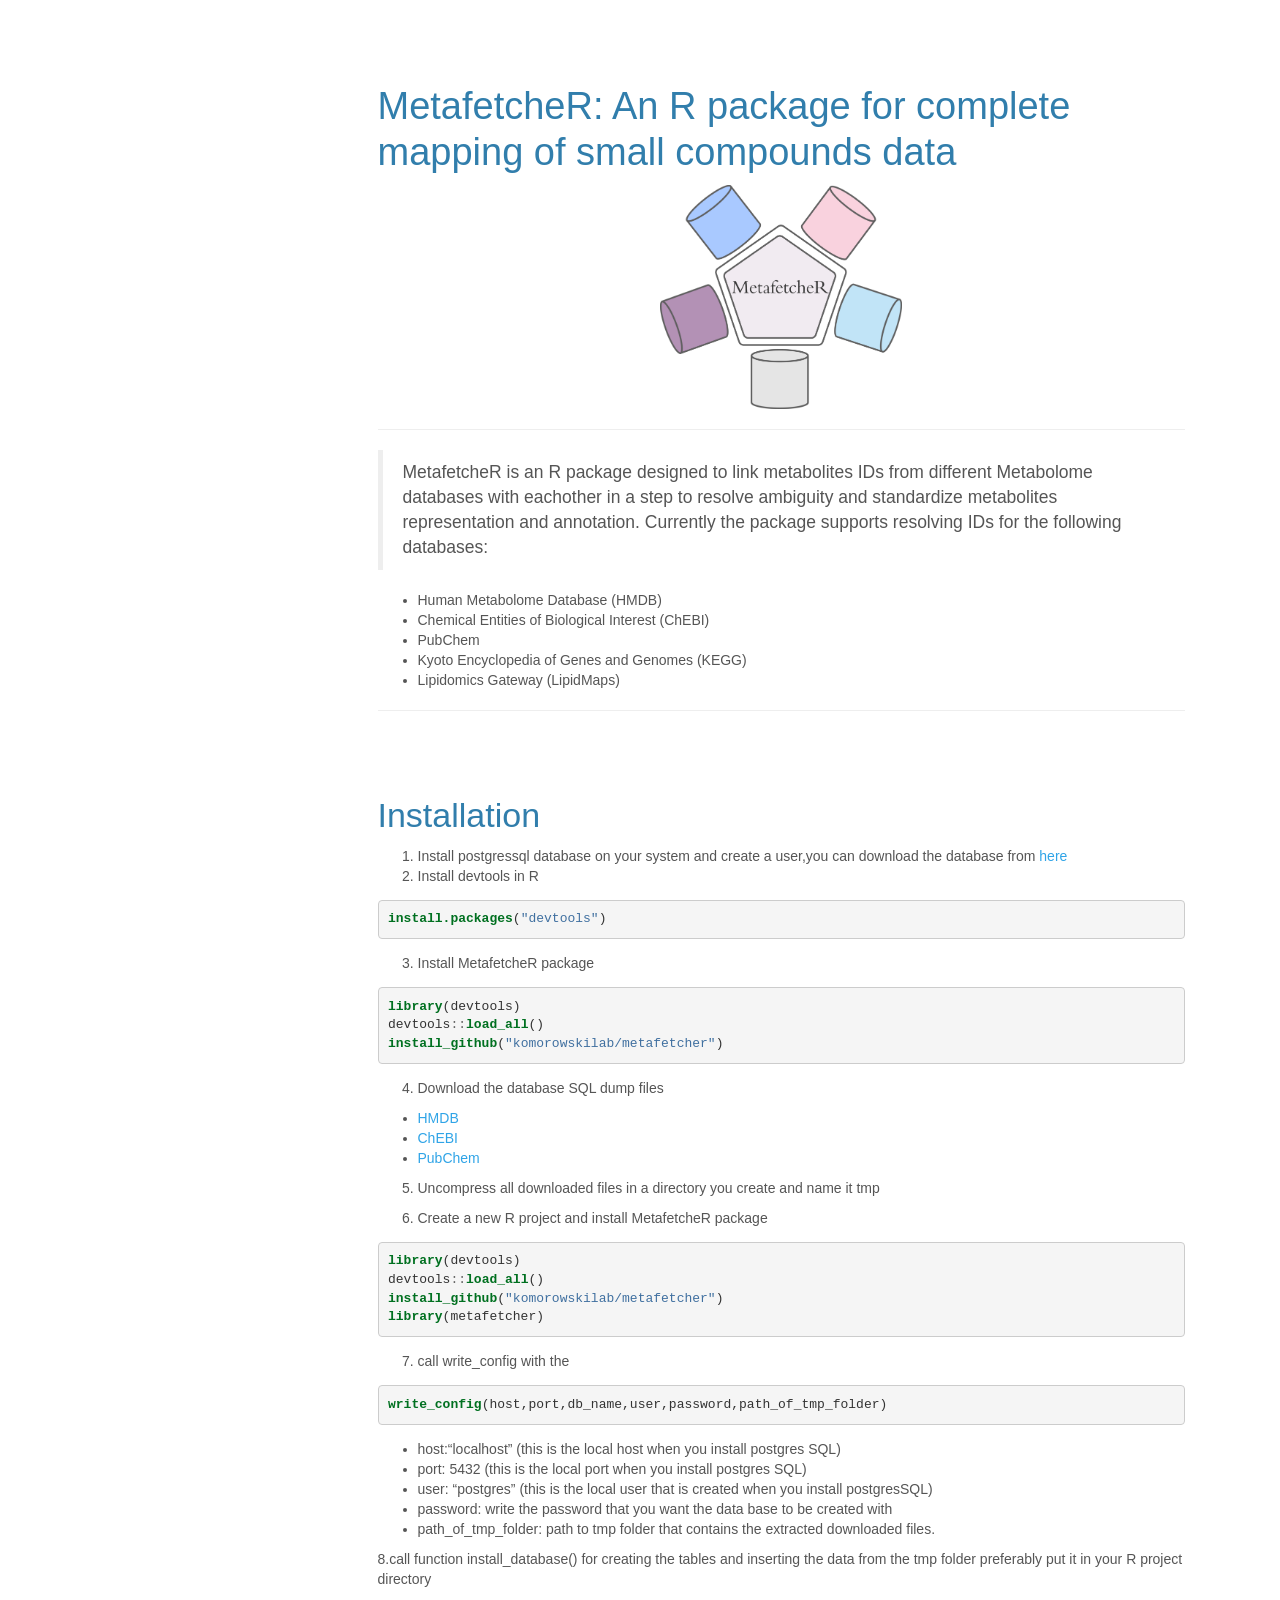
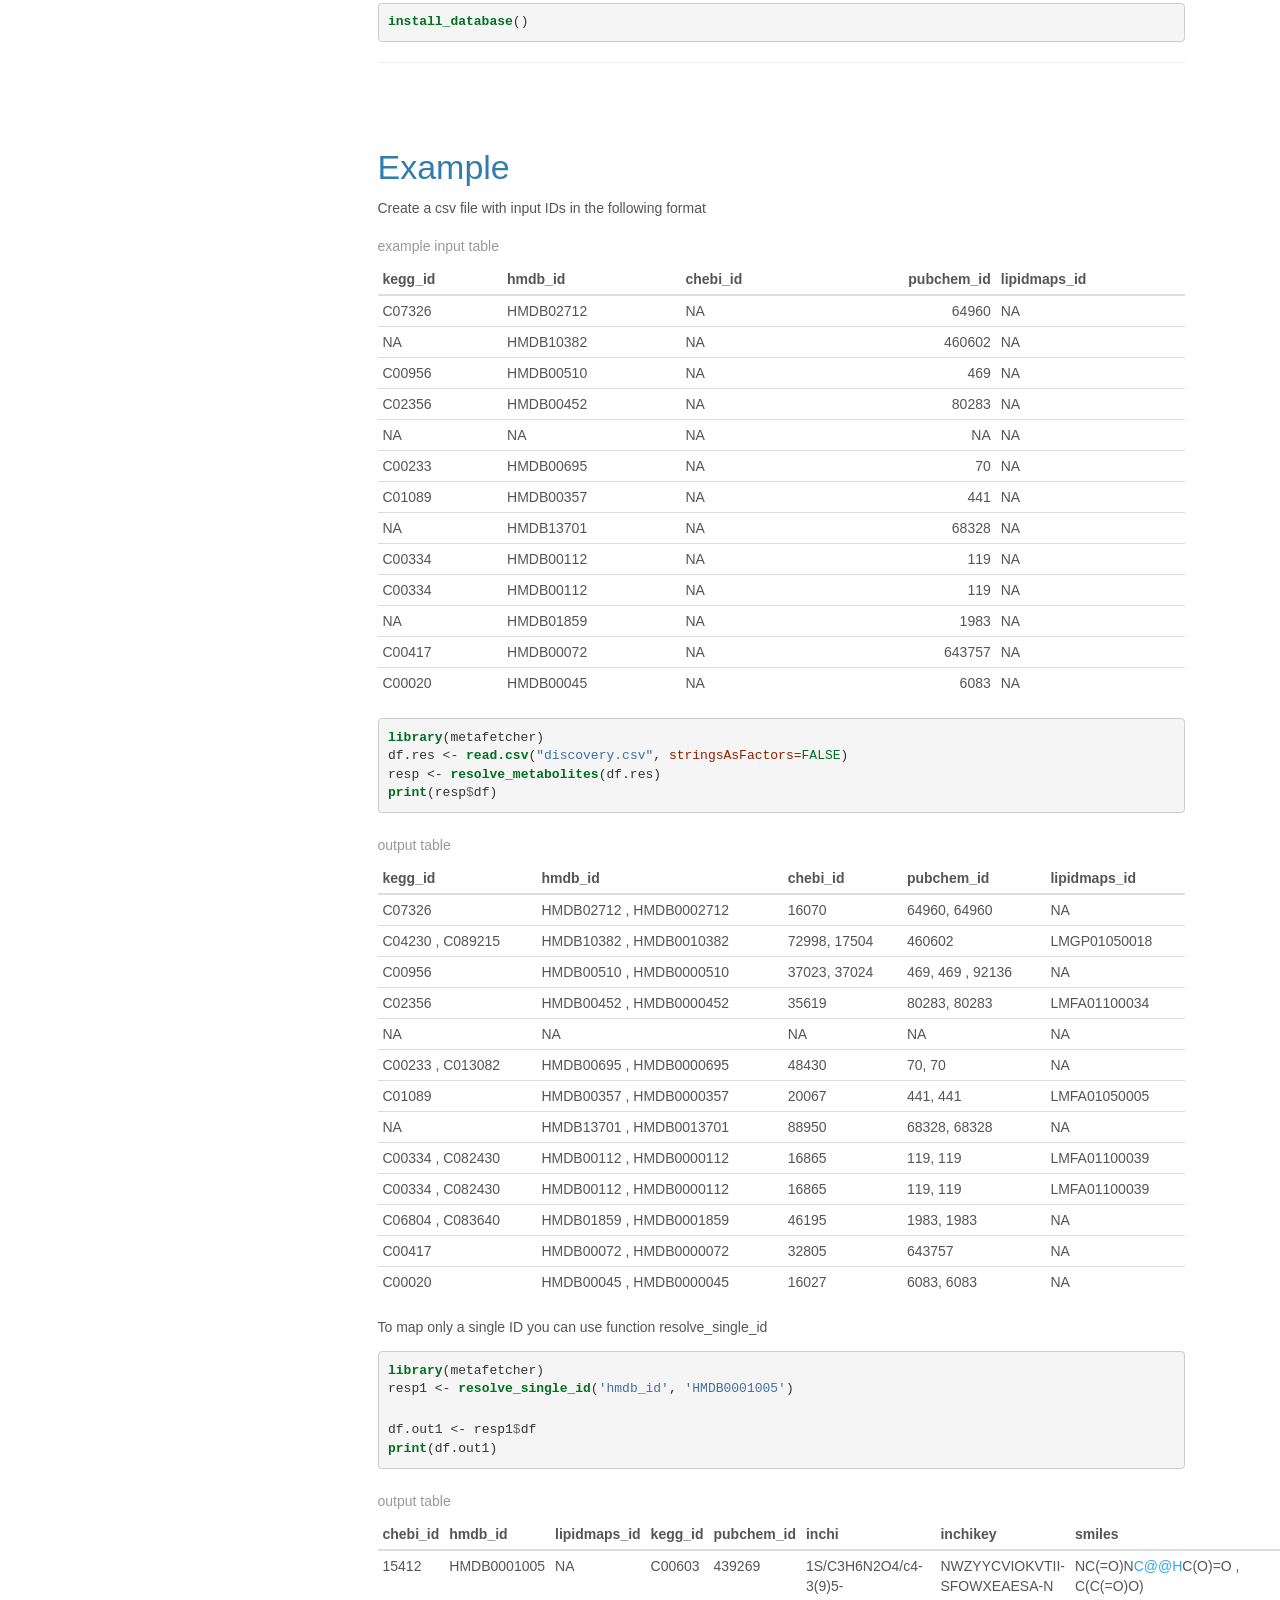
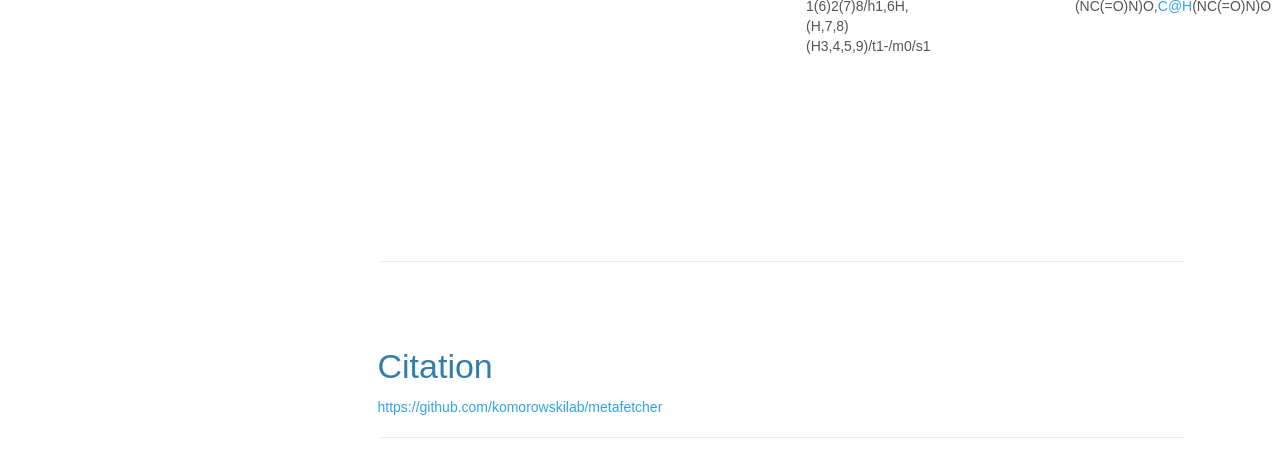
==== docs/index.html @ 77ed7c71 "updated the folder for vignette" ====
<!DOCTYPE html>

<html>

<head>

<meta charset="utf-8" />
<meta name="generator" content="pandoc" />
<meta http-equiv="X-UA-Compatible" content="IE=EDGE" />




<title>MetafetcheR: An R package for complete mapping of small compounds data</title>

<script>/*! jQuery v1.11.3 | (c) 2005, 2015 jQuery Foundation, Inc. | jquery.org/license */
!function(a,b){"object"==typeof module&&"object"==typeof module.exports?module.exports=a.document?b(a,!0):function(a){if(!a.document)throw new Error("jQuery requires a window with a document");return b(a)}:b(a)}("undefined"!=typeof window?window:this,function(a,b){var c=[],d=c.slice,e=c.concat,f=c.push,g=c.indexOf,h={},i=h.toString,j=h.hasOwnProperty,k={},l="1.11.3",m=function(a,b){return new m.fn.init(a,b)},n=/^[\s\uFEFF\xA0]+|[\s\uFEFF\xA0]+$/g,o=/^-ms-/,p=/-([\da-z])/gi,q=function(a,b){return b.toUpperCase()};m.fn=m.prototype={jquery:l,constructor:m,selector:"",length:0,toArray:function(){return d.call(this)},get:function(a){return null!=a?0>a?this[a+this.length]:this[a]:d.call(this)},pushStack:function(a){var b=m.merge(this.constructor(),a);return b.prevObject=this,b.context=this.context,b},each:function(a,b){return m.each(this,a,b)},map:function(a){return this.pushStack(m.map(this,function(b,c){return a.call(b,c,b)}))},slice:function(){return this.pushStack(d.apply(this,arguments))},first:function(){return this.eq(0)},last:function(){return this.eq(-1)},eq:function(a){var b=this.length,c=+a+(0>a?b:0);return this.pushStack(c>=0&&b>c?[this[c]]:[])},end:function(){return this.prevObject||this.constructor(null)},push:f,sort:c.sort,splice:c.splice},m.extend=m.fn.extend=function(){var a,b,c,d,e,f,g=arguments[0]||{},h=1,i=arguments.length,j=!1;for("boolean"==typeof g&&(j=g,g=arguments[h]||{},h++),"object"==typeof g||m.isFunction(g)||(g={}),h===i&&(g=this,h--);i>h;h++)if(null!=(e=arguments[h]))for(d in e)a=g[d],c=e[d],g!==c&&(j&&c&&(m.isPlainObject(c)||(b=m.isArray(c)))?(b?(b=!1,f=a&&m.isArray(a)?a:[]):f=a&&m.isPlainObject(a)?a:{},g[d]=m.extend(j,f,c)):void 0!==c&&(g[d]=c));return g},m.extend({expando:"jQuery"+(l+Math.random()).replace(/\D/g,""),isReady:!0,error:function(a){throw new Error(a)},noop:function(){},isFunction:function(a){return"function"===m.type(a)},isArray:Array.isArray||function(a){return"array"===m.type(a)},isWindow:function(a){return null!=a&&a==a.window},isNumeric:function(a){return!m.isArray(a)&&a-parseFloat(a)+1>=0},isEmptyObject:function(a){var b;for(b in a)return!1;return!0},isPlainObject:function(a){var b;if(!a||"object"!==m.type(a)||a.nodeType||m.isWindow(a))return!1;try{if(a.constructor&&!j.call(a,"constructor")&&!j.call(a.constructor.prototype,"isPrototypeOf"))return!1}catch(c){return!1}if(k.ownLast)for(b in a)return j.call(a,b);for(b in a);return void 0===b||j.call(a,b)},type:function(a){return null==a?a+"":"object"==typeof a||"function"==typeof a?h[i.call(a)]||"object":typeof a},globalEval:function(b){b&&m.trim(b)&&(a.execScript||function(b){a.eval.call(a,b)})(b)},camelCase:function(a){return a.replace(o,"ms-").replace(p,q)},nodeName:function(a,b){return a.nodeName&&a.nodeName.toLowerCase()===b.toLowerCase()},each:function(a,b,c){var d,e=0,f=a.length,g=r(a);if(c){if(g){for(;f>e;e++)if(d=b.apply(a[e],c),d===!1)break}else for(e in a)if(d=b.apply(a[e],c),d===!1)break}else if(g){for(;f>e;e++)if(d=b.call(a[e],e,a[e]),d===!1)break}else for(e in a)if(d=b.call(a[e],e,a[e]),d===!1)break;return a},trim:function(a){return null==a?"":(a+"").replace(n,"")},makeArray:function(a,b){var c=b||[];return null!=a&&(r(Object(a))?m.merge(c,"string"==typeof a?[a]:a):f.call(c,a)),c},inArray:function(a,b,c){var d;if(b){if(g)return g.call(b,a,c);for(d=b.length,c=c?0>c?Math.max(0,d+c):c:0;d>c;c++)if(c in b&&b[c]===a)return c}return-1},merge:function(a,b){var c=+b.length,d=0,e=a.length;while(c>d)a[e++]=b[d++];if(c!==c)while(void 0!==b[d])a[e++]=b[d++];return a.length=e,a},grep:function(a,b,c){for(var d,e=[],f=0,g=a.length,h=!c;g>f;f++)d=!b(a[f],f),d!==h&&e.push(a[f]);return e},map:function(a,b,c){var d,f=0,g=a.length,h=r(a),i=[];if(h)for(;g>f;f++)d=b(a[f],f,c),null!=d&&i.push(d);else for(f in a)d=b(a[f],f,c),null!=d&&i.push(d);return e.apply([],i)},guid:1,proxy:function(a,b){var c,e,f;return"string"==typeof b&&(f=a[b],b=a,a=f),m.isFunction(a)?(c=d.call(arguments,2),e=function(){return a.apply(b||this,c.concat(d.call(arguments)))},e.guid=a.guid=a.guid||m.guid++,e):void 0},now:function(){return+new Date},support:k}),m.each("Boolean Number String Function Array Date RegExp Object Error".split(" "),function(a,b){h["[object "+b+"]"]=b.toLowerCase()});function r(a){var b="length"in a&&a.length,c=m.type(a);return"function"===c||m.isWindow(a)?!1:1===a.nodeType&&b?!0:"array"===c||0===b||"number"==typeof b&&b>0&&b-1 in a}var s=function(a){var b,c,d,e,f,g,h,i,j,k,l,m,n,o,p,q,r,s,t,u="sizzle"+1*new Date,v=a.document,w=0,x=0,y=ha(),z=ha(),A=ha(),B=function(a,b){return a===b&&(l=!0),0},C=1<<31,D={}.hasOwnProperty,E=[],F=E.pop,G=E.push,H=E.push,I=E.slice,J=function(a,b){for(var c=0,d=a.length;d>c;c++)if(a[c]===b)return c;return-1},K="checked|selected|async|autofocus|autoplay|controls|defer|disabled|hidden|ismap|loop|multiple|open|readonly|required|scoped",L="[\\x20\\t\\r\\n\\f]",M="(?:\\\\.|[\\w-]|[^\\x00-\\xa0])+",N=M.replace("w","w#"),O="\\["+L+"*("+M+")(?:"+L+"*([*^$|!~]?=)"+L+"*(?:'((?:\\\\.|[^\\\\'])*)'|\"((?:\\\\.|[^\\\\\"])*)\"|("+N+"))|)"+L+"*\\]",P=":("+M+")(?:\\((('((?:\\\\.|[^\\\\'])*)'|\"((?:\\\\.|[^\\\\\"])*)\")|((?:\\\\.|[^\\\\()[\\]]|"+O+")*)|.*)\\)|)",Q=new RegExp(L+"+","g"),R=new RegExp("^"+L+"+|((?:^|[^\\\\])(?:\\\\.)*)"+L+"+$","g"),S=new RegExp("^"+L+"*,"+L+"*"),T=new RegExp("^"+L+"*([>+~]|"+L+")"+L+"*"),U=new RegExp("="+L+"*([^\\]'\"]*?)"+L+"*\\]","g"),V=new RegExp(P),W=new RegExp("^"+N+"$"),X={ID:new RegExp("^#("+M+")"),CLASS:new RegExp("^\\.("+M+")"),TAG:new RegExp("^("+M.replace("w","w*")+")"),ATTR:new RegExp("^"+O),PSEUDO:new RegExp("^"+P),CHILD:new RegExp("^:(only|first|last|nth|nth-last)-(child|of-type)(?:\\("+L+"*(even|odd|(([+-]|)(\\d*)n|)"+L+"*(?:([+-]|)"+L+"*(\\d+)|))"+L+"*\\)|)","i"),bool:new RegExp("^(?:"+K+")$","i"),needsContext:new RegExp("^"+L+"*[>+~]|:(even|odd|eq|gt|lt|nth|first|last)(?:\\("+L+"*((?:-\\d)?\\d*)"+L+"*\\)|)(?=[^-]|$)","i")},Y=/^(?:input|select|textarea|button)$/i,Z=/^h\d$/i,$=/^[^{]+\{\s*\[native \w/,_=/^(?:#([\w-]+)|(\w+)|\.([\w-]+))$/,aa=/[+~]/,ba=/'|\\/g,ca=new RegExp("\\\\([\\da-f]{1,6}"+L+"?|("+L+")|.)","ig"),da=function(a,b,c){var d="0x"+b-65536;return d!==d||c?b:0>d?String.fromCharCode(d+65536):String.fromCharCode(d>>10|55296,1023&d|56320)},ea=function(){m()};try{H.apply(E=I.call(v.childNodes),v.childNodes),E[v.childNodes.length].nodeType}catch(fa){H={apply:E.length?function(a,b){G.apply(a,I.call(b))}:function(a,b){var c=a.length,d=0;while(a[c++]=b[d++]);a.length=c-1}}}function ga(a,b,d,e){var f,h,j,k,l,o,r,s,w,x;if((b?b.ownerDocument||b:v)!==n&&m(b),b=b||n,d=d||[],k=b.nodeType,"string"!=typeof a||!a||1!==k&&9!==k&&11!==k)return d;if(!e&&p){if(11!==k&&(f=_.exec(a)))if(j=f[1]){if(9===k){if(h=b.getElementById(j),!h||!h.parentNode)return d;if(h.id===j)return d.push(h),d}else if(b.ownerDocument&&(h=b.ownerDocument.getElementById(j))&&t(b,h)&&h.id===j)return d.push(h),d}else{if(f[2])return H.apply(d,b.getElementsByTagName(a)),d;if((j=f[3])&&c.getElementsByClassName)return H.apply(d,b.getElementsByClassName(j)),d}if(c.qsa&&(!q||!q.test(a))){if(s=r=u,w=b,x=1!==k&&a,1===k&&"object"!==b.nodeName.toLowerCase()){o=g(a),(r=b.getAttribute("id"))?s=r.replace(ba,"\\$&"):b.setAttribute("id",s),s="[id='"+s+"'] ",l=o.length;while(l--)o[l]=s+ra(o[l]);w=aa.test(a)&&pa(b.parentNode)||b,x=o.join(",")}if(x)try{return H.apply(d,w.querySelectorAll(x)),d}catch(y){}finally{r||b.removeAttribute("id")}}}return i(a.replace(R,"$1"),b,d,e)}function ha(){var a=[];function b(c,e){return a.push(c+" ")>d.cacheLength&&delete b[a.shift()],b[c+" "]=e}return b}function ia(a){return a[u]=!0,a}function ja(a){var b=n.createElement("div");try{return!!a(b)}catch(c){return!1}finally{b.parentNode&&b.parentNode.removeChild(b),b=null}}function ka(a,b){var c=a.split("|"),e=a.length;while(e--)d.attrHandle[c[e]]=b}function la(a,b){var c=b&&a,d=c&&1===a.nodeType&&1===b.nodeType&&(~b.sourceIndex||C)-(~a.sourceIndex||C);if(d)return d;if(c)while(c=c.nextSibling)if(c===b)return-1;return a?1:-1}function ma(a){return function(b){var c=b.nodeName.toLowerCase();return"input"===c&&b.type===a}}function na(a){return function(b){var c=b.nodeName.toLowerCase();return("input"===c||"button"===c)&&b.type===a}}function oa(a){return ia(function(b){return b=+b,ia(function(c,d){var e,f=a([],c.length,b),g=f.length;while(g--)c[e=f[g]]&&(c[e]=!(d[e]=c[e]))})})}function pa(a){return a&&"undefined"!=typeof a.getElementsByTagName&&a}c=ga.support={},f=ga.isXML=function(a){var b=a&&(a.ownerDocument||a).documentElement;return b?"HTML"!==b.nodeName:!1},m=ga.setDocument=function(a){var b,e,g=a?a.ownerDocument||a:v;return g!==n&&9===g.nodeType&&g.documentElement?(n=g,o=g.documentElement,e=g.defaultView,e&&e!==e.top&&(e.addEventListener?e.addEventListener("unload",ea,!1):e.attachEvent&&e.attachEvent("onunload",ea)),p=!f(g),c.attributes=ja(function(a){return a.className="i",!a.getAttribute("className")}),c.getElementsByTagName=ja(function(a){return a.appendChild(g.createComment("")),!a.getElementsByTagName("*").length}),c.getElementsByClassName=$.test(g.getElementsByClassName),c.getById=ja(function(a){return o.appendChild(a).id=u,!g.getElementsByName||!g.getElementsByName(u).length}),c.getById?(d.find.ID=function(a,b){if("undefined"!=typeof b.getElementById&&p){var c=b.getElementById(a);return c&&c.parentNode?[c]:[]}},d.filter.ID=function(a){var b=a.replace(ca,da);return function(a){return a.getAttribute("id")===b}}):(delete d.find.ID,d.filter.ID=function(a){var b=a.replace(ca,da);return function(a){var c="undefined"!=typeof a.getAttributeNode&&a.getAttributeNode("id");return c&&c.value===b}}),d.find.TAG=c.getElementsByTagName?function(a,b){return"undefined"!=typeof b.getElementsByTagName?b.getElementsByTagName(a):c.qsa?b.querySelectorAll(a):void 0}:function(a,b){var c,d=[],e=0,f=b.getElementsByTagName(a);if("*"===a){while(c=f[e++])1===c.nodeType&&d.push(c);return d}return f},d.find.CLASS=c.getElementsByClassName&&function(a,b){return p?b.getElementsByClassName(a):void 0},r=[],q=[],(c.qsa=$.test(g.querySelectorAll))&&(ja(function(a){o.appendChild(a).innerHTML="<a id='"+u+"'></a><select id='"+u+"-\f]' msallowcapture=''><option selected=''></option></select>",a.querySelectorAll("[msallowcapture^='']").length&&q.push("[*^$]="+L+"*(?:''|\"\")"),a.querySelectorAll("[selected]").length||q.push("\\["+L+"*(?:value|"+K+")"),a.querySelectorAll("[id~="+u+"-]").length||q.push("~="),a.querySelectorAll(":checked").length||q.push(":checked"),a.querySelectorAll("a#"+u+"+*").length||q.push(".#.+[+~]")}),ja(function(a){var b=g.createElement("input");b.setAttribute("type","hidden"),a.appendChild(b).setAttribute("name","D"),a.querySelectorAll("[name=d]").length&&q.push("name"+L+"*[*^$|!~]?="),a.querySelectorAll(":enabled").length||q.push(":enabled",":disabled"),a.querySelectorAll("*,:x"),q.push(",.*:")})),(c.matchesSelector=$.test(s=o.matches||o.webkitMatchesSelector||o.mozMatchesSelector||o.oMatchesSelector||o.msMatchesSelector))&&ja(function(a){c.disconnectedMatch=s.call(a,"div"),s.call(a,"[s!='']:x"),r.push("!=",P)}),q=q.length&&new RegExp(q.join("|")),r=r.length&&new RegExp(r.join("|")),b=$.test(o.compareDocumentPosition),t=b||$.test(o.contains)?function(a,b){var c=9===a.nodeType?a.documentElement:a,d=b&&b.parentNode;return a===d||!(!d||1!==d.nodeType||!(c.contains?c.contains(d):a.compareDocumentPosition&&16&a.compareDocumentPosition(d)))}:function(a,b){if(b)while(b=b.parentNode)if(b===a)return!0;return!1},B=b?function(a,b){if(a===b)return l=!0,0;var d=!a.compareDocumentPosition-!b.compareDocumentPosition;return d?d:(d=(a.ownerDocument||a)===(b.ownerDocument||b)?a.compareDocumentPosition(b):1,1&d||!c.sortDetached&&b.compareDocumentPosition(a)===d?a===g||a.ownerDocument===v&&t(v,a)?-1:b===g||b.ownerDocument===v&&t(v,b)?1:k?J(k,a)-J(k,b):0:4&d?-1:1)}:function(a,b){if(a===b)return l=!0,0;var c,d=0,e=a.parentNode,f=b.parentNode,h=[a],i=[b];if(!e||!f)return a===g?-1:b===g?1:e?-1:f?1:k?J(k,a)-J(k,b):0;if(e===f)return la(a,b);c=a;while(c=c.parentNode)h.unshift(c);c=b;while(c=c.parentNode)i.unshift(c);while(h[d]===i[d])d++;return d?la(h[d],i[d]):h[d]===v?-1:i[d]===v?1:0},g):n},ga.matches=function(a,b){return ga(a,null,null,b)},ga.matchesSelector=function(a,b){if((a.ownerDocument||a)!==n&&m(a),b=b.replace(U,"='$1']"),!(!c.matchesSelector||!p||r&&r.test(b)||q&&q.test(b)))try{var d=s.call(a,b);if(d||c.disconnectedMatch||a.document&&11!==a.document.nodeType)return d}catch(e){}return ga(b,n,null,[a]).length>0},ga.contains=function(a,b){return(a.ownerDocument||a)!==n&&m(a),t(a,b)},ga.attr=function(a,b){(a.ownerDocument||a)!==n&&m(a);var e=d.attrHandle[b.toLowerCase()],f=e&&D.call(d.attrHandle,b.toLowerCase())?e(a,b,!p):void 0;return void 0!==f?f:c.attributes||!p?a.getAttribute(b):(f=a.getAttributeNode(b))&&f.specified?f.value:null},ga.error=function(a){throw new Error("Syntax error, unrecognized expression: "+a)},ga.uniqueSort=function(a){var b,d=[],e=0,f=0;if(l=!c.detectDuplicates,k=!c.sortStable&&a.slice(0),a.sort(B),l){while(b=a[f++])b===a[f]&&(e=d.push(f));while(e--)a.splice(d[e],1)}return k=null,a},e=ga.getText=function(a){var b,c="",d=0,f=a.nodeType;if(f){if(1===f||9===f||11===f){if("string"==typeof a.textContent)return a.textContent;for(a=a.firstChild;a;a=a.nextSibling)c+=e(a)}else if(3===f||4===f)return a.nodeValue}else while(b=a[d++])c+=e(b);return c},d=ga.selectors={cacheLength:50,createPseudo:ia,match:X,attrHandle:{},find:{},relative:{">":{dir:"parentNode",first:!0}," ":{dir:"parentNode"},"+":{dir:"previousSibling",first:!0},"~":{dir:"previousSibling"}},preFilter:{ATTR:function(a){return a[1]=a[1].replace(ca,da),a[3]=(a[3]||a[4]||a[5]||"").replace(ca,da),"~="===a[2]&&(a[3]=" "+a[3]+" "),a.slice(0,4)},CHILD:function(a){return a[1]=a[1].toLowerCase(),"nth"===a[1].slice(0,3)?(a[3]||ga.error(a[0]),a[4]=+(a[4]?a[5]+(a[6]||1):2*("even"===a[3]||"odd"===a[3])),a[5]=+(a[7]+a[8]||"odd"===a[3])):a[3]&&ga.error(a[0]),a},PSEUDO:function(a){var b,c=!a[6]&&a[2];return X.CHILD.test(a[0])?null:(a[3]?a[2]=a[4]||a[5]||"":c&&V.test(c)&&(b=g(c,!0))&&(b=c.indexOf(")",c.length-b)-c.length)&&(a[0]=a[0].slice(0,b),a[2]=c.slice(0,b)),a.slice(0,3))}},filter:{TAG:function(a){var b=a.replace(ca,da).toLowerCase();return"*"===a?function(){return!0}:function(a){return a.nodeName&&a.nodeName.toLowerCase()===b}},CLASS:function(a){var b=y[a+" "];return b||(b=new RegExp("(^|"+L+")"+a+"("+L+"|$)"))&&y(a,function(a){return b.test("string"==typeof a.className&&a.className||"undefined"!=typeof a.getAttribute&&a.getAttribute("class")||"")})},ATTR:function(a,b,c){return function(d){var e=ga.attr(d,a);return null==e?"!="===b:b?(e+="","="===b?e===c:"!="===b?e!==c:"^="===b?c&&0===e.indexOf(c):"*="===b?c&&e.indexOf(c)>-1:"$="===b?c&&e.slice(-c.length)===c:"~="===b?(" "+e.replace(Q," ")+" ").indexOf(c)>-1:"|="===b?e===c||e.slice(0,c.length+1)===c+"-":!1):!0}},CHILD:function(a,b,c,d,e){var f="nth"!==a.slice(0,3),g="last"!==a.slice(-4),h="of-type"===b;return 1===d&&0===e?function(a){return!!a.parentNode}:function(b,c,i){var j,k,l,m,n,o,p=f!==g?"nextSibling":"previousSibling",q=b.parentNode,r=h&&b.nodeName.toLowerCase(),s=!i&&!h;if(q){if(f){while(p){l=b;while(l=l[p])if(h?l.nodeName.toLowerCase()===r:1===l.nodeType)return!1;o=p="only"===a&&!o&&"nextSibling"}return!0}if(o=[g?q.firstChild:q.lastChild],g&&s){k=q[u]||(q[u]={}),j=k[a]||[],n=j[0]===w&&j[1],m=j[0]===w&&j[2],l=n&&q.childNodes[n];while(l=++n&&l&&l[p]||(m=n=0)||o.pop())if(1===l.nodeType&&++m&&l===b){k[a]=[w,n,m];break}}else if(s&&(j=(b[u]||(b[u]={}))[a])&&j[0]===w)m=j[1];else while(l=++n&&l&&l[p]||(m=n=0)||o.pop())if((h?l.nodeName.toLowerCase()===r:1===l.nodeType)&&++m&&(s&&((l[u]||(l[u]={}))[a]=[w,m]),l===b))break;return m-=e,m===d||m%d===0&&m/d>=0}}},PSEUDO:function(a,b){var c,e=d.pseudos[a]||d.setFilters[a.toLowerCase()]||ga.error("unsupported pseudo: "+a);return e[u]?e(b):e.length>1?(c=[a,a,"",b],d.setFilters.hasOwnProperty(a.toLowerCase())?ia(function(a,c){var d,f=e(a,b),g=f.length;while(g--)d=J(a,f[g]),a[d]=!(c[d]=f[g])}):function(a){return e(a,0,c)}):e}},pseudos:{not:ia(function(a){var b=[],c=[],d=h(a.replace(R,"$1"));return d[u]?ia(function(a,b,c,e){var f,g=d(a,null,e,[]),h=a.length;while(h--)(f=g[h])&&(a[h]=!(b[h]=f))}):function(a,e,f){return b[0]=a,d(b,null,f,c),b[0]=null,!c.pop()}}),has:ia(function(a){return function(b){return ga(a,b).length>0}}),contains:ia(function(a){return a=a.replace(ca,da),function(b){return(b.textContent||b.innerText||e(b)).indexOf(a)>-1}}),lang:ia(function(a){return W.test(a||"")||ga.error("unsupported lang: "+a),a=a.replace(ca,da).toLowerCase(),function(b){var c;do if(c=p?b.lang:b.getAttribute("xml:lang")||b.getAttribute("lang"))return c=c.toLowerCase(),c===a||0===c.indexOf(a+"-");while((b=b.parentNode)&&1===b.nodeType);return!1}}),target:function(b){var c=a.location&&a.location.hash;return c&&c.slice(1)===b.id},root:function(a){return a===o},focus:function(a){return a===n.activeElement&&(!n.hasFocus||n.hasFocus())&&!!(a.type||a.href||~a.tabIndex)},enabled:function(a){return a.disabled===!1},disabled:function(a){return a.disabled===!0},checked:function(a){var b=a.nodeName.toLowerCase();return"input"===b&&!!a.checked||"option"===b&&!!a.selected},selected:function(a){return a.parentNode&&a.parentNode.selectedIndex,a.selected===!0},empty:function(a){for(a=a.firstChild;a;a=a.nextSibling)if(a.nodeType<6)return!1;return!0},parent:function(a){return!d.pseudos.empty(a)},header:function(a){return Z.test(a.nodeName)},input:function(a){return Y.test(a.nodeName)},button:function(a){var b=a.nodeName.toLowerCase();return"input"===b&&"button"===a.type||"button"===b},text:function(a){var b;return"input"===a.nodeName.toLowerCase()&&"text"===a.type&&(null==(b=a.getAttribute("type"))||"text"===b.toLowerCase())},first:oa(function(){return[0]}),last:oa(function(a,b){return[b-1]}),eq:oa(function(a,b,c){return[0>c?c+b:c]}),even:oa(function(a,b){for(var c=0;b>c;c+=2)a.push(c);return a}),odd:oa(function(a,b){for(var c=1;b>c;c+=2)a.push(c);return a}),lt:oa(function(a,b,c){for(var d=0>c?c+b:c;--d>=0;)a.push(d);return a}),gt:oa(function(a,b,c){for(var d=0>c?c+b:c;++d<b;)a.push(d);return a})}},d.pseudos.nth=d.pseudos.eq;for(b in{radio:!0,checkbox:!0,file:!0,password:!0,image:!0})d.pseudos[b]=ma(b);for(b in{submit:!0,reset:!0})d.pseudos[b]=na(b);function qa(){}qa.prototype=d.filters=d.pseudos,d.setFilters=new qa,g=ga.tokenize=function(a,b){var c,e,f,g,h,i,j,k=z[a+" "];if(k)return b?0:k.slice(0);h=a,i=[],j=d.preFilter;while(h){(!c||(e=S.exec(h)))&&(e&&(h=h.slice(e[0].length)||h),i.push(f=[])),c=!1,(e=T.exec(h))&&(c=e.shift(),f.push({value:c,type:e[0].replace(R," ")}),h=h.slice(c.length));for(g in d.filter)!(e=X[g].exec(h))||j[g]&&!(e=j[g](e))||(c=e.shift(),f.push({value:c,type:g,matches:e}),h=h.slice(c.length));if(!c)break}return b?h.length:h?ga.error(a):z(a,i).slice(0)};function ra(a){for(var b=0,c=a.length,d="";c>b;b++)d+=a[b].value;return d}function sa(a,b,c){var d=b.dir,e=c&&"parentNode"===d,f=x++;return b.first?function(b,c,f){while(b=b[d])if(1===b.nodeType||e)return a(b,c,f)}:function(b,c,g){var h,i,j=[w,f];if(g){while(b=b[d])if((1===b.nodeType||e)&&a(b,c,g))return!0}else while(b=b[d])if(1===b.nodeType||e){if(i=b[u]||(b[u]={}),(h=i[d])&&h[0]===w&&h[1]===f)return j[2]=h[2];if(i[d]=j,j[2]=a(b,c,g))return!0}}}function ta(a){return a.length>1?function(b,c,d){var e=a.length;while(e--)if(!a[e](b,c,d))return!1;return!0}:a[0]}function ua(a,b,c){for(var d=0,e=b.length;e>d;d++)ga(a,b[d],c);return c}function va(a,b,c,d,e){for(var f,g=[],h=0,i=a.length,j=null!=b;i>h;h++)(f=a[h])&&(!c||c(f,d,e))&&(g.push(f),j&&b.push(h));return g}function wa(a,b,c,d,e,f){return d&&!d[u]&&(d=wa(d)),e&&!e[u]&&(e=wa(e,f)),ia(function(f,g,h,i){var j,k,l,m=[],n=[],o=g.length,p=f||ua(b||"*",h.nodeType?[h]:h,[]),q=!a||!f&&b?p:va(p,m,a,h,i),r=c?e||(f?a:o||d)?[]:g:q;if(c&&c(q,r,h,i),d){j=va(r,n),d(j,[],h,i),k=j.length;while(k--)(l=j[k])&&(r[n[k]]=!(q[n[k]]=l))}if(f){if(e||a){if(e){j=[],k=r.length;while(k--)(l=r[k])&&j.push(q[k]=l);e(null,r=[],j,i)}k=r.length;while(k--)(l=r[k])&&(j=e?J(f,l):m[k])>-1&&(f[j]=!(g[j]=l))}}else r=va(r===g?r.splice(o,r.length):r),e?e(null,g,r,i):H.apply(g,r)})}function xa(a){for(var b,c,e,f=a.length,g=d.relative[a[0].type],h=g||d.relative[" "],i=g?1:0,k=sa(function(a){return a===b},h,!0),l=sa(function(a){return J(b,a)>-1},h,!0),m=[function(a,c,d){var e=!g&&(d||c!==j)||((b=c).nodeType?k(a,c,d):l(a,c,d));return b=null,e}];f>i;i++)if(c=d.relative[a[i].type])m=[sa(ta(m),c)];else{if(c=d.filter[a[i].type].apply(null,a[i].matches),c[u]){for(e=++i;f>e;e++)if(d.relative[a[e].type])break;return wa(i>1&&ta(m),i>1&&ra(a.slice(0,i-1).concat({value:" "===a[i-2].type?"*":""})).replace(R,"$1"),c,e>i&&xa(a.slice(i,e)),f>e&&xa(a=a.slice(e)),f>e&&ra(a))}m.push(c)}return ta(m)}function ya(a,b){var c=b.length>0,e=a.length>0,f=function(f,g,h,i,k){var l,m,o,p=0,q="0",r=f&&[],s=[],t=j,u=f||e&&d.find.TAG("*",k),v=w+=null==t?1:Math.random()||.1,x=u.length;for(k&&(j=g!==n&&g);q!==x&&null!=(l=u[q]);q++){if(e&&l){m=0;while(o=a[m++])if(o(l,g,h)){i.push(l);break}k&&(w=v)}c&&((l=!o&&l)&&p--,f&&r.push(l))}if(p+=q,c&&q!==p){m=0;while(o=b[m++])o(r,s,g,h);if(f){if(p>0)while(q--)r[q]||s[q]||(s[q]=F.call(i));s=va(s)}H.apply(i,s),k&&!f&&s.length>0&&p+b.length>1&&ga.uniqueSort(i)}return k&&(w=v,j=t),r};return c?ia(f):f}return h=ga.compile=function(a,b){var c,d=[],e=[],f=A[a+" "];if(!f){b||(b=g(a)),c=b.length;while(c--)f=xa(b[c]),f[u]?d.push(f):e.push(f);f=A(a,ya(e,d)),f.selector=a}return f},i=ga.select=function(a,b,e,f){var i,j,k,l,m,n="function"==typeof a&&a,o=!f&&g(a=n.selector||a);if(e=e||[],1===o.length){if(j=o[0]=o[0].slice(0),j.length>2&&"ID"===(k=j[0]).type&&c.getById&&9===b.nodeType&&p&&d.relative[j[1].type]){if(b=(d.find.ID(k.matches[0].replace(ca,da),b)||[])[0],!b)return e;n&&(b=b.parentNode),a=a.slice(j.shift().value.length)}i=X.needsContext.test(a)?0:j.length;while(i--){if(k=j[i],d.relative[l=k.type])break;if((m=d.find[l])&&(f=m(k.matches[0].replace(ca,da),aa.test(j[0].type)&&pa(b.parentNode)||b))){if(j.splice(i,1),a=f.length&&ra(j),!a)return H.apply(e,f),e;break}}}return(n||h(a,o))(f,b,!p,e,aa.test(a)&&pa(b.parentNode)||b),e},c.sortStable=u.split("").sort(B).join("")===u,c.detectDuplicates=!!l,m(),c.sortDetached=ja(function(a){return 1&a.compareDocumentPosition(n.createElement("div"))}),ja(function(a){return a.innerHTML="<a href='#'></a>","#"===a.firstChild.getAttribute("href")})||ka("type|href|height|width",function(a,b,c){return c?void 0:a.getAttribute(b,"type"===b.toLowerCase()?1:2)}),c.attributes&&ja(function(a){return a.innerHTML="<input/>",a.firstChild.setAttribute("value",""),""===a.firstChild.getAttribute("value")})||ka("value",function(a,b,c){return c||"input"!==a.nodeName.toLowerCase()?void 0:a.defaultValue}),ja(function(a){return null==a.getAttribute("disabled")})||ka(K,function(a,b,c){var d;return c?void 0:a[b]===!0?b.toLowerCase():(d=a.getAttributeNode(b))&&d.specified?d.value:null}),ga}(a);m.find=s,m.expr=s.selectors,m.expr[":"]=m.expr.pseudos,m.unique=s.uniqueSort,m.text=s.getText,m.isXMLDoc=s.isXML,m.contains=s.contains;var t=m.expr.match.needsContext,u=/^<(\w+)\s*\/?>(?:<\/\1>|)$/,v=/^.[^:#\[\.,]*$/;function w(a,b,c){if(m.isFunction(b))return m.grep(a,function(a,d){return!!b.call(a,d,a)!==c});if(b.nodeType)return m.grep(a,function(a){return a===b!==c});if("string"==typeof b){if(v.test(b))return m.filter(b,a,c);b=m.filter(b,a)}return m.grep(a,function(a){return m.inArray(a,b)>=0!==c})}m.filter=function(a,b,c){var d=b[0];return c&&(a=":not("+a+")"),1===b.length&&1===d.nodeType?m.find.matchesSelector(d,a)?[d]:[]:m.find.matches(a,m.grep(b,function(a){return 1===a.nodeType}))},m.fn.extend({find:function(a){var b,c=[],d=this,e=d.length;if("string"!=typeof a)return this.pushStack(m(a).filter(function(){for(b=0;e>b;b++)if(m.contains(d[b],this))return!0}));for(b=0;e>b;b++)m.find(a,d[b],c);return c=this.pushStack(e>1?m.unique(c):c),c.selector=this.selector?this.selector+" "+a:a,c},filter:function(a){return this.pushStack(w(this,a||[],!1))},not:function(a){return this.pushStack(w(this,a||[],!0))},is:function(a){return!!w(this,"string"==typeof a&&t.test(a)?m(a):a||[],!1).length}});var x,y=a.document,z=/^(?:\s*(<[\w\W]+>)[^>]*|#([\w-]*))$/,A=m.fn.init=function(a,b){var c,d;if(!a)return this;if("string"==typeof a){if(c="<"===a.charAt(0)&&">"===a.charAt(a.length-1)&&a.length>=3?[null,a,null]:z.exec(a),!c||!c[1]&&b)return!b||b.jquery?(b||x).find(a):this.constructor(b).find(a);if(c[1]){if(b=b instanceof m?b[0]:b,m.merge(this,m.parseHTML(c[1],b&&b.nodeType?b.ownerDocument||b:y,!0)),u.test(c[1])&&m.isPlainObject(b))for(c in b)m.isFunction(this[c])?this[c](b[c]):this.attr(c,b[c]);return this}if(d=y.getElementById(c[2]),d&&d.parentNode){if(d.id!==c[2])return x.find(a);this.length=1,this[0]=d}return this.context=y,this.selector=a,this}return a.nodeType?(this.context=this[0]=a,this.length=1,this):m.isFunction(a)?"undefined"!=typeof x.ready?x.ready(a):a(m):(void 0!==a.selector&&(this.selector=a.selector,this.context=a.context),m.makeArray(a,this))};A.prototype=m.fn,x=m(y);var B=/^(?:parents|prev(?:Until|All))/,C={children:!0,contents:!0,next:!0,prev:!0};m.extend({dir:function(a,b,c){var d=[],e=a[b];while(e&&9!==e.nodeType&&(void 0===c||1!==e.nodeType||!m(e).is(c)))1===e.nodeType&&d.push(e),e=e[b];return d},sibling:function(a,b){for(var c=[];a;a=a.nextSibling)1===a.nodeType&&a!==b&&c.push(a);return c}}),m.fn.extend({has:function(a){var b,c=m(a,this),d=c.length;return this.filter(function(){for(b=0;d>b;b++)if(m.contains(this,c[b]))return!0})},closest:function(a,b){for(var c,d=0,e=this.length,f=[],g=t.test(a)||"string"!=typeof a?m(a,b||this.context):0;e>d;d++)for(c=this[d];c&&c!==b;c=c.parentNode)if(c.nodeType<11&&(g?g.index(c)>-1:1===c.nodeType&&m.find.matchesSelector(c,a))){f.push(c);break}return this.pushStack(f.length>1?m.unique(f):f)},index:function(a){return a?"string"==typeof a?m.inArray(this[0],m(a)):m.inArray(a.jquery?a[0]:a,this):this[0]&&this[0].parentNode?this.first().prevAll().length:-1},add:function(a,b){return this.pushStack(m.unique(m.merge(this.get(),m(a,b))))},addBack:function(a){return this.add(null==a?this.prevObject:this.prevObject.filter(a))}});function D(a,b){do a=a[b];while(a&&1!==a.nodeType);return a}m.each({parent:function(a){var b=a.parentNode;return b&&11!==b.nodeType?b:null},parents:function(a){return m.dir(a,"parentNode")},parentsUntil:function(a,b,c){return m.dir(a,"parentNode",c)},next:function(a){return D(a,"nextSibling")},prev:function(a){return D(a,"previousSibling")},nextAll:function(a){return m.dir(a,"nextSibling")},prevAll:function(a){return m.dir(a,"previousSibling")},nextUntil:function(a,b,c){return m.dir(a,"nextSibling",c)},prevUntil:function(a,b,c){return m.dir(a,"previousSibling",c)},siblings:function(a){return m.sibling((a.parentNode||{}).firstChild,a)},children:function(a){return m.sibling(a.firstChild)},contents:function(a){return m.nodeName(a,"iframe")?a.contentDocument||a.contentWindow.document:m.merge([],a.childNodes)}},function(a,b){m.fn[a]=function(c,d){var e=m.map(this,b,c);return"Until"!==a.slice(-5)&&(d=c),d&&"string"==typeof d&&(e=m.filter(d,e)),this.length>1&&(C[a]||(e=m.unique(e)),B.test(a)&&(e=e.reverse())),this.pushStack(e)}});var E=/\S+/g,F={};function G(a){var b=F[a]={};return m.each(a.match(E)||[],function(a,c){b[c]=!0}),b}m.Callbacks=function(a){a="string"==typeof a?F[a]||G(a):m.extend({},a);var b,c,d,e,f,g,h=[],i=!a.once&&[],j=function(l){for(c=a.memory&&l,d=!0,f=g||0,g=0,e=h.length,b=!0;h&&e>f;f++)if(h[f].apply(l[0],l[1])===!1&&a.stopOnFalse){c=!1;break}b=!1,h&&(i?i.length&&j(i.shift()):c?h=[]:k.disable())},k={add:function(){if(h){var d=h.length;!function f(b){m.each(b,function(b,c){var d=m.type(c);"function"===d?a.unique&&k.has(c)||h.push(c):c&&c.length&&"string"!==d&&f(c)})}(arguments),b?e=h.length:c&&(g=d,j(c))}return this},remove:function(){return h&&m.each(arguments,function(a,c){var d;while((d=m.inArray(c,h,d))>-1)h.splice(d,1),b&&(e>=d&&e--,f>=d&&f--)}),this},has:function(a){return a?m.inArray(a,h)>-1:!(!h||!h.length)},empty:function(){return h=[],e=0,this},disable:function(){return h=i=c=void 0,this},disabled:function(){return!h},lock:function(){return i=void 0,c||k.disable(),this},locked:function(){return!i},fireWith:function(a,c){return!h||d&&!i||(c=c||[],c=[a,c.slice?c.slice():c],b?i.push(c):j(c)),this},fire:function(){return k.fireWith(this,arguments),this},fired:function(){return!!d}};return k},m.extend({Deferred:function(a){var b=[["resolve","done",m.Callbacks("once memory"),"resolved"],["reject","fail",m.Callbacks("once memory"),"rejected"],["notify","progress",m.Callbacks("memory")]],c="pending",d={state:function(){return c},always:function(){return e.done(arguments).fail(arguments),this},then:function(){var a=arguments;return m.Deferred(function(c){m.each(b,function(b,f){var g=m.isFunction(a[b])&&a[b];e[f[1]](function(){var a=g&&g.apply(this,arguments);a&&m.isFunction(a.promise)?a.promise().done(c.resolve).fail(c.reject).progress(c.notify):c[f[0]+"With"](this===d?c.promise():this,g?[a]:arguments)})}),a=null}).promise()},promise:function(a){return null!=a?m.extend(a,d):d}},e={};return d.pipe=d.then,m.each(b,function(a,f){var g=f[2],h=f[3];d[f[1]]=g.add,h&&g.add(function(){c=h},b[1^a][2].disable,b[2][2].lock),e[f[0]]=function(){return e[f[0]+"With"](this===e?d:this,arguments),this},e[f[0]+"With"]=g.fireWith}),d.promise(e),a&&a.call(e,e),e},when:function(a){var b=0,c=d.call(arguments),e=c.length,f=1!==e||a&&m.isFunction(a.promise)?e:0,g=1===f?a:m.Deferred(),h=function(a,b,c){return function(e){b[a]=this,c[a]=arguments.length>1?d.call(arguments):e,c===i?g.notifyWith(b,c):--f||g.resolveWith(b,c)}},i,j,k;if(e>1)for(i=new Array(e),j=new Array(e),k=new Array(e);e>b;b++)c[b]&&m.isFunction(c[b].promise)?c[b].promise().done(h(b,k,c)).fail(g.reject).progress(h(b,j,i)):--f;return f||g.resolveWith(k,c),g.promise()}});var H;m.fn.ready=function(a){return m.ready.promise().done(a),this},m.extend({isReady:!1,readyWait:1,holdReady:function(a){a?m.readyWait++:m.ready(!0)},ready:function(a){if(a===!0?!--m.readyWait:!m.isReady){if(!y.body)return setTimeout(m.ready);m.isReady=!0,a!==!0&&--m.readyWait>0||(H.resolveWith(y,[m]),m.fn.triggerHandler&&(m(y).triggerHandler("ready"),m(y).off("ready")))}}});function I(){y.addEventListener?(y.removeEventListener("DOMContentLoaded",J,!1),a.removeEventListener("load",J,!1)):(y.detachEvent("onreadystatechange",J),a.detachEvent("onload",J))}function J(){(y.addEventListener||"load"===event.type||"complete"===y.readyState)&&(I(),m.ready())}m.ready.promise=function(b){if(!H)if(H=m.Deferred(),"complete"===y.readyState)setTimeout(m.ready);else if(y.addEventListener)y.addEventListener("DOMContentLoaded",J,!1),a.addEventListener("load",J,!1);else{y.attachEvent("onreadystatechange",J),a.attachEvent("onload",J);var c=!1;try{c=null==a.frameElement&&y.documentElement}catch(d){}c&&c.doScroll&&!function e(){if(!m.isReady){try{c.doScroll("left")}catch(a){return setTimeout(e,50)}I(),m.ready()}}()}return H.promise(b)};var K="undefined",L;for(L in m(k))break;k.ownLast="0"!==L,k.inlineBlockNeedsLayout=!1,m(function(){var a,b,c,d;c=y.getElementsByTagName("body")[0],c&&c.style&&(b=y.createElement("div"),d=y.createElement("div"),d.style.cssText="position:absolute;border:0;width:0;height:0;top:0;left:-9999px",c.appendChild(d).appendChild(b),typeof b.style.zoom!==K&&(b.style.cssText="display:inline;margin:0;border:0;padding:1px;width:1px;zoom:1",k.inlineBlockNeedsLayout=a=3===b.offsetWidth,a&&(c.style.zoom=1)),c.removeChild(d))}),function(){var a=y.createElement("div");if(null==k.deleteExpando){k.deleteExpando=!0;try{delete a.test}catch(b){k.deleteExpando=!1}}a=null}(),m.acceptData=function(a){var b=m.noData[(a.nodeName+" ").toLowerCase()],c=+a.nodeType||1;return 1!==c&&9!==c?!1:!b||b!==!0&&a.getAttribute("classid")===b};var M=/^(?:\{[\w\W]*\}|\[[\w\W]*\])$/,N=/([A-Z])/g;function O(a,b,c){if(void 0===c&&1===a.nodeType){var d="data-"+b.replace(N,"-$1").toLowerCase();if(c=a.getAttribute(d),"string"==typeof c){try{c="true"===c?!0:"false"===c?!1:"null"===c?null:+c+""===c?+c:M.test(c)?m.parseJSON(c):c}catch(e){}m.data(a,b,c)}else c=void 0}return c}function P(a){var b;for(b in a)if(("data"!==b||!m.isEmptyObject(a[b]))&&"toJSON"!==b)return!1;

return!0}function Q(a,b,d,e){if(m.acceptData(a)){var f,g,h=m.expando,i=a.nodeType,j=i?m.cache:a,k=i?a[h]:a[h]&&h;if(k&&j[k]&&(e||j[k].data)||void 0!==d||"string"!=typeof b)return k||(k=i?a[h]=c.pop()||m.guid++:h),j[k]||(j[k]=i?{}:{toJSON:m.noop}),("object"==typeof b||"function"==typeof b)&&(e?j[k]=m.extend(j[k],b):j[k].data=m.extend(j[k].data,b)),g=j[k],e||(g.data||(g.data={}),g=g.data),void 0!==d&&(g[m.camelCase(b)]=d),"string"==typeof b?(f=g[b],null==f&&(f=g[m.camelCase(b)])):f=g,f}}function R(a,b,c){if(m.acceptData(a)){var d,e,f=a.nodeType,g=f?m.cache:a,h=f?a[m.expando]:m.expando;if(g[h]){if(b&&(d=c?g[h]:g[h].data)){m.isArray(b)?b=b.concat(m.map(b,m.camelCase)):b in d?b=[b]:(b=m.camelCase(b),b=b in d?[b]:b.split(" ")),e=b.length;while(e--)delete d[b[e]];if(c?!P(d):!m.isEmptyObject(d))return}(c||(delete g[h].data,P(g[h])))&&(f?m.cleanData([a],!0):k.deleteExpando||g!=g.window?delete g[h]:g[h]=null)}}}m.extend({cache:{},noData:{"applet ":!0,"embed ":!0,"object ":"clsid:D27CDB6E-AE6D-11cf-96B8-444553540000"},hasData:function(a){return a=a.nodeType?m.cache[a[m.expando]]:a[m.expando],!!a&&!P(a)},data:function(a,b,c){return Q(a,b,c)},removeData:function(a,b){return R(a,b)},_data:function(a,b,c){return Q(a,b,c,!0)},_removeData:function(a,b){return R(a,b,!0)}}),m.fn.extend({data:function(a,b){var c,d,e,f=this[0],g=f&&f.attributes;if(void 0===a){if(this.length&&(e=m.data(f),1===f.nodeType&&!m._data(f,"parsedAttrs"))){c=g.length;while(c--)g[c]&&(d=g[c].name,0===d.indexOf("data-")&&(d=m.camelCase(d.slice(5)),O(f,d,e[d])));m._data(f,"parsedAttrs",!0)}return e}return"object"==typeof a?this.each(function(){m.data(this,a)}):arguments.length>1?this.each(function(){m.data(this,a,b)}):f?O(f,a,m.data(f,a)):void 0},removeData:function(a){return this.each(function(){m.removeData(this,a)})}}),m.extend({queue:function(a,b,c){var d;return a?(b=(b||"fx")+"queue",d=m._data(a,b),c&&(!d||m.isArray(c)?d=m._data(a,b,m.makeArray(c)):d.push(c)),d||[]):void 0},dequeue:function(a,b){b=b||"fx";var c=m.queue(a,b),d=c.length,e=c.shift(),f=m._queueHooks(a,b),g=function(){m.dequeue(a,b)};"inprogress"===e&&(e=c.shift(),d--),e&&("fx"===b&&c.unshift("inprogress"),delete f.stop,e.call(a,g,f)),!d&&f&&f.empty.fire()},_queueHooks:function(a,b){var c=b+"queueHooks";return m._data(a,c)||m._data(a,c,{empty:m.Callbacks("once memory").add(function(){m._removeData(a,b+"queue"),m._removeData(a,c)})})}}),m.fn.extend({queue:function(a,b){var c=2;return"string"!=typeof a&&(b=a,a="fx",c--),arguments.length<c?m.queue(this[0],a):void 0===b?this:this.each(function(){var c=m.queue(this,a,b);m._queueHooks(this,a),"fx"===a&&"inprogress"!==c[0]&&m.dequeue(this,a)})},dequeue:function(a){return this.each(function(){m.dequeue(this,a)})},clearQueue:function(a){return this.queue(a||"fx",[])},promise:function(a,b){var c,d=1,e=m.Deferred(),f=this,g=this.length,h=function(){--d||e.resolveWith(f,[f])};"string"!=typeof a&&(b=a,a=void 0),a=a||"fx";while(g--)c=m._data(f[g],a+"queueHooks"),c&&c.empty&&(d++,c.empty.add(h));return h(),e.promise(b)}});var S=/[+-]?(?:\d*\.|)\d+(?:[eE][+-]?\d+|)/.source,T=["Top","Right","Bottom","Left"],U=function(a,b){return a=b||a,"none"===m.css(a,"display")||!m.contains(a.ownerDocument,a)},V=m.access=function(a,b,c,d,e,f,g){var h=0,i=a.length,j=null==c;if("object"===m.type(c)){e=!0;for(h in c)m.access(a,b,h,c[h],!0,f,g)}else if(void 0!==d&&(e=!0,m.isFunction(d)||(g=!0),j&&(g?(b.call(a,d),b=null):(j=b,b=function(a,b,c){return j.call(m(a),c)})),b))for(;i>h;h++)b(a[h],c,g?d:d.call(a[h],h,b(a[h],c)));return e?a:j?b.call(a):i?b(a[0],c):f},W=/^(?:checkbox|radio)$/i;!function(){var a=y.createElement("input"),b=y.createElement("div"),c=y.createDocumentFragment();if(b.innerHTML="  <link/><table></table><a href='/a'>a</a><input type='checkbox'/>",k.leadingWhitespace=3===b.firstChild.nodeType,k.tbody=!b.getElementsByTagName("tbody").length,k.htmlSerialize=!!b.getElementsByTagName("link").length,k.html5Clone="<:nav></:nav>"!==y.createElement("nav").cloneNode(!0).outerHTML,a.type="checkbox",a.checked=!0,c.appendChild(a),k.appendChecked=a.checked,b.innerHTML="<textarea>x</textarea>",k.noCloneChecked=!!b.cloneNode(!0).lastChild.defaultValue,c.appendChild(b),b.innerHTML="<input type='radio' checked='checked' name='t'/>",k.checkClone=b.cloneNode(!0).cloneNode(!0).lastChild.checked,k.noCloneEvent=!0,b.attachEvent&&(b.attachEvent("onclick",function(){k.noCloneEvent=!1}),b.cloneNode(!0).click()),null==k.deleteExpando){k.deleteExpando=!0;try{delete b.test}catch(d){k.deleteExpando=!1}}}(),function(){var b,c,d=y.createElement("div");for(b in{submit:!0,change:!0,focusin:!0})c="on"+b,(k[b+"Bubbles"]=c in a)||(d.setAttribute(c,"t"),k[b+"Bubbles"]=d.attributes[c].expando===!1);d=null}();var X=/^(?:input|select|textarea)$/i,Y=/^key/,Z=/^(?:mouse|pointer|contextmenu)|click/,$=/^(?:focusinfocus|focusoutblur)$/,_=/^([^.]*)(?:\.(.+)|)$/;function aa(){return!0}function ba(){return!1}function ca(){try{return y.activeElement}catch(a){}}m.event={global:{},add:function(a,b,c,d,e){var f,g,h,i,j,k,l,n,o,p,q,r=m._data(a);if(r){c.handler&&(i=c,c=i.handler,e=i.selector),c.guid||(c.guid=m.guid++),(g=r.events)||(g=r.events={}),(k=r.handle)||(k=r.handle=function(a){return typeof m===K||a&&m.event.triggered===a.type?void 0:m.event.dispatch.apply(k.elem,arguments)},k.elem=a),b=(b||"").match(E)||[""],h=b.length;while(h--)f=_.exec(b[h])||[],o=q=f[1],p=(f[2]||"").split(".").sort(),o&&(j=m.event.special[o]||{},o=(e?j.delegateType:j.bindType)||o,j=m.event.special[o]||{},l=m.extend({type:o,origType:q,data:d,handler:c,guid:c.guid,selector:e,needsContext:e&&m.expr.match.needsContext.test(e),namespace:p.join(".")},i),(n=g[o])||(n=g[o]=[],n.delegateCount=0,j.setup&&j.setup.call(a,d,p,k)!==!1||(a.addEventListener?a.addEventListener(o,k,!1):a.attachEvent&&a.attachEvent("on"+o,k))),j.add&&(j.add.call(a,l),l.handler.guid||(l.handler.guid=c.guid)),e?n.splice(n.delegateCount++,0,l):n.push(l),m.event.global[o]=!0);a=null}},remove:function(a,b,c,d,e){var f,g,h,i,j,k,l,n,o,p,q,r=m.hasData(a)&&m._data(a);if(r&&(k=r.events)){b=(b||"").match(E)||[""],j=b.length;while(j--)if(h=_.exec(b[j])||[],o=q=h[1],p=(h[2]||"").split(".").sort(),o){l=m.event.special[o]||{},o=(d?l.delegateType:l.bindType)||o,n=k[o]||[],h=h[2]&&new RegExp("(^|\\.)"+p.join("\\.(?:.*\\.|)")+"(\\.|$)"),i=f=n.length;while(f--)g=n[f],!e&&q!==g.origType||c&&c.guid!==g.guid||h&&!h.test(g.namespace)||d&&d!==g.selector&&("**"!==d||!g.selector)||(n.splice(f,1),g.selector&&n.delegateCount--,l.remove&&l.remove.call(a,g));i&&!n.length&&(l.teardown&&l.teardown.call(a,p,r.handle)!==!1||m.removeEvent(a,o,r.handle),delete k[o])}else for(o in k)m.event.remove(a,o+b[j],c,d,!0);m.isEmptyObject(k)&&(delete r.handle,m._removeData(a,"events"))}},trigger:function(b,c,d,e){var f,g,h,i,k,l,n,o=[d||y],p=j.call(b,"type")?b.type:b,q=j.call(b,"namespace")?b.namespace.split("."):[];if(h=l=d=d||y,3!==d.nodeType&&8!==d.nodeType&&!$.test(p+m.event.triggered)&&(p.indexOf(".")>=0&&(q=p.split("."),p=q.shift(),q.sort()),g=p.indexOf(":")<0&&"on"+p,b=b[m.expando]?b:new m.Event(p,"object"==typeof b&&b),b.isTrigger=e?2:3,b.namespace=q.join("."),b.namespace_re=b.namespace?new RegExp("(^|\\.)"+q.join("\\.(?:.*\\.|)")+"(\\.|$)"):null,b.result=void 0,b.target||(b.target=d),c=null==c?[b]:m.makeArray(c,[b]),k=m.event.special[p]||{},e||!k.trigger||k.trigger.apply(d,c)!==!1)){if(!e&&!k.noBubble&&!m.isWindow(d)){for(i=k.delegateType||p,$.test(i+p)||(h=h.parentNode);h;h=h.parentNode)o.push(h),l=h;l===(d.ownerDocument||y)&&o.push(l.defaultView||l.parentWindow||a)}n=0;while((h=o[n++])&&!b.isPropagationStopped())b.type=n>1?i:k.bindType||p,f=(m._data(h,"events")||{})[b.type]&&m._data(h,"handle"),f&&f.apply(h,c),f=g&&h[g],f&&f.apply&&m.acceptData(h)&&(b.result=f.apply(h,c),b.result===!1&&b.preventDefault());if(b.type=p,!e&&!b.isDefaultPrevented()&&(!k._default||k._default.apply(o.pop(),c)===!1)&&m.acceptData(d)&&g&&d[p]&&!m.isWindow(d)){l=d[g],l&&(d[g]=null),m.event.triggered=p;try{d[p]()}catch(r){}m.event.triggered=void 0,l&&(d[g]=l)}return b.result}},dispatch:function(a){a=m.event.fix(a);var b,c,e,f,g,h=[],i=d.call(arguments),j=(m._data(this,"events")||{})[a.type]||[],k=m.event.special[a.type]||{};if(i[0]=a,a.delegateTarget=this,!k.preDispatch||k.preDispatch.call(this,a)!==!1){h=m.event.handlers.call(this,a,j),b=0;while((f=h[b++])&&!a.isPropagationStopped()){a.currentTarget=f.elem,g=0;while((e=f.handlers[g++])&&!a.isImmediatePropagationStopped())(!a.namespace_re||a.namespace_re.test(e.namespace))&&(a.handleObj=e,a.data=e.data,c=((m.event.special[e.origType]||{}).handle||e.handler).apply(f.elem,i),void 0!==c&&(a.result=c)===!1&&(a.preventDefault(),a.stopPropagation()))}return k.postDispatch&&k.postDispatch.call(this,a),a.result}},handlers:function(a,b){var c,d,e,f,g=[],h=b.delegateCount,i=a.target;if(h&&i.nodeType&&(!a.button||"click"!==a.type))for(;i!=this;i=i.parentNode||this)if(1===i.nodeType&&(i.disabled!==!0||"click"!==a.type)){for(e=[],f=0;h>f;f++)d=b[f],c=d.selector+" ",void 0===e[c]&&(e[c]=d.needsContext?m(c,this).index(i)>=0:m.find(c,this,null,[i]).length),e[c]&&e.push(d);e.length&&g.push({elem:i,handlers:e})}return h<b.length&&g.push({elem:this,handlers:b.slice(h)}),g},fix:function(a){if(a[m.expando])return a;var b,c,d,e=a.type,f=a,g=this.fixHooks[e];g||(this.fixHooks[e]=g=Z.test(e)?this.mouseHooks:Y.test(e)?this.keyHooks:{}),d=g.props?this.props.concat(g.props):this.props,a=new m.Event(f),b=d.length;while(b--)c=d[b],a[c]=f[c];return a.target||(a.target=f.srcElement||y),3===a.target.nodeType&&(a.target=a.target.parentNode),a.metaKey=!!a.metaKey,g.filter?g.filter(a,f):a},props:"altKey bubbles cancelable ctrlKey currentTarget eventPhase metaKey relatedTarget shiftKey target timeStamp view which".split(" "),fixHooks:{},keyHooks:{props:"char charCode key keyCode".split(" "),filter:function(a,b){return null==a.which&&(a.which=null!=b.charCode?b.charCode:b.keyCode),a}},mouseHooks:{props:"button buttons clientX clientY fromElement offsetX offsetY pageX pageY screenX screenY toElement".split(" "),filter:function(a,b){var c,d,e,f=b.button,g=b.fromElement;return null==a.pageX&&null!=b.clientX&&(d=a.target.ownerDocument||y,e=d.documentElement,c=d.body,a.pageX=b.clientX+(e&&e.scrollLeft||c&&c.scrollLeft||0)-(e&&e.clientLeft||c&&c.clientLeft||0),a.pageY=b.clientY+(e&&e.scrollTop||c&&c.scrollTop||0)-(e&&e.clientTop||c&&c.clientTop||0)),!a.relatedTarget&&g&&(a.relatedTarget=g===a.target?b.toElement:g),a.which||void 0===f||(a.which=1&f?1:2&f?3:4&f?2:0),a}},special:{load:{noBubble:!0},focus:{trigger:function(){if(this!==ca()&&this.focus)try{return this.focus(),!1}catch(a){}},delegateType:"focusin"},blur:{trigger:function(){return this===ca()&&this.blur?(this.blur(),!1):void 0},delegateType:"focusout"},click:{trigger:function(){return m.nodeName(this,"input")&&"checkbox"===this.type&&this.click?(this.click(),!1):void 0},_default:function(a){return m.nodeName(a.target,"a")}},beforeunload:{postDispatch:function(a){void 0!==a.result&&a.originalEvent&&(a.originalEvent.returnValue=a.result)}}},simulate:function(a,b,c,d){var e=m.extend(new m.Event,c,{type:a,isSimulated:!0,originalEvent:{}});d?m.event.trigger(e,null,b):m.event.dispatch.call(b,e),e.isDefaultPrevented()&&c.preventDefault()}},m.removeEvent=y.removeEventListener?function(a,b,c){a.removeEventListener&&a.removeEventListener(b,c,!1)}:function(a,b,c){var d="on"+b;a.detachEvent&&(typeof a[d]===K&&(a[d]=null),a.detachEvent(d,c))},m.Event=function(a,b){return this instanceof m.Event?(a&&a.type?(this.originalEvent=a,this.type=a.type,this.isDefaultPrevented=a.defaultPrevented||void 0===a.defaultPrevented&&a.returnValue===!1?aa:ba):this.type=a,b&&m.extend(this,b),this.timeStamp=a&&a.timeStamp||m.now(),void(this[m.expando]=!0)):new m.Event(a,b)},m.Event.prototype={isDefaultPrevented:ba,isPropagationStopped:ba,isImmediatePropagationStopped:ba,preventDefault:function(){var a=this.originalEvent;this.isDefaultPrevented=aa,a&&(a.preventDefault?a.preventDefault():a.returnValue=!1)},stopPropagation:function(){var a=this.originalEvent;this.isPropagationStopped=aa,a&&(a.stopPropagation&&a.stopPropagation(),a.cancelBubble=!0)},stopImmediatePropagation:function(){var a=this.originalEvent;this.isImmediatePropagationStopped=aa,a&&a.stopImmediatePropagation&&a.stopImmediatePropagation(),this.stopPropagation()}},m.each({mouseenter:"mouseover",mouseleave:"mouseout",pointerenter:"pointerover",pointerleave:"pointerout"},function(a,b){m.event.special[a]={delegateType:b,bindType:b,handle:function(a){var c,d=this,e=a.relatedTarget,f=a.handleObj;return(!e||e!==d&&!m.contains(d,e))&&(a.type=f.origType,c=f.handler.apply(this,arguments),a.type=b),c}}}),k.submitBubbles||(m.event.special.submit={setup:function(){return m.nodeName(this,"form")?!1:void m.event.add(this,"click._submit keypress._submit",function(a){var b=a.target,c=m.nodeName(b,"input")||m.nodeName(b,"button")?b.form:void 0;c&&!m._data(c,"submitBubbles")&&(m.event.add(c,"submit._submit",function(a){a._submit_bubble=!0}),m._data(c,"submitBubbles",!0))})},postDispatch:function(a){a._submit_bubble&&(delete a._submit_bubble,this.parentNode&&!a.isTrigger&&m.event.simulate("submit",this.parentNode,a,!0))},teardown:function(){return m.nodeName(this,"form")?!1:void m.event.remove(this,"._submit")}}),k.changeBubbles||(m.event.special.change={setup:function(){return X.test(this.nodeName)?(("checkbox"===this.type||"radio"===this.type)&&(m.event.add(this,"propertychange._change",function(a){"checked"===a.originalEvent.propertyName&&(this._just_changed=!0)}),m.event.add(this,"click._change",function(a){this._just_changed&&!a.isTrigger&&(this._just_changed=!1),m.event.simulate("change",this,a,!0)})),!1):void m.event.add(this,"beforeactivate._change",function(a){var b=a.target;X.test(b.nodeName)&&!m._data(b,"changeBubbles")&&(m.event.add(b,"change._change",function(a){!this.parentNode||a.isSimulated||a.isTrigger||m.event.simulate("change",this.parentNode,a,!0)}),m._data(b,"changeBubbles",!0))})},handle:function(a){var b=a.target;return this!==b||a.isSimulated||a.isTrigger||"radio"!==b.type&&"checkbox"!==b.type?a.handleObj.handler.apply(this,arguments):void 0},teardown:function(){return m.event.remove(this,"._change"),!X.test(this.nodeName)}}),k.focusinBubbles||m.each({focus:"focusin",blur:"focusout"},function(a,b){var c=function(a){m.event.simulate(b,a.target,m.event.fix(a),!0)};m.event.special[b]={setup:function(){var d=this.ownerDocument||this,e=m._data(d,b);e||d.addEventListener(a,c,!0),m._data(d,b,(e||0)+1)},teardown:function(){var d=this.ownerDocument||this,e=m._data(d,b)-1;e?m._data(d,b,e):(d.removeEventListener(a,c,!0),m._removeData(d,b))}}}),m.fn.extend({on:function(a,b,c,d,e){var f,g;if("object"==typeof a){"string"!=typeof b&&(c=c||b,b=void 0);for(f in a)this.on(f,b,c,a[f],e);return this}if(null==c&&null==d?(d=b,c=b=void 0):null==d&&("string"==typeof b?(d=c,c=void 0):(d=c,c=b,b=void 0)),d===!1)d=ba;else if(!d)return this;return 1===e&&(g=d,d=function(a){return m().off(a),g.apply(this,arguments)},d.guid=g.guid||(g.guid=m.guid++)),this.each(function(){m.event.add(this,a,d,c,b)})},one:function(a,b,c,d){return this.on(a,b,c,d,1)},off:function(a,b,c){var d,e;if(a&&a.preventDefault&&a.handleObj)return d=a.handleObj,m(a.delegateTarget).off(d.namespace?d.origType+"."+d.namespace:d.origType,d.selector,d.handler),this;if("object"==typeof a){for(e in a)this.off(e,b,a[e]);return this}return(b===!1||"function"==typeof b)&&(c=b,b=void 0),c===!1&&(c=ba),this.each(function(){m.event.remove(this,a,c,b)})},trigger:function(a,b){return this.each(function(){m.event.trigger(a,b,this)})},triggerHandler:function(a,b){var c=this[0];return c?m.event.trigger(a,b,c,!0):void 0}});function da(a){var b=ea.split("|"),c=a.createDocumentFragment();if(c.createElement)while(b.length)c.createElement(b.pop());return c}var ea="abbr|article|aside|audio|bdi|canvas|data|datalist|details|figcaption|figure|footer|header|hgroup|mark|meter|nav|output|progress|section|summary|time|video",fa=/ jQuery\d+="(?:null|\d+)"/g,ga=new RegExp("<(?:"+ea+")[\\s/>]","i"),ha=/^\s+/,ia=/<(?!area|br|col|embed|hr|img|input|link|meta|param)(([\w:]+)[^>]*)\/>/gi,ja=/<([\w:]+)/,ka=/<tbody/i,la=/<|&#?\w+;/,ma=/<(?:script|style|link)/i,na=/checked\s*(?:[^=]|=\s*.checked.)/i,oa=/^$|\/(?:java|ecma)script/i,pa=/^true\/(.*)/,qa=/^\s*<!(?:\[CDATA\[|--)|(?:\]\]|--)>\s*$/g,ra={option:[1,"<select multiple='multiple'>","</select>"],legend:[1,"<fieldset>","</fieldset>"],area:[1,"<map>","</map>"],param:[1,"<object>","</object>"],thead:[1,"<table>","</table>"],tr:[2,"<table><tbody>","</tbody></table>"],col:[2,"<table><tbody></tbody><colgroup>","</colgroup></table>"],td:[3,"<table><tbody><tr>","</tr></tbody></table>"],_default:k.htmlSerialize?[0,"",""]:[1,"X<div>","</div>"]},sa=da(y),ta=sa.appendChild(y.createElement("div"));ra.optgroup=ra.option,ra.tbody=ra.tfoot=ra.colgroup=ra.caption=ra.thead,ra.th=ra.td;function ua(a,b){var c,d,e=0,f=typeof a.getElementsByTagName!==K?a.getElementsByTagName(b||"*"):typeof a.querySelectorAll!==K?a.querySelectorAll(b||"*"):void 0;if(!f)for(f=[],c=a.childNodes||a;null!=(d=c[e]);e++)!b||m.nodeName(d,b)?f.push(d):m.merge(f,ua(d,b));return void 0===b||b&&m.nodeName(a,b)?m.merge([a],f):f}function va(a){W.test(a.type)&&(a.defaultChecked=a.checked)}function wa(a,b){return m.nodeName(a,"table")&&m.nodeName(11!==b.nodeType?b:b.firstChild,"tr")?a.getElementsByTagName("tbody")[0]||a.appendChild(a.ownerDocument.createElement("tbody")):a}function xa(a){return a.type=(null!==m.find.attr(a,"type"))+"/"+a.type,a}function ya(a){var b=pa.exec(a.type);return b?a.type=b[1]:a.removeAttribute("type"),a}function za(a,b){for(var c,d=0;null!=(c=a[d]);d++)m._data(c,"globalEval",!b||m._data(b[d],"globalEval"))}function Aa(a,b){if(1===b.nodeType&&m.hasData(a)){var c,d,e,f=m._data(a),g=m._data(b,f),h=f.events;if(h){delete g.handle,g.events={};for(c in h)for(d=0,e=h[c].length;e>d;d++)m.event.add(b,c,h[c][d])}g.data&&(g.data=m.extend({},g.data))}}function Ba(a,b){var c,d,e;if(1===b.nodeType){if(c=b.nodeName.toLowerCase(),!k.noCloneEvent&&b[m.expando]){e=m._data(b);for(d in e.events)m.removeEvent(b,d,e.handle);b.removeAttribute(m.expando)}"script"===c&&b.text!==a.text?(xa(b).text=a.text,ya(b)):"object"===c?(b.parentNode&&(b.outerHTML=a.outerHTML),k.html5Clone&&a.innerHTML&&!m.trim(b.innerHTML)&&(b.innerHTML=a.innerHTML)):"input"===c&&W.test(a.type)?(b.defaultChecked=b.checked=a.checked,b.value!==a.value&&(b.value=a.value)):"option"===c?b.defaultSelected=b.selected=a.defaultSelected:("input"===c||"textarea"===c)&&(b.defaultValue=a.defaultValue)}}m.extend({clone:function(a,b,c){var d,e,f,g,h,i=m.contains(a.ownerDocument,a);if(k.html5Clone||m.isXMLDoc(a)||!ga.test("<"+a.nodeName+">")?f=a.cloneNode(!0):(ta.innerHTML=a.outerHTML,ta.removeChild(f=ta.firstChild)),!(k.noCloneEvent&&k.noCloneChecked||1!==a.nodeType&&11!==a.nodeType||m.isXMLDoc(a)))for(d=ua(f),h=ua(a),g=0;null!=(e=h[g]);++g)d[g]&&Ba(e,d[g]);if(b)if(c)for(h=h||ua(a),d=d||ua(f),g=0;null!=(e=h[g]);g++)Aa(e,d[g]);else Aa(a,f);return d=ua(f,"script"),d.length>0&&za(d,!i&&ua(a,"script")),d=h=e=null,f},buildFragment:function(a,b,c,d){for(var e,f,g,h,i,j,l,n=a.length,o=da(b),p=[],q=0;n>q;q++)if(f=a[q],f||0===f)if("object"===m.type(f))m.merge(p,f.nodeType?[f]:f);else if(la.test(f)){h=h||o.appendChild(b.createElement("div")),i=(ja.exec(f)||["",""])[1].toLowerCase(),l=ra[i]||ra._default,h.innerHTML=l[1]+f.replace(ia,"<$1></$2>")+l[2],e=l[0];while(e--)h=h.lastChild;if(!k.leadingWhitespace&&ha.test(f)&&p.push(b.createTextNode(ha.exec(f)[0])),!k.tbody){f="table"!==i||ka.test(f)?"<table>"!==l[1]||ka.test(f)?0:h:h.firstChild,e=f&&f.childNodes.length;while(e--)m.nodeName(j=f.childNodes[e],"tbody")&&!j.childNodes.length&&f.removeChild(j)}m.merge(p,h.childNodes),h.textContent="";while(h.firstChild)h.removeChild(h.firstChild);h=o.lastChild}else p.push(b.createTextNode(f));h&&o.removeChild(h),k.appendChecked||m.grep(ua(p,"input"),va),q=0;while(f=p[q++])if((!d||-1===m.inArray(f,d))&&(g=m.contains(f.ownerDocument,f),h=ua(o.appendChild(f),"script"),g&&za(h),c)){e=0;while(f=h[e++])oa.test(f.type||"")&&c.push(f)}return h=null,o},cleanData:function(a,b){for(var d,e,f,g,h=0,i=m.expando,j=m.cache,l=k.deleteExpando,n=m.event.special;null!=(d=a[h]);h++)if((b||m.acceptData(d))&&(f=d[i],g=f&&j[f])){if(g.events)for(e in g.events)n[e]?m.event.remove(d,e):m.removeEvent(d,e,g.handle);j[f]&&(delete j[f],l?delete d[i]:typeof d.removeAttribute!==K?d.removeAttribute(i):d[i]=null,c.push(f))}}}),m.fn.extend({text:function(a){return V(this,function(a){return void 0===a?m.text(this):this.empty().append((this[0]&&this[0].ownerDocument||y).createTextNode(a))},null,a,arguments.length)},append:function(){return this.domManip(arguments,function(a){if(1===this.nodeType||11===this.nodeType||9===this.nodeType){var b=wa(this,a);b.appendChild(a)}})},prepend:function(){return this.domManip(arguments,function(a){if(1===this.nodeType||11===this.nodeType||9===this.nodeType){var b=wa(this,a);b.insertBefore(a,b.firstChild)}})},before:function(){return this.domManip(arguments,function(a){this.parentNode&&this.parentNode.insertBefore(a,this)})},after:function(){return this.domManip(arguments,function(a){this.parentNode&&this.parentNode.insertBefore(a,this.nextSibling)})},remove:function(a,b){for(var c,d=a?m.filter(a,this):this,e=0;null!=(c=d[e]);e++)b||1!==c.nodeType||m.cleanData(ua(c)),c.parentNode&&(b&&m.contains(c.ownerDocument,c)&&za(ua(c,"script")),c.parentNode.removeChild(c));return this},empty:function(){for(var a,b=0;null!=(a=this[b]);b++){1===a.nodeType&&m.cleanData(ua(a,!1));while(a.firstChild)a.removeChild(a.firstChild);a.options&&m.nodeName(a,"select")&&(a.options.length=0)}return this},clone:function(a,b){return a=null==a?!1:a,b=null==b?a:b,this.map(function(){return m.clone(this,a,b)})},html:function(a){return V(this,function(a){var b=this[0]||{},c=0,d=this.length;if(void 0===a)return 1===b.nodeType?b.innerHTML.replace(fa,""):void 0;if(!("string"!=typeof a||ma.test(a)||!k.htmlSerialize&&ga.test(a)||!k.leadingWhitespace&&ha.test(a)||ra[(ja.exec(a)||["",""])[1].toLowerCase()])){a=a.replace(ia,"<$1></$2>");try{for(;d>c;c++)b=this[c]||{},1===b.nodeType&&(m.cleanData(ua(b,!1)),b.innerHTML=a);b=0}catch(e){}}b&&this.empty().append(a)},null,a,arguments.length)},replaceWith:function(){var a=arguments[0];return this.domManip(arguments,function(b){a=this.parentNode,m.cleanData(ua(this)),a&&a.replaceChild(b,this)}),a&&(a.length||a.nodeType)?this:this.remove()},detach:function(a){return this.remove(a,!0)},domManip:function(a,b){a=e.apply([],a);var c,d,f,g,h,i,j=0,l=this.length,n=this,o=l-1,p=a[0],q=m.isFunction(p);if(q||l>1&&"string"==typeof p&&!k.checkClone&&na.test(p))return this.each(function(c){var d=n.eq(c);q&&(a[0]=p.call(this,c,d.html())),d.domManip(a,b)});if(l&&(i=m.buildFragment(a,this[0].ownerDocument,!1,this),c=i.firstChild,1===i.childNodes.length&&(i=c),c)){for(g=m.map(ua(i,"script"),xa),f=g.length;l>j;j++)d=i,j!==o&&(d=m.clone(d,!0,!0),f&&m.merge(g,ua(d,"script"))),b.call(this[j],d,j);if(f)for(h=g[g.length-1].ownerDocument,m.map(g,ya),j=0;f>j;j++)d=g[j],oa.test(d.type||"")&&!m._data(d,"globalEval")&&m.contains(h,d)&&(d.src?m._evalUrl&&m._evalUrl(d.src):m.globalEval((d.text||d.textContent||d.innerHTML||"").replace(qa,"")));i=c=null}return this}}),m.each({appendTo:"append",prependTo:"prepend",insertBefore:"before",insertAfter:"after",replaceAll:"replaceWith"},function(a,b){m.fn[a]=function(a){for(var c,d=0,e=[],g=m(a),h=g.length-1;h>=d;d++)c=d===h?this:this.clone(!0),m(g[d])[b](c),f.apply(e,c.get());return this.pushStack(e)}});var Ca,Da={};function Ea(b,c){var d,e=m(c.createElement(b)).appendTo(c.body),f=a.getDefaultComputedStyle&&(d=a.getDefaultComputedStyle(e[0]))?d.display:m.css(e[0],"display");return e.detach(),f}function Fa(a){var b=y,c=Da[a];return c||(c=Ea(a,b),"none"!==c&&c||(Ca=(Ca||m("<iframe frameborder='0' width='0' height='0'/>")).appendTo(b.documentElement),b=(Ca[0].contentWindow||Ca[0].contentDocument).document,b.write(),b.close(),c=Ea(a,b),Ca.detach()),Da[a]=c),c}!function(){var a;k.shrinkWrapBlocks=function(){if(null!=a)return a;a=!1;var b,c,d;return c=y.getElementsByTagName("body")[0],c&&c.style?(b=y.createElement("div"),d=y.createElement("div"),d.style.cssText="position:absolute;border:0;width:0;height:0;top:0;left:-9999px",c.appendChild(d).appendChild(b),typeof b.style.zoom!==K&&(b.style.cssText="-webkit-box-sizing:content-box;-moz-box-sizing:content-box;box-sizing:content-box;display:block;margin:0;border:0;padding:1px;width:1px;zoom:1",b.appendChild(y.createElement("div")).style.width="5px",a=3!==b.offsetWidth),c.removeChild(d),a):void 0}}();var Ga=/^margin/,Ha=new RegExp("^("+S+")(?!px)[a-z%]+$","i"),Ia,Ja,Ka=/^(top|right|bottom|left)$/;a.getComputedStyle?(Ia=function(b){return b.ownerDocument.defaultView.opener?b.ownerDocument.defaultView.getComputedStyle(b,null):a.getComputedStyle(b,null)},Ja=function(a,b,c){var d,e,f,g,h=a.style;return c=c||Ia(a),g=c?c.getPropertyValue(b)||c[b]:void 0,c&&(""!==g||m.contains(a.ownerDocument,a)||(g=m.style(a,b)),Ha.test(g)&&Ga.test(b)&&(d=h.width,e=h.minWidth,f=h.maxWidth,h.minWidth=h.maxWidth=h.width=g,g=c.width,h.width=d,h.minWidth=e,h.maxWidth=f)),void 0===g?g:g+""}):y.documentElement.currentStyle&&(Ia=function(a){return a.currentStyle},Ja=function(a,b,c){var d,e,f,g,h=a.style;return c=c||Ia(a),g=c?c[b]:void 0,null==g&&h&&h[b]&&(g=h[b]),Ha.test(g)&&!Ka.test(b)&&(d=h.left,e=a.runtimeStyle,f=e&&e.left,f&&(e.left=a.currentStyle.left),h.left="fontSize"===b?"1em":g,g=h.pixelLeft+"px",h.left=d,f&&(e.left=f)),void 0===g?g:g+""||"auto"});function La(a,b){return{get:function(){var c=a();if(null!=c)return c?void delete this.get:(this.get=b).apply(this,arguments)}}}!function(){var b,c,d,e,f,g,h;if(b=y.createElement("div"),b.innerHTML="  <link/><table></table><a href='/a'>a</a><input type='checkbox'/>",d=b.getElementsByTagName("a")[0],c=d&&d.style){c.cssText="float:left;opacity:.5",k.opacity="0.5"===c.opacity,k.cssFloat=!!c.cssFloat,b.style.backgroundClip="content-box",b.cloneNode(!0).style.backgroundClip="",k.clearCloneStyle="content-box"===b.style.backgroundClip,k.boxSizing=""===c.boxSizing||""===c.MozBoxSizing||""===c.WebkitBoxSizing,m.extend(k,{reliableHiddenOffsets:function(){return null==g&&i(),g},boxSizingReliable:function(){return null==f&&i(),f},pixelPosition:function(){return null==e&&i(),e},reliableMarginRight:function(){return null==h&&i(),h}});function i(){var b,c,d,i;c=y.getElementsByTagName("body")[0],c&&c.style&&(b=y.createElement("div"),d=y.createElement("div"),d.style.cssText="position:absolute;border:0;width:0;height:0;top:0;left:-9999px",c.appendChild(d).appendChild(b),b.style.cssText="-webkit-box-sizing:border-box;-moz-box-sizing:border-box;box-sizing:border-box;display:block;margin-top:1%;top:1%;border:1px;padding:1px;width:4px;position:absolute",e=f=!1,h=!0,a.getComputedStyle&&(e="1%"!==(a.getComputedStyle(b,null)||{}).top,f="4px"===(a.getComputedStyle(b,null)||{width:"4px"}).width,i=b.appendChild(y.createElement("div")),i.style.cssText=b.style.cssText="-webkit-box-sizing:content-box;-moz-box-sizing:content-box;box-sizing:content-box;display:block;margin:0;border:0;padding:0",i.style.marginRight=i.style.width="0",b.style.width="1px",h=!parseFloat((a.getComputedStyle(i,null)||{}).marginRight),b.removeChild(i)),b.innerHTML="<table><tr><td></td><td>t</td></tr></table>",i=b.getElementsByTagName("td"),i[0].style.cssText="margin:0;border:0;padding:0;display:none",g=0===i[0].offsetHeight,g&&(i[0].style.display="",i[1].style.display="none",g=0===i[0].offsetHeight),c.removeChild(d))}}}(),m.swap=function(a,b,c,d){var e,f,g={};for(f in b)g[f]=a.style[f],a.style[f]=b[f];e=c.apply(a,d||[]);for(f in b)a.style[f]=g[f];return e};var Ma=/alpha\([^)]*\)/i,Na=/opacity\s*=\s*([^)]*)/,Oa=/^(none|table(?!-c[ea]).+)/,Pa=new RegExp("^("+S+")(.*)$","i"),Qa=new RegExp("^([+-])=("+S+")","i"),Ra={position:"absolute",visibility:"hidden",display:"block"},Sa={letterSpacing:"0",fontWeight:"400"},Ta=["Webkit","O","Moz","ms"];function Ua(a,b){if(b in a)return b;var c=b.charAt(0).toUpperCase()+b.slice(1),d=b,e=Ta.length;while(e--)if(b=Ta[e]+c,b in a)return b;return d}function Va(a,b){for(var c,d,e,f=[],g=0,h=a.length;h>g;g++)d=a[g],d.style&&(f[g]=m._data(d,"olddisplay"),c=d.style.display,b?(f[g]||"none"!==c||(d.style.display=""),""===d.style.display&&U(d)&&(f[g]=m._data(d,"olddisplay",Fa(d.nodeName)))):(e=U(d),(c&&"none"!==c||!e)&&m._data(d,"olddisplay",e?c:m.css(d,"display"))));for(g=0;h>g;g++)d=a[g],d.style&&(b&&"none"!==d.style.display&&""!==d.style.display||(d.style.display=b?f[g]||"":"none"));return a}function Wa(a,b,c){var d=Pa.exec(b);return d?Math.max(0,d[1]-(c||0))+(d[2]||"px"):b}function Xa(a,b,c,d,e){for(var f=c===(d?"border":"content")?4:"width"===b?1:0,g=0;4>f;f+=2)"margin"===c&&(g+=m.css(a,c+T[f],!0,e)),d?("content"===c&&(g-=m.css(a,"padding"+T[f],!0,e)),"margin"!==c&&(g-=m.css(a,"border"+T[f]+"Width",!0,e))):(g+=m.css(a,"padding"+T[f],!0,e),"padding"!==c&&(g+=m.css(a,"border"+T[f]+"Width",!0,e)));return g}function Ya(a,b,c){var d=!0,e="width"===b?a.offsetWidth:a.offsetHeight,f=Ia(a),g=k.boxSizing&&"border-box"===m.css(a,"boxSizing",!1,f);if(0>=e||null==e){if(e=Ja(a,b,f),(0>e||null==e)&&(e=a.style[b]),Ha.test(e))return e;d=g&&(k.boxSizingReliable()||e===a.style[b]),e=parseFloat(e)||0}return e+Xa(a,b,c||(g?"border":"content"),d,f)+"px"}m.extend({cssHooks:{opacity:{get:function(a,b){if(b){var c=Ja(a,"opacity");return""===c?"1":c}}}},cssNumber:{columnCount:!0,fillOpacity:!0,flexGrow:!0,flexShrink:!0,fontWeight:!0,lineHeight:!0,opacity:!0,order:!0,orphans:!0,widows:!0,zIndex:!0,zoom:!0},cssProps:{"float":k.cssFloat?"cssFloat":"styleFloat"},style:function(a,b,c,d){if(a&&3!==a.nodeType&&8!==a.nodeType&&a.style){var e,f,g,h=m.camelCase(b),i=a.style;if(b=m.cssProps[h]||(m.cssProps[h]=Ua(i,h)),g=m.cssHooks[b]||m.cssHooks[h],void 0===c)return g&&"get"in g&&void 0!==(e=g.get(a,!1,d))?e:i[b];if(f=typeof c,"string"===f&&(e=Qa.exec(c))&&(c=(e[1]+1)*e[2]+parseFloat(m.css(a,b)),f="number"),null!=c&&c===c&&("number"!==f||m.cssNumber[h]||(c+="px"),k.clearCloneStyle||""!==c||0!==b.indexOf("background")||(i[b]="inherit"),!(g&&"set"in g&&void 0===(c=g.set(a,c,d)))))try{i[b]=c}catch(j){}}},css:function(a,b,c,d){var e,f,g,h=m.camelCase(b);return b=m.cssProps[h]||(m.cssProps[h]=Ua(a.style,h)),g=m.cssHooks[b]||m.cssHooks[h],g&&"get"in g&&(f=g.get(a,!0,c)),void 0===f&&(f=Ja(a,b,d)),"normal"===f&&b in Sa&&(f=Sa[b]),""===c||c?(e=parseFloat(f),c===!0||m.isNumeric(e)?e||0:f):f}}),m.each(["height","width"],function(a,b){m.cssHooks[b]={get:function(a,c,d){return c?Oa.test(m.css(a,"display"))&&0===a.offsetWidth?m.swap(a,Ra,function(){return Ya(a,b,d)}):Ya(a,b,d):void 0},set:function(a,c,d){var e=d&&Ia(a);return Wa(a,c,d?Xa(a,b,d,k.boxSizing&&"border-box"===m.css(a,"boxSizing",!1,e),e):0)}}}),k.opacity||(m.cssHooks.opacity={get:function(a,b){return Na.test((b&&a.currentStyle?a.currentStyle.filter:a.style.filter)||"")?.01*parseFloat(RegExp.$1)+"":b?"1":""},set:function(a,b){var c=a.style,d=a.currentStyle,e=m.isNumeric(b)?"alpha(opacity="+100*b+")":"",f=d&&d.filter||c.filter||"";c.zoom=1,(b>=1||""===b)&&""===m.trim(f.replace(Ma,""))&&c.removeAttribute&&(c.removeAttribute("filter"),""===b||d&&!d.filter)||(c.filter=Ma.test(f)?f.replace(Ma,e):f+" "+e)}}),m.cssHooks.marginRight=La(k.reliableMarginRight,function(a,b){return b?m.swap(a,{display:"inline-block"},Ja,[a,"marginRight"]):void 0}),m.each({margin:"",padding:"",border:"Width"},function(a,b){m.cssHooks[a+b]={expand:function(c){for(var d=0,e={},f="string"==typeof c?c.split(" "):[c];4>d;d++)e[a+T[d]+b]=f[d]||f[d-2]||f[0];return e}},Ga.test(a)||(m.cssHooks[a+b].set=Wa)}),m.fn.extend({css:function(a,b){return V(this,function(a,b,c){var d,e,f={},g=0;if(m.isArray(b)){for(d=Ia(a),e=b.length;e>g;g++)f[b[g]]=m.css(a,b[g],!1,d);return f}return void 0!==c?m.style(a,b,c):m.css(a,b)},a,b,arguments.length>1)},show:function(){return Va(this,!0)},hide:function(){return Va(this)},toggle:function(a){return"boolean"==typeof a?a?this.show():this.hide():this.each(function(){U(this)?m(this).show():m(this).hide()})}});function Za(a,b,c,d,e){
return new Za.prototype.init(a,b,c,d,e)}m.Tween=Za,Za.prototype={constructor:Za,init:function(a,b,c,d,e,f){this.elem=a,this.prop=c,this.easing=e||"swing",this.options=b,this.start=this.now=this.cur(),this.end=d,this.unit=f||(m.cssNumber[c]?"":"px")},cur:function(){var a=Za.propHooks[this.prop];return a&&a.get?a.get(this):Za.propHooks._default.get(this)},run:function(a){var b,c=Za.propHooks[this.prop];return this.options.duration?this.pos=b=m.easing[this.easing](a,this.options.duration*a,0,1,this.options.duration):this.pos=b=a,this.now=(this.end-this.start)*b+this.start,this.options.step&&this.options.step.call(this.elem,this.now,this),c&&c.set?c.set(this):Za.propHooks._default.set(this),this}},Za.prototype.init.prototype=Za.prototype,Za.propHooks={_default:{get:function(a){var b;return null==a.elem[a.prop]||a.elem.style&&null!=a.elem.style[a.prop]?(b=m.css(a.elem,a.prop,""),b&&"auto"!==b?b:0):a.elem[a.prop]},set:function(a){m.fx.step[a.prop]?m.fx.step[a.prop](a):a.elem.style&&(null!=a.elem.style[m.cssProps[a.prop]]||m.cssHooks[a.prop])?m.style(a.elem,a.prop,a.now+a.unit):a.elem[a.prop]=a.now}}},Za.propHooks.scrollTop=Za.propHooks.scrollLeft={set:function(a){a.elem.nodeType&&a.elem.parentNode&&(a.elem[a.prop]=a.now)}},m.easing={linear:function(a){return a},swing:function(a){return.5-Math.cos(a*Math.PI)/2}},m.fx=Za.prototype.init,m.fx.step={};var $a,_a,ab=/^(?:toggle|show|hide)$/,bb=new RegExp("^(?:([+-])=|)("+S+")([a-z%]*)$","i"),cb=/queueHooks$/,db=[ib],eb={"*":[function(a,b){var c=this.createTween(a,b),d=c.cur(),e=bb.exec(b),f=e&&e[3]||(m.cssNumber[a]?"":"px"),g=(m.cssNumber[a]||"px"!==f&&+d)&&bb.exec(m.css(c.elem,a)),h=1,i=20;if(g&&g[3]!==f){f=f||g[3],e=e||[],g=+d||1;do h=h||".5",g/=h,m.style(c.elem,a,g+f);while(h!==(h=c.cur()/d)&&1!==h&&--i)}return e&&(g=c.start=+g||+d||0,c.unit=f,c.end=e[1]?g+(e[1]+1)*e[2]:+e[2]),c}]};function fb(){return setTimeout(function(){$a=void 0}),$a=m.now()}function gb(a,b){var c,d={height:a},e=0;for(b=b?1:0;4>e;e+=2-b)c=T[e],d["margin"+c]=d["padding"+c]=a;return b&&(d.opacity=d.width=a),d}function hb(a,b,c){for(var d,e=(eb[b]||[]).concat(eb["*"]),f=0,g=e.length;g>f;f++)if(d=e[f].call(c,b,a))return d}function ib(a,b,c){var d,e,f,g,h,i,j,l,n=this,o={},p=a.style,q=a.nodeType&&U(a),r=m._data(a,"fxshow");c.queue||(h=m._queueHooks(a,"fx"),null==h.unqueued&&(h.unqueued=0,i=h.empty.fire,h.empty.fire=function(){h.unqueued||i()}),h.unqueued++,n.always(function(){n.always(function(){h.unqueued--,m.queue(a,"fx").length||h.empty.fire()})})),1===a.nodeType&&("height"in b||"width"in b)&&(c.overflow=[p.overflow,p.overflowX,p.overflowY],j=m.css(a,"display"),l="none"===j?m._data(a,"olddisplay")||Fa(a.nodeName):j,"inline"===l&&"none"===m.css(a,"float")&&(k.inlineBlockNeedsLayout&&"inline"!==Fa(a.nodeName)?p.zoom=1:p.display="inline-block")),c.overflow&&(p.overflow="hidden",k.shrinkWrapBlocks()||n.always(function(){p.overflow=c.overflow[0],p.overflowX=c.overflow[1],p.overflowY=c.overflow[2]}));for(d in b)if(e=b[d],ab.exec(e)){if(delete b[d],f=f||"toggle"===e,e===(q?"hide":"show")){if("show"!==e||!r||void 0===r[d])continue;q=!0}o[d]=r&&r[d]||m.style(a,d)}else j=void 0;if(m.isEmptyObject(o))"inline"===("none"===j?Fa(a.nodeName):j)&&(p.display=j);else{r?"hidden"in r&&(q=r.hidden):r=m._data(a,"fxshow",{}),f&&(r.hidden=!q),q?m(a).show():n.done(function(){m(a).hide()}),n.done(function(){var b;m._removeData(a,"fxshow");for(b in o)m.style(a,b,o[b])});for(d in o)g=hb(q?r[d]:0,d,n),d in r||(r[d]=g.start,q&&(g.end=g.start,g.start="width"===d||"height"===d?1:0))}}function jb(a,b){var c,d,e,f,g;for(c in a)if(d=m.camelCase(c),e=b[d],f=a[c],m.isArray(f)&&(e=f[1],f=a[c]=f[0]),c!==d&&(a[d]=f,delete a[c]),g=m.cssHooks[d],g&&"expand"in g){f=g.expand(f),delete a[d];for(c in f)c in a||(a[c]=f[c],b[c]=e)}else b[d]=e}function kb(a,b,c){var d,e,f=0,g=db.length,h=m.Deferred().always(function(){delete i.elem}),i=function(){if(e)return!1;for(var b=$a||fb(),c=Math.max(0,j.startTime+j.duration-b),d=c/j.duration||0,f=1-d,g=0,i=j.tweens.length;i>g;g++)j.tweens[g].run(f);return h.notifyWith(a,[j,f,c]),1>f&&i?c:(h.resolveWith(a,[j]),!1)},j=h.promise({elem:a,props:m.extend({},b),opts:m.extend(!0,{specialEasing:{}},c),originalProperties:b,originalOptions:c,startTime:$a||fb(),duration:c.duration,tweens:[],createTween:function(b,c){var d=m.Tween(a,j.opts,b,c,j.opts.specialEasing[b]||j.opts.easing);return j.tweens.push(d),d},stop:function(b){var c=0,d=b?j.tweens.length:0;if(e)return this;for(e=!0;d>c;c++)j.tweens[c].run(1);return b?h.resolveWith(a,[j,b]):h.rejectWith(a,[j,b]),this}}),k=j.props;for(jb(k,j.opts.specialEasing);g>f;f++)if(d=db[f].call(j,a,k,j.opts))return d;return m.map(k,hb,j),m.isFunction(j.opts.start)&&j.opts.start.call(a,j),m.fx.timer(m.extend(i,{elem:a,anim:j,queue:j.opts.queue})),j.progress(j.opts.progress).done(j.opts.done,j.opts.complete).fail(j.opts.fail).always(j.opts.always)}m.Animation=m.extend(kb,{tweener:function(a,b){m.isFunction(a)?(b=a,a=["*"]):a=a.split(" ");for(var c,d=0,e=a.length;e>d;d++)c=a[d],eb[c]=eb[c]||[],eb[c].unshift(b)},prefilter:function(a,b){b?db.unshift(a):db.push(a)}}),m.speed=function(a,b,c){var d=a&&"object"==typeof a?m.extend({},a):{complete:c||!c&&b||m.isFunction(a)&&a,duration:a,easing:c&&b||b&&!m.isFunction(b)&&b};return d.duration=m.fx.off?0:"number"==typeof d.duration?d.duration:d.duration in m.fx.speeds?m.fx.speeds[d.duration]:m.fx.speeds._default,(null==d.queue||d.queue===!0)&&(d.queue="fx"),d.old=d.complete,d.complete=function(){m.isFunction(d.old)&&d.old.call(this),d.queue&&m.dequeue(this,d.queue)},d},m.fn.extend({fadeTo:function(a,b,c,d){return this.filter(U).css("opacity",0).show().end().animate({opacity:b},a,c,d)},animate:function(a,b,c,d){var e=m.isEmptyObject(a),f=m.speed(b,c,d),g=function(){var b=kb(this,m.extend({},a),f);(e||m._data(this,"finish"))&&b.stop(!0)};return g.finish=g,e||f.queue===!1?this.each(g):this.queue(f.queue,g)},stop:function(a,b,c){var d=function(a){var b=a.stop;delete a.stop,b(c)};return"string"!=typeof a&&(c=b,b=a,a=void 0),b&&a!==!1&&this.queue(a||"fx",[]),this.each(function(){var b=!0,e=null!=a&&a+"queueHooks",f=m.timers,g=m._data(this);if(e)g[e]&&g[e].stop&&d(g[e]);else for(e in g)g[e]&&g[e].stop&&cb.test(e)&&d(g[e]);for(e=f.length;e--;)f[e].elem!==this||null!=a&&f[e].queue!==a||(f[e].anim.stop(c),b=!1,f.splice(e,1));(b||!c)&&m.dequeue(this,a)})},finish:function(a){return a!==!1&&(a=a||"fx"),this.each(function(){var b,c=m._data(this),d=c[a+"queue"],e=c[a+"queueHooks"],f=m.timers,g=d?d.length:0;for(c.finish=!0,m.queue(this,a,[]),e&&e.stop&&e.stop.call(this,!0),b=f.length;b--;)f[b].elem===this&&f[b].queue===a&&(f[b].anim.stop(!0),f.splice(b,1));for(b=0;g>b;b++)d[b]&&d[b].finish&&d[b].finish.call(this);delete c.finish})}}),m.each(["toggle","show","hide"],function(a,b){var c=m.fn[b];m.fn[b]=function(a,d,e){return null==a||"boolean"==typeof a?c.apply(this,arguments):this.animate(gb(b,!0),a,d,e)}}),m.each({slideDown:gb("show"),slideUp:gb("hide"),slideToggle:gb("toggle"),fadeIn:{opacity:"show"},fadeOut:{opacity:"hide"},fadeToggle:{opacity:"toggle"}},function(a,b){m.fn[a]=function(a,c,d){return this.animate(b,a,c,d)}}),m.timers=[],m.fx.tick=function(){var a,b=m.timers,c=0;for($a=m.now();c<b.length;c++)a=b[c],a()||b[c]!==a||b.splice(c--,1);b.length||m.fx.stop(),$a=void 0},m.fx.timer=function(a){m.timers.push(a),a()?m.fx.start():m.timers.pop()},m.fx.interval=13,m.fx.start=function(){_a||(_a=setInterval(m.fx.tick,m.fx.interval))},m.fx.stop=function(){clearInterval(_a),_a=null},m.fx.speeds={slow:600,fast:200,_default:400},m.fn.delay=function(a,b){return a=m.fx?m.fx.speeds[a]||a:a,b=b||"fx",this.queue(b,function(b,c){var d=setTimeout(b,a);c.stop=function(){clearTimeout(d)}})},function(){var a,b,c,d,e;b=y.createElement("div"),b.setAttribute("className","t"),b.innerHTML="  <link/><table></table><a href='/a'>a</a><input type='checkbox'/>",d=b.getElementsByTagName("a")[0],c=y.createElement("select"),e=c.appendChild(y.createElement("option")),a=b.getElementsByTagName("input")[0],d.style.cssText="top:1px",k.getSetAttribute="t"!==b.className,k.style=/top/.test(d.getAttribute("style")),k.hrefNormalized="/a"===d.getAttribute("href"),k.checkOn=!!a.value,k.optSelected=e.selected,k.enctype=!!y.createElement("form").enctype,c.disabled=!0,k.optDisabled=!e.disabled,a=y.createElement("input"),a.setAttribute("value",""),k.input=""===a.getAttribute("value"),a.value="t",a.setAttribute("type","radio"),k.radioValue="t"===a.value}();var lb=/\r/g;m.fn.extend({val:function(a){var b,c,d,e=this[0];{if(arguments.length)return d=m.isFunction(a),this.each(function(c){var e;1===this.nodeType&&(e=d?a.call(this,c,m(this).val()):a,null==e?e="":"number"==typeof e?e+="":m.isArray(e)&&(e=m.map(e,function(a){return null==a?"":a+""})),b=m.valHooks[this.type]||m.valHooks[this.nodeName.toLowerCase()],b&&"set"in b&&void 0!==b.set(this,e,"value")||(this.value=e))});if(e)return b=m.valHooks[e.type]||m.valHooks[e.nodeName.toLowerCase()],b&&"get"in b&&void 0!==(c=b.get(e,"value"))?c:(c=e.value,"string"==typeof c?c.replace(lb,""):null==c?"":c)}}}),m.extend({valHooks:{option:{get:function(a){var b=m.find.attr(a,"value");return null!=b?b:m.trim(m.text(a))}},select:{get:function(a){for(var b,c,d=a.options,e=a.selectedIndex,f="select-one"===a.type||0>e,g=f?null:[],h=f?e+1:d.length,i=0>e?h:f?e:0;h>i;i++)if(c=d[i],!(!c.selected&&i!==e||(k.optDisabled?c.disabled:null!==c.getAttribute("disabled"))||c.parentNode.disabled&&m.nodeName(c.parentNode,"optgroup"))){if(b=m(c).val(),f)return b;g.push(b)}return g},set:function(a,b){var c,d,e=a.options,f=m.makeArray(b),g=e.length;while(g--)if(d=e[g],m.inArray(m.valHooks.option.get(d),f)>=0)try{d.selected=c=!0}catch(h){d.scrollHeight}else d.selected=!1;return c||(a.selectedIndex=-1),e}}}}),m.each(["radio","checkbox"],function(){m.valHooks[this]={set:function(a,b){return m.isArray(b)?a.checked=m.inArray(m(a).val(),b)>=0:void 0}},k.checkOn||(m.valHooks[this].get=function(a){return null===a.getAttribute("value")?"on":a.value})});var mb,nb,ob=m.expr.attrHandle,pb=/^(?:checked|selected)$/i,qb=k.getSetAttribute,rb=k.input;m.fn.extend({attr:function(a,b){return V(this,m.attr,a,b,arguments.length>1)},removeAttr:function(a){return this.each(function(){m.removeAttr(this,a)})}}),m.extend({attr:function(a,b,c){var d,e,f=a.nodeType;if(a&&3!==f&&8!==f&&2!==f)return typeof a.getAttribute===K?m.prop(a,b,c):(1===f&&m.isXMLDoc(a)||(b=b.toLowerCase(),d=m.attrHooks[b]||(m.expr.match.bool.test(b)?nb:mb)),void 0===c?d&&"get"in d&&null!==(e=d.get(a,b))?e:(e=m.find.attr(a,b),null==e?void 0:e):null!==c?d&&"set"in d&&void 0!==(e=d.set(a,c,b))?e:(a.setAttribute(b,c+""),c):void m.removeAttr(a,b))},removeAttr:function(a,b){var c,d,e=0,f=b&&b.match(E);if(f&&1===a.nodeType)while(c=f[e++])d=m.propFix[c]||c,m.expr.match.bool.test(c)?rb&&qb||!pb.test(c)?a[d]=!1:a[m.camelCase("default-"+c)]=a[d]=!1:m.attr(a,c,""),a.removeAttribute(qb?c:d)},attrHooks:{type:{set:function(a,b){if(!k.radioValue&&"radio"===b&&m.nodeName(a,"input")){var c=a.value;return a.setAttribute("type",b),c&&(a.value=c),b}}}}}),nb={set:function(a,b,c){return b===!1?m.removeAttr(a,c):rb&&qb||!pb.test(c)?a.setAttribute(!qb&&m.propFix[c]||c,c):a[m.camelCase("default-"+c)]=a[c]=!0,c}},m.each(m.expr.match.bool.source.match(/\w+/g),function(a,b){var c=ob[b]||m.find.attr;ob[b]=rb&&qb||!pb.test(b)?function(a,b,d){var e,f;return d||(f=ob[b],ob[b]=e,e=null!=c(a,b,d)?b.toLowerCase():null,ob[b]=f),e}:function(a,b,c){return c?void 0:a[m.camelCase("default-"+b)]?b.toLowerCase():null}}),rb&&qb||(m.attrHooks.value={set:function(a,b,c){return m.nodeName(a,"input")?void(a.defaultValue=b):mb&&mb.set(a,b,c)}}),qb||(mb={set:function(a,b,c){var d=a.getAttributeNode(c);return d||a.setAttributeNode(d=a.ownerDocument.createAttribute(c)),d.value=b+="","value"===c||b===a.getAttribute(c)?b:void 0}},ob.id=ob.name=ob.coords=function(a,b,c){var d;return c?void 0:(d=a.getAttributeNode(b))&&""!==d.value?d.value:null},m.valHooks.button={get:function(a,b){var c=a.getAttributeNode(b);return c&&c.specified?c.value:void 0},set:mb.set},m.attrHooks.contenteditable={set:function(a,b,c){mb.set(a,""===b?!1:b,c)}},m.each(["width","height"],function(a,b){m.attrHooks[b]={set:function(a,c){return""===c?(a.setAttribute(b,"auto"),c):void 0}}})),k.style||(m.attrHooks.style={get:function(a){return a.style.cssText||void 0},set:function(a,b){return a.style.cssText=b+""}});var sb=/^(?:input|select|textarea|button|object)$/i,tb=/^(?:a|area)$/i;m.fn.extend({prop:function(a,b){return V(this,m.prop,a,b,arguments.length>1)},removeProp:function(a){return a=m.propFix[a]||a,this.each(function(){try{this[a]=void 0,delete this[a]}catch(b){}})}}),m.extend({propFix:{"for":"htmlFor","class":"className"},prop:function(a,b,c){var d,e,f,g=a.nodeType;if(a&&3!==g&&8!==g&&2!==g)return f=1!==g||!m.isXMLDoc(a),f&&(b=m.propFix[b]||b,e=m.propHooks[b]),void 0!==c?e&&"set"in e&&void 0!==(d=e.set(a,c,b))?d:a[b]=c:e&&"get"in e&&null!==(d=e.get(a,b))?d:a[b]},propHooks:{tabIndex:{get:function(a){var b=m.find.attr(a,"tabindex");return b?parseInt(b,10):sb.test(a.nodeName)||tb.test(a.nodeName)&&a.href?0:-1}}}}),k.hrefNormalized||m.each(["href","src"],function(a,b){m.propHooks[b]={get:function(a){return a.getAttribute(b,4)}}}),k.optSelected||(m.propHooks.selected={get:function(a){var b=a.parentNode;return b&&(b.selectedIndex,b.parentNode&&b.parentNode.selectedIndex),null}}),m.each(["tabIndex","readOnly","maxLength","cellSpacing","cellPadding","rowSpan","colSpan","useMap","frameBorder","contentEditable"],function(){m.propFix[this.toLowerCase()]=this}),k.enctype||(m.propFix.enctype="encoding");var ub=/[\t\r\n\f]/g;m.fn.extend({addClass:function(a){var b,c,d,e,f,g,h=0,i=this.length,j="string"==typeof a&&a;if(m.isFunction(a))return this.each(function(b){m(this).addClass(a.call(this,b,this.className))});if(j)for(b=(a||"").match(E)||[];i>h;h++)if(c=this[h],d=1===c.nodeType&&(c.className?(" "+c.className+" ").replace(ub," "):" ")){f=0;while(e=b[f++])d.indexOf(" "+e+" ")<0&&(d+=e+" ");g=m.trim(d),c.className!==g&&(c.className=g)}return this},removeClass:function(a){var b,c,d,e,f,g,h=0,i=this.length,j=0===arguments.length||"string"==typeof a&&a;if(m.isFunction(a))return this.each(function(b){m(this).removeClass(a.call(this,b,this.className))});if(j)for(b=(a||"").match(E)||[];i>h;h++)if(c=this[h],d=1===c.nodeType&&(c.className?(" "+c.className+" ").replace(ub," "):"")){f=0;while(e=b[f++])while(d.indexOf(" "+e+" ")>=0)d=d.replace(" "+e+" "," ");g=a?m.trim(d):"",c.className!==g&&(c.className=g)}return this},toggleClass:function(a,b){var c=typeof a;return"boolean"==typeof b&&"string"===c?b?this.addClass(a):this.removeClass(a):this.each(m.isFunction(a)?function(c){m(this).toggleClass(a.call(this,c,this.className,b),b)}:function(){if("string"===c){var b,d=0,e=m(this),f=a.match(E)||[];while(b=f[d++])e.hasClass(b)?e.removeClass(b):e.addClass(b)}else(c===K||"boolean"===c)&&(this.className&&m._data(this,"__className__",this.className),this.className=this.className||a===!1?"":m._data(this,"__className__")||"")})},hasClass:function(a){for(var b=" "+a+" ",c=0,d=this.length;d>c;c++)if(1===this[c].nodeType&&(" "+this[c].className+" ").replace(ub," ").indexOf(b)>=0)return!0;return!1}}),m.each("blur focus focusin focusout load resize scroll unload click dblclick mousedown mouseup mousemove mouseover mouseout mouseenter mouseleave change select submit keydown keypress keyup error contextmenu".split(" "),function(a,b){m.fn[b]=function(a,c){return arguments.length>0?this.on(b,null,a,c):this.trigger(b)}}),m.fn.extend({hover:function(a,b){return this.mouseenter(a).mouseleave(b||a)},bind:function(a,b,c){return this.on(a,null,b,c)},unbind:function(a,b){return this.off(a,null,b)},delegate:function(a,b,c,d){return this.on(b,a,c,d)},undelegate:function(a,b,c){return 1===arguments.length?this.off(a,"**"):this.off(b,a||"**",c)}});var vb=m.now(),wb=/\?/,xb=/(,)|(\[|{)|(}|])|"(?:[^"\\\r\n]|\\["\\\/bfnrt]|\\u[\da-fA-F]{4})*"\s*:?|true|false|null|-?(?!0\d)\d+(?:\.\d+|)(?:[eE][+-]?\d+|)/g;m.parseJSON=function(b){if(a.JSON&&a.JSON.parse)return a.JSON.parse(b+"");var c,d=null,e=m.trim(b+"");return e&&!m.trim(e.replace(xb,function(a,b,e,f){return c&&b&&(d=0),0===d?a:(c=e||b,d+=!f-!e,"")}))?Function("return "+e)():m.error("Invalid JSON: "+b)},m.parseXML=function(b){var c,d;if(!b||"string"!=typeof b)return null;try{a.DOMParser?(d=new DOMParser,c=d.parseFromString(b,"text/xml")):(c=new ActiveXObject("Microsoft.XMLDOM"),c.async="false",c.loadXML(b))}catch(e){c=void 0}return c&&c.documentElement&&!c.getElementsByTagName("parsererror").length||m.error("Invalid XML: "+b),c};var yb,zb,Ab=/#.*$/,Bb=/([?&])_=[^&]*/,Cb=/^(.*?):[ \t]*([^\r\n]*)\r?$/gm,Db=/^(?:about|app|app-storage|.+-extension|file|res|widget):$/,Eb=/^(?:GET|HEAD)$/,Fb=/^\/\//,Gb=/^([\w.+-]+:)(?:\/\/(?:[^\/?#]*@|)([^\/?#:]*)(?::(\d+)|)|)/,Hb={},Ib={},Jb="*/".concat("*");try{zb=location.href}catch(Kb){zb=y.createElement("a"),zb.href="",zb=zb.href}yb=Gb.exec(zb.toLowerCase())||[];function Lb(a){return function(b,c){"string"!=typeof b&&(c=b,b="*");var d,e=0,f=b.toLowerCase().match(E)||[];if(m.isFunction(c))while(d=f[e++])"+"===d.charAt(0)?(d=d.slice(1)||"*",(a[d]=a[d]||[]).unshift(c)):(a[d]=a[d]||[]).push(c)}}function Mb(a,b,c,d){var e={},f=a===Ib;function g(h){var i;return e[h]=!0,m.each(a[h]||[],function(a,h){var j=h(b,c,d);return"string"!=typeof j||f||e[j]?f?!(i=j):void 0:(b.dataTypes.unshift(j),g(j),!1)}),i}return g(b.dataTypes[0])||!e["*"]&&g("*")}function Nb(a,b){var c,d,e=m.ajaxSettings.flatOptions||{};for(d in b)void 0!==b[d]&&((e[d]?a:c||(c={}))[d]=b[d]);return c&&m.extend(!0,a,c),a}function Ob(a,b,c){var d,e,f,g,h=a.contents,i=a.dataTypes;while("*"===i[0])i.shift(),void 0===e&&(e=a.mimeType||b.getResponseHeader("Content-Type"));if(e)for(g in h)if(h[g]&&h[g].test(e)){i.unshift(g);break}if(i[0]in c)f=i[0];else{for(g in c){if(!i[0]||a.converters[g+" "+i[0]]){f=g;break}d||(d=g)}f=f||d}return f?(f!==i[0]&&i.unshift(f),c[f]):void 0}function Pb(a,b,c,d){var e,f,g,h,i,j={},k=a.dataTypes.slice();if(k[1])for(g in a.converters)j[g.toLowerCase()]=a.converters[g];f=k.shift();while(f)if(a.responseFields[f]&&(c[a.responseFields[f]]=b),!i&&d&&a.dataFilter&&(b=a.dataFilter(b,a.dataType)),i=f,f=k.shift())if("*"===f)f=i;else if("*"!==i&&i!==f){if(g=j[i+" "+f]||j["* "+f],!g)for(e in j)if(h=e.split(" "),h[1]===f&&(g=j[i+" "+h[0]]||j["* "+h[0]])){g===!0?g=j[e]:j[e]!==!0&&(f=h[0],k.unshift(h[1]));break}if(g!==!0)if(g&&a["throws"])b=g(b);else try{b=g(b)}catch(l){return{state:"parsererror",error:g?l:"No conversion from "+i+" to "+f}}}return{state:"success",data:b}}m.extend({active:0,lastModified:{},etag:{},ajaxSettings:{url:zb,type:"GET",isLocal:Db.test(yb[1]),global:!0,processData:!0,async:!0,contentType:"application/x-www-form-urlencoded; charset=UTF-8",accepts:{"*":Jb,text:"text/plain",html:"text/html",xml:"application/xml, text/xml",json:"application/json, text/javascript"},contents:{xml:/xml/,html:/html/,json:/json/},responseFields:{xml:"responseXML",text:"responseText",json:"responseJSON"},converters:{"* text":String,"text html":!0,"text json":m.parseJSON,"text xml":m.parseXML},flatOptions:{url:!0,context:!0}},ajaxSetup:function(a,b){return b?Nb(Nb(a,m.ajaxSettings),b):Nb(m.ajaxSettings,a)},ajaxPrefilter:Lb(Hb),ajaxTransport:Lb(Ib),ajax:function(a,b){"object"==typeof a&&(b=a,a=void 0),b=b||{};var c,d,e,f,g,h,i,j,k=m.ajaxSetup({},b),l=k.context||k,n=k.context&&(l.nodeType||l.jquery)?m(l):m.event,o=m.Deferred(),p=m.Callbacks("once memory"),q=k.statusCode||{},r={},s={},t=0,u="canceled",v={readyState:0,getResponseHeader:function(a){var b;if(2===t){if(!j){j={};while(b=Cb.exec(f))j[b[1].toLowerCase()]=b[2]}b=j[a.toLowerCase()]}return null==b?null:b},getAllResponseHeaders:function(){return 2===t?f:null},setRequestHeader:function(a,b){var c=a.toLowerCase();return t||(a=s[c]=s[c]||a,r[a]=b),this},overrideMimeType:function(a){return t||(k.mimeType=a),this},statusCode:function(a){var b;if(a)if(2>t)for(b in a)q[b]=[q[b],a[b]];else v.always(a[v.status]);return this},abort:function(a){var b=a||u;return i&&i.abort(b),x(0,b),this}};if(o.promise(v).complete=p.add,v.success=v.done,v.error=v.fail,k.url=((a||k.url||zb)+"").replace(Ab,"").replace(Fb,yb[1]+"//"),k.type=b.method||b.type||k.method||k.type,k.dataTypes=m.trim(k.dataType||"*").toLowerCase().match(E)||[""],null==k.crossDomain&&(c=Gb.exec(k.url.toLowerCase()),k.crossDomain=!(!c||c[1]===yb[1]&&c[2]===yb[2]&&(c[3]||("http:"===c[1]?"80":"443"))===(yb[3]||("http:"===yb[1]?"80":"443")))),k.data&&k.processData&&"string"!=typeof k.data&&(k.data=m.param(k.data,k.traditional)),Mb(Hb,k,b,v),2===t)return v;h=m.event&&k.global,h&&0===m.active++&&m.event.trigger("ajaxStart"),k.type=k.type.toUpperCase(),k.hasContent=!Eb.test(k.type),e=k.url,k.hasContent||(k.data&&(e=k.url+=(wb.test(e)?"&":"?")+k.data,delete k.data),k.cache===!1&&(k.url=Bb.test(e)?e.replace(Bb,"$1_="+vb++):e+(wb.test(e)?"&":"?")+"_="+vb++)),k.ifModified&&(m.lastModified[e]&&v.setRequestHeader("If-Modified-Since",m.lastModified[e]),m.etag[e]&&v.setRequestHeader("If-None-Match",m.etag[e])),(k.data&&k.hasContent&&k.contentType!==!1||b.contentType)&&v.setRequestHeader("Content-Type",k.contentType),v.setRequestHeader("Accept",k.dataTypes[0]&&k.accepts[k.dataTypes[0]]?k.accepts[k.dataTypes[0]]+("*"!==k.dataTypes[0]?", "+Jb+"; q=0.01":""):k.accepts["*"]);for(d in k.headers)v.setRequestHeader(d,k.headers[d]);if(k.beforeSend&&(k.beforeSend.call(l,v,k)===!1||2===t))return v.abort();u="abort";for(d in{success:1,error:1,complete:1})v[d](k[d]);if(i=Mb(Ib,k,b,v)){v.readyState=1,h&&n.trigger("ajaxSend",[v,k]),k.async&&k.timeout>0&&(g=setTimeout(function(){v.abort("timeout")},k.timeout));try{t=1,i.send(r,x)}catch(w){if(!(2>t))throw w;x(-1,w)}}else x(-1,"No Transport");function x(a,b,c,d){var j,r,s,u,w,x=b;2!==t&&(t=2,g&&clearTimeout(g),i=void 0,f=d||"",v.readyState=a>0?4:0,j=a>=200&&300>a||304===a,c&&(u=Ob(k,v,c)),u=Pb(k,u,v,j),j?(k.ifModified&&(w=v.getResponseHeader("Last-Modified"),w&&(m.lastModified[e]=w),w=v.getResponseHeader("etag"),w&&(m.etag[e]=w)),204===a||"HEAD"===k.type?x="nocontent":304===a?x="notmodified":(x=u.state,r=u.data,s=u.error,j=!s)):(s=x,(a||!x)&&(x="error",0>a&&(a=0))),v.status=a,v.statusText=(b||x)+"",j?o.resolveWith(l,[r,x,v]):o.rejectWith(l,[v,x,s]),v.statusCode(q),q=void 0,h&&n.trigger(j?"ajaxSuccess":"ajaxError",[v,k,j?r:s]),p.fireWith(l,[v,x]),h&&(n.trigger("ajaxComplete",[v,k]),--m.active||m.event.trigger("ajaxStop")))}return v},getJSON:function(a,b,c){return m.get(a,b,c,"json")},getScript:function(a,b){return m.get(a,void 0,b,"script")}}),m.each(["get","post"],function(a,b){m[b]=function(a,c,d,e){return m.isFunction(c)&&(e=e||d,d=c,c=void 0),m.ajax({url:a,type:b,dataType:e,data:c,success:d})}}),m._evalUrl=function(a){return m.ajax({url:a,type:"GET",dataType:"script",async:!1,global:!1,"throws":!0})},m.fn.extend({wrapAll:function(a){if(m.isFunction(a))return this.each(function(b){m(this).wrapAll(a.call(this,b))});if(this[0]){var b=m(a,this[0].ownerDocument).eq(0).clone(!0);this[0].parentNode&&b.insertBefore(this[0]),b.map(function(){var a=this;while(a.firstChild&&1===a.firstChild.nodeType)a=a.firstChild;return a}).append(this)}return this},wrapInner:function(a){return this.each(m.isFunction(a)?function(b){m(this).wrapInner(a.call(this,b))}:function(){var b=m(this),c=b.contents();c.length?c.wrapAll(a):b.append(a)})},wrap:function(a){var b=m.isFunction(a);return this.each(function(c){m(this).wrapAll(b?a.call(this,c):a)})},unwrap:function(){return this.parent().each(function(){m.nodeName(this,"body")||m(this).replaceWith(this.childNodes)}).end()}}),m.expr.filters.hidden=function(a){return a.offsetWidth<=0&&a.offsetHeight<=0||!k.reliableHiddenOffsets()&&"none"===(a.style&&a.style.display||m.css(a,"display"))},m.expr.filters.visible=function(a){return!m.expr.filters.hidden(a)};var Qb=/%20/g,Rb=/\[\]$/,Sb=/\r?\n/g,Tb=/^(?:submit|button|image|reset|file)$/i,Ub=/^(?:input|select|textarea|keygen)/i;function Vb(a,b,c,d){var e;if(m.isArray(b))m.each(b,function(b,e){c||Rb.test(a)?d(a,e):Vb(a+"["+("object"==typeof e?b:"")+"]",e,c,d)});else if(c||"object"!==m.type(b))d(a,b);else for(e in b)Vb(a+"["+e+"]",b[e],c,d)}m.param=function(a,b){var c,d=[],e=function(a,b){b=m.isFunction(b)?b():null==b?"":b,d[d.length]=encodeURIComponent(a)+"="+encodeURIComponent(b)};if(void 0===b&&(b=m.ajaxSettings&&m.ajaxSettings.traditional),m.isArray(a)||a.jquery&&!m.isPlainObject(a))m.each(a,function(){e(this.name,this.value)});else for(c in a)Vb(c,a[c],b,e);return d.join("&").replace(Qb,"+")},m.fn.extend({serialize:function(){return m.param(this.serializeArray())},serializeArray:function(){return this.map(function(){var a=m.prop(this,"elements");return a?m.makeArray(a):this}).filter(function(){var a=this.type;return this.name&&!m(this).is(":disabled")&&Ub.test(this.nodeName)&&!Tb.test(a)&&(this.checked||!W.test(a))}).map(function(a,b){var c=m(this).val();return null==c?null:m.isArray(c)?m.map(c,function(a){return{name:b.name,value:a.replace(Sb,"\r\n")}}):{name:b.name,value:c.replace(Sb,"\r\n")}}).get()}}),m.ajaxSettings.xhr=void 0!==a.ActiveXObject?function(){return!this.isLocal&&/^(get|post|head|put|delete|options)$/i.test(this.type)&&Zb()||$b()}:Zb;var Wb=0,Xb={},Yb=m.ajaxSettings.xhr();a.attachEvent&&a.attachEvent("onunload",function(){for(var a in Xb)Xb[a](void 0,!0)}),k.cors=!!Yb&&"withCredentials"in Yb,Yb=k.ajax=!!Yb,Yb&&m.ajaxTransport(function(a){if(!a.crossDomain||k.cors){var b;return{send:function(c,d){var e,f=a.xhr(),g=++Wb;if(f.open(a.type,a.url,a.async,a.username,a.password),a.xhrFields)for(e in a.xhrFields)f[e]=a.xhrFields[e];a.mimeType&&f.overrideMimeType&&f.overrideMimeType(a.mimeType),a.crossDomain||c["X-Requested-With"]||(c["X-Requested-With"]="XMLHttpRequest");for(e in c)void 0!==c[e]&&f.setRequestHeader(e,c[e]+"");f.send(a.hasContent&&a.data||null),b=function(c,e){var h,i,j;if(b&&(e||4===f.readyState))if(delete Xb[g],b=void 0,f.onreadystatechange=m.noop,e)4!==f.readyState&&f.abort();else{j={},h=f.status,"string"==typeof f.responseText&&(j.text=f.responseText);try{i=f.statusText}catch(k){i=""}h||!a.isLocal||a.crossDomain?1223===h&&(h=204):h=j.text?200:404}j&&d(h,i,j,f.getAllResponseHeaders())},a.async?4===f.readyState?setTimeout(b):f.onreadystatechange=Xb[g]=b:b()},abort:function(){b&&b(void 0,!0)}}}});function Zb(){try{return new a.XMLHttpRequest}catch(b){}}function $b(){try{return new a.ActiveXObject("Microsoft.XMLHTTP")}catch(b){}}m.ajaxSetup({accepts:{script:"text/javascript, application/javascript, application/ecmascript, application/x-ecmascript"},contents:{script:/(?:java|ecma)script/},converters:{"text script":function(a){return m.globalEval(a),a}}}),m.ajaxPrefilter("script",function(a){void 0===a.cache&&(a.cache=!1),a.crossDomain&&(a.type="GET",a.global=!1)}),m.ajaxTransport("script",function(a){if(a.crossDomain){var b,c=y.head||m("head")[0]||y.documentElement;return{send:function(d,e){b=y.createElement("script"),b.async=!0,a.scriptCharset&&(b.charset=a.scriptCharset),b.src=a.url,b.onload=b.onreadystatechange=function(a,c){(c||!b.readyState||/loaded|complete/.test(b.readyState))&&(b.onload=b.onreadystatechange=null,b.parentNode&&b.parentNode.removeChild(b),b=null,c||e(200,"success"))},c.insertBefore(b,c.firstChild)},abort:function(){b&&b.onload(void 0,!0)}}}});var _b=[],ac=/(=)\?(?=&|$)|\?\?/;m.ajaxSetup({jsonp:"callback",jsonpCallback:function(){var a=_b.pop()||m.expando+"_"+vb++;return this[a]=!0,a}}),m.ajaxPrefilter("json jsonp",function(b,c,d){var e,f,g,h=b.jsonp!==!1&&(ac.test(b.url)?"url":"string"==typeof b.data&&!(b.contentType||"").indexOf("application/x-www-form-urlencoded")&&ac.test(b.data)&&"data");return h||"jsonp"===b.dataTypes[0]?(e=b.jsonpCallback=m.isFunction(b.jsonpCallback)?b.jsonpCallback():b.jsonpCallback,h?b[h]=b[h].replace(ac,"$1"+e):b.jsonp!==!1&&(b.url+=(wb.test(b.url)?"&":"?")+b.jsonp+"="+e),b.converters["script json"]=function(){return g||m.error(e+" was not called"),g[0]},b.dataTypes[0]="json",f=a[e],a[e]=function(){g=arguments},d.always(function(){a[e]=f,b[e]&&(b.jsonpCallback=c.jsonpCallback,_b.push(e)),g&&m.isFunction(f)&&f(g[0]),g=f=void 0}),"script"):void 0}),m.parseHTML=function(a,b,c){if(!a||"string"!=typeof a)return null;"boolean"==typeof b&&(c=b,b=!1),b=b||y;var d=u.exec(a),e=!c&&[];return d?[b.createElement(d[1])]:(d=m.buildFragment([a],b,e),e&&e.length&&m(e).remove(),m.merge([],d.childNodes))};var bc=m.fn.load;m.fn.load=function(a,b,c){if("string"!=typeof a&&bc)return bc.apply(this,arguments);var d,e,f,g=this,h=a.indexOf(" ");return h>=0&&(d=m.trim(a.slice(h,a.length)),a=a.slice(0,h)),m.isFunction(b)?(c=b,b=void 0):b&&"object"==typeof b&&(f="POST"),g.length>0&&m.ajax({url:a,type:f,dataType:"html",data:b}).done(function(a){e=arguments,g.html(d?m("<div>").append(m.parseHTML(a)).find(d):a)}).complete(c&&function(a,b){g.each(c,e||[a.responseText,b,a])}),this},m.each(["ajaxStart","ajaxStop","ajaxComplete","ajaxError","ajaxSuccess","ajaxSend"],function(a,b){m.fn[b]=function(a){return this.on(b,a)}}),m.expr.filters.animated=function(a){return m.grep(m.timers,function(b){return a===b.elem}).length};var cc=a.document.documentElement;function dc(a){return m.isWindow(a)?a:9===a.nodeType?a.defaultView||a.parentWindow:!1}m.offset={setOffset:function(a,b,c){var d,e,f,g,h,i,j,k=m.css(a,"position"),l=m(a),n={};"static"===k&&(a.style.position="relative"),h=l.offset(),f=m.css(a,"top"),i=m.css(a,"left"),j=("absolute"===k||"fixed"===k)&&m.inArray("auto",[f,i])>-1,j?(d=l.position(),g=d.top,e=d.left):(g=parseFloat(f)||0,e=parseFloat(i)||0),m.isFunction(b)&&(b=b.call(a,c,h)),null!=b.top&&(n.top=b.top-h.top+g),null!=b.left&&(n.left=b.left-h.left+e),"using"in b?b.using.call(a,n):l.css(n)}},m.fn.extend({offset:function(a){if(arguments.length)return void 0===a?this:this.each(function(b){m.offset.setOffset(this,a,b)});var b,c,d={top:0,left:0},e=this[0],f=e&&e.ownerDocument;if(f)return b=f.documentElement,m.contains(b,e)?(typeof e.getBoundingClientRect!==K&&(d=e.getBoundingClientRect()),c=dc(f),{top:d.top+(c.pageYOffset||b.scrollTop)-(b.clientTop||0),left:d.left+(c.pageXOffset||b.scrollLeft)-(b.clientLeft||0)}):d},position:function(){if(this[0]){var a,b,c={top:0,left:0},d=this[0];return"fixed"===m.css(d,"position")?b=d.getBoundingClientRect():(a=this.offsetParent(),b=this.offset(),m.nodeName(a[0],"html")||(c=a.offset()),c.top+=m.css(a[0],"borderTopWidth",!0),c.left+=m.css(a[0],"borderLeftWidth",!0)),{top:b.top-c.top-m.css(d,"marginTop",!0),left:b.left-c.left-m.css(d,"marginLeft",!0)}}},offsetParent:function(){return this.map(function(){var a=this.offsetParent||cc;while(a&&!m.nodeName(a,"html")&&"static"===m.css(a,"position"))a=a.offsetParent;return a||cc})}}),m.each({scrollLeft:"pageXOffset",scrollTop:"pageYOffset"},function(a,b){var c=/Y/.test(b);m.fn[a]=function(d){return V(this,function(a,d,e){var f=dc(a);return void 0===e?f?b in f?f[b]:f.document.documentElement[d]:a[d]:void(f?f.scrollTo(c?m(f).scrollLeft():e,c?e:m(f).scrollTop()):a[d]=e)},a,d,arguments.length,null)}}),m.each(["top","left"],function(a,b){m.cssHooks[b]=La(k.pixelPosition,function(a,c){return c?(c=Ja(a,b),Ha.test(c)?m(a).position()[b]+"px":c):void 0})}),m.each({Height:"height",Width:"width"},function(a,b){m.each({padding:"inner"+a,content:b,"":"outer"+a},function(c,d){m.fn[d]=function(d,e){var f=arguments.length&&(c||"boolean"!=typeof d),g=c||(d===!0||e===!0?"margin":"border");return V(this,function(b,c,d){var e;return m.isWindow(b)?b.document.documentElement["client"+a]:9===b.nodeType?(e=b.documentElement,Math.max(b.body["scroll"+a],e["scroll"+a],b.body["offset"+a],e["offset"+a],e["client"+a])):void 0===d?m.css(b,c,g):m.style(b,c,d,g)},b,f?d:void 0,f,null)}})}),m.fn.size=function(){return this.length},m.fn.andSelf=m.fn.addBack,"function"==typeof define&&define.amd&&define("jquery",[],function(){return m});var ec=a.jQuery,fc=a.$;return m.noConflict=function(b){return a.$===m&&(a.$=fc),b&&a.jQuery===m&&(a.jQuery=ec),m},typeof b===K&&(a.jQuery=a.$=m),m});
</script>
<meta name="viewport" content="width=device-width, initial-scale=1" />
<style type="text/css">html{font-family:sans-serif;-ms-text-size-adjust:100%;-webkit-text-size-adjust:100%}body{margin:0}article,aside,details,figcaption,figure,footer,header,hgroup,main,menu,nav,section,summary{display:block}audio,canvas,progress,video{display:inline-block;vertical-align:baseline}audio:not([controls]){display:none;height:0}[hidden],template{display:none}a{background-color:transparent}a:active,a:hover{outline:0}abbr[title]{border-bottom:1px dotted}b,strong{font-weight:bold}dfn{font-style:italic}h1{font-size:2em;margin:0.67em 0}mark{background:#ff0;color:#000}small{font-size:80%}sub,sup{font-size:75%;line-height:0;position:relative;vertical-align:baseline}sup{top:-0.5em}sub{bottom:-0.25em}img{border:0}svg:not(:root){overflow:hidden}figure{margin:1em 40px}hr{-webkit-box-sizing:content-box;-moz-box-sizing:content-box;box-sizing:content-box;height:0}pre{overflow:auto}code,kbd,pre,samp{font-family:monospace, monospace;font-size:1em}button,input,optgroup,select,textarea{color:inherit;font:inherit;margin:0}button{overflow:visible}button,select{text-transform:none}button,html input[type="button"],input[type="reset"],input[type="submit"]{-webkit-appearance:button;cursor:pointer}button[disabled],html input[disabled]{cursor:default}button::-moz-focus-inner,input::-moz-focus-inner{border:0;padding:0}input{line-height:normal}input[type="checkbox"],input[type="radio"]{-webkit-box-sizing:border-box;-moz-box-sizing:border-box;box-sizing:border-box;padding:0}input[type="number"]::-webkit-inner-spin-button,input[type="number"]::-webkit-outer-spin-button{height:auto}input[type="search"]{-webkit-appearance:textfield;-webkit-box-sizing:content-box;-moz-box-sizing:content-box;box-sizing:content-box}input[type="search"]::-webkit-search-cancel-button,input[type="search"]::-webkit-search-decoration{-webkit-appearance:none}fieldset{border:1px solid #c0c0c0;margin:0 2px;padding:0.35em 0.625em 0.75em}legend{border:0;padding:0}textarea{overflow:auto}optgroup{font-weight:bold}table{border-collapse:collapse;border-spacing:0}td,th{padding:0}@media print{*,*:before,*:after{background:transparent !important;color:#000 !important;-webkit-box-shadow:none !important;box-shadow:none !important;text-shadow:none !important}a,a:visited{text-decoration:underline}a[href]:after{content:" (" attr(href) ")"}abbr[title]:after{content:" (" attr(title) ")"}a[href^="#"]:after,a[href^="javascript:"]:after{content:""}pre,blockquote{border:1px solid #999;page-break-inside:avoid}thead{display:table-header-group}tr,img{page-break-inside:avoid}img{max-width:100% !important}p,h2,h3{orphans:3;widows:3}h2,h3{page-break-after:avoid}.navbar{display:none}.btn>.caret,.dropup>.btn>.caret{border-top-color:#000 !important}.label{border:1px solid #000}.table{border-collapse:collapse !important}.table td,.table th{background-color:#fff !important}.table-bordered th,.table-bordered td{border:1px solid #ddd !important}}@font-face{font-family:'Glyphicons Halflings';src:url([data-uri]);src:url([data-uri]) format('embedded-opentype'),url([data-uri]) format('woff'),url([data-uri]) format('truetype'),url([data-uri]) format('svg')}.glyphicon{position:relative;top:1px;display:inline-block;font-family:'Glyphicons Halflings';font-style:normal;font-weight:normal;line-height:1;-webkit-font-smoothing:antialiased;-moz-osx-font-smoothing:grayscale}.glyphicon-asterisk:before{content:"\002a"}.glyphicon-plus:before{content:"\002b"}.glyphicon-euro:before,.glyphicon-eur:before{content:"\20ac"}.glyphicon-minus:before{content:"\2212"}.glyphicon-cloud:before{content:"\2601"}.glyphicon-envelope:before{content:"\2709"}.glyphicon-pencil:before{content:"\270f"}.glyphicon-glass:before{content:"\e001"}.glyphicon-music:before{content:"\e002"}.glyphicon-search:before{content:"\e003"}.glyphicon-heart:before{content:"\e005"}.glyphicon-star:before{content:"\e006"}.glyphicon-star-empty:before{content:"\e007"}.glyphicon-user:before{content:"\e008"}.glyphicon-film:before{content:"\e009"}.glyphicon-th-large:before{content:"\e010"}.glyphicon-th:before{content:"\e011"}.glyphicon-th-list:before{content:"\e012"}.glyphicon-ok:before{content:"\e013"}.glyphicon-remove:before{content:"\e014"}.glyphicon-zoom-in:before{content:"\e015"}.glyphicon-zoom-out:before{content:"\e016"}.glyphicon-off:before{content:"\e017"}.glyphicon-signal:before{content:"\e018"}.glyphicon-cog:before{content:"\e019"}.glyphicon-trash:before{content:"\e020"}.glyphicon-home:before{content:"\e021"}.glyphicon-file:before{content:"\e022"}.glyphicon-time:before{content:"\e023"}.glyphicon-road:before{content:"\e024"}.glyphicon-download-alt:before{content:"\e025"}.glyphicon-download:before{content:"\e026"}.glyphicon-upload:before{content:"\e027"}.glyphicon-inbox:before{content:"\e028"}.glyphicon-play-circle:before{content:"\e029"}.glyphicon-repeat:before{content:"\e030"}.glyphicon-refresh:before{content:"\e031"}.glyphicon-list-alt:before{content:"\e032"}.glyphicon-lock:before{content:"\e033"}.glyphicon-flag:before{content:"\e034"}.glyphicon-headphones:before{content:"\e035"}.glyphicon-volume-off:before{content:"\e036"}.glyphicon-volume-down:before{content:"\e037"}.glyphicon-volume-up:before{content:"\e038"}.glyphicon-qrcode:before{content:"\e039"}.glyphicon-barcode:before{content:"\e040"}.glyphicon-tag:before{content:"\e041"}.glyphicon-tags:before{content:"\e042"}.glyphicon-book:before{content:"\e043"}.glyphicon-bookmark:before{content:"\e044"}.glyphicon-print:before{content:"\e045"}.glyphicon-camera:before{content:"\e046"}.glyphicon-font:before{content:"\e047"}.glyphicon-bold:before{content:"\e048"}.glyphicon-italic:before{content:"\e049"}.glyphicon-text-height:before{content:"\e050"}.glyphicon-text-width:before{content:"\e051"}.glyphicon-align-left:before{content:"\e052"}.glyphicon-align-center:before{content:"\e053"}.glyphicon-align-right:before{content:"\e054"}.glyphicon-align-justify:before{content:"\e055"}.glyphicon-list:before{content:"\e056"}.glyphicon-indent-left:before{content:"\e057"}.glyphicon-indent-right:before{content:"\e058"}.glyphicon-facetime-video:before{content:"\e059"}.glyphicon-picture:before{content:"\e060"}.glyphicon-map-marker:before{content:"\e062"}.glyphicon-adjust:before{content:"\e063"}.glyphicon-tint:before{content:"\e064"}.glyphicon-edit:before{content:"\e065"}.glyphicon-share:before{content:"\e066"}.glyphicon-check:before{content:"\e067"}.glyphicon-move:before{content:"\e068"}.glyphicon-step-backward:before{content:"\e069"}.glyphicon-fast-backward:before{content:"\e070"}.glyphicon-backward:before{content:"\e071"}.glyphicon-play:before{content:"\e072"}.glyphicon-pause:before{content:"\e073"}.glyphicon-stop:before{content:"\e074"}.glyphicon-forward:before{content:"\e075"}.glyphicon-fast-forward:before{content:"\e076"}.glyphicon-step-forward:before{content:"\e077"}.glyphicon-eject:before{content:"\e078"}.glyphicon-chevron-left:before{content:"\e079"}.glyphicon-chevron-right:before{content:"\e080"}.glyphicon-plus-sign:before{content:"\e081"}.glyphicon-minus-sign:before{content:"\e082"}.glyphicon-remove-sign:before{content:"\e083"}.glyphicon-ok-sign:before{content:"\e084"}.glyphicon-question-sign:before{content:"\e085"}.glyphicon-info-sign:before{content:"\e086"}.glyphicon-screenshot:before{content:"\e087"}.glyphicon-remove-circle:before{content:"\e088"}.glyphicon-ok-circle:before{content:"\e089"}.glyphicon-ban-circle:before{content:"\e090"}.glyphicon-arrow-left:before{content:"\e091"}.glyphicon-arrow-right:before{content:"\e092"}.glyphicon-arrow-up:before{content:"\e093"}.glyphicon-arrow-down:before{content:"\e094"}.glyphicon-share-alt:before{content:"\e095"}.glyphicon-resize-full:before{content:"\e096"}.glyphicon-resize-small:before{content:"\e097"}.glyphicon-exclamation-sign:before{content:"\e101"}.glyphicon-gift:before{content:"\e102"}.glyphicon-leaf:before{content:"\e103"}.glyphicon-fire:before{content:"\e104"}.glyphicon-eye-open:before{content:"\e105"}.glyphicon-eye-close:before{content:"\e106"}.glyphicon-warning-sign:before{content:"\e107"}.glyphicon-plane:before{content:"\e108"}.glyphicon-calendar:before{content:"\e109"}.glyphicon-random:before{content:"\e110"}.glyphicon-comment:before{content:"\e111"}.glyphicon-magnet:before{content:"\e112"}.glyphicon-chevron-up:before{content:"\e113"}.glyphicon-chevron-down:before{content:"\e114"}.glyphicon-retweet:before{content:"\e115"}.glyphicon-shopping-cart:before{content:"\e116"}.glyphicon-folder-close:before{content:"\e117"}.glyphicon-folder-open:before{content:"\e118"}.glyphicon-resize-vertical:before{content:"\e119"}.glyphicon-resize-horizontal:before{content:"\e120"}.glyphicon-hdd:before{content:"\e121"}.glyphicon-bullhorn:before{content:"\e122"}.glyphicon-bell:before{content:"\e123"}.glyphicon-certificate:before{content:"\e124"}.glyphicon-thumbs-up:before{content:"\e125"}.glyphicon-thumbs-down:before{content:"\e126"}.glyphicon-hand-right:before{content:"\e127"}.glyphicon-hand-left:before{content:"\e128"}.glyphicon-hand-up:before{content:"\e129"}.glyphicon-hand-down:before{content:"\e130"}.glyphicon-circle-arrow-right:before{content:"\e131"}.glyphicon-circle-arrow-left:before{content:"\e132"}.glyphicon-circle-arrow-up:before{content:"\e133"}.glyphicon-circle-arrow-down:before{content:"\e134"}.glyphicon-globe:before{content:"\e135"}.glyphicon-wrench:before{content:"\e136"}.glyphicon-tasks:before{content:"\e137"}.glyphicon-filter:before{content:"\e138"}.glyphicon-briefcase:before{content:"\e139"}.glyphicon-fullscreen:before{content:"\e140"}.glyphicon-dashboard:before{content:"\e141"}.glyphicon-paperclip:before{content:"\e142"}.glyphicon-heart-empty:before{content:"\e143"}.glyphicon-link:before{content:"\e144"}.glyphicon-phone:before{content:"\e145"}.glyphicon-pushpin:before{content:"\e146"}.glyphicon-usd:before{content:"\e148"}.glyphicon-gbp:before{content:"\e149"}.glyphicon-sort:before{content:"\e150"}.glyphicon-sort-by-alphabet:before{content:"\e151"}.glyphicon-sort-by-alphabet-alt:before{content:"\e152"}.glyphicon-sort-by-order:before{content:"\e153"}.glyphicon-sort-by-order-alt:before{content:"\e154"}.glyphicon-sort-by-attributes:before{content:"\e155"}.glyphicon-sort-by-attributes-alt:before{content:"\e156"}.glyphicon-unchecked:before{content:"\e157"}.glyphicon-expand:before{content:"\e158"}.glyphicon-collapse-down:before{content:"\e159"}.glyphicon-collapse-up:before{content:"\e160"}.glyphicon-log-in:before{content:"\e161"}.glyphicon-flash:before{content:"\e162"}.glyphicon-log-out:before{content:"\e163"}.glyphicon-new-window:before{content:"\e164"}.glyphicon-record:before{content:"\e165"}.glyphicon-save:before{content:"\e166"}.glyphicon-open:before{content:"\e167"}.glyphicon-saved:before{content:"\e168"}.glyphicon-import:before{content:"\e169"}.glyphicon-export:before{content:"\e170"}.glyphicon-send:before{content:"\e171"}.glyphicon-floppy-disk:before{content:"\e172"}.glyphicon-floppy-saved:before{content:"\e173"}.glyphicon-floppy-remove:before{content:"\e174"}.glyphicon-floppy-save:before{content:"\e175"}.glyphicon-floppy-open:before{content:"\e176"}.glyphicon-credit-card:before{content:"\e177"}.glyphicon-transfer:before{content:"\e178"}.glyphicon-cutlery:before{content:"\e179"}.glyphicon-header:before{content:"\e180"}.glyphicon-compressed:before{content:"\e181"}.glyphicon-earphone:before{content:"\e182"}.glyphicon-phone-alt:before{content:"\e183"}.glyphicon-tower:before{content:"\e184"}.glyphicon-stats:before{content:"\e185"}.glyphicon-sd-video:before{content:"\e186"}.glyphicon-hd-video:before{content:"\e187"}.glyphicon-subtitles:before{content:"\e188"}.glyphicon-sound-stereo:before{content:"\e189"}.glyphicon-sound-dolby:before{content:"\e190"}.glyphicon-sound-5-1:before{content:"\e191"}.glyphicon-sound-6-1:before{content:"\e192"}.glyphicon-sound-7-1:before{content:"\e193"}.glyphicon-copyright-mark:before{content:"\e194"}.glyphicon-registration-mark:before{content:"\e195"}.glyphicon-cloud-download:before{content:"\e197"}.glyphicon-cloud-upload:before{content:"\e198"}.glyphicon-tree-conifer:before{content:"\e199"}.glyphicon-tree-deciduous:before{content:"\e200"}.glyphicon-cd:before{content:"\e201"}.glyphicon-save-file:before{content:"\e202"}.glyphicon-open-file:before{content:"\e203"}.glyphicon-level-up:before{content:"\e204"}.glyphicon-copy:before{content:"\e205"}.glyphicon-paste:before{content:"\e206"}.glyphicon-alert:before{content:"\e209"}.glyphicon-equalizer:before{content:"\e210"}.glyphicon-king:before{content:"\e211"}.glyphicon-queen:before{content:"\e212"}.glyphicon-pawn:before{content:"\e213"}.glyphicon-bishop:before{content:"\e214"}.glyphicon-knight:before{content:"\e215"}.glyphicon-baby-formula:before{content:"\e216"}.glyphicon-tent:before{content:"\26fa"}.glyphicon-blackboard:before{content:"\e218"}.glyphicon-bed:before{content:"\e219"}.glyphicon-apple:before{content:"\f8ff"}.glyphicon-erase:before{content:"\e221"}.glyphicon-hourglass:before{content:"\231b"}.glyphicon-lamp:before{content:"\e223"}.glyphicon-duplicate:before{content:"\e224"}.glyphicon-piggy-bank:before{content:"\e225"}.glyphicon-scissors:before{content:"\e226"}.glyphicon-bitcoin:before{content:"\e227"}.glyphicon-btc:before{content:"\e227"}.glyphicon-xbt:before{content:"\e227"}.glyphicon-yen:before{content:"\00a5"}.glyphicon-jpy:before{content:"\00a5"}.glyphicon-ruble:before{content:"\20bd"}.glyphicon-rub:before{content:"\20bd"}.glyphicon-scale:before{content:"\e230"}.glyphicon-ice-lolly:before{content:"\e231"}.glyphicon-ice-lolly-tasted:before{content:"\e232"}.glyphicon-education:before{content:"\e233"}.glyphicon-option-horizontal:before{content:"\e234"}.glyphicon-option-vertical:before{content:"\e235"}.glyphicon-menu-hamburger:before{content:"\e236"}.glyphicon-modal-window:before{content:"\e237"}.glyphicon-oil:before{content:"\e238"}.glyphicon-grain:before{content:"\e239"}.glyphicon-sunglasses:before{content:"\e240"}.glyphicon-text-size:before{content:"\e241"}.glyphicon-text-color:before{content:"\e242"}.glyphicon-text-background:before{content:"\e243"}.glyphicon-object-align-top:before{content:"\e244"}.glyphicon-object-align-bottom:before{content:"\e245"}.glyphicon-object-align-horizontal:before{content:"\e246"}.glyphicon-object-align-left:before{content:"\e247"}.glyphicon-object-align-vertical:before{content:"\e248"}.glyphicon-object-align-right:before{content:"\e249"}.glyphicon-triangle-right:before{content:"\e250"}.glyphicon-triangle-left:before{content:"\e251"}.glyphicon-triangle-bottom:before{content:"\e252"}.glyphicon-triangle-top:before{content:"\e253"}.glyphicon-console:before{content:"\e254"}.glyphicon-superscript:before{content:"\e255"}.glyphicon-subscript:before{content:"\e256"}.glyphicon-menu-left:before{content:"\e257"}.glyphicon-menu-right:before{content:"\e258"}.glyphicon-menu-down:before{content:"\e259"}.glyphicon-menu-up:before{content:"\e260"}*{-webkit-box-sizing:border-box;-moz-box-sizing:border-box;box-sizing:border-box}*:before,*:after{-webkit-box-sizing:border-box;-moz-box-sizing:border-box;box-sizing:border-box}html{font-size:10px;-webkit-tap-highlight-color:rgba(0,0,0,0)}body{font-family:"Helvetica Neue",Helvetica,Arial,sans-serif;font-size:14px;line-height:1.42857143;color:#555555;background-color:#ffffff}input,button,select,textarea{font-family:inherit;font-size:inherit;line-height:inherit}a{color:#2fa4e7;text-decoration:none}a:hover,a:focus{color:#157ab5;text-decoration:underline}a:focus{outline:thin dotted;outline:5px auto -webkit-focus-ring-color;outline-offset:-2px}figure{margin:0}img{vertical-align:middle}.img-responsive,.thumbnail>img,.thumbnail a>img,.carousel-inner>.item>img,.carousel-inner>.item>a>img{display:block;max-width:100%;height:auto}.img-rounded{border-radius:6px}.img-thumbnail{padding:4px;line-height:1.42857143;background-color:#ffffff;border:1px solid #dddddd;border-radius:4px;-webkit-transition:all .2s ease-in-out;-o-transition:all .2s ease-in-out;transition:all .2s ease-in-out;display:inline-block;max-width:100%;height:auto}.img-circle{border-radius:50%}hr{margin-top:20px;margin-bottom:20px;border:0;border-top:1px solid #eeeeee}.sr-only{position:absolute;width:1px;height:1px;margin:-1px;padding:0;overflow:hidden;clip:rect(0, 0, 0, 0);border:0}.sr-only-focusable:active,.sr-only-focusable:focus{position:static;width:auto;height:auto;margin:0;overflow:visible;clip:auto}[role="button"]{cursor:pointer}h1,h2,h3,h4,h5,h6,.h1,.h2,.h3,.h4,.h5,.h6{font-family:"Helvetica Neue",Helvetica,Arial,sans-serif;font-weight:500;line-height:1.2;color:#317eac}h1 small,h2 small,h3 small,h4 small,h5 small,h6 small,.h1 small,.h2 small,.h3 small,.h4 small,.h5 small,.h6 small,h1 .small,h2 .small,h3 .small,h4 .small,h5 .small,h6 .small,.h1 .small,.h2 .small,.h3 .small,.h4 .small,.h5 .small,.h6 .small{font-weight:normal;line-height:1;color:#999999}h1,.h1,h2,.h2,h3,.h3{margin-top:20px;margin-bottom:10px}h1 small,.h1 small,h2 small,.h2 small,h3 small,.h3 small,h1 .small,.h1 .small,h2 .small,.h2 .small,h3 .small,.h3 .small{font-size:65%}h4,.h4,h5,.h5,h6,.h6{margin-top:10px;margin-bottom:10px}h4 small,.h4 small,h5 small,.h5 small,h6 small,.h6 small,h4 .small,.h4 .small,h5 .small,.h5 .small,h6 .small,.h6 .small{font-size:75%}h1,.h1{font-size:36px}h2,.h2{font-size:30px}h3,.h3{font-size:24px}h4,.h4{font-size:18px}h5,.h5{font-size:14px}h6,.h6{font-size:12px}p{margin:0 0 10px}.lead{margin-bottom:20px;font-size:16px;font-weight:300;line-height:1.4}@media (min-width:768px){.lead{font-size:21px}}small,.small{font-size:85%}mark,.mark{background-color:#fcf8e3;padding:.2em}.text-left{text-align:left}.text-right{text-align:right}.text-center{text-align:center}.text-justify{text-align:justify}.text-nowrap{white-space:nowrap}.text-lowercase{text-transform:lowercase}.text-uppercase{text-transform:uppercase}.text-capitalize{text-transform:capitalize}.text-muted{color:#999999}.text-primary{color:#2fa4e7}a.text-primary:hover,a.text-primary:focus{color:#178acc}.text-success{color:#468847}a.text-success:hover,a.text-success:focus{color:#356635}.text-info{color:#3a87ad}a.text-info:hover,a.text-info:focus{color:#2d6987}.text-warning{color:#c09853}a.text-warning:hover,a.text-warning:focus{color:#a47e3c}.text-danger{color:#b94a48}a.text-danger:hover,a.text-danger:focus{color:#953b39}.bg-primary{color:#fff;background-color:#2fa4e7}a.bg-primary:hover,a.bg-primary:focus{background-color:#178acc}.bg-success{background-color:#dff0d8}a.bg-success:hover,a.bg-success:focus{background-color:#c1e2b3}.bg-info{background-color:#d9edf7}a.bg-info:hover,a.bg-info:focus{background-color:#afd9ee}.bg-warning{background-color:#fcf8e3}a.bg-warning:hover,a.bg-warning:focus{background-color:#f7ecb5}.bg-danger{background-color:#f2dede}a.bg-danger:hover,a.bg-danger:focus{background-color:#e4b9b9}.page-header{padding-bottom:9px;margin:40px 0 20px;border-bottom:1px solid #eeeeee}ul,ol{margin-top:0;margin-bottom:10px}ul ul,ol ul,ul ol,ol ol{margin-bottom:0}.list-unstyled{padding-left:0;list-style:none}.list-inline{padding-left:0;list-style:none;margin-left:-5px}.list-inline>li{display:inline-block;padding-left:5px;padding-right:5px}dl{margin-top:0;margin-bottom:20px}dt,dd{line-height:1.42857143}dt{font-weight:bold}dd{margin-left:0}@media (min-width:768px){.dl-horizontal dt{float:left;width:160px;clear:left;text-align:right;overflow:hidden;text-overflow:ellipsis;white-space:nowrap}.dl-horizontal dd{margin-left:180px}}abbr[title],abbr[data-original-title]{cursor:help;border-bottom:1px dotted #999999}.initialism{font-size:90%;text-transform:uppercase}blockquote{padding:10px 20px;margin:0 0 20px;font-size:17.5px;border-left:5px solid #eeeeee}blockquote p:last-child,blockquote ul:last-child,blockquote ol:last-child{margin-bottom:0}blockquote footer,blockquote small,blockquote .small{display:block;font-size:80%;line-height:1.42857143;color:#999999}blockquote footer:before,blockquote small:before,blockquote .small:before{content:'\2014 \00A0'}.blockquote-reverse,blockquote.pull-right{padding-right:15px;padding-left:0;border-right:5px solid #eeeeee;border-left:0;text-align:right}.blockquote-reverse footer:before,blockquote.pull-right footer:before,.blockquote-reverse small:before,blockquote.pull-right small:before,.blockquote-reverse .small:before,blockquote.pull-right .small:before{content:''}.blockquote-reverse footer:after,blockquote.pull-right footer:after,.blockquote-reverse small:after,blockquote.pull-right small:after,.blockquote-reverse .small:after,blockquote.pull-right .small:after{content:'\00A0 \2014'}address{margin-bottom:20px;font-style:normal;line-height:1.42857143}code,kbd,pre,samp{font-family:monospace}code{padding:2px 4px;font-size:90%;color:#c7254e;background-color:#f9f2f4;border-radius:4px}kbd{padding:2px 4px;font-size:90%;color:#ffffff;background-color:#333333;border-radius:3px;-webkit-box-shadow:inset 0 -1px 0 rgba(0,0,0,0.25);box-shadow:inset 0 -1px 0 rgba(0,0,0,0.25)}kbd kbd{padding:0;font-size:100%;font-weight:bold;-webkit-box-shadow:none;box-shadow:none}pre{display:block;padding:9.5px;margin:0 0 10px;font-size:13px;line-height:1.42857143;word-break:break-all;word-wrap:break-word;color:#333333;background-color:#f5f5f5;border:1px solid #cccccc;border-radius:4px}pre code{padding:0;font-size:inherit;color:inherit;white-space:pre-wrap;background-color:transparent;border-radius:0}.pre-scrollable{max-height:340px;overflow-y:scroll}.container{margin-right:auto;margin-left:auto;padding-left:15px;padding-right:15px}@media (min-width:768px){.container{width:750px}}@media (min-width:992px){.container{width:970px}}@media (min-width:1200px){.container{width:1170px}}.container-fluid{margin-right:auto;margin-left:auto;padding-left:15px;padding-right:15px}.row{margin-left:-15px;margin-right:-15px}.col-xs-1,.col-sm-1,.col-md-1,.col-lg-1,.col-xs-2,.col-sm-2,.col-md-2,.col-lg-2,.col-xs-3,.col-sm-3,.col-md-3,.col-lg-3,.col-xs-4,.col-sm-4,.col-md-4,.col-lg-4,.col-xs-5,.col-sm-5,.col-md-5,.col-lg-5,.col-xs-6,.col-sm-6,.col-md-6,.col-lg-6,.col-xs-7,.col-sm-7,.col-md-7,.col-lg-7,.col-xs-8,.col-sm-8,.col-md-8,.col-lg-8,.col-xs-9,.col-sm-9,.col-md-9,.col-lg-9,.col-xs-10,.col-sm-10,.col-md-10,.col-lg-10,.col-xs-11,.col-sm-11,.col-md-11,.col-lg-11,.col-xs-12,.col-sm-12,.col-md-12,.col-lg-12{position:relative;min-height:1px;padding-left:15px;padding-right:15px}.col-xs-1,.col-xs-2,.col-xs-3,.col-xs-4,.col-xs-5,.col-xs-6,.col-xs-7,.col-xs-8,.col-xs-9,.col-xs-10,.col-xs-11,.col-xs-12{float:left}.col-xs-12{width:100%}.col-xs-11{width:91.66666667%}.col-xs-10{width:83.33333333%}.col-xs-9{width:75%}.col-xs-8{width:66.66666667%}.col-xs-7{width:58.33333333%}.col-xs-6{width:50%}.col-xs-5{width:41.66666667%}.col-xs-4{width:33.33333333%}.col-xs-3{width:25%}.col-xs-2{width:16.66666667%}.col-xs-1{width:8.33333333%}.col-xs-pull-12{right:100%}.col-xs-pull-11{right:91.66666667%}.col-xs-pull-10{right:83.33333333%}.col-xs-pull-9{right:75%}.col-xs-pull-8{right:66.66666667%}.col-xs-pull-7{right:58.33333333%}.col-xs-pull-6{right:50%}.col-xs-pull-5{right:41.66666667%}.col-xs-pull-4{right:33.33333333%}.col-xs-pull-3{right:25%}.col-xs-pull-2{right:16.66666667%}.col-xs-pull-1{right:8.33333333%}.col-xs-pull-0{right:auto}.col-xs-push-12{left:100%}.col-xs-push-11{left:91.66666667%}.col-xs-push-10{left:83.33333333%}.col-xs-push-9{left:75%}.col-xs-push-8{left:66.66666667%}.col-xs-push-7{left:58.33333333%}.col-xs-push-6{left:50%}.col-xs-push-5{left:41.66666667%}.col-xs-push-4{left:33.33333333%}.col-xs-push-3{left:25%}.col-xs-push-2{left:16.66666667%}.col-xs-push-1{left:8.33333333%}.col-xs-push-0{left:auto}.col-xs-offset-12{margin-left:100%}.col-xs-offset-11{margin-left:91.66666667%}.col-xs-offset-10{margin-left:83.33333333%}.col-xs-offset-9{margin-left:75%}.col-xs-offset-8{margin-left:66.66666667%}.col-xs-offset-7{margin-left:58.33333333%}.col-xs-offset-6{margin-left:50%}.col-xs-offset-5{margin-left:41.66666667%}.col-xs-offset-4{margin-left:33.33333333%}.col-xs-offset-3{margin-left:25%}.col-xs-offset-2{margin-left:16.66666667%}.col-xs-offset-1{margin-left:8.33333333%}.col-xs-offset-0{margin-left:0%}@media (min-width:768px){.col-sm-1,.col-sm-2,.col-sm-3,.col-sm-4,.col-sm-5,.col-sm-6,.col-sm-7,.col-sm-8,.col-sm-9,.col-sm-10,.col-sm-11,.col-sm-12{float:left}.col-sm-12{width:100%}.col-sm-11{width:91.66666667%}.col-sm-10{width:83.33333333%}.col-sm-9{width:75%}.col-sm-8{width:66.66666667%}.col-sm-7{width:58.33333333%}.col-sm-6{width:50%}.col-sm-5{width:41.66666667%}.col-sm-4{width:33.33333333%}.col-sm-3{width:25%}.col-sm-2{width:16.66666667%}.col-sm-1{width:8.33333333%}.col-sm-pull-12{right:100%}.col-sm-pull-11{right:91.66666667%}.col-sm-pull-10{right:83.33333333%}.col-sm-pull-9{right:75%}.col-sm-pull-8{right:66.66666667%}.col-sm-pull-7{right:58.33333333%}.col-sm-pull-6{right:50%}.col-sm-pull-5{right:41.66666667%}.col-sm-pull-4{right:33.33333333%}.col-sm-pull-3{right:25%}.col-sm-pull-2{right:16.66666667%}.col-sm-pull-1{right:8.33333333%}.col-sm-pull-0{right:auto}.col-sm-push-12{left:100%}.col-sm-push-11{left:91.66666667%}.col-sm-push-10{left:83.33333333%}.col-sm-push-9{left:75%}.col-sm-push-8{left:66.66666667%}.col-sm-push-7{left:58.33333333%}.col-sm-push-6{left:50%}.col-sm-push-5{left:41.66666667%}.col-sm-push-4{left:33.33333333%}.col-sm-push-3{left:25%}.col-sm-push-2{left:16.66666667%}.col-sm-push-1{left:8.33333333%}.col-sm-push-0{left:auto}.col-sm-offset-12{margin-left:100%}.col-sm-offset-11{margin-left:91.66666667%}.col-sm-offset-10{margin-left:83.33333333%}.col-sm-offset-9{margin-left:75%}.col-sm-offset-8{margin-left:66.66666667%}.col-sm-offset-7{margin-left:58.33333333%}.col-sm-offset-6{margin-left:50%}.col-sm-offset-5{margin-left:41.66666667%}.col-sm-offset-4{margin-left:33.33333333%}.col-sm-offset-3{margin-left:25%}.col-sm-offset-2{margin-left:16.66666667%}.col-sm-offset-1{margin-left:8.33333333%}.col-sm-offset-0{margin-left:0%}}@media (min-width:992px){.col-md-1,.col-md-2,.col-md-3,.col-md-4,.col-md-5,.col-md-6,.col-md-7,.col-md-8,.col-md-9,.col-md-10,.col-md-11,.col-md-12{float:left}.col-md-12{width:100%}.col-md-11{width:91.66666667%}.col-md-10{width:83.33333333%}.col-md-9{width:75%}.col-md-8{width:66.66666667%}.col-md-7{width:58.33333333%}.col-md-6{width:50%}.col-md-5{width:41.66666667%}.col-md-4{width:33.33333333%}.col-md-3{width:25%}.col-md-2{width:16.66666667%}.col-md-1{width:8.33333333%}.col-md-pull-12{right:100%}.col-md-pull-11{right:91.66666667%}.col-md-pull-10{right:83.33333333%}.col-md-pull-9{right:75%}.col-md-pull-8{right:66.66666667%}.col-md-pull-7{right:58.33333333%}.col-md-pull-6{right:50%}.col-md-pull-5{right:41.66666667%}.col-md-pull-4{right:33.33333333%}.col-md-pull-3{right:25%}.col-md-pull-2{right:16.66666667%}.col-md-pull-1{right:8.33333333%}.col-md-pull-0{right:auto}.col-md-push-12{left:100%}.col-md-push-11{left:91.66666667%}.col-md-push-10{left:83.33333333%}.col-md-push-9{left:75%}.col-md-push-8{left:66.66666667%}.col-md-push-7{left:58.33333333%}.col-md-push-6{left:50%}.col-md-push-5{left:41.66666667%}.col-md-push-4{left:33.33333333%}.col-md-push-3{left:25%}.col-md-push-2{left:16.66666667%}.col-md-push-1{left:8.33333333%}.col-md-push-0{left:auto}.col-md-offset-12{margin-left:100%}.col-md-offset-11{margin-left:91.66666667%}.col-md-offset-10{margin-left:83.33333333%}.col-md-offset-9{margin-left:75%}.col-md-offset-8{margin-left:66.66666667%}.col-md-offset-7{margin-left:58.33333333%}.col-md-offset-6{margin-left:50%}.col-md-offset-5{margin-left:41.66666667%}.col-md-offset-4{margin-left:33.33333333%}.col-md-offset-3{margin-left:25%}.col-md-offset-2{margin-left:16.66666667%}.col-md-offset-1{margin-left:8.33333333%}.col-md-offset-0{margin-left:0%}}@media (min-width:1200px){.col-lg-1,.col-lg-2,.col-lg-3,.col-lg-4,.col-lg-5,.col-lg-6,.col-lg-7,.col-lg-8,.col-lg-9,.col-lg-10,.col-lg-11,.col-lg-12{float:left}.col-lg-12{width:100%}.col-lg-11{width:91.66666667%}.col-lg-10{width:83.33333333%}.col-lg-9{width:75%}.col-lg-8{width:66.66666667%}.col-lg-7{width:58.33333333%}.col-lg-6{width:50%}.col-lg-5{width:41.66666667%}.col-lg-4{width:33.33333333%}.col-lg-3{width:25%}.col-lg-2{width:16.66666667%}.col-lg-1{width:8.33333333%}.col-lg-pull-12{right:100%}.col-lg-pull-11{right:91.66666667%}.col-lg-pull-10{right:83.33333333%}.col-lg-pull-9{right:75%}.col-lg-pull-8{right:66.66666667%}.col-lg-pull-7{right:58.33333333%}.col-lg-pull-6{right:50%}.col-lg-pull-5{right:41.66666667%}.col-lg-pull-4{right:33.33333333%}.col-lg-pull-3{right:25%}.col-lg-pull-2{right:16.66666667%}.col-lg-pull-1{right:8.33333333%}.col-lg-pull-0{right:auto}.col-lg-push-12{left:100%}.col-lg-push-11{left:91.66666667%}.col-lg-push-10{left:83.33333333%}.col-lg-push-9{left:75%}.col-lg-push-8{left:66.66666667%}.col-lg-push-7{left:58.33333333%}.col-lg-push-6{left:50%}.col-lg-push-5{left:41.66666667%}.col-lg-push-4{left:33.33333333%}.col-lg-push-3{left:25%}.col-lg-push-2{left:16.66666667%}.col-lg-push-1{left:8.33333333%}.col-lg-push-0{left:auto}.col-lg-offset-12{margin-left:100%}.col-lg-offset-11{margin-left:91.66666667%}.col-lg-offset-10{margin-left:83.33333333%}.col-lg-offset-9{margin-left:75%}.col-lg-offset-8{margin-left:66.66666667%}.col-lg-offset-7{margin-left:58.33333333%}.col-lg-offset-6{margin-left:50%}.col-lg-offset-5{margin-left:41.66666667%}.col-lg-offset-4{margin-left:33.33333333%}.col-lg-offset-3{margin-left:25%}.col-lg-offset-2{margin-left:16.66666667%}.col-lg-offset-1{margin-left:8.33333333%}.col-lg-offset-0{margin-left:0%}}table{background-color:transparent}caption{padding-top:8px;padding-bottom:8px;color:#999999;text-align:left}th{}.table{width:100%;max-width:100%;margin-bottom:20px}.table>thead>tr>th,.table>tbody>tr>th,.table>tfoot>tr>th,.table>thead>tr>td,.table>tbody>tr>td,.table>tfoot>tr>td{padding:8px;line-height:1.42857143;vertical-align:top;border-top:1px solid #dddddd}.table>thead>tr>th{vertical-align:bottom;border-bottom:2px solid #dddddd}.table>caption+thead>tr:first-child>th,.table>colgroup+thead>tr:first-child>th,.table>thead:first-child>tr:first-child>th,.table>caption+thead>tr:first-child>td,.table>colgroup+thead>tr:first-child>td,.table>thead:first-child>tr:first-child>td{border-top:0}.table>tbody+tbody{border-top:2px solid #dddddd}.table .table{background-color:#ffffff}.table-condensed>thead>tr>th,.table-condensed>tbody>tr>th,.table-condensed>tfoot>tr>th,.table-condensed>thead>tr>td,.table-condensed>tbody>tr>td,.table-condensed>tfoot>tr>td{padding:5px}.table-bordered{border:1px solid #dddddd}.table-bordered>thead>tr>th,.table-bordered>tbody>tr>th,.table-bordered>tfoot>tr>th,.table-bordered>thead>tr>td,.table-bordered>tbody>tr>td,.table-bordered>tfoot>tr>td{border:1px solid #dddddd}.table-bordered>thead>tr>th,.table-bordered>thead>tr>td{border-bottom-width:2px}.table-striped>tbody>tr:nth-of-type(odd){background-color:#f9f9f9}.table-hover>tbody>tr:hover{background-color:#f5f5f5}table col[class*="col-"]{position:static;float:none;display:table-column}table td[class*="col-"],table th[class*="col-"]{position:static;float:none;display:table-cell}.table>thead>tr>td.active,.table>tbody>tr>td.active,.table>tfoot>tr>td.active,.table>thead>tr>th.active,.table>tbody>tr>th.active,.table>tfoot>tr>th.active,.table>thead>tr.active>td,.table>tbody>tr.active>td,.table>tfoot>tr.active>td,.table>thead>tr.active>th,.table>tbody>tr.active>th,.table>tfoot>tr.active>th{background-color:#f5f5f5}.table-hover>tbody>tr>td.active:hover,.table-hover>tbody>tr>th.active:hover,.table-hover>tbody>tr.active:hover>td,.table-hover>tbody>tr:hover>.active,.table-hover>tbody>tr.active:hover>th{background-color:#e8e8e8}.table>thead>tr>td.success,.table>tbody>tr>td.success,.table>tfoot>tr>td.success,.table>thead>tr>th.success,.table>tbody>tr>th.success,.table>tfoot>tr>th.success,.table>thead>tr.success>td,.table>tbody>tr.success>td,.table>tfoot>tr.success>td,.table>thead>tr.success>th,.table>tbody>tr.success>th,.table>tfoot>tr.success>th{background-color:#dff0d8}.table-hover>tbody>tr>td.success:hover,.table-hover>tbody>tr>th.success:hover,.table-hover>tbody>tr.success:hover>td,.table-hover>tbody>tr:hover>.success,.table-hover>tbody>tr.success:hover>th{background-color:#d0e9c6}.table>thead>tr>td.info,.table>tbody>tr>td.info,.table>tfoot>tr>td.info,.table>thead>tr>th.info,.table>tbody>tr>th.info,.table>tfoot>tr>th.info,.table>thead>tr.info>td,.table>tbody>tr.info>td,.table>tfoot>tr.info>td,.table>thead>tr.info>th,.table>tbody>tr.info>th,.table>tfoot>tr.info>th{background-color:#d9edf7}.table-hover>tbody>tr>td.info:hover,.table-hover>tbody>tr>th.info:hover,.table-hover>tbody>tr.info:hover>td,.table-hover>tbody>tr:hover>.info,.table-hover>tbody>tr.info:hover>th{background-color:#c4e3f3}.table>thead>tr>td.warning,.table>tbody>tr>td.warning,.table>tfoot>tr>td.warning,.table>thead>tr>th.warning,.table>tbody>tr>th.warning,.table>tfoot>tr>th.warning,.table>thead>tr.warning>td,.table>tbody>tr.warning>td,.table>tfoot>tr.warning>td,.table>thead>tr.warning>th,.table>tbody>tr.warning>th,.table>tfoot>tr.warning>th{background-color:#fcf8e3}.table-hover>tbody>tr>td.warning:hover,.table-hover>tbody>tr>th.warning:hover,.table-hover>tbody>tr.warning:hover>td,.table-hover>tbody>tr:hover>.warning,.table-hover>tbody>tr.warning:hover>th{background-color:#faf2cc}.table>thead>tr>td.danger,.table>tbody>tr>td.danger,.table>tfoot>tr>td.danger,.table>thead>tr>th.danger,.table>tbody>tr>th.danger,.table>tfoot>tr>th.danger,.table>thead>tr.danger>td,.table>tbody>tr.danger>td,.table>tfoot>tr.danger>td,.table>thead>tr.danger>th,.table>tbody>tr.danger>th,.table>tfoot>tr.danger>th{background-color:#f2dede}.table-hover>tbody>tr>td.danger:hover,.table-hover>tbody>tr>th.danger:hover,.table-hover>tbody>tr.danger:hover>td,.table-hover>tbody>tr:hover>.danger,.table-hover>tbody>tr.danger:hover>th{background-color:#ebcccc}.table-responsive{overflow-x:auto;min-height:0.01%}@media screen and (max-width:767px){.table-responsive{width:100%;margin-bottom:15px;overflow-y:hidden;-ms-overflow-style:-ms-autohiding-scrollbar;border:1px solid #dddddd}.table-responsive>.table{margin-bottom:0}.table-responsive>.table>thead>tr>th,.table-responsive>.table>tbody>tr>th,.table-responsive>.table>tfoot>tr>th,.table-responsive>.table>thead>tr>td,.table-responsive>.table>tbody>tr>td,.table-responsive>.table>tfoot>tr>td{white-space:nowrap}.table-responsive>.table-bordered{border:0}.table-responsive>.table-bordered>thead>tr>th:first-child,.table-responsive>.table-bordered>tbody>tr>th:first-child,.table-responsive>.table-bordered>tfoot>tr>th:first-child,.table-responsive>.table-bordered>thead>tr>td:first-child,.table-responsive>.table-bordered>tbody>tr>td:first-child,.table-responsive>.table-bordered>tfoot>tr>td:first-child{border-left:0}.table-responsive>.table-bordered>thead>tr>th:last-child,.table-responsive>.table-bordered>tbody>tr>th:last-child,.table-responsive>.table-bordered>tfoot>tr>th:last-child,.table-responsive>.table-bordered>thead>tr>td:last-child,.table-responsive>.table-bordered>tbody>tr>td:last-child,.table-responsive>.table-bordered>tfoot>tr>td:last-child{border-right:0}.table-responsive>.table-bordered>tbody>tr:last-child>th,.table-responsive>.table-bordered>tfoot>tr:last-child>th,.table-responsive>.table-bordered>tbody>tr:last-child>td,.table-responsive>.table-bordered>tfoot>tr:last-child>td{border-bottom:0}}fieldset{padding:0;margin:0;border:0;min-width:0}legend{display:block;width:100%;padding:0;margin-bottom:20px;font-size:21px;line-height:inherit;color:#555555;border:0;border-bottom:1px solid #e5e5e5}label{display:inline-block;max-width:100%;margin-bottom:5px;font-weight:bold}input[type="search"]{-webkit-box-sizing:border-box;-moz-box-sizing:border-box;box-sizing:border-box}input[type="radio"],input[type="checkbox"]{margin:4px 0 0;margin-top:1px \9;line-height:normal}input[type="file"]{display:block}input[type="range"]{display:block;width:100%}select[multiple],select[size]{height:auto}input[type="file"]:focus,input[type="radio"]:focus,input[type="checkbox"]:focus{outline:thin dotted;outline:5px auto -webkit-focus-ring-color;outline-offset:-2px}output{display:block;padding-top:9px;font-size:14px;line-height:1.42857143;color:#555555}.form-control{display:block;width:100%;height:38px;padding:8px 12px;font-size:14px;line-height:1.42857143;color:#555555;background-color:#ffffff;background-image:none;border:1px solid #cccccc;border-radius:4px;-webkit-box-shadow:inset 0 1px 1px rgba(0,0,0,0.075);box-shadow:inset 0 1px 1px rgba(0,0,0,0.075);-webkit-transition:border-color ease-in-out .15s,-webkit-box-shadow ease-in-out .15s;-o-transition:border-color ease-in-out .15s,box-shadow ease-in-out .15s;transition:border-color ease-in-out .15s,box-shadow ease-in-out .15s}.form-control:focus{border-color:#66afe9;outline:0;-webkit-box-shadow:inset 0 1px 1px rgba(0,0,0,0.075),0 0 8px rgba(102,175,233,0.6);box-shadow:inset 0 1px 1px rgba(0,0,0,0.075),0 0 8px rgba(102,175,233,0.6)}.form-control::-moz-placeholder{color:#999999;opacity:1}.form-control:-ms-input-placeholder{color:#999999}.form-control::-webkit-input-placeholder{color:#999999}.form-control::-ms-expand{border:0;background-color:transparent}.form-control[disabled],.form-control[readonly],fieldset[disabled] .form-control{background-color:#eeeeee;opacity:1}.form-control[disabled],fieldset[disabled] .form-control{cursor:not-allowed}textarea.form-control{height:auto}input[type="search"]{-webkit-appearance:none}@media screen and (-webkit-min-device-pixel-ratio:0){input[type="date"].form-control,input[type="time"].form-control,input[type="datetime-local"].form-control,input[type="month"].form-control{line-height:38px}input[type="date"].input-sm,input[type="time"].input-sm,input[type="datetime-local"].input-sm,input[type="month"].input-sm,.input-group-sm input[type="date"],.input-group-sm input[type="time"],.input-group-sm input[type="datetime-local"],.input-group-sm input[type="month"]{line-height:30px}input[type="date"].input-lg,input[type="time"].input-lg,input[type="datetime-local"].input-lg,input[type="month"].input-lg,.input-group-lg input[type="date"],.input-group-lg input[type="time"],.input-group-lg input[type="datetime-local"],.input-group-lg input[type="month"]{line-height:54px}}.form-group{margin-bottom:15px}.radio,.checkbox{position:relative;display:block;margin-top:10px;margin-bottom:10px}.radio label,.checkbox label{min-height:20px;padding-left:20px;margin-bottom:0;font-weight:normal;cursor:pointer}.radio input[type="radio"],.radio-inline input[type="radio"],.checkbox input[type="checkbox"],.checkbox-inline input[type="checkbox"]{position:absolute;margin-left:-20px;margin-top:4px \9}.radio+.radio,.checkbox+.checkbox{margin-top:-5px}.radio-inline,.checkbox-inline{position:relative;display:inline-block;padding-left:20px;margin-bottom:0;vertical-align:middle;font-weight:normal;cursor:pointer}.radio-inline+.radio-inline,.checkbox-inline+.checkbox-inline{margin-top:0;margin-left:10px}input[type="radio"][disabled],input[type="checkbox"][disabled],input[type="radio"].disabled,input[type="checkbox"].disabled,fieldset[disabled] input[type="radio"],fieldset[disabled] input[type="checkbox"]{cursor:not-allowed}.radio-inline.disabled,.checkbox-inline.disabled,fieldset[disabled] .radio-inline,fieldset[disabled] .checkbox-inline{cursor:not-allowed}.radio.disabled label,.checkbox.disabled label,fieldset[disabled] .radio label,fieldset[disabled] .checkbox label{cursor:not-allowed}.form-control-static{padding-top:9px;padding-bottom:9px;margin-bottom:0;min-height:34px}.form-control-static.input-lg,.form-control-static.input-sm{padding-left:0;padding-right:0}.input-sm{height:30px;padding:5px 10px;font-size:12px;line-height:1.5;border-radius:3px}select.input-sm{height:30px;line-height:30px}textarea.input-sm,select[multiple].input-sm{height:auto}.form-group-sm .form-control{height:30px;padding:5px 10px;font-size:12px;line-height:1.5;border-radius:3px}.form-group-sm select.form-control{height:30px;line-height:30px}.form-group-sm textarea.form-control,.form-group-sm select[multiple].form-control{height:auto}.form-group-sm .form-control-static{height:30px;min-height:32px;padding:6px 10px;font-size:12px;line-height:1.5}.input-lg{height:54px;padding:14px 16px;font-size:18px;line-height:1.3333333;border-radius:6px}select.input-lg{height:54px;line-height:54px}textarea.input-lg,select[multiple].input-lg{height:auto}.form-group-lg .form-control{height:54px;padding:14px 16px;font-size:18px;line-height:1.3333333;border-radius:6px}.form-group-lg select.form-control{height:54px;line-height:54px}.form-group-lg textarea.form-control,.form-group-lg select[multiple].form-control{height:auto}.form-group-lg .form-control-static{height:54px;min-height:38px;padding:15px 16px;font-size:18px;line-height:1.3333333}.has-feedback{position:relative}.has-feedback .form-control{padding-right:47.5px}.form-control-feedback{position:absolute;top:0;right:0;z-index:2;display:block;width:38px;height:38px;line-height:38px;text-align:center;pointer-events:none}.input-lg+.form-control-feedback,.input-group-lg+.form-control-feedback,.form-group-lg .form-control+.form-control-feedback{width:54px;height:54px;line-height:54px}.input-sm+.form-control-feedback,.input-group-sm+.form-control-feedback,.form-group-sm .form-control+.form-control-feedback{width:30px;height:30px;line-height:30px}.has-success .help-block,.has-success .control-label,.has-success .radio,.has-success .checkbox,.has-success .radio-inline,.has-success .checkbox-inline,.has-success.radio label,.has-success.checkbox label,.has-success.radio-inline label,.has-success.checkbox-inline label{color:#468847}.has-success .form-control{border-color:#468847;-webkit-box-shadow:inset 0 1px 1px rgba(0,0,0,0.075);box-shadow:inset 0 1px 1px rgba(0,0,0,0.075)}.has-success .form-control:focus{border-color:#356635;-webkit-box-shadow:inset 0 1px 1px rgba(0,0,0,0.075),0 0 6px #7aba7b;box-shadow:inset 0 1px 1px rgba(0,0,0,0.075),0 0 6px #7aba7b}.has-success .input-group-addon{color:#468847;border-color:#468847;background-color:#dff0d8}.has-success .form-control-feedback{color:#468847}.has-warning .help-block,.has-warning .control-label,.has-warning .radio,.has-warning .checkbox,.has-warning .radio-inline,.has-warning .checkbox-inline,.has-warning.radio label,.has-warning.checkbox label,.has-warning.radio-inline label,.has-warning.checkbox-inline label{color:#c09853}.has-warning .form-control{border-color:#c09853;-webkit-box-shadow:inset 0 1px 1px rgba(0,0,0,0.075);box-shadow:inset 0 1px 1px rgba(0,0,0,0.075)}.has-warning .form-control:focus{border-color:#a47e3c;-webkit-box-shadow:inset 0 1px 1px rgba(0,0,0,0.075),0 0 6px #dbc59e;box-shadow:inset 0 1px 1px rgba(0,0,0,0.075),0 0 6px #dbc59e}.has-warning .input-group-addon{color:#c09853;border-color:#c09853;background-color:#fcf8e3}.has-warning .form-control-feedback{color:#c09853}.has-error .help-block,.has-error .control-label,.has-error .radio,.has-error .checkbox,.has-error .radio-inline,.has-error .checkbox-inline,.has-error.radio label,.has-error.checkbox label,.has-error.radio-inline label,.has-error.checkbox-inline label{color:#b94a48}.has-error .form-control{border-color:#b94a48;-webkit-box-shadow:inset 0 1px 1px rgba(0,0,0,0.075);box-shadow:inset 0 1px 1px rgba(0,0,0,0.075)}.has-error .form-control:focus{border-color:#953b39;-webkit-box-shadow:inset 0 1px 1px rgba(0,0,0,0.075),0 0 6px #d59392;box-shadow:inset 0 1px 1px rgba(0,0,0,0.075),0 0 6px #d59392}.has-error .input-group-addon{color:#b94a48;border-color:#b94a48;background-color:#f2dede}.has-error .form-control-feedback{color:#b94a48}.has-feedback label~.form-control-feedback{top:25px}.has-feedback label.sr-only~.form-control-feedback{top:0}.help-block{display:block;margin-top:5px;margin-bottom:10px;color:#959595}@media (min-width:768px){.form-inline .form-group{display:inline-block;margin-bottom:0;vertical-align:middle}.form-inline .form-control{display:inline-block;width:auto;vertical-align:middle}.form-inline .form-control-static{display:inline-block}.form-inline .input-group{display:inline-table;vertical-align:middle}.form-inline .input-group .input-group-addon,.form-inline .input-group .input-group-btn,.form-inline .input-group .form-control{width:auto}.form-inline .input-group>.form-control{width:100%}.form-inline .control-label{margin-bottom:0;vertical-align:middle}.form-inline .radio,.form-inline .checkbox{display:inline-block;margin-top:0;margin-bottom:0;vertical-align:middle}.form-inline .radio label,.form-inline .checkbox label{padding-left:0}.form-inline .radio input[type="radio"],.form-inline .checkbox input[type="checkbox"]{position:relative;margin-left:0}.form-inline .has-feedback .form-control-feedback{top:0}}.form-horizontal .radio,.form-horizontal .checkbox,.form-horizontal .radio-inline,.form-horizontal .checkbox-inline{margin-top:0;margin-bottom:0;padding-top:9px}.form-horizontal .radio,.form-horizontal .checkbox{min-height:29px}.form-horizontal .form-group{margin-left:-15px;margin-right:-15px}@media (min-width:768px){.form-horizontal .control-label{text-align:right;margin-bottom:0;padding-top:9px}}.form-horizontal .has-feedback .form-control-feedback{right:15px}@media (min-width:768px){.form-horizontal .form-group-lg .control-label{padding-top:15px;font-size:18px}}@media (min-width:768px){.form-horizontal .form-group-sm .control-label{padding-top:6px;font-size:12px}}.btn{display:inline-block;margin-bottom:0;font-weight:normal;text-align:center;vertical-align:middle;-ms-touch-action:manipulation;touch-action:manipulation;cursor:pointer;background-image:none;border:1px solid transparent;white-space:nowrap;padding:8px 12px;font-size:14px;line-height:1.42857143;border-radius:4px;-webkit-user-select:none;-moz-user-select:none;-ms-user-select:none;user-select:none}.btn:focus,.btn:active:focus,.btn.active:focus,.btn.focus,.btn:active.focus,.btn.active.focus{outline:thin dotted;outline:5px auto -webkit-focus-ring-color;outline-offset:-2px}.btn:hover,.btn:focus,.btn.focus{color:#555555;text-decoration:none}.btn:active,.btn.active{outline:0;background-image:none;-webkit-box-shadow:inset 0 3px 5px rgba(0,0,0,0.125);box-shadow:inset 0 3px 5px rgba(0,0,0,0.125)}.btn.disabled,.btn[disabled],fieldset[disabled] .btn{cursor:not-allowed;opacity:0.65;filter:alpha(opacity=65);-webkit-box-shadow:none;box-shadow:none}a.btn.disabled,fieldset[disabled] a.btn{pointer-events:none}.btn-default{color:#555555;background-color:#ffffff;border-color:rgba(0,0,0,0.1)}.btn-default:focus,.btn-default.focus{color:#555555;background-color:#e6e6e6;border-color:rgba(0,0,0,0.1)}.btn-default:hover{color:#555555;background-color:#e6e6e6;border-color:rgba(0,0,0,0.1)}.btn-default:active,.btn-default.active,.open>.dropdown-toggle.btn-default{color:#555555;background-color:#e6e6e6;border-color:rgba(0,0,0,0.1)}.btn-default:active:hover,.btn-default.active:hover,.open>.dropdown-toggle.btn-default:hover,.btn-default:active:focus,.btn-default.active:focus,.open>.dropdown-toggle.btn-default:focus,.btn-default:active.focus,.btn-default.active.focus,.open>.dropdown-toggle.btn-default.focus{color:#555555;background-color:#d4d4d4;border-color:rgba(0,0,0,0.1)}.btn-default:active,.btn-default.active,.open>.dropdown-toggle.btn-default{background-image:none}.btn-default.disabled:hover,.btn-default[disabled]:hover,fieldset[disabled] .btn-default:hover,.btn-default.disabled:focus,.btn-default[disabled]:focus,fieldset[disabled] .btn-default:focus,.btn-default.disabled.focus,.btn-default[disabled].focus,fieldset[disabled] .btn-default.focus{background-color:#ffffff;border-color:rgba(0,0,0,0.1)}.btn-default .badge{color:#ffffff;background-color:#555555}.btn-primary{color:#ffffff;background-color:#2fa4e7;border-color:#2fa4e7}.btn-primary:focus,.btn-primary.focus{color:#ffffff;background-color:#178acc;border-color:#105b87}.btn-primary:hover{color:#ffffff;background-color:#178acc;border-color:#1684c2}.btn-primary:active,.btn-primary.active,.open>.dropdown-toggle.btn-primary{color:#ffffff;background-color:#178acc;border-color:#1684c2}.btn-primary:active:hover,.btn-primary.active:hover,.open>.dropdown-toggle.btn-primary:hover,.btn-primary:active:focus,.btn-primary.active:focus,.open>.dropdown-toggle.btn-primary:focus,.btn-primary:active.focus,.btn-primary.active.focus,.open>.dropdown-toggle.btn-primary.focus{color:#ffffff;background-color:#1474ac;border-color:#105b87}.btn-primary:active,.btn-primary.active,.open>.dropdown-toggle.btn-primary{background-image:none}.btn-primary.disabled:hover,.btn-primary[disabled]:hover,fieldset[disabled] .btn-primary:hover,.btn-primary.disabled:focus,.btn-primary[disabled]:focus,fieldset[disabled] .btn-primary:focus,.btn-primary.disabled.focus,.btn-primary[disabled].focus,fieldset[disabled] .btn-primary.focus{background-color:#2fa4e7;border-color:#2fa4e7}.btn-primary .badge{color:#2fa4e7;background-color:#ffffff}.btn-success{color:#ffffff;background-color:#73a839;border-color:#73a839}.btn-success:focus,.btn-success.focus{color:#ffffff;background-color:#59822c;border-color:#324919}.btn-success:hover{color:#ffffff;background-color:#59822c;border-color:#547a29}.btn-success:active,.btn-success.active,.open>.dropdown-toggle.btn-success{color:#ffffff;background-color:#59822c;border-color:#547a29}.btn-success:active:hover,.btn-success.active:hover,.open>.dropdown-toggle.btn-success:hover,.btn-success:active:focus,.btn-success.active:focus,.open>.dropdown-toggle.btn-success:focus,.btn-success:active.focus,.btn-success.active.focus,.open>.dropdown-toggle.btn-success.focus{color:#ffffff;background-color:#476723;border-color:#324919}.btn-success:active,.btn-success.active,.open>.dropdown-toggle.btn-success{background-image:none}.btn-success.disabled:hover,.btn-success[disabled]:hover,fieldset[disabled] .btn-success:hover,.btn-success.disabled:focus,.btn-success[disabled]:focus,fieldset[disabled] .btn-success:focus,.btn-success.disabled.focus,.btn-success[disabled].focus,fieldset[disabled] .btn-success.focus{background-color:#73a839;border-color:#73a839}.btn-success .badge{color:#73a839;background-color:#ffffff}.btn-info{color:#ffffff;background-color:#033c73;border-color:#033c73}.btn-info:focus,.btn-info.focus{color:#ffffff;background-color:#022241;border-color:#000000}.btn-info:hover{color:#ffffff;background-color:#022241;border-color:#011d37}.btn-info:active,.btn-info.active,.open>.dropdown-toggle.btn-info{color:#ffffff;background-color:#022241;border-color:#011d37}.btn-info:active:hover,.btn-info.active:hover,.open>.dropdown-toggle.btn-info:hover,.btn-info:active:focus,.btn-info.active:focus,.open>.dropdown-toggle.btn-info:focus,.btn-info:active.focus,.btn-info.active.focus,.open>.dropdown-toggle.btn-info.focus{color:#ffffff;background-color:#01101f;border-color:#000000}.btn-info:active,.btn-info.active,.open>.dropdown-toggle.btn-info{background-image:none}.btn-info.disabled:hover,.btn-info[disabled]:hover,fieldset[disabled] .btn-info:hover,.btn-info.disabled:focus,.btn-info[disabled]:focus,fieldset[disabled] .btn-info:focus,.btn-info.disabled.focus,.btn-info[disabled].focus,fieldset[disabled] .btn-info.focus{background-color:#033c73;border-color:#033c73}.btn-info .badge{color:#033c73;background-color:#ffffff}.btn-warning{color:#ffffff;background-color:#dd5600;border-color:#dd5600}.btn-warning:focus,.btn-warning.focus{color:#ffffff;background-color:#aa4200;border-color:#5e2400}.btn-warning:hover{color:#ffffff;background-color:#aa4200;border-color:#a03e00}.btn-warning:active,.btn-warning.active,.open>.dropdown-toggle.btn-warning{color:#ffffff;background-color:#aa4200;border-color:#a03e00}.btn-warning:active:hover,.btn-warning.active:hover,.open>.dropdown-toggle.btn-warning:hover,.btn-warning:active:focus,.btn-warning.active:focus,.open>.dropdown-toggle.btn-warning:focus,.btn-warning:active.focus,.btn-warning.active.focus,.open>.dropdown-toggle.btn-warning.focus{color:#ffffff;background-color:#863400;border-color:#5e2400}.btn-warning:active,.btn-warning.active,.open>.dropdown-toggle.btn-warning{background-image:none}.btn-warning.disabled:hover,.btn-warning[disabled]:hover,fieldset[disabled] .btn-warning:hover,.btn-warning.disabled:focus,.btn-warning[disabled]:focus,fieldset[disabled] .btn-warning:focus,.btn-warning.disabled.focus,.btn-warning[disabled].focus,fieldset[disabled] .btn-warning.focus{background-color:#dd5600;border-color:#dd5600}.btn-warning .badge{color:#dd5600;background-color:#ffffff}.btn-danger{color:#ffffff;background-color:#c71c22;border-color:#c71c22}.btn-danger:focus,.btn-danger.focus{color:#ffffff;background-color:#9a161a;border-color:#570c0f}.btn-danger:hover{color:#ffffff;background-color:#9a161a;border-color:#911419}.btn-danger:active,.btn-danger.active,.open>.dropdown-toggle.btn-danger{color:#ffffff;background-color:#9a161a;border-color:#911419}.btn-danger:active:hover,.btn-danger.active:hover,.open>.dropdown-toggle.btn-danger:hover,.btn-danger:active:focus,.btn-danger.active:focus,.open>.dropdown-toggle.btn-danger:focus,.btn-danger:active.focus,.btn-danger.active.focus,.open>.dropdown-toggle.btn-danger.focus{color:#ffffff;background-color:#7b1115;border-color:#570c0f}.btn-danger:active,.btn-danger.active,.open>.dropdown-toggle.btn-danger{background-image:none}.btn-danger.disabled:hover,.btn-danger[disabled]:hover,fieldset[disabled] .btn-danger:hover,.btn-danger.disabled:focus,.btn-danger[disabled]:focus,fieldset[disabled] .btn-danger:focus,.btn-danger.disabled.focus,.btn-danger[disabled].focus,fieldset[disabled] .btn-danger.focus{background-color:#c71c22;border-color:#c71c22}.btn-danger .badge{color:#c71c22;background-color:#ffffff}.btn-link{color:#2fa4e7;font-weight:normal;border-radius:0}.btn-link,.btn-link:active,.btn-link.active,.btn-link[disabled],fieldset[disabled] .btn-link{background-color:transparent;-webkit-box-shadow:none;box-shadow:none}.btn-link,.btn-link:hover,.btn-link:focus,.btn-link:active{border-color:transparent}.btn-link:hover,.btn-link:focus{color:#157ab5;text-decoration:underline;background-color:transparent}.btn-link[disabled]:hover,fieldset[disabled] .btn-link:hover,.btn-link[disabled]:focus,fieldset[disabled] .btn-link:focus{color:#999999;text-decoration:none}.btn-lg,.btn-group-lg>.btn{padding:14px 16px;font-size:18px;line-height:1.3333333;border-radius:6px}.btn-sm,.btn-group-sm>.btn{padding:5px 10px;font-size:12px;line-height:1.5;border-radius:3px}.btn-xs,.btn-group-xs>.btn{padding:1px 5px;font-size:12px;line-height:1.5;border-radius:3px}.btn-block{display:block;width:100%}.btn-block+.btn-block{margin-top:5px}input[type="submit"].btn-block,input[type="reset"].btn-block,input[type="button"].btn-block{width:100%}.fade{opacity:0;-webkit-transition:opacity 0.15s linear;-o-transition:opacity 0.15s linear;transition:opacity 0.15s linear}.fade.in{opacity:1}.collapse{display:none}.collapse.in{display:block}tr.collapse.in{display:table-row}tbody.collapse.in{display:table-row-group}.collapsing{position:relative;height:0;overflow:hidden;-webkit-transition-property:height, visibility;-o-transition-property:height, visibility;transition-property:height, visibility;-webkit-transition-duration:0.35s;-o-transition-duration:0.35s;transition-duration:0.35s;-webkit-transition-timing-function:ease;-o-transition-timing-function:ease;transition-timing-function:ease}.caret{display:inline-block;width:0;height:0;margin-left:2px;vertical-align:middle;border-top:4px dashed;border-top:4px solid \9;border-right:4px solid transparent;border-left:4px solid transparent}.dropup,.dropdown{position:relative}.dropdown-toggle:focus{outline:0}.dropdown-menu{position:absolute;top:100%;left:0;z-index:1000;display:none;float:left;min-width:160px;padding:5px 0;margin:2px 0 0;list-style:none;font-size:14px;text-align:left;background-color:#ffffff;border:1px solid #cccccc;border:1px solid rgba(0,0,0,0.15);border-radius:4px;-webkit-box-shadow:0 6px 12px rgba(0,0,0,0.175);box-shadow:0 6px 12px rgba(0,0,0,0.175);-webkit-background-clip:padding-box;background-clip:padding-box}.dropdown-menu.pull-right{right:0;left:auto}.dropdown-menu .divider{height:1px;margin:9px 0;overflow:hidden;background-color:#e5e5e5}.dropdown-menu>li>a{display:block;padding:3px 20px;clear:both;font-weight:normal;line-height:1.42857143;color:#333333;white-space:nowrap}.dropdown-menu>li>a:hover,.dropdown-menu>li>a:focus{text-decoration:none;color:#ffffff;background-color:#2fa4e7}.dropdown-menu>.active>a,.dropdown-menu>.active>a:hover,.dropdown-menu>.active>a:focus{color:#ffffff;text-decoration:none;outline:0;background-color:#2fa4e7}.dropdown-menu>.disabled>a,.dropdown-menu>.disabled>a:hover,.dropdown-menu>.disabled>a:focus{color:#999999}.dropdown-menu>.disabled>a:hover,.dropdown-menu>.disabled>a:focus{text-decoration:none;background-color:transparent;background-image:none;filter:progid:DXImageTransform.Microsoft.gradient(enabled=false);cursor:not-allowed}.open>.dropdown-menu{display:block}.open>a{outline:0}.dropdown-menu-right{left:auto;right:0}.dropdown-menu-left{left:0;right:auto}.dropdown-header{display:block;padding:3px 20px;font-size:12px;line-height:1.42857143;color:#999999;white-space:nowrap}.dropdown-backdrop{position:fixed;left:0;right:0;bottom:0;top:0;z-index:990}.pull-right>.dropdown-menu{right:0;left:auto}.dropup .caret,.navbar-fixed-bottom .dropdown .caret{border-top:0;border-bottom:4px dashed;border-bottom:4px solid \9;content:""}.dropup .dropdown-menu,.navbar-fixed-bottom .dropdown .dropdown-menu{top:auto;bottom:100%;margin-bottom:2px}@media (min-width:768px){.navbar-right .dropdown-menu{left:auto;right:0}.navbar-right .dropdown-menu-left{left:0;right:auto}}.btn-group,.btn-group-vertical{position:relative;display:inline-block;vertical-align:middle}.btn-group>.btn,.btn-group-vertical>.btn{position:relative;float:left}.btn-group>.btn:hover,.btn-group-vertical>.btn:hover,.btn-group>.btn:focus,.btn-group-vertical>.btn:focus,.btn-group>.btn:active,.btn-group-vertical>.btn:active,.btn-group>.btn.active,.btn-group-vertical>.btn.active{z-index:2}.btn-group .btn+.btn,.btn-group .btn+.btn-group,.btn-group .btn-group+.btn,.btn-group .btn-group+.btn-group{margin-left:-1px}.btn-toolbar{margin-left:-5px}.btn-toolbar .btn,.btn-toolbar .btn-group,.btn-toolbar .input-group{float:left}.btn-toolbar>.btn,.btn-toolbar>.btn-group,.btn-toolbar>.input-group{margin-left:5px}.btn-group>.btn:not(:first-child):not(:last-child):not(.dropdown-toggle){border-radius:0}.btn-group>.btn:first-child{margin-left:0}.btn-group>.btn:first-child:not(:last-child):not(.dropdown-toggle){border-bottom-right-radius:0;border-top-right-radius:0}.btn-group>.btn:last-child:not(:first-child),.btn-group>.dropdown-toggle:not(:first-child){border-bottom-left-radius:0;border-top-left-radius:0}.btn-group>.btn-group{float:left}.btn-group>.btn-group:not(:first-child):not(:last-child)>.btn{border-radius:0}.btn-group>.btn-group:first-child:not(:last-child)>.btn:last-child,.btn-group>.btn-group:first-child:not(:last-child)>.dropdown-toggle{border-bottom-right-radius:0;border-top-right-radius:0}.btn-group>.btn-group:last-child:not(:first-child)>.btn:first-child{border-bottom-left-radius:0;border-top-left-radius:0}.btn-group .dropdown-toggle:active,.btn-group.open .dropdown-toggle{outline:0}.btn-group>.btn+.dropdown-toggle{padding-left:8px;padding-right:8px}.btn-group>.btn-lg+.dropdown-toggle{padding-left:12px;padding-right:12px}.btn-group.open .dropdown-toggle{-webkit-box-shadow:inset 0 3px 5px rgba(0,0,0,0.125);box-shadow:inset 0 3px 5px rgba(0,0,0,0.125)}.btn-group.open .dropdown-toggle.btn-link{-webkit-box-shadow:none;box-shadow:none}.btn .caret{margin-left:0}.btn-lg .caret{border-width:5px 5px 0;border-bottom-width:0}.dropup .btn-lg .caret{border-width:0 5px 5px}.btn-group-vertical>.btn,.btn-group-vertical>.btn-group,.btn-group-vertical>.btn-group>.btn{display:block;float:none;width:100%;max-width:100%}.btn-group-vertical>.btn-group>.btn{float:none}.btn-group-vertical>.btn+.btn,.btn-group-vertical>.btn+.btn-group,.btn-group-vertical>.btn-group+.btn,.btn-group-vertical>.btn-group+.btn-group{margin-top:-1px;margin-left:0}.btn-group-vertical>.btn:not(:first-child):not(:last-child){border-radius:0}.btn-group-vertical>.btn:first-child:not(:last-child){border-top-right-radius:4px;border-top-left-radius:4px;border-bottom-right-radius:0;border-bottom-left-radius:0}.btn-group-vertical>.btn:last-child:not(:first-child){border-top-right-radius:0;border-top-left-radius:0;border-bottom-right-radius:4px;border-bottom-left-radius:4px}.btn-group-vertical>.btn-group:not(:first-child):not(:last-child)>.btn{border-radius:0}.btn-group-vertical>.btn-group:first-child:not(:last-child)>.btn:last-child,.btn-group-vertical>.btn-group:first-child:not(:last-child)>.dropdown-toggle{border-bottom-right-radius:0;border-bottom-left-radius:0}.btn-group-vertical>.btn-group:last-child:not(:first-child)>.btn:first-child{border-top-right-radius:0;border-top-left-radius:0}.btn-group-justified{display:table;width:100%;table-layout:fixed;border-collapse:separate}.btn-group-justified>.btn,.btn-group-justified>.btn-group{float:none;display:table-cell;width:1%}.btn-group-justified>.btn-group .btn{width:100%}.btn-group-justified>.btn-group .dropdown-menu{left:auto}[data-toggle="buttons"]>.btn input[type="radio"],[data-toggle="buttons"]>.btn-group>.btn input[type="radio"],[data-toggle="buttons"]>.btn input[type="checkbox"],[data-toggle="buttons"]>.btn-group>.btn input[type="checkbox"]{position:absolute;clip:rect(0, 0, 0, 0);pointer-events:none}.input-group{position:relative;display:table;border-collapse:separate}.input-group[class*="col-"]{float:none;padding-left:0;padding-right:0}.input-group .form-control{position:relative;z-index:2;float:left;width:100%;margin-bottom:0}.input-group .form-control:focus{z-index:3}.input-group-lg>.form-control,.input-group-lg>.input-group-addon,.input-group-lg>.input-group-btn>.btn{height:54px;padding:14px 16px;font-size:18px;line-height:1.3333333;border-radius:6px}select.input-group-lg>.form-control,select.input-group-lg>.input-group-addon,select.input-group-lg>.input-group-btn>.btn{height:54px;line-height:54px}textarea.input-group-lg>.form-control,textarea.input-group-lg>.input-group-addon,textarea.input-group-lg>.input-group-btn>.btn,select[multiple].input-group-lg>.form-control,select[multiple].input-group-lg>.input-group-addon,select[multiple].input-group-lg>.input-group-btn>.btn{height:auto}.input-group-sm>.form-control,.input-group-sm>.input-group-addon,.input-group-sm>.input-group-btn>.btn{height:30px;padding:5px 10px;font-size:12px;line-height:1.5;border-radius:3px}select.input-group-sm>.form-control,select.input-group-sm>.input-group-addon,select.input-group-sm>.input-group-btn>.btn{height:30px;line-height:30px}textarea.input-group-sm>.form-control,textarea.input-group-sm>.input-group-addon,textarea.input-group-sm>.input-group-btn>.btn,select[multiple].input-group-sm>.form-control,select[multiple].input-group-sm>.input-group-addon,select[multiple].input-group-sm>.input-group-btn>.btn{height:auto}.input-group-addon,.input-group-btn,.input-group .form-control{display:table-cell}.input-group-addon:not(:first-child):not(:last-child),.input-group-btn:not(:first-child):not(:last-child),.input-group .form-control:not(:first-child):not(:last-child){border-radius:0}.input-group-addon,.input-group-btn{width:1%;white-space:nowrap;vertical-align:middle}.input-group-addon{padding:8px 12px;font-size:14px;font-weight:normal;line-height:1;color:#555555;text-align:center;background-color:#eeeeee;border:1px solid #cccccc;border-radius:4px}.input-group-addon.input-sm{padding:5px 10px;font-size:12px;border-radius:3px}.input-group-addon.input-lg{padding:14px 16px;font-size:18px;border-radius:6px}.input-group-addon input[type="radio"],.input-group-addon input[type="checkbox"]{margin-top:0}.input-group .form-control:first-child,.input-group-addon:first-child,.input-group-btn:first-child>.btn,.input-group-btn:first-child>.btn-group>.btn,.input-group-btn:first-child>.dropdown-toggle,.input-group-btn:last-child>.btn:not(:last-child):not(.dropdown-toggle),.input-group-btn:last-child>.btn-group:not(:last-child)>.btn{border-bottom-right-radius:0;border-top-right-radius:0}.input-group-addon:first-child{border-right:0}.input-group .form-control:last-child,.input-group-addon:last-child,.input-group-btn:last-child>.btn,.input-group-btn:last-child>.btn-group>.btn,.input-group-btn:last-child>.dropdown-toggle,.input-group-btn:first-child>.btn:not(:first-child),.input-group-btn:first-child>.btn-group:not(:first-child)>.btn{border-bottom-left-radius:0;border-top-left-radius:0}.input-group-addon:last-child{border-left:0}.input-group-btn{position:relative;font-size:0;white-space:nowrap}.input-group-btn>.btn{position:relative}.input-group-btn>.btn+.btn{margin-left:-1px}.input-group-btn>.btn:hover,.input-group-btn>.btn:focus,.input-group-btn>.btn:active{z-index:2}.input-group-btn:first-child>.btn,.input-group-btn:first-child>.btn-group{margin-right:-1px}.input-group-btn:last-child>.btn,.input-group-btn:last-child>.btn-group{z-index:2;margin-left:-1px}.nav{margin-bottom:0;padding-left:0;list-style:none}.nav>li{position:relative;display:block}.nav>li>a{position:relative;display:block;padding:10px 15px}.nav>li>a:hover,.nav>li>a:focus{text-decoration:none;background-color:#eeeeee}.nav>li.disabled>a{color:#999999}.nav>li.disabled>a:hover,.nav>li.disabled>a:focus{color:#999999;text-decoration:none;background-color:transparent;cursor:not-allowed}.nav .open>a,.nav .open>a:hover,.nav .open>a:focus{background-color:#eeeeee;border-color:#2fa4e7}.nav .nav-divider{height:1px;margin:9px 0;overflow:hidden;background-color:#e5e5e5}.nav>li>a>img{max-width:none}.nav-tabs{border-bottom:1px solid #dddddd}.nav-tabs>li{float:left;margin-bottom:-1px}.nav-tabs>li>a{margin-right:2px;line-height:1.42857143;border:1px solid transparent;border-radius:4px 4px 0 0}.nav-tabs>li>a:hover{border-color:#eeeeee #eeeeee #dddddd}.nav-tabs>li.active>a,.nav-tabs>li.active>a:hover,.nav-tabs>li.active>a:focus{color:#555555;background-color:#ffffff;border:1px solid #dddddd;border-bottom-color:transparent;cursor:default}.nav-tabs.nav-justified{width:100%;border-bottom:0}.nav-tabs.nav-justified>li{float:none}.nav-tabs.nav-justified>li>a{text-align:center;margin-bottom:5px}.nav-tabs.nav-justified>.dropdown .dropdown-menu{top:auto;left:auto}@media (min-width:768px){.nav-tabs.nav-justified>li{display:table-cell;width:1%}.nav-tabs.nav-justified>li>a{margin-bottom:0}}.nav-tabs.nav-justified>li>a{margin-right:0;border-radius:4px}.nav-tabs.nav-justified>.active>a,.nav-tabs.nav-justified>.active>a:hover,.nav-tabs.nav-justified>.active>a:focus{border:1px solid #dddddd}@media (min-width:768px){.nav-tabs.nav-justified>li>a{border-bottom:1px solid #dddddd;border-radius:4px 4px 0 0}.nav-tabs.nav-justified>.active>a,.nav-tabs.nav-justified>.active>a:hover,.nav-tabs.nav-justified>.active>a:focus{border-bottom-color:#ffffff}}.nav-pills>li{float:left}.nav-pills>li>a{border-radius:4px}.nav-pills>li+li{margin-left:2px}.nav-pills>li.active>a,.nav-pills>li.active>a:hover,.nav-pills>li.active>a:focus{color:#ffffff;background-color:#2fa4e7}.nav-stacked>li{float:none}.nav-stacked>li+li{margin-top:2px;margin-left:0}.nav-justified{width:100%}.nav-justified>li{float:none}.nav-justified>li>a{text-align:center;margin-bottom:5px}.nav-justified>.dropdown .dropdown-menu{top:auto;left:auto}@media (min-width:768px){.nav-justified>li{display:table-cell;width:1%}.nav-justified>li>a{margin-bottom:0}}.nav-tabs-justified{border-bottom:0}.nav-tabs-justified>li>a{margin-right:0;border-radius:4px}.nav-tabs-justified>.active>a,.nav-tabs-justified>.active>a:hover,.nav-tabs-justified>.active>a:focus{border:1px solid #dddddd}@media (min-width:768px){.nav-tabs-justified>li>a{border-bottom:1px solid #dddddd;border-radius:4px 4px 0 0}.nav-tabs-justified>.active>a,.nav-tabs-justified>.active>a:hover,.nav-tabs-justified>.active>a:focus{border-bottom-color:#ffffff}}.tab-content>.tab-pane{display:none}.tab-content>.active{display:block}.nav-tabs .dropdown-menu{margin-top:-1px;border-top-right-radius:0;border-top-left-radius:0}.navbar{position:relative;min-height:50px;margin-bottom:20px;border:1px solid transparent}@media (min-width:768px){.navbar{border-radius:4px}}@media (min-width:768px){.navbar-header{float:left}}.navbar-collapse{overflow-x:visible;padding-right:15px;padding-left:15px;border-top:1px solid transparent;-webkit-box-shadow:inset 0 1px 0 rgba(255,255,255,0.1);box-shadow:inset 0 1px 0 rgba(255,255,255,0.1);-webkit-overflow-scrolling:touch}.navbar-collapse.in{overflow-y:auto}@media (min-width:768px){.navbar-collapse{width:auto;border-top:0;-webkit-box-shadow:none;box-shadow:none}.navbar-collapse.collapse{display:block !important;height:auto !important;padding-bottom:0;overflow:visible !important}.navbar-collapse.in{overflow-y:visible}.navbar-fixed-top .navbar-collapse,.navbar-static-top .navbar-collapse,.navbar-fixed-bottom .navbar-collapse{padding-left:0;padding-right:0}}.navbar-fixed-top .navbar-collapse,.navbar-fixed-bottom .navbar-collapse{max-height:340px}@media (max-device-width:480px) and (orientation:landscape){.navbar-fixed-top .navbar-collapse,.navbar-fixed-bottom .navbar-collapse{max-height:200px}}.container>.navbar-header,.container-fluid>.navbar-header,.container>.navbar-collapse,.container-fluid>.navbar-collapse{margin-right:-15px;margin-left:-15px}@media (min-width:768px){.container>.navbar-header,.container-fluid>.navbar-header,.container>.navbar-collapse,.container-fluid>.navbar-collapse{margin-right:0;margin-left:0}}.navbar-static-top{z-index:1000;border-width:0 0 1px}@media (min-width:768px){.navbar-static-top{border-radius:0}}.navbar-fixed-top,.navbar-fixed-bottom{position:fixed;right:0;left:0;z-index:1030}@media (min-width:768px){.navbar-fixed-top,.navbar-fixed-bottom{border-radius:0}}.navbar-fixed-top{top:0;border-width:0 0 1px}.navbar-fixed-bottom{bottom:0;margin-bottom:0;border-width:1px 0 0}.navbar-brand{float:left;padding:15px 15px;font-size:18px;line-height:20px;height:50px}.navbar-brand:hover,.navbar-brand:focus{text-decoration:none}.navbar-brand>img{display:block}@media (min-width:768px){.navbar>.container .navbar-brand,.navbar>.container-fluid .navbar-brand{margin-left:-15px}}.navbar-toggle{position:relative;float:right;margin-right:15px;padding:9px 10px;margin-top:8px;margin-bottom:8px;background-color:transparent;background-image:none;border:1px solid transparent;border-radius:4px}.navbar-toggle:focus{outline:0}.navbar-toggle .icon-bar{display:block;width:22px;height:2px;border-radius:1px}.navbar-toggle .icon-bar+.icon-bar{margin-top:4px}@media (min-width:768px){.navbar-toggle{display:none}}.navbar-nav{margin:7.5px -15px}.navbar-nav>li>a{padding-top:10px;padding-bottom:10px;line-height:20px}@media (max-width:767px){.navbar-nav .open .dropdown-menu{position:static;float:none;width:auto;margin-top:0;background-color:transparent;border:0;-webkit-box-shadow:none;box-shadow:none}.navbar-nav .open .dropdown-menu>li>a,.navbar-nav .open .dropdown-menu .dropdown-header{padding:5px 15px 5px 25px}.navbar-nav .open .dropdown-menu>li>a{line-height:20px}.navbar-nav .open .dropdown-menu>li>a:hover,.navbar-nav .open .dropdown-menu>li>a:focus{background-image:none}}@media (min-width:768px){.navbar-nav{float:left;margin:0}.navbar-nav>li{float:left}.navbar-nav>li>a{padding-top:15px;padding-bottom:15px}}.navbar-form{margin-left:-15px;margin-right:-15px;padding:10px 15px;border-top:1px solid transparent;border-bottom:1px solid transparent;-webkit-box-shadow:inset 0 1px 0 rgba(255,255,255,0.1),0 1px 0 rgba(255,255,255,0.1);box-shadow:inset 0 1px 0 rgba(255,255,255,0.1),0 1px 0 rgba(255,255,255,0.1);margin-top:6px;margin-bottom:6px}@media (min-width:768px){.navbar-form .form-group{display:inline-block;margin-bottom:0;vertical-align:middle}.navbar-form .form-control{display:inline-block;width:auto;vertical-align:middle}.navbar-form .form-control-static{display:inline-block}.navbar-form .input-group{display:inline-table;vertical-align:middle}.navbar-form .input-group .input-group-addon,.navbar-form .input-group .input-group-btn,.navbar-form .input-group .form-control{width:auto}.navbar-form .input-group>.form-control{width:100%}.navbar-form .control-label{margin-bottom:0;vertical-align:middle}.navbar-form .radio,.navbar-form .checkbox{display:inline-block;margin-top:0;margin-bottom:0;vertical-align:middle}.navbar-form .radio label,.navbar-form .checkbox label{padding-left:0}.navbar-form .radio input[type="radio"],.navbar-form .checkbox input[type="checkbox"]{position:relative;margin-left:0}.navbar-form .has-feedback .form-control-feedback{top:0}}@media (max-width:767px){.navbar-form .form-group{margin-bottom:5px}.navbar-form .form-group:last-child{margin-bottom:0}}@media (min-width:768px){.navbar-form{width:auto;border:0;margin-left:0;margin-right:0;padding-top:0;padding-bottom:0;-webkit-box-shadow:none;box-shadow:none}}.navbar-nav>li>.dropdown-menu{margin-top:0;border-top-right-radius:0;border-top-left-radius:0}.navbar-fixed-bottom .navbar-nav>li>.dropdown-menu{margin-bottom:0;border-top-right-radius:4px;border-top-left-radius:4px;border-bottom-right-radius:0;border-bottom-left-radius:0}.navbar-btn{margin-top:6px;margin-bottom:6px}.navbar-btn.btn-sm{margin-top:10px;margin-bottom:10px}.navbar-btn.btn-xs{margin-top:14px;margin-bottom:14px}.navbar-text{margin-top:15px;margin-bottom:15px}@media (min-width:768px){.navbar-text{float:left;margin-left:15px;margin-right:15px}}@media (min-width:768px){.navbar-left{float:left !important}.navbar-right{float:right !important;margin-right:-15px}.navbar-right~.navbar-right{margin-right:0}}.navbar-default{background-color:#2fa4e7;border-color:#1995dc}.navbar-default .navbar-brand{color:#ffffff}.navbar-default .navbar-brand:hover,.navbar-default .navbar-brand:focus{color:#ffffff;background-color:none}.navbar-default .navbar-text{color:#dddddd}.navbar-default .navbar-nav>li>a{color:#ffffff}.navbar-default .navbar-nav>li>a:hover,.navbar-default .navbar-nav>li>a:focus{color:#ffffff;background-color:#178acc}.navbar-default .navbar-nav>.active>a,.navbar-default .navbar-nav>.active>a:hover,.navbar-default .navbar-nav>.active>a:focus{color:#ffffff;background-color:#178acc}.navbar-default .navbar-nav>.disabled>a,.navbar-default .navbar-nav>.disabled>a:hover,.navbar-default .navbar-nav>.disabled>a:focus{color:#dddddd;background-color:transparent}.navbar-default .navbar-toggle{border-color:#178acc}.navbar-default .navbar-toggle:hover,.navbar-default .navbar-toggle:focus{background-color:#178acc}.navbar-default .navbar-toggle .icon-bar{background-color:#ffffff}.navbar-default .navbar-collapse,.navbar-default .navbar-form{border-color:#1995dc}.navbar-default .navbar-nav>.open>a,.navbar-default .navbar-nav>.open>a:hover,.navbar-default .navbar-nav>.open>a:focus{background-color:#178acc;color:#ffffff}@media (max-width:767px){.navbar-default .navbar-nav .open .dropdown-menu>li>a{color:#ffffff}.navbar-default .navbar-nav .open .dropdown-menu>li>a:hover,.navbar-default .navbar-nav .open .dropdown-menu>li>a:focus{color:#ffffff;background-color:#178acc}.navbar-default .navbar-nav .open .dropdown-menu>.active>a,.navbar-default .navbar-nav .open .dropdown-menu>.active>a:hover,.navbar-default .navbar-nav .open .dropdown-menu>.active>a:focus{color:#ffffff;background-color:#178acc}.navbar-default .navbar-nav .open .dropdown-menu>.disabled>a,.navbar-default .navbar-nav .open .dropdown-menu>.disabled>a:hover,.navbar-default .navbar-nav .open .dropdown-menu>.disabled>a:focus{color:#dddddd;background-color:transparent}}.navbar-default .navbar-link{color:#ffffff}.navbar-default .navbar-link:hover{color:#ffffff}.navbar-default .btn-link{color:#ffffff}.navbar-default .btn-link:hover,.navbar-default .btn-link:focus{color:#ffffff}.navbar-default .btn-link[disabled]:hover,fieldset[disabled] .navbar-default .btn-link:hover,.navbar-default .btn-link[disabled]:focus,fieldset[disabled] .navbar-default .btn-link:focus{color:#dddddd}.navbar-inverse{background-color:#033c73;border-color:#022f5a}.navbar-inverse .navbar-brand{color:#ffffff}.navbar-inverse .navbar-brand:hover,.navbar-inverse .navbar-brand:focus{color:#ffffff;background-color:none}.navbar-inverse .navbar-text{color:#ffffff}.navbar-inverse .navbar-nav>li>a{color:#ffffff}.navbar-inverse .navbar-nav>li>a:hover,.navbar-inverse .navbar-nav>li>a:focus{color:#ffffff;background-color:#022f5a}.navbar-inverse .navbar-nav>.active>a,.navbar-inverse .navbar-nav>.active>a:hover,.navbar-inverse .navbar-nav>.active>a:focus{color:#ffffff;background-color:#022f5a}.navbar-inverse .navbar-nav>.disabled>a,.navbar-inverse .navbar-nav>.disabled>a:hover,.navbar-inverse .navbar-nav>.disabled>a:focus{color:#cccccc;background-color:transparent}.navbar-inverse .navbar-toggle{border-color:#022f5a}.navbar-inverse .navbar-toggle:hover,.navbar-inverse .navbar-toggle:focus{background-color:#022f5a}.navbar-inverse .navbar-toggle .icon-bar{background-color:#ffffff}.navbar-inverse .navbar-collapse,.navbar-inverse .navbar-form{border-color:#022a50}.navbar-inverse .navbar-nav>.open>a,.navbar-inverse .navbar-nav>.open>a:hover,.navbar-inverse .navbar-nav>.open>a:focus{background-color:#022f5a;color:#ffffff}@media (max-width:767px){.navbar-inverse .navbar-nav .open .dropdown-menu>.dropdown-header{border-color:#022f5a}.navbar-inverse .navbar-nav .open .dropdown-menu .divider{background-color:#022f5a}.navbar-inverse .navbar-nav .open .dropdown-menu>li>a{color:#ffffff}.navbar-inverse .navbar-nav .open .dropdown-menu>li>a:hover,.navbar-inverse .navbar-nav .open .dropdown-menu>li>a:focus{color:#ffffff;background-color:#022f5a}.navbar-inverse .navbar-nav .open .dropdown-menu>.active>a,.navbar-inverse .navbar-nav .open .dropdown-menu>.active>a:hover,.navbar-inverse .navbar-nav .open .dropdown-menu>.active>a:focus{color:#ffffff;background-color:#022f5a}.navbar-inverse .navbar-nav .open .dropdown-menu>.disabled>a,.navbar-inverse .navbar-nav .open .dropdown-menu>.disabled>a:hover,.navbar-inverse .navbar-nav .open .dropdown-menu>.disabled>a:focus{color:#cccccc;background-color:transparent}}.navbar-inverse .navbar-link{color:#ffffff}.navbar-inverse .navbar-link:hover{color:#ffffff}.navbar-inverse .btn-link{color:#ffffff}.navbar-inverse .btn-link:hover,.navbar-inverse .btn-link:focus{color:#ffffff}.navbar-inverse .btn-link[disabled]:hover,fieldset[disabled] .navbar-inverse .btn-link:hover,.navbar-inverse .btn-link[disabled]:focus,fieldset[disabled] .navbar-inverse .btn-link:focus{color:#cccccc}.breadcrumb{padding:8px 15px;margin-bottom:20px;list-style:none;background-color:#f5f5f5;border-radius:4px}.breadcrumb>li{display:inline-block}.breadcrumb>li+li:before{content:"/\00a0";padding:0 5px;color:#cccccc}.breadcrumb>.active{color:#999999}.pagination{display:inline-block;padding-left:0;margin:20px 0;border-radius:4px}.pagination>li{display:inline}.pagination>li>a,.pagination>li>span{position:relative;float:left;padding:8px 12px;line-height:1.42857143;text-decoration:none;color:#2fa4e7;background-color:#ffffff;border:1px solid #dddddd;margin-left:-1px}.pagination>li:first-child>a,.pagination>li:first-child>span{margin-left:0;border-bottom-left-radius:4px;border-top-left-radius:4px}.pagination>li:last-child>a,.pagination>li:last-child>span{border-bottom-right-radius:4px;border-top-right-radius:4px}.pagination>li>a:hover,.pagination>li>span:hover,.pagination>li>a:focus,.pagination>li>span:focus{z-index:2;color:#157ab5;background-color:#eeeeee;border-color:#dddddd}.pagination>.active>a,.pagination>.active>span,.pagination>.active>a:hover,.pagination>.active>span:hover,.pagination>.active>a:focus,.pagination>.active>span:focus{z-index:3;color:#999999;background-color:#f5f5f5;border-color:#dddddd;cursor:default}.pagination>.disabled>span,.pagination>.disabled>span:hover,.pagination>.disabled>span:focus,.pagination>.disabled>a,.pagination>.disabled>a:hover,.pagination>.disabled>a:focus{color:#999999;background-color:#ffffff;border-color:#dddddd;cursor:not-allowed}.pagination-lg>li>a,.pagination-lg>li>span{padding:14px 16px;font-size:18px;line-height:1.3333333}.pagination-lg>li:first-child>a,.pagination-lg>li:first-child>span{border-bottom-left-radius:6px;border-top-left-radius:6px}.pagination-lg>li:last-child>a,.pagination-lg>li:last-child>span{border-bottom-right-radius:6px;border-top-right-radius:6px}.pagination-sm>li>a,.pagination-sm>li>span{padding:5px 10px;font-size:12px;line-height:1.5}.pagination-sm>li:first-child>a,.pagination-sm>li:first-child>span{border-bottom-left-radius:3px;border-top-left-radius:3px}.pagination-sm>li:last-child>a,.pagination-sm>li:last-child>span{border-bottom-right-radius:3px;border-top-right-radius:3px}.pager{padding-left:0;margin:20px 0;list-style:none;text-align:center}.pager li{display:inline}.pager li>a,.pager li>span{display:inline-block;padding:5px 14px;background-color:#ffffff;border:1px solid #dddddd;border-radius:15px}.pager li>a:hover,.pager li>a:focus{text-decoration:none;background-color:#eeeeee}.pager .next>a,.pager .next>span{float:right}.pager .previous>a,.pager .previous>span{float:left}.pager .disabled>a,.pager .disabled>a:hover,.pager .disabled>a:focus,.pager .disabled>span{color:#999999;background-color:#ffffff;cursor:not-allowed}.label{display:inline;padding:.2em .6em .3em;font-size:75%;font-weight:bold;line-height:1;color:#ffffff;text-align:center;white-space:nowrap;vertical-align:baseline;border-radius:.25em}a.label:hover,a.label:focus{color:#ffffff;text-decoration:none;cursor:pointer}.label:empty{display:none}.btn .label{position:relative;top:-1px}.label-default{background-color:#999999}.label-default[href]:hover,.label-default[href]:focus{background-color:#808080}.label-primary{background-color:#2fa4e7}.label-primary[href]:hover,.label-primary[href]:focus{background-color:#178acc}.label-success{background-color:#73a839}.label-success[href]:hover,.label-success[href]:focus{background-color:#59822c}.label-info{background-color:#033c73}.label-info[href]:hover,.label-info[href]:focus{background-color:#022241}.label-warning{background-color:#dd5600}.label-warning[href]:hover,.label-warning[href]:focus{background-color:#aa4200}.label-danger{background-color:#c71c22}.label-danger[href]:hover,.label-danger[href]:focus{background-color:#9a161a}.badge{display:inline-block;min-width:10px;padding:3px 7px;font-size:12px;font-weight:bold;color:#ffffff;line-height:1;vertical-align:middle;white-space:nowrap;text-align:center;background-color:#2fa4e7;border-radius:10px}.badge:empty{display:none}.btn .badge{position:relative;top:-1px}.btn-xs .badge,.btn-group-xs>.btn .badge{top:0;padding:1px 5px}a.badge:hover,a.badge:focus{color:#ffffff;text-decoration:none;cursor:pointer}.list-group-item.active>.badge,.nav-pills>.active>a>.badge{color:#2fa4e7;background-color:#ffffff}.list-group-item>.badge{float:right}.list-group-item>.badge+.badge{margin-right:5px}.nav-pills>li>a>.badge{margin-left:3px}.jumbotron{padding-top:30px;padding-bottom:30px;margin-bottom:30px;color:inherit;background-color:#eeeeee}.jumbotron h1,.jumbotron .h1{color:inherit}.jumbotron p{margin-bottom:15px;font-size:21px;font-weight:200}.jumbotron>hr{border-top-color:#d5d5d5}.container .jumbotron,.container-fluid .jumbotron{border-radius:6px;padding-left:15px;padding-right:15px}.jumbotron .container{max-width:100%}@media screen and (min-width:768px){.jumbotron{padding-top:48px;padding-bottom:48px}.container .jumbotron,.container-fluid .jumbotron{padding-left:60px;padding-right:60px}.jumbotron h1,.jumbotron .h1{font-size:63px}}.thumbnail{display:block;padding:4px;margin-bottom:20px;line-height:1.42857143;background-color:#ffffff;border:1px solid #dddddd;border-radius:4px;-webkit-transition:border .2s ease-in-out;-o-transition:border .2s ease-in-out;transition:border .2s ease-in-out}.thumbnail>img,.thumbnail a>img{margin-left:auto;margin-right:auto}a.thumbnail:hover,a.thumbnail:focus,a.thumbnail.active{border-color:#2fa4e7}.thumbnail .caption{padding:9px;color:#555555}.alert{padding:15px;margin-bottom:20px;border:1px solid transparent;border-radius:4px}.alert h4{margin-top:0;color:inherit}.alert .alert-link{font-weight:bold}.alert>p,.alert>ul{margin-bottom:0}.alert>p+p{margin-top:5px}.alert-dismissable,.alert-dismissible{padding-right:35px}.alert-dismissable .close,.alert-dismissible .close{position:relative;top:-2px;right:-21px;color:inherit}.alert-success{background-color:#dff0d8;border-color:#d6e9c6;color:#468847}.alert-success hr{border-top-color:#c9e2b3}.alert-success .alert-link{color:#356635}.alert-info{background-color:#d9edf7;border-color:#bce8f1;color:#3a87ad}.alert-info hr{border-top-color:#a6e1ec}.alert-info .alert-link{color:#2d6987}.alert-warning{background-color:#fcf8e3;border-color:#fbeed5;color:#c09853}.alert-warning hr{border-top-color:#f8e5be}.alert-warning .alert-link{color:#a47e3c}.alert-danger{background-color:#f2dede;border-color:#eed3d7;color:#b94a48}.alert-danger hr{border-top-color:#e6c1c7}.alert-danger .alert-link{color:#953b39}@-webkit-keyframes progress-bar-stripes{from{background-position:40px 0}to{background-position:0 0}}@-o-keyframes progress-bar-stripes{from{background-position:40px 0}to{background-position:0 0}}@keyframes progress-bar-stripes{from{background-position:40px 0}to{background-position:0 0}}.progress{overflow:hidden;height:20px;margin-bottom:20px;background-color:#f5f5f5;border-radius:4px;-webkit-box-shadow:inset 0 1px 2px rgba(0,0,0,0.1);box-shadow:inset 0 1px 2px rgba(0,0,0,0.1)}.progress-bar{float:left;width:0%;height:100%;font-size:12px;line-height:20px;color:#ffffff;text-align:center;background-color:#2fa4e7;-webkit-box-shadow:inset 0 -1px 0 rgba(0,0,0,0.15);box-shadow:inset 0 -1px 0 rgba(0,0,0,0.15);-webkit-transition:width 0.6s ease;-o-transition:width 0.6s ease;transition:width 0.6s ease}.progress-striped .progress-bar,.progress-bar-striped{background-image:-webkit-linear-gradient(45deg, rgba(255,255,255,0.15) 25%, transparent 25%, transparent 50%, rgba(255,255,255,0.15) 50%, rgba(255,255,255,0.15) 75%, transparent 75%, transparent);background-image:-o-linear-gradient(45deg, rgba(255,255,255,0.15) 25%, transparent 25%, transparent 50%, rgba(255,255,255,0.15) 50%, rgba(255,255,255,0.15) 75%, transparent 75%, transparent);background-image:linear-gradient(45deg, rgba(255,255,255,0.15) 25%, transparent 25%, transparent 50%, rgba(255,255,255,0.15) 50%, rgba(255,255,255,0.15) 75%, transparent 75%, transparent);-webkit-background-size:40px 40px;background-size:40px 40px}.progress.active .progress-bar,.progress-bar.active{-webkit-animation:progress-bar-stripes 2s linear infinite;-o-animation:progress-bar-stripes 2s linear infinite;animation:progress-bar-stripes 2s linear infinite}.progress-bar-success{background-color:#73a839}.progress-striped .progress-bar-success{background-image:-webkit-linear-gradient(45deg, rgba(255,255,255,0.15) 25%, transparent 25%, transparent 50%, rgba(255,255,255,0.15) 50%, rgba(255,255,255,0.15) 75%, transparent 75%, transparent);background-image:-o-linear-gradient(45deg, rgba(255,255,255,0.15) 25%, transparent 25%, transparent 50%, rgba(255,255,255,0.15) 50%, rgba(255,255,255,0.15) 75%, transparent 75%, transparent);background-image:linear-gradient(45deg, rgba(255,255,255,0.15) 25%, transparent 25%, transparent 50%, rgba(255,255,255,0.15) 50%, rgba(255,255,255,0.15) 75%, transparent 75%, transparent)}.progress-bar-info{background-color:#033c73}.progress-striped .progress-bar-info{background-image:-webkit-linear-gradient(45deg, rgba(255,255,255,0.15) 25%, transparent 25%, transparent 50%, rgba(255,255,255,0.15) 50%, rgba(255,255,255,0.15) 75%, transparent 75%, transparent);background-image:-o-linear-gradient(45deg, rgba(255,255,255,0.15) 25%, transparent 25%, transparent 50%, rgba(255,255,255,0.15) 50%, rgba(255,255,255,0.15) 75%, transparent 75%, transparent);background-image:linear-gradient(45deg, rgba(255,255,255,0.15) 25%, transparent 25%, transparent 50%, rgba(255,255,255,0.15) 50%, rgba(255,255,255,0.15) 75%, transparent 75%, transparent)}.progress-bar-warning{background-color:#dd5600}.progress-striped .progress-bar-warning{background-image:-webkit-linear-gradient(45deg, rgba(255,255,255,0.15) 25%, transparent 25%, transparent 50%, rgba(255,255,255,0.15) 50%, rgba(255,255,255,0.15) 75%, transparent 75%, transparent);background-image:-o-linear-gradient(45deg, rgba(255,255,255,0.15) 25%, transparent 25%, transparent 50%, rgba(255,255,255,0.15) 50%, rgba(255,255,255,0.15) 75%, transparent 75%, transparent);background-image:linear-gradient(45deg, rgba(255,255,255,0.15) 25%, transparent 25%, transparent 50%, rgba(255,255,255,0.15) 50%, rgba(255,255,255,0.15) 75%, transparent 75%, transparent)}.progress-bar-danger{background-color:#c71c22}.progress-striped .progress-bar-danger{background-image:-webkit-linear-gradient(45deg, rgba(255,255,255,0.15) 25%, transparent 25%, transparent 50%, rgba(255,255,255,0.15) 50%, rgba(255,255,255,0.15) 75%, transparent 75%, transparent);background-image:-o-linear-gradient(45deg, rgba(255,255,255,0.15) 25%, transparent 25%, transparent 50%, rgba(255,255,255,0.15) 50%, rgba(255,255,255,0.15) 75%, transparent 75%, transparent);background-image:linear-gradient(45deg, rgba(255,255,255,0.15) 25%, transparent 25%, transparent 50%, rgba(255,255,255,0.15) 50%, rgba(255,255,255,0.15) 75%, transparent 75%, transparent)}.media{margin-top:15px}.media:first-child{margin-top:0}.media,.media-body{zoom:1;overflow:hidden}.media-body{width:10000px}.media-object{display:block}.media-object.img-thumbnail{max-width:none}.media-right,.media>.pull-right{padding-left:10px}.media-left,.media>.pull-left{padding-right:10px}.media-left,.media-right,.media-body{display:table-cell;vertical-align:top}.media-middle{vertical-align:middle}.media-bottom{vertical-align:bottom}.media-heading{margin-top:0;margin-bottom:5px}.media-list{padding-left:0;list-style:none}.list-group{margin-bottom:20px;padding-left:0}.list-group-item{position:relative;display:block;padding:10px 15px;margin-bottom:-1px;background-color:#ffffff;border:1px solid #dddddd}.list-group-item:first-child{border-top-right-radius:4px;border-top-left-radius:4px}.list-group-item:last-child{margin-bottom:0;border-bottom-right-radius:4px;border-bottom-left-radius:4px}a.list-group-item,button.list-group-item{color:#555555}a.list-group-item .list-group-item-heading,button.list-group-item .list-group-item-heading{color:#333333}a.list-group-item:hover,button.list-group-item:hover,a.list-group-item:focus,button.list-group-item:focus{text-decoration:none;color:#555555;background-color:#f5f5f5}button.list-group-item{width:100%;text-align:left}.list-group-item.disabled,.list-group-item.disabled:hover,.list-group-item.disabled:focus{background-color:#eeeeee;color:#999999;cursor:not-allowed}.list-group-item.disabled .list-group-item-heading,.list-group-item.disabled:hover .list-group-item-heading,.list-group-item.disabled:focus .list-group-item-heading{color:inherit}.list-group-item.disabled .list-group-item-text,.list-group-item.disabled:hover .list-group-item-text,.list-group-item.disabled:focus .list-group-item-text{color:#999999}.list-group-item.active,.list-group-item.active:hover,.list-group-item.active:focus{z-index:2;color:#ffffff;background-color:#2fa4e7;border-color:#2fa4e7}.list-group-item.active .list-group-item-heading,.list-group-item.active:hover .list-group-item-heading,.list-group-item.active:focus .list-group-item-heading,.list-group-item.active .list-group-item-heading>small,.list-group-item.active:hover .list-group-item-heading>small,.list-group-item.active:focus .list-group-item-heading>small,.list-group-item.active .list-group-item-heading>.small,.list-group-item.active:hover .list-group-item-heading>.small,.list-group-item.active:focus .list-group-item-heading>.small{color:inherit}.list-group-item.active .list-group-item-text,.list-group-item.active:hover .list-group-item-text,.list-group-item.active:focus .list-group-item-text{color:#e6f4fc}.list-group-item-success{color:#468847;background-color:#dff0d8}a.list-group-item-success,button.list-group-item-success{color:#468847}a.list-group-item-success .list-group-item-heading,button.list-group-item-success .list-group-item-heading{color:inherit}a.list-group-item-success:hover,button.list-group-item-success:hover,a.list-group-item-success:focus,button.list-group-item-success:focus{color:#468847;background-color:#d0e9c6}a.list-group-item-success.active,button.list-group-item-success.active,a.list-group-item-success.active:hover,button.list-group-item-success.active:hover,a.list-group-item-success.active:focus,button.list-group-item-success.active:focus{color:#fff;background-color:#468847;border-color:#468847}.list-group-item-info{color:#3a87ad;background-color:#d9edf7}a.list-group-item-info,button.list-group-item-info{color:#3a87ad}a.list-group-item-info .list-group-item-heading,button.list-group-item-info .list-group-item-heading{color:inherit}a.list-group-item-info:hover,button.list-group-item-info:hover,a.list-group-item-info:focus,button.list-group-item-info:focus{color:#3a87ad;background-color:#c4e3f3}a.list-group-item-info.active,button.list-group-item-info.active,a.list-group-item-info.active:hover,button.list-group-item-info.active:hover,a.list-group-item-info.active:focus,button.list-group-item-info.active:focus{color:#fff;background-color:#3a87ad;border-color:#3a87ad}.list-group-item-warning{color:#c09853;background-color:#fcf8e3}a.list-group-item-warning,button.list-group-item-warning{color:#c09853}a.list-group-item-warning .list-group-item-heading,button.list-group-item-warning .list-group-item-heading{color:inherit}a.list-group-item-warning:hover,button.list-group-item-warning:hover,a.list-group-item-warning:focus,button.list-group-item-warning:focus{color:#c09853;background-color:#faf2cc}a.list-group-item-warning.active,button.list-group-item-warning.active,a.list-group-item-warning.active:hover,button.list-group-item-warning.active:hover,a.list-group-item-warning.active:focus,button.list-group-item-warning.active:focus{color:#fff;background-color:#c09853;border-color:#c09853}.list-group-item-danger{color:#b94a48;background-color:#f2dede}a.list-group-item-danger,button.list-group-item-danger{color:#b94a48}a.list-group-item-danger .list-group-item-heading,button.list-group-item-danger .list-group-item-heading{color:inherit}a.list-group-item-danger:hover,button.list-group-item-danger:hover,a.list-group-item-danger:focus,button.list-group-item-danger:focus{color:#b94a48;background-color:#ebcccc}a.list-group-item-danger.active,button.list-group-item-danger.active,a.list-group-item-danger.active:hover,button.list-group-item-danger.active:hover,a.list-group-item-danger.active:focus,button.list-group-item-danger.active:focus{color:#fff;background-color:#b94a48;border-color:#b94a48}.list-group-item-heading{margin-top:0;margin-bottom:5px}.list-group-item-text{margin-bottom:0;line-height:1.3}.panel{margin-bottom:20px;background-color:#ffffff;border:1px solid transparent;border-radius:4px;-webkit-box-shadow:0 1px 1px rgba(0,0,0,0.05);box-shadow:0 1px 1px rgba(0,0,0,0.05)}.panel-body{padding:15px}.panel-heading{padding:10px 15px;border-bottom:1px solid transparent;border-top-right-radius:3px;border-top-left-radius:3px}.panel-heading>.dropdown .dropdown-toggle{color:inherit}.panel-title{margin-top:0;margin-bottom:0;font-size:16px;color:inherit}.panel-title>a,.panel-title>small,.panel-title>.small,.panel-title>small>a,.panel-title>.small>a{color:inherit}.panel-footer{padding:10px 15px;background-color:#f5f5f5;border-top:1px solid #dddddd;border-bottom-right-radius:3px;border-bottom-left-radius:3px}.panel>.list-group,.panel>.panel-collapse>.list-group{margin-bottom:0}.panel>.list-group .list-group-item,.panel>.panel-collapse>.list-group .list-group-item{border-width:1px 0;border-radius:0}.panel>.list-group:first-child .list-group-item:first-child,.panel>.panel-collapse>.list-group:first-child .list-group-item:first-child{border-top:0;border-top-right-radius:3px;border-top-left-radius:3px}.panel>.list-group:last-child .list-group-item:last-child,.panel>.panel-collapse>.list-group:last-child .list-group-item:last-child{border-bottom:0;border-bottom-right-radius:3px;border-bottom-left-radius:3px}.panel>.panel-heading+.panel-collapse>.list-group .list-group-item:first-child{border-top-right-radius:0;border-top-left-radius:0}.panel-heading+.list-group .list-group-item:first-child{border-top-width:0}.list-group+.panel-footer{border-top-width:0}.panel>.table,.panel>.table-responsive>.table,.panel>.panel-collapse>.table{margin-bottom:0}.panel>.table caption,.panel>.table-responsive>.table caption,.panel>.panel-collapse>.table caption{padding-left:15px;padding-right:15px}.panel>.table:first-child,.panel>.table-responsive:first-child>.table:first-child{border-top-right-radius:3px;border-top-left-radius:3px}.panel>.table:first-child>thead:first-child>tr:first-child,.panel>.table-responsive:first-child>.table:first-child>thead:first-child>tr:first-child,.panel>.table:first-child>tbody:first-child>tr:first-child,.panel>.table-responsive:first-child>.table:first-child>tbody:first-child>tr:first-child{border-top-left-radius:3px;border-top-right-radius:3px}.panel>.table:first-child>thead:first-child>tr:first-child td:first-child,.panel>.table-responsive:first-child>.table:first-child>thead:first-child>tr:first-child td:first-child,.panel>.table:first-child>tbody:first-child>tr:first-child td:first-child,.panel>.table-responsive:first-child>.table:first-child>tbody:first-child>tr:first-child td:first-child,.panel>.table:first-child>thead:first-child>tr:first-child th:first-child,.panel>.table-responsive:first-child>.table:first-child>thead:first-child>tr:first-child th:first-child,.panel>.table:first-child>tbody:first-child>tr:first-child th:first-child,.panel>.table-responsive:first-child>.table:first-child>tbody:first-child>tr:first-child th:first-child{border-top-left-radius:3px}.panel>.table:first-child>thead:first-child>tr:first-child td:last-child,.panel>.table-responsive:first-child>.table:first-child>thead:first-child>tr:first-child td:last-child,.panel>.table:first-child>tbody:first-child>tr:first-child td:last-child,.panel>.table-responsive:first-child>.table:first-child>tbody:first-child>tr:first-child td:last-child,.panel>.table:first-child>thead:first-child>tr:first-child th:last-child,.panel>.table-responsive:first-child>.table:first-child>thead:first-child>tr:first-child th:last-child,.panel>.table:first-child>tbody:first-child>tr:first-child th:last-child,.panel>.table-responsive:first-child>.table:first-child>tbody:first-child>tr:first-child th:last-child{border-top-right-radius:3px}.panel>.table:last-child,.panel>.table-responsive:last-child>.table:last-child{border-bottom-right-radius:3px;border-bottom-left-radius:3px}.panel>.table:last-child>tbody:last-child>tr:last-child,.panel>.table-responsive:last-child>.table:last-child>tbody:last-child>tr:last-child,.panel>.table:last-child>tfoot:last-child>tr:last-child,.panel>.table-responsive:last-child>.table:last-child>tfoot:last-child>tr:last-child{border-bottom-left-radius:3px;border-bottom-right-radius:3px}.panel>.table:last-child>tbody:last-child>tr:last-child td:first-child,.panel>.table-responsive:last-child>.table:last-child>tbody:last-child>tr:last-child td:first-child,.panel>.table:last-child>tfoot:last-child>tr:last-child td:first-child,.panel>.table-responsive:last-child>.table:last-child>tfoot:last-child>tr:last-child td:first-child,.panel>.table:last-child>tbody:last-child>tr:last-child th:first-child,.panel>.table-responsive:last-child>.table:last-child>tbody:last-child>tr:last-child th:first-child,.panel>.table:last-child>tfoot:last-child>tr:last-child th:first-child,.panel>.table-responsive:last-child>.table:last-child>tfoot:last-child>tr:last-child th:first-child{border-bottom-left-radius:3px}.panel>.table:last-child>tbody:last-child>tr:last-child td:last-child,.panel>.table-responsive:last-child>.table:last-child>tbody:last-child>tr:last-child td:last-child,.panel>.table:last-child>tfoot:last-child>tr:last-child td:last-child,.panel>.table-responsive:last-child>.table:last-child>tfoot:last-child>tr:last-child td:last-child,.panel>.table:last-child>tbody:last-child>tr:last-child th:last-child,.panel>.table-responsive:last-child>.table:last-child>tbody:last-child>tr:last-child th:last-child,.panel>.table:last-child>tfoot:last-child>tr:last-child th:last-child,.panel>.table-responsive:last-child>.table:last-child>tfoot:last-child>tr:last-child th:last-child{border-bottom-right-radius:3px}.panel>.panel-body+.table,.panel>.panel-body+.table-responsive,.panel>.table+.panel-body,.panel>.table-responsive+.panel-body{border-top:1px solid #dddddd}.panel>.table>tbody:first-child>tr:first-child th,.panel>.table>tbody:first-child>tr:first-child td{border-top:0}.panel>.table-bordered,.panel>.table-responsive>.table-bordered{border:0}.panel>.table-bordered>thead>tr>th:first-child,.panel>.table-responsive>.table-bordered>thead>tr>th:first-child,.panel>.table-bordered>tbody>tr>th:first-child,.panel>.table-responsive>.table-bordered>tbody>tr>th:first-child,.panel>.table-bordered>tfoot>tr>th:first-child,.panel>.table-responsive>.table-bordered>tfoot>tr>th:first-child,.panel>.table-bordered>thead>tr>td:first-child,.panel>.table-responsive>.table-bordered>thead>tr>td:first-child,.panel>.table-bordered>tbody>tr>td:first-child,.panel>.table-responsive>.table-bordered>tbody>tr>td:first-child,.panel>.table-bordered>tfoot>tr>td:first-child,.panel>.table-responsive>.table-bordered>tfoot>tr>td:first-child{border-left:0}.panel>.table-bordered>thead>tr>th:last-child,.panel>.table-responsive>.table-bordered>thead>tr>th:last-child,.panel>.table-bordered>tbody>tr>th:last-child,.panel>.table-responsive>.table-bordered>tbody>tr>th:last-child,.panel>.table-bordered>tfoot>tr>th:last-child,.panel>.table-responsive>.table-bordered>tfoot>tr>th:last-child,.panel>.table-bordered>thead>tr>td:last-child,.panel>.table-responsive>.table-bordered>thead>tr>td:last-child,.panel>.table-bordered>tbody>tr>td:last-child,.panel>.table-responsive>.table-bordered>tbody>tr>td:last-child,.panel>.table-bordered>tfoot>tr>td:last-child,.panel>.table-responsive>.table-bordered>tfoot>tr>td:last-child{border-right:0}.panel>.table-bordered>thead>tr:first-child>td,.panel>.table-responsive>.table-bordered>thead>tr:first-child>td,.panel>.table-bordered>tbody>tr:first-child>td,.panel>.table-responsive>.table-bordered>tbody>tr:first-child>td,.panel>.table-bordered>thead>tr:first-child>th,.panel>.table-responsive>.table-bordered>thead>tr:first-child>th,.panel>.table-bordered>tbody>tr:first-child>th,.panel>.table-responsive>.table-bordered>tbody>tr:first-child>th{border-bottom:0}.panel>.table-bordered>tbody>tr:last-child>td,.panel>.table-responsive>.table-bordered>tbody>tr:last-child>td,.panel>.table-bordered>tfoot>tr:last-child>td,.panel>.table-responsive>.table-bordered>tfoot>tr:last-child>td,.panel>.table-bordered>tbody>tr:last-child>th,.panel>.table-responsive>.table-bordered>tbody>tr:last-child>th,.panel>.table-bordered>tfoot>tr:last-child>th,.panel>.table-responsive>.table-bordered>tfoot>tr:last-child>th{border-bottom:0}.panel>.table-responsive{border:0;margin-bottom:0}.panel-group{margin-bottom:20px}.panel-group .panel{margin-bottom:0;border-radius:4px}.panel-group .panel+.panel{margin-top:5px}.panel-group .panel-heading{border-bottom:0}.panel-group .panel-heading+.panel-collapse>.panel-body,.panel-group .panel-heading+.panel-collapse>.list-group{border-top:1px solid #dddddd}.panel-group .panel-footer{border-top:0}.panel-group .panel-footer+.panel-collapse .panel-body{border-bottom:1px solid #dddddd}.panel-default{border-color:#dddddd}.panel-default>.panel-heading{color:#555555;background-color:#f5f5f5;border-color:#dddddd}.panel-default>.panel-heading+.panel-collapse>.panel-body{border-top-color:#dddddd}.panel-default>.panel-heading .badge{color:#f5f5f5;background-color:#555555}.panel-default>.panel-footer+.panel-collapse>.panel-body{border-bottom-color:#dddddd}.panel-primary{border-color:#dddddd}.panel-primary>.panel-heading{color:#ffffff;background-color:#2fa4e7;border-color:#dddddd}.panel-primary>.panel-heading+.panel-collapse>.panel-body{border-top-color:#dddddd}.panel-primary>.panel-heading .badge{color:#2fa4e7;background-color:#ffffff}.panel-primary>.panel-footer+.panel-collapse>.panel-body{border-bottom-color:#dddddd}.panel-success{border-color:#dddddd}.panel-success>.panel-heading{color:#468847;background-color:#73a839;border-color:#dddddd}.panel-success>.panel-heading+.panel-collapse>.panel-body{border-top-color:#dddddd}.panel-success>.panel-heading .badge{color:#73a839;background-color:#468847}.panel-success>.panel-footer+.panel-collapse>.panel-body{border-bottom-color:#dddddd}.panel-info{border-color:#dddddd}.panel-info>.panel-heading{color:#3a87ad;background-color:#033c73;border-color:#dddddd}.panel-info>.panel-heading+.panel-collapse>.panel-body{border-top-color:#dddddd}.panel-info>.panel-heading .badge{color:#033c73;background-color:#3a87ad}.panel-info>.panel-footer+.panel-collapse>.panel-body{border-bottom-color:#dddddd}.panel-warning{border-color:#dddddd}.panel-warning>.panel-heading{color:#c09853;background-color:#dd5600;border-color:#dddddd}.panel-warning>.panel-heading+.panel-collapse>.panel-body{border-top-color:#dddddd}.panel-warning>.panel-heading .badge{color:#dd5600;background-color:#c09853}.panel-warning>.panel-footer+.panel-collapse>.panel-body{border-bottom-color:#dddddd}.panel-danger{border-color:#dddddd}.panel-danger>.panel-heading{color:#b94a48;background-color:#c71c22;border-color:#dddddd}.panel-danger>.panel-heading+.panel-collapse>.panel-body{border-top-color:#dddddd}.panel-danger>.panel-heading .badge{color:#c71c22;background-color:#b94a48}.panel-danger>.panel-footer+.panel-collapse>.panel-body{border-bottom-color:#dddddd}.embed-responsive{position:relative;display:block;height:0;padding:0;overflow:hidden}.embed-responsive .embed-responsive-item,.embed-responsive iframe,.embed-responsive embed,.embed-responsive object,.embed-responsive video{position:absolute;top:0;left:0;bottom:0;height:100%;width:100%;border:0}.embed-responsive-16by9{padding-bottom:56.25%}.embed-responsive-4by3{padding-bottom:75%}.well{min-height:20px;padding:19px;margin-bottom:20px;background-color:#f5f5f5;border:1px solid #e3e3e3;border-radius:4px;-webkit-box-shadow:inset 0 1px 1px rgba(0,0,0,0.05);box-shadow:inset 0 1px 1px rgba(0,0,0,0.05)}.well blockquote{border-color:#ddd;border-color:rgba(0,0,0,0.15)}.well-lg{padding:24px;border-radius:6px}.well-sm{padding:9px;border-radius:3px}.close{float:right;font-size:21px;font-weight:bold;line-height:1;color:#000000;text-shadow:0 1px 0 #ffffff;opacity:0.2;filter:alpha(opacity=20)}.close:hover,.close:focus{color:#000000;text-decoration:none;cursor:pointer;opacity:0.5;filter:alpha(opacity=50)}button.close{padding:0;cursor:pointer;background:transparent;border:0;-webkit-appearance:none}.modal-open{overflow:hidden}.modal{display:none;overflow:hidden;position:fixed;top:0;right:0;bottom:0;left:0;z-index:1050;-webkit-overflow-scrolling:touch;outline:0}.modal.fade .modal-dialog{-webkit-transform:translate(0, -25%);-ms-transform:translate(0, -25%);-o-transform:translate(0, -25%);transform:translate(0, -25%);-webkit-transition:-webkit-transform .3s ease-out;-o-transition:-o-transform .3s ease-out;transition:transform .3s ease-out}.modal.in .modal-dialog{-webkit-transform:translate(0, 0);-ms-transform:translate(0, 0);-o-transform:translate(0, 0);transform:translate(0, 0)}.modal-open .modal{overflow-x:hidden;overflow-y:auto}.modal-dialog{position:relative;width:auto;margin:10px}.modal-content{position:relative;background-color:#ffffff;border:1px solid #999999;border:1px solid rgba(0,0,0,0.2);border-radius:6px;-webkit-box-shadow:0 3px 9px rgba(0,0,0,0.5);box-shadow:0 3px 9px rgba(0,0,0,0.5);-webkit-background-clip:padding-box;background-clip:padding-box;outline:0}.modal-backdrop{position:fixed;top:0;right:0;bottom:0;left:0;z-index:1040;background-color:#000000}.modal-backdrop.fade{opacity:0;filter:alpha(opacity=0)}.modal-backdrop.in{opacity:0.5;filter:alpha(opacity=50)}.modal-header{padding:15px;border-bottom:1px solid #e5e5e5}.modal-header .close{margin-top:-2px}.modal-title{margin:0;line-height:1.42857143}.modal-body{position:relative;padding:20px}.modal-footer{padding:20px;text-align:right;border-top:1px solid #e5e5e5}.modal-footer .btn+.btn{margin-left:5px;margin-bottom:0}.modal-footer .btn-group .btn+.btn{margin-left:-1px}.modal-footer .btn-block+.btn-block{margin-left:0}.modal-scrollbar-measure{position:absolute;top:-9999px;width:50px;height:50px;overflow:scroll}@media (min-width:768px){.modal-dialog{width:600px;margin:30px auto}.modal-content{-webkit-box-shadow:0 5px 15px rgba(0,0,0,0.5);box-shadow:0 5px 15px rgba(0,0,0,0.5)}.modal-sm{width:300px}}@media (min-width:992px){.modal-lg{width:900px}}.tooltip{position:absolute;z-index:1070;display:block;font-family:"Helvetica Neue",Helvetica,Arial,sans-serif;font-style:normal;font-weight:normal;letter-spacing:normal;line-break:auto;line-height:1.42857143;text-align:left;text-align:start;text-decoration:none;text-shadow:none;text-transform:none;white-space:normal;word-break:normal;word-spacing:normal;word-wrap:normal;font-size:12px;opacity:0;filter:alpha(opacity=0)}.tooltip.in{opacity:0.9;filter:alpha(opacity=90)}.tooltip.top{margin-top:-3px;padding:5px 0}.tooltip.right{margin-left:3px;padding:0 5px}.tooltip.bottom{margin-top:3px;padding:5px 0}.tooltip.left{margin-left:-3px;padding:0 5px}.tooltip-inner{max-width:200px;padding:3px 8px;color:#ffffff;text-align:center;background-color:#000000;border-radius:4px}.tooltip-arrow{position:absolute;width:0;height:0;border-color:transparent;border-style:solid}.tooltip.top .tooltip-arrow{bottom:0;left:50%;margin-left:-5px;border-width:5px 5px 0;border-top-color:#000000}.tooltip.top-left .tooltip-arrow{bottom:0;right:5px;margin-bottom:-5px;border-width:5px 5px 0;border-top-color:#000000}.tooltip.top-right .tooltip-arrow{bottom:0;left:5px;margin-bottom:-5px;border-width:5px 5px 0;border-top-color:#000000}.tooltip.right .tooltip-arrow{top:50%;left:0;margin-top:-5px;border-width:5px 5px 5px 0;border-right-color:#000000}.tooltip.left .tooltip-arrow{top:50%;right:0;margin-top:-5px;border-width:5px 0 5px 5px;border-left-color:#000000}.tooltip.bottom .tooltip-arrow{top:0;left:50%;margin-left:-5px;border-width:0 5px 5px;border-bottom-color:#000000}.tooltip.bottom-left .tooltip-arrow{top:0;right:5px;margin-top:-5px;border-width:0 5px 5px;border-bottom-color:#000000}.tooltip.bottom-right .tooltip-arrow{top:0;left:5px;margin-top:-5px;border-width:0 5px 5px;border-bottom-color:#000000}.popover{position:absolute;top:0;left:0;z-index:1060;display:none;max-width:276px;padding:1px;font-family:"Helvetica Neue",Helvetica,Arial,sans-serif;font-style:normal;font-weight:normal;letter-spacing:normal;line-break:auto;line-height:1.42857143;text-align:left;text-align:start;text-decoration:none;text-shadow:none;text-transform:none;white-space:normal;word-break:normal;word-spacing:normal;word-wrap:normal;font-size:14px;background-color:#ffffff;-webkit-background-clip:padding-box;background-clip:padding-box;border:1px solid #cccccc;border:1px solid rgba(0,0,0,0.2);border-radius:6px;-webkit-box-shadow:0 5px 10px rgba(0,0,0,0.2);box-shadow:0 5px 10px rgba(0,0,0,0.2)}.popover.top{margin-top:-10px}.popover.right{margin-left:10px}.popover.bottom{margin-top:10px}.popover.left{margin-left:-10px}.popover-title{margin:0;padding:8px 14px;font-size:14px;background-color:#f7f7f7;border-bottom:1px solid #ebebeb;border-radius:5px 5px 0 0}.popover-content{padding:9px 14px}.popover>.arrow,.popover>.arrow:after{position:absolute;display:block;width:0;height:0;border-color:transparent;border-style:solid}.popover>.arrow{border-width:11px}.popover>.arrow:after{border-width:10px;content:""}.popover.top>.arrow{left:50%;margin-left:-11px;border-bottom-width:0;border-top-color:#999999;border-top-color:rgba(0,0,0,0.25);bottom:-11px}.popover.top>.arrow:after{content:" ";bottom:1px;margin-left:-10px;border-bottom-width:0;border-top-color:#ffffff}.popover.right>.arrow{top:50%;left:-11px;margin-top:-11px;border-left-width:0;border-right-color:#999999;border-right-color:rgba(0,0,0,0.25)}.popover.right>.arrow:after{content:" ";left:1px;bottom:-10px;border-left-width:0;border-right-color:#ffffff}.popover.bottom>.arrow{left:50%;margin-left:-11px;border-top-width:0;border-bottom-color:#999999;border-bottom-color:rgba(0,0,0,0.25);top:-11px}.popover.bottom>.arrow:after{content:" ";top:1px;margin-left:-10px;border-top-width:0;border-bottom-color:#ffffff}.popover.left>.arrow{top:50%;right:-11px;margin-top:-11px;border-right-width:0;border-left-color:#999999;border-left-color:rgba(0,0,0,0.25)}.popover.left>.arrow:after{content:" ";right:1px;border-right-width:0;border-left-color:#ffffff;bottom:-10px}.carousel{position:relative}.carousel-inner{position:relative;overflow:hidden;width:100%}.carousel-inner>.item{display:none;position:relative;-webkit-transition:.6s ease-in-out left;-o-transition:.6s ease-in-out left;transition:.6s ease-in-out left}.carousel-inner>.item>img,.carousel-inner>.item>a>img{line-height:1}@media all and (transform-3d),(-webkit-transform-3d){.carousel-inner>.item{-webkit-transition:-webkit-transform .6s ease-in-out;-o-transition:-o-transform .6s ease-in-out;transition:transform .6s ease-in-out;-webkit-backface-visibility:hidden;backface-visibility:hidden;-webkit-perspective:1000px;perspective:1000px}.carousel-inner>.item.next,.carousel-inner>.item.active.right{-webkit-transform:translate3d(100%, 0, 0);transform:translate3d(100%, 0, 0);left:0}.carousel-inner>.item.prev,.carousel-inner>.item.active.left{-webkit-transform:translate3d(-100%, 0, 0);transform:translate3d(-100%, 0, 0);left:0}.carousel-inner>.item.next.left,.carousel-inner>.item.prev.right,.carousel-inner>.item.active{-webkit-transform:translate3d(0, 0, 0);transform:translate3d(0, 0, 0);left:0}}.carousel-inner>.active,.carousel-inner>.next,.carousel-inner>.prev{display:block}.carousel-inner>.active{left:0}.carousel-inner>.next,.carousel-inner>.prev{position:absolute;top:0;width:100%}.carousel-inner>.next{left:100%}.carousel-inner>.prev{left:-100%}.carousel-inner>.next.left,.carousel-inner>.prev.right{left:0}.carousel-inner>.active.left{left:-100%}.carousel-inner>.active.right{left:100%}.carousel-control{position:absolute;top:0;left:0;bottom:0;width:15%;opacity:0.5;filter:alpha(opacity=50);font-size:20px;color:#ffffff;text-align:center;text-shadow:0 1px 2px rgba(0,0,0,0.6);background-color:rgba(0,0,0,0)}.carousel-control.left{background-image:-webkit-linear-gradient(left, rgba(0,0,0,0.5) 0, rgba(0,0,0,0.0001) 100%);background-image:-o-linear-gradient(left, rgba(0,0,0,0.5) 0, rgba(0,0,0,0.0001) 100%);background-image:-webkit-gradient(linear, left top, right top, from(rgba(0,0,0,0.5)), to(rgba(0,0,0,0.0001)));background-image:linear-gradient(to right, rgba(0,0,0,0.5) 0, rgba(0,0,0,0.0001) 100%);background-repeat:repeat-x;filter:progid:DXImageTransform.Microsoft.gradient(startColorstr='#80000000', endColorstr='#00000000', GradientType=1)}.carousel-control.right{left:auto;right:0;background-image:-webkit-linear-gradient(left, rgba(0,0,0,0.0001) 0, rgba(0,0,0,0.5) 100%);background-image:-o-linear-gradient(left, rgba(0,0,0,0.0001) 0, rgba(0,0,0,0.5) 100%);background-image:-webkit-gradient(linear, left top, right top, from(rgba(0,0,0,0.0001)), to(rgba(0,0,0,0.5)));background-image:linear-gradient(to right, rgba(0,0,0,0.0001) 0, rgba(0,0,0,0.5) 100%);background-repeat:repeat-x;filter:progid:DXImageTransform.Microsoft.gradient(startColorstr='#00000000', endColorstr='#80000000', GradientType=1)}.carousel-control:hover,.carousel-control:focus{outline:0;color:#ffffff;text-decoration:none;opacity:0.9;filter:alpha(opacity=90)}.carousel-control .icon-prev,.carousel-control .icon-next,.carousel-control .glyphicon-chevron-left,.carousel-control .glyphicon-chevron-right{position:absolute;top:50%;margin-top:-10px;z-index:5;display:inline-block}.carousel-control .icon-prev,.carousel-control .glyphicon-chevron-left{left:50%;margin-left:-10px}.carousel-control .icon-next,.carousel-control .glyphicon-chevron-right{right:50%;margin-right:-10px}.carousel-control .icon-prev,.carousel-control .icon-next{width:20px;height:20px;line-height:1;font-family:serif}.carousel-control .icon-prev:before{content:'\2039'}.carousel-control .icon-next:before{content:'\203a'}.carousel-indicators{position:absolute;bottom:10px;left:50%;z-index:15;width:60%;margin-left:-30%;padding-left:0;list-style:none;text-align:center}.carousel-indicators li{display:inline-block;width:10px;height:10px;margin:1px;text-indent:-999px;border:1px solid #ffffff;border-radius:10px;cursor:pointer;background-color:#000 \9;background-color:rgba(0,0,0,0)}.carousel-indicators .active{margin:0;width:12px;height:12px;background-color:#ffffff}.carousel-caption{position:absolute;left:15%;right:15%;bottom:20px;z-index:10;padding-top:20px;padding-bottom:20px;color:#ffffff;text-align:center;text-shadow:0 1px 2px rgba(0,0,0,0.6)}.carousel-caption .btn{text-shadow:none}@media screen and (min-width:768px){.carousel-control .glyphicon-chevron-left,.carousel-control .glyphicon-chevron-right,.carousel-control .icon-prev,.carousel-control .icon-next{width:30px;height:30px;margin-top:-10px;font-size:30px}.carousel-control .glyphicon-chevron-left,.carousel-control .icon-prev{margin-left:-10px}.carousel-control .glyphicon-chevron-right,.carousel-control .icon-next{margin-right:-10px}.carousel-caption{left:20%;right:20%;padding-bottom:30px}.carousel-indicators{bottom:20px}}.clearfix:before,.clearfix:after,.dl-horizontal dd:before,.dl-horizontal dd:after,.container:before,.container:after,.container-fluid:before,.container-fluid:after,.row:before,.row:after,.form-horizontal .form-group:before,.form-horizontal .form-group:after,.btn-toolbar:before,.btn-toolbar:after,.btn-group-vertical>.btn-group:before,.btn-group-vertical>.btn-group:after,.nav:before,.nav:after,.navbar:before,.navbar:after,.navbar-header:before,.navbar-header:after,.navbar-collapse:before,.navbar-collapse:after,.pager:before,.pager:after,.panel-body:before,.panel-body:after,.modal-header:before,.modal-header:after,.modal-footer:before,.modal-footer:after{content:" ";display:table}.clearfix:after,.dl-horizontal dd:after,.container:after,.container-fluid:after,.row:after,.form-horizontal .form-group:after,.btn-toolbar:after,.btn-group-vertical>.btn-group:after,.nav:after,.navbar:after,.navbar-header:after,.navbar-collapse:after,.pager:after,.panel-body:after,.modal-header:after,.modal-footer:after{clear:both}.center-block{display:block;margin-left:auto;margin-right:auto}.pull-right{float:right !important}.pull-left{float:left !important}.hide{display:none !important}.show{display:block !important}.invisible{visibility:hidden}.text-hide{font:0/0 a;color:transparent;text-shadow:none;background-color:transparent;border:0}.hidden{display:none !important}.affix{position:fixed}@-ms-viewport{width:device-width}.visible-xs,.visible-sm,.visible-md,.visible-lg{display:none !important}.visible-xs-block,.visible-xs-inline,.visible-xs-inline-block,.visible-sm-block,.visible-sm-inline,.visible-sm-inline-block,.visible-md-block,.visible-md-inline,.visible-md-inline-block,.visible-lg-block,.visible-lg-inline,.visible-lg-inline-block{display:none !important}@media (max-width:767px){.visible-xs{display:block !important}table.visible-xs{display:table !important}tr.visible-xs{display:table-row !important}th.visible-xs,td.visible-xs{display:table-cell !important}}@media (max-width:767px){.visible-xs-block{display:block !important}}@media (max-width:767px){.visible-xs-inline{display:inline !important}}@media (max-width:767px){.visible-xs-inline-block{display:inline-block !important}}@media (min-width:768px) and (max-width:991px){.visible-sm{display:block !important}table.visible-sm{display:table !important}tr.visible-sm{display:table-row !important}th.visible-sm,td.visible-sm{display:table-cell !important}}@media (min-width:768px) and (max-width:991px){.visible-sm-block{display:block !important}}@media (min-width:768px) and (max-width:991px){.visible-sm-inline{display:inline !important}}@media (min-width:768px) and (max-width:991px){.visible-sm-inline-block{display:inline-block !important}}@media (min-width:992px) and (max-width:1199px){.visible-md{display:block !important}table.visible-md{display:table !important}tr.visible-md{display:table-row !important}th.visible-md,td.visible-md{display:table-cell !important}}@media (min-width:992px) and (max-width:1199px){.visible-md-block{display:block !important}}@media (min-width:992px) and (max-width:1199px){.visible-md-inline{display:inline !important}}@media (min-width:992px) and (max-width:1199px){.visible-md-inline-block{display:inline-block !important}}@media (min-width:1200px){.visible-lg{display:block !important}table.visible-lg{display:table !important}tr.visible-lg{display:table-row !important}th.visible-lg,td.visible-lg{display:table-cell !important}}@media (min-width:1200px){.visible-lg-block{display:block !important}}@media (min-width:1200px){.visible-lg-inline{display:inline !important}}@media (min-width:1200px){.visible-lg-inline-block{display:inline-block !important}}@media (max-width:767px){.hidden-xs{display:none !important}}@media (min-width:768px) and (max-width:991px){.hidden-sm{display:none !important}}@media (min-width:992px) and (max-width:1199px){.hidden-md{display:none !important}}@media (min-width:1200px){.hidden-lg{display:none !important}}.visible-print{display:none !important}@media print{.visible-print{display:block !important}table.visible-print{display:table !important}tr.visible-print{display:table-row !important}th.visible-print,td.visible-print{display:table-cell !important}}.visible-print-block{display:none !important}@media print{.visible-print-block{display:block !important}}.visible-print-inline{display:none !important}@media print{.visible-print-inline{display:inline !important}}.visible-print-inline-block{display:none !important}@media print{.visible-print-inline-block{display:inline-block !important}}@media print{.hidden-print{display:none !important}}.navbar{background-image:-webkit-linear-gradient(#54b4eb, #2fa4e7 60%, #1d9ce5);background-image:-o-linear-gradient(#54b4eb, #2fa4e7 60%, #1d9ce5);background-image:-webkit-gradient(linear, left top, left bottom, from(#54b4eb), color-stop(60%, #2fa4e7), to(#1d9ce5));background-image:linear-gradient(#54b4eb, #2fa4e7 60%, #1d9ce5);background-repeat:no-repeat;filter:progid:DXImageTransform.Microsoft.gradient(startColorstr='#ff54b4eb', endColorstr='#ff1d9ce5', GradientType=0);border-bottom:1px solid #178acc;-webkit-filter:none;filter:none;-webkit-box-shadow:0 1px 10px rgba(0,0,0,0.1);box-shadow:0 1px 10px rgba(0,0,0,0.1)}.navbar-default .badge{background-color:#fff;color:#2fa4e7}.navbar-inverse{background-image:-webkit-linear-gradient(#04519b, #044687 60%, #033769);background-image:-o-linear-gradient(#04519b, #044687 60%, #033769);background-image:-webkit-gradient(linear, left top, left bottom, from(#04519b), color-stop(60%, #044687), to(#033769));background-image:linear-gradient(#04519b, #044687 60%, #033769);background-repeat:no-repeat;filter:progid:DXImageTransform.Microsoft.gradient(startColorstr='#ff04519b', endColorstr='#ff033769', GradientType=0);-webkit-filter:none;filter:none;border-bottom:1px solid #022241}.navbar-inverse .badge{background-color:#fff;color:#033c73}.navbar .navbar-nav>li>a,.navbar-brand{text-shadow:0 1px 0 rgba(0,0,0,0.1)}@media (max-width:767px){.navbar .dropdown-header{color:#fff}.navbar .dropdown-menu a{color:#fff}}.btn{text-shadow:0 1px 0 rgba(0,0,0,0.1)}.btn .caret{border-top-color:#fff}.btn-default{background-image:-webkit-linear-gradient(#fff, #fff 60%, #f5f5f5);background-image:-o-linear-gradient(#fff, #fff 60%, #f5f5f5);background-image:-webkit-gradient(linear, left top, left bottom, from(#fff), color-stop(60%, #fff), to(#f5f5f5));background-image:linear-gradient(#fff, #fff 60%, #f5f5f5);background-repeat:no-repeat;filter:progid:DXImageTransform.Microsoft.gradient(startColorstr='#ffffffff', endColorstr='#fff5f5f5', GradientType=0);-webkit-filter:none;filter:none;border-bottom:1px solid #e6e6e6}.btn-default:hover{color:#555555}.btn-default .caret{border-top-color:#555555}.btn-default{background-image:-webkit-linear-gradient(#fff, #fff 60%, #f5f5f5);background-image:-o-linear-gradient(#fff, #fff 60%, #f5f5f5);background-image:-webkit-gradient(linear, left top, left bottom, from(#fff), color-stop(60%, #fff), to(#f5f5f5));background-image:linear-gradient(#fff, #fff 60%, #f5f5f5);background-repeat:no-repeat;filter:progid:DXImageTransform.Microsoft.gradient(startColorstr='#ffffffff', endColorstr='#fff5f5f5', GradientType=0);-webkit-filter:none;filter:none;border-bottom:1px solid #e6e6e6}.btn-primary{background-image:-webkit-linear-gradient(#54b4eb, #2fa4e7 60%, #1d9ce5);background-image:-o-linear-gradient(#54b4eb, #2fa4e7 60%, #1d9ce5);background-image:-webkit-gradient(linear, left top, left bottom, from(#54b4eb), color-stop(60%, #2fa4e7), to(#1d9ce5));background-image:linear-gradient(#54b4eb, #2fa4e7 60%, #1d9ce5);background-repeat:no-repeat;filter:progid:DXImageTransform.Microsoft.gradient(startColorstr='#ff54b4eb', endColorstr='#ff1d9ce5', GradientType=0);-webkit-filter:none;filter:none;border-bottom:1px solid #178acc}.btn-success{background-image:-webkit-linear-gradient(#88c149, #73a839 60%, #699934);background-image:-o-linear-gradient(#88c149, #73a839 60%, #699934);background-image:-webkit-gradient(linear, left top, left bottom, from(#88c149), color-stop(60%, #73a839), to(#699934));background-image:linear-gradient(#88c149, #73a839 60%, #699934);background-repeat:no-repeat;filter:progid:DXImageTransform.Microsoft.gradient(startColorstr='#ff88c149', endColorstr='#ff699934', GradientType=0);-webkit-filter:none;filter:none;border-bottom:1px solid #59822c}.btn-info{background-image:-webkit-linear-gradient(#04519b, #033c73 60%, #02325f);background-image:-o-linear-gradient(#04519b, #033c73 60%, #02325f);background-image:-webkit-gradient(linear, left top, left bottom, from(#04519b), color-stop(60%, #033c73), to(#02325f));background-image:linear-gradient(#04519b, #033c73 60%, #02325f);background-repeat:no-repeat;filter:progid:DXImageTransform.Microsoft.gradient(startColorstr='#ff04519b', endColorstr='#ff02325f', GradientType=0);-webkit-filter:none;filter:none;border-bottom:1px solid #022241}.btn-warning{background-image:-webkit-linear-gradient(#ff6707, #dd5600 60%, #c94e00);background-image:-o-linear-gradient(#ff6707, #dd5600 60%, #c94e00);background-image:-webkit-gradient(linear, left top, left bottom, from(#ff6707), color-stop(60%, #dd5600), to(#c94e00));background-image:linear-gradient(#ff6707, #dd5600 60%, #c94e00);background-repeat:no-repeat;filter:progid:DXImageTransform.Microsoft.gradient(startColorstr='#ffff6707', endColorstr='#ffc94e00', GradientType=0);-webkit-filter:none;filter:none;border-bottom:1px solid #aa4200}.btn-danger{background-image:-webkit-linear-gradient(#e12b31, #c71c22 60%, #b5191f);background-image:-o-linear-gradient(#e12b31, #c71c22 60%, #b5191f);background-image:-webkit-gradient(linear, left top, left bottom, from(#e12b31), color-stop(60%, #c71c22), to(#b5191f));background-image:linear-gradient(#e12b31, #c71c22 60%, #b5191f);background-repeat:no-repeat;filter:progid:DXImageTransform.Microsoft.gradient(startColorstr='#ffe12b31', endColorstr='#ffb5191f', GradientType=0);-webkit-filter:none;filter:none;border-bottom:1px solid #9a161a}.panel-primary .panel-heading,.panel-success .panel-heading,.panel-warning .panel-heading,.panel-danger .panel-heading,.panel-info .panel-heading,.panel-primary .panel-title,.panel-success .panel-title,.panel-warning .panel-title,.panel-danger .panel-title,.panel-info .panel-title{color:#fff}
</style>
<script>/*!
 * Bootstrap v3.3.5 (http://getbootstrap.com)
 * Copyright 2011-2015 Twitter, Inc.
 * Licensed under the MIT license
 */
if("undefined"==typeof jQuery)throw new Error("Bootstrap's JavaScript requires jQuery");+function(a){"use strict";var b=a.fn.jquery.split(" ")[0].split(".");if(b[0]<2&&b[1]<9||1==b[0]&&9==b[1]&&b[2]<1)throw new Error("Bootstrap's JavaScript requires jQuery version 1.9.1 or higher")}(jQuery),+function(a){"use strict";function b(){var a=document.createElement("bootstrap"),b={WebkitTransition:"webkitTransitionEnd",MozTransition:"transitionend",OTransition:"oTransitionEnd otransitionend",transition:"transitionend"};for(var c in b)if(void 0!==a.style[c])return{end:b[c]};return!1}a.fn.emulateTransitionEnd=function(b){var c=!1,d=this;a(this).one("bsTransitionEnd",function(){c=!0});var e=function(){c||a(d).trigger(a.support.transition.end)};return setTimeout(e,b),this},a(function(){a.support.transition=b(),a.support.transition&&(a.event.special.bsTransitionEnd={bindType:a.support.transition.end,delegateType:a.support.transition.end,handle:function(b){return a(b.target).is(this)?b.handleObj.handler.apply(this,arguments):void 0}})})}(jQuery),+function(a){"use strict";function b(b){return this.each(function(){var c=a(this),e=c.data("bs.alert");e||c.data("bs.alert",e=new d(this)),"string"==typeof b&&e[b].call(c)})}var c='[data-dismiss="alert"]',d=function(b){a(b).on("click",c,this.close)};d.VERSION="3.3.5",d.TRANSITION_DURATION=150,d.prototype.close=function(b){function c(){g.detach().trigger("closed.bs.alert").remove()}var e=a(this),f=e.attr("data-target");f||(f=e.attr("href"),f=f&&f.replace(/.*(?=#[^\s]*$)/,""));var g=a(f);b&&b.preventDefault(),g.length||(g=e.closest(".alert")),g.trigger(b=a.Event("close.bs.alert")),b.isDefaultPrevented()||(g.removeClass("in"),a.support.transition&&g.hasClass("fade")?g.one("bsTransitionEnd",c).emulateTransitionEnd(d.TRANSITION_DURATION):c())};var e=a.fn.alert;a.fn.alert=b,a.fn.alert.Constructor=d,a.fn.alert.noConflict=function(){return a.fn.alert=e,this},a(document).on("click.bs.alert.data-api",c,d.prototype.close)}(jQuery),+function(a){"use strict";function b(b){return this.each(function(){var d=a(this),e=d.data("bs.button"),f="object"==typeof b&&b;e||d.data("bs.button",e=new c(this,f)),"toggle"==b?e.toggle():b&&e.setState(b)})}var c=function(b,d){this.$element=a(b),this.options=a.extend({},c.DEFAULTS,d),this.isLoading=!1};c.VERSION="3.3.5",c.DEFAULTS={loadingText:"loading..."},c.prototype.setState=function(b){var c="disabled",d=this.$element,e=d.is("input")?"val":"html",f=d.data();b+="Text",null==f.resetText&&d.data("resetText",d[e]()),setTimeout(a.proxy(function(){d[e](null==f[b]?this.options[b]:f[b]),"loadingText"==b?(this.isLoading=!0,d.addClass(c).attr(c,c)):this.isLoading&&(this.isLoading=!1,d.removeClass(c).removeAttr(c))},this),0)},c.prototype.toggle=function(){var a=!0,b=this.$element.closest('[data-toggle="buttons"]');if(b.length){var c=this.$element.find("input");"radio"==c.prop("type")?(c.prop("checked")&&(a=!1),b.find(".active").removeClass("active"),this.$element.addClass("active")):"checkbox"==c.prop("type")&&(c.prop("checked")!==this.$element.hasClass("active")&&(a=!1),this.$element.toggleClass("active")),c.prop("checked",this.$element.hasClass("active")),a&&c.trigger("change")}else this.$element.attr("aria-pressed",!this.$element.hasClass("active")),this.$element.toggleClass("active")};var d=a.fn.button;a.fn.button=b,a.fn.button.Constructor=c,a.fn.button.noConflict=function(){return a.fn.button=d,this},a(document).on("click.bs.button.data-api",'[data-toggle^="button"]',function(c){var d=a(c.target);d.hasClass("btn")||(d=d.closest(".btn")),b.call(d,"toggle"),a(c.target).is('input[type="radio"]')||a(c.target).is('input[type="checkbox"]')||c.preventDefault()}).on("focus.bs.button.data-api blur.bs.button.data-api",'[data-toggle^="button"]',function(b){a(b.target).closest(".btn").toggleClass("focus",/^focus(in)?$/.test(b.type))})}(jQuery),+function(a){"use strict";function b(b){return this.each(function(){var d=a(this),e=d.data("bs.carousel"),f=a.extend({},c.DEFAULTS,d.data(),"object"==typeof b&&b),g="string"==typeof b?b:f.slide;e||d.data("bs.carousel",e=new c(this,f)),"number"==typeof b?e.to(b):g?e[g]():f.interval&&e.pause().cycle()})}var c=function(b,c){this.$element=a(b),this.$indicators=this.$element.find(".carousel-indicators"),this.options=c,this.paused=null,this.sliding=null,this.interval=null,this.$active=null,this.$items=null,this.options.keyboard&&this.$element.on("keydown.bs.carousel",a.proxy(this.keydown,this)),"hover"==this.options.pause&&!("ontouchstart"in document.documentElement)&&this.$element.on("mouseenter.bs.carousel",a.proxy(this.pause,this)).on("mouseleave.bs.carousel",a.proxy(this.cycle,this))};c.VERSION="3.3.5",c.TRANSITION_DURATION=600,c.DEFAULTS={interval:5e3,pause:"hover",wrap:!0,keyboard:!0},c.prototype.keydown=function(a){if(!/input|textarea/i.test(a.target.tagName)){switch(a.which){case 37:this.prev();break;case 39:this.next();break;default:return}a.preventDefault()}},c.prototype.cycle=function(b){return b||(this.paused=!1),this.interval&&clearInterval(this.interval),this.options.interval&&!this.paused&&(this.interval=setInterval(a.proxy(this.next,this),this.options.interval)),this},c.prototype.getItemIndex=function(a){return this.$items=a.parent().children(".item"),this.$items.index(a||this.$active)},c.prototype.getItemForDirection=function(a,b){var c=this.getItemIndex(b),d="prev"==a&&0===c||"next"==a&&c==this.$items.length-1;if(d&&!this.options.wrap)return b;var e="prev"==a?-1:1,f=(c+e)%this.$items.length;return this.$items.eq(f)},c.prototype.to=function(a){var b=this,c=this.getItemIndex(this.$active=this.$element.find(".item.active"));return a>this.$items.length-1||0>a?void 0:this.sliding?this.$element.one("slid.bs.carousel",function(){b.to(a)}):c==a?this.pause().cycle():this.slide(a>c?"next":"prev",this.$items.eq(a))},c.prototype.pause=function(b){return b||(this.paused=!0),this.$element.find(".next, .prev").length&&a.support.transition&&(this.$element.trigger(a.support.transition.end),this.cycle(!0)),this.interval=clearInterval(this.interval),this},c.prototype.next=function(){return this.sliding?void 0:this.slide("next")},c.prototype.prev=function(){return this.sliding?void 0:this.slide("prev")},c.prototype.slide=function(b,d){var e=this.$element.find(".item.active"),f=d||this.getItemForDirection(b,e),g=this.interval,h="next"==b?"left":"right",i=this;if(f.hasClass("active"))return this.sliding=!1;var j=f[0],k=a.Event("slide.bs.carousel",{relatedTarget:j,direction:h});if(this.$element.trigger(k),!k.isDefaultPrevented()){if(this.sliding=!0,g&&this.pause(),this.$indicators.length){this.$indicators.find(".active").removeClass("active");var l=a(this.$indicators.children()[this.getItemIndex(f)]);l&&l.addClass("active")}var m=a.Event("slid.bs.carousel",{relatedTarget:j,direction:h});return a.support.transition&&this.$element.hasClass("slide")?(f.addClass(b),f[0].offsetWidth,e.addClass(h),f.addClass(h),e.one("bsTransitionEnd",function(){f.removeClass([b,h].join(" ")).addClass("active"),e.removeClass(["active",h].join(" ")),i.sliding=!1,setTimeout(function(){i.$element.trigger(m)},0)}).emulateTransitionEnd(c.TRANSITION_DURATION)):(e.removeClass("active"),f.addClass("active"),this.sliding=!1,this.$element.trigger(m)),g&&this.cycle(),this}};var d=a.fn.carousel;a.fn.carousel=b,a.fn.carousel.Constructor=c,a.fn.carousel.noConflict=function(){return a.fn.carousel=d,this};var e=function(c){var d,e=a(this),f=a(e.attr("data-target")||(d=e.attr("href"))&&d.replace(/.*(?=#[^\s]+$)/,""));if(f.hasClass("carousel")){var g=a.extend({},f.data(),e.data()),h=e.attr("data-slide-to");h&&(g.interval=!1),b.call(f,g),h&&f.data("bs.carousel").to(h),c.preventDefault()}};a(document).on("click.bs.carousel.data-api","[data-slide]",e).on("click.bs.carousel.data-api","[data-slide-to]",e),a(window).on("load",function(){a('[data-ride="carousel"]').each(function(){var c=a(this);b.call(c,c.data())})})}(jQuery),+function(a){"use strict";function b(b){var c,d=b.attr("data-target")||(c=b.attr("href"))&&c.replace(/.*(?=#[^\s]+$)/,"");return a(d)}function c(b){return this.each(function(){var c=a(this),e=c.data("bs.collapse"),f=a.extend({},d.DEFAULTS,c.data(),"object"==typeof b&&b);!e&&f.toggle&&/show|hide/.test(b)&&(f.toggle=!1),e||c.data("bs.collapse",e=new d(this,f)),"string"==typeof b&&e[b]()})}var d=function(b,c){this.$element=a(b),this.options=a.extend({},d.DEFAULTS,c),this.$trigger=a('[data-toggle="collapse"][href="#'+b.id+'"],[data-toggle="collapse"][data-target="#'+b.id+'"]'),this.transitioning=null,this.options.parent?this.$parent=this.getParent():this.addAriaAndCollapsedClass(this.$element,this.$trigger),this.options.toggle&&this.toggle()};d.VERSION="3.3.5",d.TRANSITION_DURATION=350,d.DEFAULTS={toggle:!0},d.prototype.dimension=function(){var a=this.$element.hasClass("width");return a?"width":"height"},d.prototype.show=function(){if(!this.transitioning&&!this.$element.hasClass("in")){var b,e=this.$parent&&this.$parent.children(".panel").children(".in, .collapsing");if(!(e&&e.length&&(b=e.data("bs.collapse"),b&&b.transitioning))){var f=a.Event("show.bs.collapse");if(this.$element.trigger(f),!f.isDefaultPrevented()){e&&e.length&&(c.call(e,"hide"),b||e.data("bs.collapse",null));var g=this.dimension();this.$element.removeClass("collapse").addClass("collapsing")[g](0).attr("aria-expanded",!0),this.$trigger.removeClass("collapsed").attr("aria-expanded",!0),this.transitioning=1;var h=function(){this.$element.removeClass("collapsing").addClass("collapse in")[g](""),this.transitioning=0,this.$element.trigger("shown.bs.collapse")};if(!a.support.transition)return h.call(this);var i=a.camelCase(["scroll",g].join("-"));this.$element.one("bsTransitionEnd",a.proxy(h,this)).emulateTransitionEnd(d.TRANSITION_DURATION)[g](this.$element[0][i])}}}},d.prototype.hide=function(){if(!this.transitioning&&this.$element.hasClass("in")){var b=a.Event("hide.bs.collapse");if(this.$element.trigger(b),!b.isDefaultPrevented()){var c=this.dimension();this.$element[c](this.$element[c]())[0].offsetHeight,this.$element.addClass("collapsing").removeClass("collapse in").attr("aria-expanded",!1),this.$trigger.addClass("collapsed").attr("aria-expanded",!1),this.transitioning=1;var e=function(){this.transitioning=0,this.$element.removeClass("collapsing").addClass("collapse").trigger("hidden.bs.collapse")};return a.support.transition?void this.$element[c](0).one("bsTransitionEnd",a.proxy(e,this)).emulateTransitionEnd(d.TRANSITION_DURATION):e.call(this)}}},d.prototype.toggle=function(){this[this.$element.hasClass("in")?"hide":"show"]()},d.prototype.getParent=function(){return a(this.options.parent).find('[data-toggle="collapse"][data-parent="'+this.options.parent+'"]').each(a.proxy(function(c,d){var e=a(d);this.addAriaAndCollapsedClass(b(e),e)},this)).end()},d.prototype.addAriaAndCollapsedClass=function(a,b){var c=a.hasClass("in");a.attr("aria-expanded",c),b.toggleClass("collapsed",!c).attr("aria-expanded",c)};var e=a.fn.collapse;a.fn.collapse=c,a.fn.collapse.Constructor=d,a.fn.collapse.noConflict=function(){return a.fn.collapse=e,this},a(document).on("click.bs.collapse.data-api",'[data-toggle="collapse"]',function(d){var e=a(this);e.attr("data-target")||d.preventDefault();var f=b(e),g=f.data("bs.collapse"),h=g?"toggle":e.data();c.call(f,h)})}(jQuery),+function(a){"use strict";function b(b){var c=b.attr("data-target");c||(c=b.attr("href"),c=c&&/#[A-Za-z]/.test(c)&&c.replace(/.*(?=#[^\s]*$)/,""));var d=c&&a(c);return d&&d.length?d:b.parent()}function c(c){c&&3===c.which||(a(e).remove(),a(f).each(function(){var d=a(this),e=b(d),f={relatedTarget:this};e.hasClass("open")&&(c&&"click"==c.type&&/input|textarea/i.test(c.target.tagName)&&a.contains(e[0],c.target)||(e.trigger(c=a.Event("hide.bs.dropdown",f)),c.isDefaultPrevented()||(d.attr("aria-expanded","false"),e.removeClass("open").trigger("hidden.bs.dropdown",f))))}))}function d(b){return this.each(function(){var c=a(this),d=c.data("bs.dropdown");d||c.data("bs.dropdown",d=new g(this)),"string"==typeof b&&d[b].call(c)})}var e=".dropdown-backdrop",f='[data-toggle="dropdown"]',g=function(b){a(b).on("click.bs.dropdown",this.toggle)};g.VERSION="3.3.5",g.prototype.toggle=function(d){var e=a(this);if(!e.is(".disabled, :disabled")){var f=b(e),g=f.hasClass("open");if(c(),!g){"ontouchstart"in document.documentElement&&!f.closest(".navbar-nav").length&&a(document.createElement("div")).addClass("dropdown-backdrop").insertAfter(a(this)).on("click",c);var h={relatedTarget:this};if(f.trigger(d=a.Event("show.bs.dropdown",h)),d.isDefaultPrevented())return;e.trigger("focus").attr("aria-expanded","true"),f.toggleClass("open").trigger("shown.bs.dropdown",h)}return!1}},g.prototype.keydown=function(c){if(/(38|40|27|32)/.test(c.which)&&!/input|textarea/i.test(c.target.tagName)){var d=a(this);if(c.preventDefault(),c.stopPropagation(),!d.is(".disabled, :disabled")){var e=b(d),g=e.hasClass("open");if(!g&&27!=c.which||g&&27==c.which)return 27==c.which&&e.find(f).trigger("focus"),d.trigger("click");var h=" li:not(.disabled):visible a",i=e.find(".dropdown-menu"+h);if(i.length){var j=i.index(c.target);38==c.which&&j>0&&j--,40==c.which&&j<i.length-1&&j++,~j||(j=0),i.eq(j).trigger("focus")}}}};var h=a.fn.dropdown;a.fn.dropdown=d,a.fn.dropdown.Constructor=g,a.fn.dropdown.noConflict=function(){return a.fn.dropdown=h,this},a(document).on("click.bs.dropdown.data-api",c).on("click.bs.dropdown.data-api",".dropdown form",function(a){a.stopPropagation()}).on("click.bs.dropdown.data-api",f,g.prototype.toggle).on("keydown.bs.dropdown.data-api",f,g.prototype.keydown).on("keydown.bs.dropdown.data-api",".dropdown-menu",g.prototype.keydown)}(jQuery),+function(a){"use strict";function b(b,d){return this.each(function(){var e=a(this),f=e.data("bs.modal"),g=a.extend({},c.DEFAULTS,e.data(),"object"==typeof b&&b);f||e.data("bs.modal",f=new c(this,g)),"string"==typeof b?f[b](d):g.show&&f.show(d)})}var c=function(b,c){this.options=c,this.$body=a(document.body),this.$element=a(b),this.$dialog=this.$element.find(".modal-dialog"),this.$backdrop=null,this.isShown=null,this.originalBodyPad=null,this.scrollbarWidth=0,this.ignoreBackdropClick=!1,this.options.remote&&this.$element.find(".modal-content").load(this.options.remote,a.proxy(function(){this.$element.trigger("loaded.bs.modal")},this))};c.VERSION="3.3.5",c.TRANSITION_DURATION=300,c.BACKDROP_TRANSITION_DURATION=150,c.DEFAULTS={backdrop:!0,keyboard:!0,show:!0},c.prototype.toggle=function(a){return this.isShown?this.hide():this.show(a)},c.prototype.show=function(b){var d=this,e=a.Event("show.bs.modal",{relatedTarget:b});this.$element.trigger(e),this.isShown||e.isDefaultPrevented()||(this.isShown=!0,this.checkScrollbar(),this.setScrollbar(),this.$body.addClass("modal-open"),this.escape(),this.resize(),this.$element.on("click.dismiss.bs.modal",'[data-dismiss="modal"]',a.proxy(this.hide,this)),this.$dialog.on("mousedown.dismiss.bs.modal",function(){d.$element.one("mouseup.dismiss.bs.modal",function(b){a(b.target).is(d.$element)&&(d.ignoreBackdropClick=!0)})}),this.backdrop(function(){var e=a.support.transition&&d.$element.hasClass("fade");d.$element.parent().length||d.$element.appendTo(d.$body),d.$element.show().scrollTop(0),d.adjustDialog(),e&&d.$element[0].offsetWidth,d.$element.addClass("in"),d.enforceFocus();var f=a.Event("shown.bs.modal",{relatedTarget:b});e?d.$dialog.one("bsTransitionEnd",function(){d.$element.trigger("focus").trigger(f)}).emulateTransitionEnd(c.TRANSITION_DURATION):d.$element.trigger("focus").trigger(f)}))},c.prototype.hide=function(b){b&&b.preventDefault(),b=a.Event("hide.bs.modal"),this.$element.trigger(b),this.isShown&&!b.isDefaultPrevented()&&(this.isShown=!1,this.escape(),this.resize(),a(document).off("focusin.bs.modal"),this.$element.removeClass("in").off("click.dismiss.bs.modal").off("mouseup.dismiss.bs.modal"),this.$dialog.off("mousedown.dismiss.bs.modal"),a.support.transition&&this.$element.hasClass("fade")?this.$element.one("bsTransitionEnd",a.proxy(this.hideModal,this)).emulateTransitionEnd(c.TRANSITION_DURATION):this.hideModal())},c.prototype.enforceFocus=function(){a(document).off("focusin.bs.modal").on("focusin.bs.modal",a.proxy(function(a){this.$element[0]===a.target||this.$element.has(a.target).length||this.$element.trigger("focus")},this))},c.prototype.escape=function(){this.isShown&&this.options.keyboard?this.$element.on("keydown.dismiss.bs.modal",a.proxy(function(a){27==a.which&&this.hide()},this)):this.isShown||this.$element.off("keydown.dismiss.bs.modal")},c.prototype.resize=function(){this.isShown?a(window).on("resize.bs.modal",a.proxy(this.handleUpdate,this)):a(window).off("resize.bs.modal")},c.prototype.hideModal=function(){var a=this;this.$element.hide(),this.backdrop(function(){a.$body.removeClass("modal-open"),a.resetAdjustments(),a.resetScrollbar(),a.$element.trigger("hidden.bs.modal")})},c.prototype.removeBackdrop=function(){this.$backdrop&&this.$backdrop.remove(),this.$backdrop=null},c.prototype.backdrop=function(b){var d=this,e=this.$element.hasClass("fade")?"fade":"";if(this.isShown&&this.options.backdrop){var f=a.support.transition&&e;if(this.$backdrop=a(document.createElement("div")).addClass("modal-backdrop "+e).appendTo(this.$body),this.$element.on("click.dismiss.bs.modal",a.proxy(function(a){return this.ignoreBackdropClick?void(this.ignoreBackdropClick=!1):void(a.target===a.currentTarget&&("static"==this.options.backdrop?this.$element[0].focus():this.hide()))},this)),f&&this.$backdrop[0].offsetWidth,this.$backdrop.addClass("in"),!b)return;f?this.$backdrop.one("bsTransitionEnd",b).emulateTransitionEnd(c.BACKDROP_TRANSITION_DURATION):b()}else if(!this.isShown&&this.$backdrop){this.$backdrop.removeClass("in");var g=function(){d.removeBackdrop(),b&&b()};a.support.transition&&this.$element.hasClass("fade")?this.$backdrop.one("bsTransitionEnd",g).emulateTransitionEnd(c.BACKDROP_TRANSITION_DURATION):g()}else b&&b()},c.prototype.handleUpdate=function(){this.adjustDialog()},c.prototype.adjustDialog=function(){var a=this.$element[0].scrollHeight>document.documentElement.clientHeight;this.$element.css({paddingLeft:!this.bodyIsOverflowing&&a?this.scrollbarWidth:"",paddingRight:this.bodyIsOverflowing&&!a?this.scrollbarWidth:""})},c.prototype.resetAdjustments=function(){this.$element.css({paddingLeft:"",paddingRight:""})},c.prototype.checkScrollbar=function(){var a=window.innerWidth;if(!a){var b=document.documentElement.getBoundingClientRect();a=b.right-Math.abs(b.left)}this.bodyIsOverflowing=document.body.clientWidth<a,this.scrollbarWidth=this.measureScrollbar()},c.prototype.setScrollbar=function(){var a=parseInt(this.$body.css("padding-right")||0,10);this.originalBodyPad=document.body.style.paddingRight||"",this.bodyIsOverflowing&&this.$body.css("padding-right",a+this.scrollbarWidth)},c.prototype.resetScrollbar=function(){this.$body.css("padding-right",this.originalBodyPad)},c.prototype.measureScrollbar=function(){var a=document.createElement("div");a.className="modal-scrollbar-measure",this.$body.append(a);var b=a.offsetWidth-a.clientWidth;return this.$body[0].removeChild(a),b};var d=a.fn.modal;a.fn.modal=b,a.fn.modal.Constructor=c,a.fn.modal.noConflict=function(){return a.fn.modal=d,this},a(document).on("click.bs.modal.data-api",'[data-toggle="modal"]',function(c){var d=a(this),e=d.attr("href"),f=a(d.attr("data-target")||e&&e.replace(/.*(?=#[^\s]+$)/,"")),g=f.data("bs.modal")?"toggle":a.extend({remote:!/#/.test(e)&&e},f.data(),d.data());d.is("a")&&c.preventDefault(),f.one("show.bs.modal",function(a){a.isDefaultPrevented()||f.one("hidden.bs.modal",function(){d.is(":visible")&&d.trigger("focus")})}),b.call(f,g,this)})}(jQuery),+function(a){"use strict";function b(b){return this.each(function(){var d=a(this),e=d.data("bs.tooltip"),f="object"==typeof b&&b;(e||!/destroy|hide/.test(b))&&(e||d.data("bs.tooltip",e=new c(this,f)),"string"==typeof b&&e[b]())})}var c=function(a,b){this.type=null,this.options=null,this.enabled=null,this.timeout=null,this.hoverState=null,this.$element=null,this.inState=null,this.init("tooltip",a,b)};c.VERSION="3.3.5",c.TRANSITION_DURATION=150,c.DEFAULTS={animation:!0,placement:"top",selector:!1,template:'<div class="tooltip" role="tooltip"><div class="tooltip-arrow"></div><div class="tooltip-inner"></div></div>',trigger:"hover focus",title:"",delay:0,html:!1,container:!1,viewport:{selector:"body",padding:0}},c.prototype.init=function(b,c,d){if(this.enabled=!0,this.type=b,this.$element=a(c),this.options=this.getOptions(d),this.$viewport=this.options.viewport&&a(a.isFunction(this.options.viewport)?this.options.viewport.call(this,this.$element):this.options.viewport.selector||this.options.viewport),this.inState={click:!1,hover:!1,focus:!1},this.$element[0]instanceof document.constructor&&!this.options.selector)throw new Error("`selector` option must be specified when initializing "+this.type+" on the window.document object!");for(var e=this.options.trigger.split(" "),f=e.length;f--;){var g=e[f];if("click"==g)this.$element.on("click."+this.type,this.options.selector,a.proxy(this.toggle,this));else if("manual"!=g){var h="hover"==g?"mouseenter":"focusin",i="hover"==g?"mouseleave":"focusout";this.$element.on(h+"."+this.type,this.options.selector,a.proxy(this.enter,this)),this.$element.on(i+"."+this.type,this.options.selector,a.proxy(this.leave,this))}}this.options.selector?this._options=a.extend({},this.options,{trigger:"manual",selector:""}):this.fixTitle()},c.prototype.getDefaults=function(){return c.DEFAULTS},c.prototype.getOptions=function(b){return b=a.extend({},this.getDefaults(),this.$element.data(),b),b.delay&&"number"==typeof b.delay&&(b.delay={show:b.delay,hide:b.delay}),b},c.prototype.getDelegateOptions=function(){var b={},c=this.getDefaults();return this._options&&a.each(this._options,function(a,d){c[a]!=d&&(b[a]=d)}),b},c.prototype.enter=function(b){var c=b instanceof this.constructor?b:a(b.currentTarget).data("bs."+this.type);return c||(c=new this.constructor(b.currentTarget,this.getDelegateOptions()),a(b.currentTarget).data("bs."+this.type,c)),b instanceof a.Event&&(c.inState["focusin"==b.type?"focus":"hover"]=!0),c.tip().hasClass("in")||"in"==c.hoverState?void(c.hoverState="in"):(clearTimeout(c.timeout),c.hoverState="in",c.options.delay&&c.options.delay.show?void(c.timeout=setTimeout(function(){"in"==c.hoverState&&c.show()},c.options.delay.show)):c.show())},c.prototype.isInStateTrue=function(){for(var a in this.inState)if(this.inState[a])return!0;return!1},c.prototype.leave=function(b){var c=b instanceof this.constructor?b:a(b.currentTarget).data("bs."+this.type);return c||(c=new this.constructor(b.currentTarget,this.getDelegateOptions()),a(b.currentTarget).data("bs."+this.type,c)),b instanceof a.Event&&(c.inState["focusout"==b.type?"focus":"hover"]=!1),c.isInStateTrue()?void 0:(clearTimeout(c.timeout),c.hoverState="out",c.options.delay&&c.options.delay.hide?void(c.timeout=setTimeout(function(){"out"==c.hoverState&&c.hide()},c.options.delay.hide)):c.hide())},c.prototype.show=function(){var b=a.Event("show.bs."+this.type);if(this.hasContent()&&this.enabled){this.$element.trigger(b);var d=a.contains(this.$element[0].ownerDocument.documentElement,this.$element[0]);if(b.isDefaultPrevented()||!d)return;var e=this,f=this.tip(),g=this.getUID(this.type);this.setContent(),f.attr("id",g),this.$element.attr("aria-describedby",g),this.options.animation&&f.addClass("fade");var h="function"==typeof this.options.placement?this.options.placement.call(this,f[0],this.$element[0]):this.options.placement,i=/\s?auto?\s?/i,j=i.test(h);j&&(h=h.replace(i,"")||"top"),f.detach().css({top:0,left:0,display:"block"}).addClass(h).data("bs."+this.type,this),this.options.container?f.appendTo(this.options.container):f.insertAfter(this.$element),this.$element.trigger("inserted.bs."+this.type);var k=this.getPosition(),l=f[0].offsetWidth,m=f[0].offsetHeight;if(j){var n=h,o=this.getPosition(this.$viewport);h="bottom"==h&&k.bottom+m>o.bottom?"top":"top"==h&&k.top-m<o.top?"bottom":"right"==h&&k.right+l>o.width?"left":"left"==h&&k.left-l<o.left?"right":h,f.removeClass(n).addClass(h)}var p=this.getCalculatedOffset(h,k,l,m);this.applyPlacement(p,h);var q=function(){var a=e.hoverState;e.$element.trigger("shown.bs."+e.type),e.hoverState=null,"out"==a&&e.leave(e)};a.support.transition&&this.$tip.hasClass("fade")?f.one("bsTransitionEnd",q).emulateTransitionEnd(c.TRANSITION_DURATION):q()}},c.prototype.applyPlacement=function(b,c){var d=this.tip(),e=d[0].offsetWidth,f=d[0].offsetHeight,g=parseInt(d.css("margin-top"),10),h=parseInt(d.css("margin-left"),10);isNaN(g)&&(g=0),isNaN(h)&&(h=0),b.top+=g,b.left+=h,a.offset.setOffset(d[0],a.extend({using:function(a){d.css({top:Math.round(a.top),left:Math.round(a.left)})}},b),0),d.addClass("in");var i=d[0].offsetWidth,j=d[0].offsetHeight;"top"==c&&j!=f&&(b.top=b.top+f-j);var k=this.getViewportAdjustedDelta(c,b,i,j);k.left?b.left+=k.left:b.top+=k.top;var l=/top|bottom/.test(c),m=l?2*k.left-e+i:2*k.top-f+j,n=l?"offsetWidth":"offsetHeight";d.offset(b),this.replaceArrow(m,d[0][n],l)},c.prototype.replaceArrow=function(a,b,c){this.arrow().css(c?"left":"top",50*(1-a/b)+"%").css(c?"top":"left","")},c.prototype.setContent=function(){var a=this.tip(),b=this.getTitle();a.find(".tooltip-inner")[this.options.html?"html":"text"](b),a.removeClass("fade in top bottom left right")},c.prototype.hide=function(b){function d(){"in"!=e.hoverState&&f.detach(),e.$element.removeAttr("aria-describedby").trigger("hidden.bs."+e.type),b&&b()}var e=this,f=a(this.$tip),g=a.Event("hide.bs."+this.type);return this.$element.trigger(g),g.isDefaultPrevented()?void 0:(f.removeClass("in"),a.support.transition&&f.hasClass("fade")?f.one("bsTransitionEnd",d).emulateTransitionEnd(c.TRANSITION_DURATION):d(),this.hoverState=null,this)},c.prototype.fixTitle=function(){var a=this.$element;(a.attr("title")||"string"!=typeof a.attr("data-original-title"))&&a.attr("data-original-title",a.attr("title")||"").attr("title","")},c.prototype.hasContent=function(){return this.getTitle()},c.prototype.getPosition=function(b){b=b||this.$element;var c=b[0],d="BODY"==c.tagName,e=c.getBoundingClientRect();null==e.width&&(e=a.extend({},e,{width:e.right-e.left,height:e.bottom-e.top}));var f=d?{top:0,left:0}:b.offset(),g={scroll:d?document.documentElement.scrollTop||document.body.scrollTop:b.scrollTop()},h=d?{width:a(window).width(),height:a(window).height()}:null;return a.extend({},e,g,h,f)},c.prototype.getCalculatedOffset=function(a,b,c,d){return"bottom"==a?{top:b.top+b.height,left:b.left+b.width/2-c/2}:"top"==a?{top:b.top-d,left:b.left+b.width/2-c/2}:"left"==a?{top:b.top+b.height/2-d/2,left:b.left-c}:{top:b.top+b.height/2-d/2,left:b.left+b.width}},c.prototype.getViewportAdjustedDelta=function(a,b,c,d){var e={top:0,left:0};if(!this.$viewport)return e;var f=this.options.viewport&&this.options.viewport.padding||0,g=this.getPosition(this.$viewport);if(/right|left/.test(a)){var h=b.top-f-g.scroll,i=b.top+f-g.scroll+d;h<g.top?e.top=g.top-h:i>g.top+g.height&&(e.top=g.top+g.height-i)}else{var j=b.left-f,k=b.left+f+c;j<g.left?e.left=g.left-j:k>g.right&&(e.left=g.left+g.width-k)}return e},c.prototype.getTitle=function(){var a,b=this.$element,c=this.options;return a=b.attr("data-original-title")||("function"==typeof c.title?c.title.call(b[0]):c.title)},c.prototype.getUID=function(a){do a+=~~(1e6*Math.random());while(document.getElementById(a));return a},c.prototype.tip=function(){if(!this.$tip&&(this.$tip=a(this.options.template),1!=this.$tip.length))throw new Error(this.type+" `template` option must consist of exactly 1 top-level element!");return this.$tip},c.prototype.arrow=function(){return this.$arrow=this.$arrow||this.tip().find(".tooltip-arrow")},c.prototype.enable=function(){this.enabled=!0},c.prototype.disable=function(){this.enabled=!1},c.prototype.toggleEnabled=function(){this.enabled=!this.enabled},c.prototype.toggle=function(b){var c=this;b&&(c=a(b.currentTarget).data("bs."+this.type),c||(c=new this.constructor(b.currentTarget,this.getDelegateOptions()),a(b.currentTarget).data("bs."+this.type,c))),b?(c.inState.click=!c.inState.click,c.isInStateTrue()?c.enter(c):c.leave(c)):c.tip().hasClass("in")?c.leave(c):c.enter(c)},c.prototype.destroy=function(){var a=this;clearTimeout(this.timeout),this.hide(function(){a.$element.off("."+a.type).removeData("bs."+a.type),a.$tip&&a.$tip.detach(),a.$tip=null,a.$arrow=null,a.$viewport=null})};var d=a.fn.tooltip;a.fn.tooltip=b,a.fn.tooltip.Constructor=c,a.fn.tooltip.noConflict=function(){return a.fn.tooltip=d,this}}(jQuery),+function(a){"use strict";function b(b){return this.each(function(){var d=a(this),e=d.data("bs.popover"),f="object"==typeof b&&b;(e||!/destroy|hide/.test(b))&&(e||d.data("bs.popover",e=new c(this,f)),"string"==typeof b&&e[b]())})}var c=function(a,b){this.init("popover",a,b)};if(!a.fn.tooltip)throw new Error("Popover requires tooltip.js");c.VERSION="3.3.5",c.DEFAULTS=a.extend({},a.fn.tooltip.Constructor.DEFAULTS,{placement:"right",trigger:"click",content:"",template:'<div class="popover" role="tooltip"><div class="arrow"></div><h3 class="popover-title"></h3><div class="popover-content"></div></div>'}),c.prototype=a.extend({},a.fn.tooltip.Constructor.prototype),c.prototype.constructor=c,c.prototype.getDefaults=function(){return c.DEFAULTS},c.prototype.setContent=function(){var a=this.tip(),b=this.getTitle(),c=this.getContent();a.find(".popover-title")[this.options.html?"html":"text"](b),a.find(".popover-content").children().detach().end()[this.options.html?"string"==typeof c?"html":"append":"text"](c),a.removeClass("fade top bottom left right in"),a.find(".popover-title").html()||a.find(".popover-title").hide()},c.prototype.hasContent=function(){return this.getTitle()||this.getContent()},c.prototype.getContent=function(){var a=this.$element,b=this.options;return a.attr("data-content")||("function"==typeof b.content?b.content.call(a[0]):b.content)},c.prototype.arrow=function(){return this.$arrow=this.$arrow||this.tip().find(".arrow")};var d=a.fn.popover;a.fn.popover=b,a.fn.popover.Constructor=c,a.fn.popover.noConflict=function(){return a.fn.popover=d,this}}(jQuery),+function(a){"use strict";function b(c,d){this.$body=a(document.body),this.$scrollElement=a(a(c).is(document.body)?window:c),this.options=a.extend({},b.DEFAULTS,d),this.selector=(this.options.target||"")+" .nav li > a",this.offsets=[],this.targets=[],this.activeTarget=null,this.scrollHeight=0,this.$scrollElement.on("scroll.bs.scrollspy",a.proxy(this.process,this)),this.refresh(),this.process()}function c(c){return this.each(function(){var d=a(this),e=d.data("bs.scrollspy"),f="object"==typeof c&&c;e||d.data("bs.scrollspy",e=new b(this,f)),"string"==typeof c&&e[c]()})}b.VERSION="3.3.5",b.DEFAULTS={offset:10},b.prototype.getScrollHeight=function(){return this.$scrollElement[0].scrollHeight||Math.max(this.$body[0].scrollHeight,document.documentElement.scrollHeight)},b.prototype.refresh=function(){var b=this,c="offset",d=0;this.offsets=[],this.targets=[],this.scrollHeight=this.getScrollHeight(),a.isWindow(this.$scrollElement[0])||(c="position",d=this.$scrollElement.scrollTop()),this.$body.find(this.selector).map(function(){var b=a(this),e=b.data("target")||b.attr("href"),f=/^#./.test(e)&&a(e);return f&&f.length&&f.is(":visible")&&[[f[c]().top+d,e]]||null}).sort(function(a,b){return a[0]-b[0]}).each(function(){b.offsets.push(this[0]),b.targets.push(this[1])})},b.prototype.process=function(){var a,b=this.$scrollElement.scrollTop()+this.options.offset,c=this.getScrollHeight(),d=this.options.offset+c-this.$scrollElement.height(),e=this.offsets,f=this.targets,g=this.activeTarget;if(this.scrollHeight!=c&&this.refresh(),b>=d)return g!=(a=f[f.length-1])&&this.activate(a);if(g&&b<e[0])return this.activeTarget=null,this.clear();for(a=e.length;a--;)g!=f[a]&&b>=e[a]&&(void 0===e[a+1]||b<e[a+1])&&this.activate(f[a])},b.prototype.activate=function(b){this.activeTarget=b,this.clear();var c=this.selector+'[data-target="'+b+'"],'+this.selector+'[href="'+b+'"]',d=a(c).parents("li").addClass("active");d.parent(".dropdown-menu").length&&(d=d.closest("li.dropdown").addClass("active")),
d.trigger("activate.bs.scrollspy")},b.prototype.clear=function(){a(this.selector).parentsUntil(this.options.target,".active").removeClass("active")};var d=a.fn.scrollspy;a.fn.scrollspy=c,a.fn.scrollspy.Constructor=b,a.fn.scrollspy.noConflict=function(){return a.fn.scrollspy=d,this},a(window).on("load.bs.scrollspy.data-api",function(){a('[data-spy="scroll"]').each(function(){var b=a(this);c.call(b,b.data())})})}(jQuery),+function(a){"use strict";function b(b){return this.each(function(){var d=a(this),e=d.data("bs.tab");e||d.data("bs.tab",e=new c(this)),"string"==typeof b&&e[b]()})}var c=function(b){this.element=a(b)};c.VERSION="3.3.5",c.TRANSITION_DURATION=150,c.prototype.show=function(){var b=this.element,c=b.closest("ul:not(.dropdown-menu)"),d=b.data("target");if(d||(d=b.attr("href"),d=d&&d.replace(/.*(?=#[^\s]*$)/,"")),!b.parent("li").hasClass("active")){var e=c.find(".active:last a"),f=a.Event("hide.bs.tab",{relatedTarget:b[0]}),g=a.Event("show.bs.tab",{relatedTarget:e[0]});if(e.trigger(f),b.trigger(g),!g.isDefaultPrevented()&&!f.isDefaultPrevented()){var h=a(d);this.activate(b.closest("li"),c),this.activate(h,h.parent(),function(){e.trigger({type:"hidden.bs.tab",relatedTarget:b[0]}),b.trigger({type:"shown.bs.tab",relatedTarget:e[0]})})}}},c.prototype.activate=function(b,d,e){function f(){g.removeClass("active").find("> .dropdown-menu > .active").removeClass("active").end().find('[data-toggle="tab"]').attr("aria-expanded",!1),b.addClass("active").find('[data-toggle="tab"]').attr("aria-expanded",!0),h?(b[0].offsetWidth,b.addClass("in")):b.removeClass("fade"),b.parent(".dropdown-menu").length&&b.closest("li.dropdown").addClass("active").end().find('[data-toggle="tab"]').attr("aria-expanded",!0),e&&e()}var g=d.find("> .active"),h=e&&a.support.transition&&(g.length&&g.hasClass("fade")||!!d.find("> .fade").length);g.length&&h?g.one("bsTransitionEnd",f).emulateTransitionEnd(c.TRANSITION_DURATION):f(),g.removeClass("in")};var d=a.fn.tab;a.fn.tab=b,a.fn.tab.Constructor=c,a.fn.tab.noConflict=function(){return a.fn.tab=d,this};var e=function(c){c.preventDefault(),b.call(a(this),"show")};a(document).on("click.bs.tab.data-api",'[data-toggle="tab"]',e).on("click.bs.tab.data-api",'[data-toggle="pill"]',e)}(jQuery),+function(a){"use strict";function b(b){return this.each(function(){var d=a(this),e=d.data("bs.affix"),f="object"==typeof b&&b;e||d.data("bs.affix",e=new c(this,f)),"string"==typeof b&&e[b]()})}var c=function(b,d){this.options=a.extend({},c.DEFAULTS,d),this.$target=a(this.options.target).on("scroll.bs.affix.data-api",a.proxy(this.checkPosition,this)).on("click.bs.affix.data-api",a.proxy(this.checkPositionWithEventLoop,this)),this.$element=a(b),this.affixed=null,this.unpin=null,this.pinnedOffset=null,this.checkPosition()};c.VERSION="3.3.5",c.RESET="affix affix-top affix-bottom",c.DEFAULTS={offset:0,target:window},c.prototype.getState=function(a,b,c,d){var e=this.$target.scrollTop(),f=this.$element.offset(),g=this.$target.height();if(null!=c&&"top"==this.affixed)return c>e?"top":!1;if("bottom"==this.affixed)return null!=c?e+this.unpin<=f.top?!1:"bottom":a-d>=e+g?!1:"bottom";var h=null==this.affixed,i=h?e:f.top,j=h?g:b;return null!=c&&c>=e?"top":null!=d&&i+j>=a-d?"bottom":!1},c.prototype.getPinnedOffset=function(){if(this.pinnedOffset)return this.pinnedOffset;this.$element.removeClass(c.RESET).addClass("affix");var a=this.$target.scrollTop(),b=this.$element.offset();return this.pinnedOffset=b.top-a},c.prototype.checkPositionWithEventLoop=function(){setTimeout(a.proxy(this.checkPosition,this),1)},c.prototype.checkPosition=function(){if(this.$element.is(":visible")){var b=this.$element.height(),d=this.options.offset,e=d.top,f=d.bottom,g=Math.max(a(document).height(),a(document.body).height());"object"!=typeof d&&(f=e=d),"function"==typeof e&&(e=d.top(this.$element)),"function"==typeof f&&(f=d.bottom(this.$element));var h=this.getState(g,b,e,f);if(this.affixed!=h){null!=this.unpin&&this.$element.css("top","");var i="affix"+(h?"-"+h:""),j=a.Event(i+".bs.affix");if(this.$element.trigger(j),j.isDefaultPrevented())return;this.affixed=h,this.unpin="bottom"==h?this.getPinnedOffset():null,this.$element.removeClass(c.RESET).addClass(i).trigger(i.replace("affix","affixed")+".bs.affix")}"bottom"==h&&this.$element.offset({top:g-b-f})}};var d=a.fn.affix;a.fn.affix=b,a.fn.affix.Constructor=c,a.fn.affix.noConflict=function(){return a.fn.affix=d,this},a(window).on("load",function(){a('[data-spy="affix"]').each(function(){var c=a(this),d=c.data();d.offset=d.offset||{},null!=d.offsetBottom&&(d.offset.bottom=d.offsetBottom),null!=d.offsetTop&&(d.offset.top=d.offsetTop),b.call(c,d)})})}(jQuery);</script>
<script>/**
* @preserve HTML5 Shiv 3.7.2 | @afarkas @jdalton @jon_neal @rem | MIT/GPL2 Licensed
*/
// Only run this code in IE 8
if (!!window.navigator.userAgent.match("MSIE 8")) {
!function(a,b){function c(a,b){var c=a.createElement("p"),d=a.getElementsByTagName("head")[0]||a.documentElement;return c.innerHTML="x<style>"+b+"</style>",d.insertBefore(c.lastChild,d.firstChild)}function d(){var a=t.elements;return"string"==typeof a?a.split(" "):a}function e(a,b){var c=t.elements;"string"!=typeof c&&(c=c.join(" ")),"string"!=typeof a&&(a=a.join(" ")),t.elements=c+" "+a,j(b)}function f(a){var b=s[a[q]];return b||(b={},r++,a[q]=r,s[r]=b),b}function g(a,c,d){if(c||(c=b),l)return c.createElement(a);d||(d=f(c));var e;return e=d.cache[a]?d.cache[a].cloneNode():p.test(a)?(d.cache[a]=d.createElem(a)).cloneNode():d.createElem(a),!e.canHaveChildren||o.test(a)||e.tagUrn?e:d.frag.appendChild(e)}function h(a,c){if(a||(a=b),l)return a.createDocumentFragment();c=c||f(a);for(var e=c.frag.cloneNode(),g=0,h=d(),i=h.length;i>g;g++)e.createElement(h[g]);return e}function i(a,b){b.cache||(b.cache={},b.createElem=a.createElement,b.createFrag=a.createDocumentFragment,b.frag=b.createFrag()),a.createElement=function(c){return t.shivMethods?g(c,a,b):b.createElem(c)},a.createDocumentFragment=Function("h,f","return function(){var n=f.cloneNode(),c=n.createElement;h.shivMethods&&("+d().join().replace(/[\w\-:]+/g,function(a){return b.createElem(a),b.frag.createElement(a),'c("'+a+'")'})+");return n}")(t,b.frag)}function j(a){a||(a=b);var d=f(a);return!t.shivCSS||k||d.hasCSS||(d.hasCSS=!!c(a,"article,aside,dialog,figcaption,figure,footer,header,hgroup,main,nav,section{display:block}mark{background:#FF0;color:#000}template{display:none}")),l||i(a,d),a}var k,l,m="3.7.2",n=a.html5||{},o=/^<|^(?:button|map|select|textarea|object|iframe|option|optgroup)$/i,p=/^(?:a|b|code|div|fieldset|h1|h2|h3|h4|h5|h6|i|label|li|ol|p|q|span|strong|style|table|tbody|td|th|tr|ul)$/i,q="_html5shiv",r=0,s={};!function(){try{var a=b.createElement("a");a.innerHTML="<xyz></xyz>",k="hidden"in a,l=1==a.childNodes.length||function(){b.createElement("a");var a=b.createDocumentFragment();return"undefined"==typeof a.cloneNode||"undefined"==typeof a.createDocumentFragment||"undefined"==typeof a.createElement}()}catch(c){k=!0,l=!0}}();var t={elements:n.elements||"abbr article aside audio bdi canvas data datalist details dialog figcaption figure footer header hgroup main mark meter nav output picture progress section summary template time video",version:m,shivCSS:n.shivCSS!==!1,supportsUnknownElements:l,shivMethods:n.shivMethods!==!1,type:"default",shivDocument:j,createElement:g,createDocumentFragment:h,addElements:e};a.html5=t,j(b)}(this,document);
};
</script>
<script>/*! Respond.js v1.4.2: min/max-width media query polyfill * Copyright 2013 Scott Jehl
 * Licensed under https://github.com/scottjehl/Respond/blob/master/LICENSE-MIT
 *  */

// Only run this code in IE 8
if (!!window.navigator.userAgent.match("MSIE 8")) {
!function(a){"use strict";a.matchMedia=a.matchMedia||function(a){var b,c=a.documentElement,d=c.firstElementChild||c.firstChild,e=a.createElement("body"),f=a.createElement("div");return f.id="mq-test-1",f.style.cssText="position:absolute;top:-100em",e.style.background="none",e.appendChild(f),function(a){return f.innerHTML='&shy;<style media="'+a+'"> #mq-test-1 { width: 42px; }</style>',c.insertBefore(e,d),b=42===f.offsetWidth,c.removeChild(e),{matches:b,media:a}}}(a.document)}(this),function(a){"use strict";function b(){u(!0)}var c={};a.respond=c,c.update=function(){};var d=[],e=function(){var b=!1;try{b=new a.XMLHttpRequest}catch(c){b=new a.ActiveXObject("Microsoft.XMLHTTP")}return function(){return b}}(),f=function(a,b){var c=e();c&&(c.open("GET",a,!0),c.onreadystatechange=function(){4!==c.readyState||200!==c.status&&304!==c.status||b(c.responseText)},4!==c.readyState&&c.send(null))};if(c.ajax=f,c.queue=d,c.regex={media:/@media[^\{]+\{([^\{\}]*\{[^\}\{]*\})+/gi,keyframes:/@(?:\-(?:o|moz|webkit)\-)?keyframes[^\{]+\{(?:[^\{\}]*\{[^\}\{]*\})+[^\}]*\}/gi,urls:/(url\()['"]?([^\/\)'"][^:\)'"]+)['"]?(\))/g,findStyles:/@media *([^\{]+)\{([\S\s]+?)$/,only:/(only\s+)?([a-zA-Z]+)\s?/,minw:/\([\s]*min\-width\s*:[\s]*([\s]*[0-9\.]+)(px|em)[\s]*\)/,maxw:/\([\s]*max\-width\s*:[\s]*([\s]*[0-9\.]+)(px|em)[\s]*\)/},c.mediaQueriesSupported=a.matchMedia&&null!==a.matchMedia("only all")&&a.matchMedia("only all").matches,!c.mediaQueriesSupported){var g,h,i,j=a.document,k=j.documentElement,l=[],m=[],n=[],o={},p=30,q=j.getElementsByTagName("head")[0]||k,r=j.getElementsByTagName("base")[0],s=q.getElementsByTagName("link"),t=function(){var a,b=j.createElement("div"),c=j.body,d=k.style.fontSize,e=c&&c.style.fontSize,f=!1;return b.style.cssText="position:absolute;font-size:1em;width:1em",c||(c=f=j.createElement("body"),c.style.background="none"),k.style.fontSize="100%",c.style.fontSize="100%",c.appendChild(b),f&&k.insertBefore(c,k.firstChild),a=b.offsetWidth,f?k.removeChild(c):c.removeChild(b),k.style.fontSize=d,e&&(c.style.fontSize=e),a=i=parseFloat(a)},u=function(b){var c="clientWidth",d=k[c],e="CSS1Compat"===j.compatMode&&d||j.body[c]||d,f={},o=s[s.length-1],r=(new Date).getTime();if(b&&g&&p>r-g)return a.clearTimeout(h),h=a.setTimeout(u,p),void 0;g=r;for(var v in l)if(l.hasOwnProperty(v)){var w=l[v],x=w.minw,y=w.maxw,z=null===x,A=null===y,B="em";x&&(x=parseFloat(x)*(x.indexOf(B)>-1?i||t():1)),y&&(y=parseFloat(y)*(y.indexOf(B)>-1?i||t():1)),w.hasquery&&(z&&A||!(z||e>=x)||!(A||y>=e))||(f[w.media]||(f[w.media]=[]),f[w.media].push(m[w.rules]))}for(var C in n)n.hasOwnProperty(C)&&n[C]&&n[C].parentNode===q&&q.removeChild(n[C]);n.length=0;for(var D in f)if(f.hasOwnProperty(D)){var E=j.createElement("style"),F=f[D].join("\n");E.type="text/css",E.media=D,q.insertBefore(E,o.nextSibling),E.styleSheet?E.styleSheet.cssText=F:E.appendChild(j.createTextNode(F)),n.push(E)}},v=function(a,b,d){var e=a.replace(c.regex.keyframes,"").match(c.regex.media),f=e&&e.length||0;b=b.substring(0,b.lastIndexOf("/"));var g=function(a){return a.replace(c.regex.urls,"$1"+b+"$2$3")},h=!f&&d;b.length&&(b+="/"),h&&(f=1);for(var i=0;f>i;i++){var j,k,n,o;h?(j=d,m.push(g(a))):(j=e[i].match(c.regex.findStyles)&&RegExp.$1,m.push(RegExp.$2&&g(RegExp.$2))),n=j.split(","),o=n.length;for(var p=0;o>p;p++)k=n[p],l.push({media:k.split("(")[0].match(c.regex.only)&&RegExp.$2||"all",rules:m.length-1,hasquery:k.indexOf("(")>-1,minw:k.match(c.regex.minw)&&parseFloat(RegExp.$1)+(RegExp.$2||""),maxw:k.match(c.regex.maxw)&&parseFloat(RegExp.$1)+(RegExp.$2||"")})}u()},w=function(){if(d.length){var b=d.shift();f(b.href,function(c){v(c,b.href,b.media),o[b.href]=!0,a.setTimeout(function(){w()},0)})}},x=function(){for(var b=0;b<s.length;b++){var c=s[b],e=c.href,f=c.media,g=c.rel&&"stylesheet"===c.rel.toLowerCase();e&&g&&!o[e]&&(c.styleSheet&&c.styleSheet.rawCssText?(v(c.styleSheet.rawCssText,e,f),o[e]=!0):(!/^([a-zA-Z:]*\/\/)/.test(e)&&!r||e.replace(RegExp.$1,"").split("/")[0]===a.location.host)&&("//"===e.substring(0,2)&&(e=a.location.protocol+e),d.push({href:e,media:f})))}w()};x(),c.update=x,c.getEmValue=t,a.addEventListener?a.addEventListener("resize",b,!1):a.attachEvent&&a.attachEvent("onresize",b)}}(this);
};
</script>
<script>/*! jQuery UI - v1.11.4 - 2016-01-05
* http://jqueryui.com
* Includes: core.js, widget.js, mouse.js, position.js, draggable.js, droppable.js, resizable.js, selectable.js, sortable.js, accordion.js, autocomplete.js, button.js, dialog.js, menu.js, progressbar.js, selectmenu.js, slider.js, spinner.js, tabs.js, tooltip.js, effect.js, effect-blind.js, effect-bounce.js, effect-clip.js, effect-drop.js, effect-explode.js, effect-fade.js, effect-fold.js, effect-highlight.js, effect-puff.js, effect-pulsate.js, effect-scale.js, effect-shake.js, effect-size.js, effect-slide.js, effect-transfer.js
* Copyright jQuery Foundation and other contributors; Licensed MIT */

(function(e){"function"==typeof define&&define.amd?define(["jquery"],e):e(jQuery)})(function(e){function t(t,s){var n,a,o,r=t.nodeName.toLowerCase();return"area"===r?(n=t.parentNode,a=n.name,t.href&&a&&"map"===n.nodeName.toLowerCase()?(o=e("img[usemap='#"+a+"']")[0],!!o&&i(o)):!1):(/^(input|select|textarea|button|object)$/.test(r)?!t.disabled:"a"===r?t.href||s:s)&&i(t)}function i(t){return e.expr.filters.visible(t)&&!e(t).parents().addBack().filter(function(){return"hidden"===e.css(this,"visibility")}).length}function s(e){return function(){var t=this.element.val();e.apply(this,arguments),this._refresh(),t!==this.element.val()&&this._trigger("change")}}e.ui=e.ui||{},e.extend(e.ui,{version:"1.11.4",keyCode:{BACKSPACE:8,COMMA:188,DELETE:46,DOWN:40,END:35,ENTER:13,ESCAPE:27,HOME:36,LEFT:37,PAGE_DOWN:34,PAGE_UP:33,PERIOD:190,RIGHT:39,SPACE:32,TAB:9,UP:38}}),e.fn.extend({scrollParent:function(t){var i=this.css("position"),s="absolute"===i,n=t?/(auto|scroll|hidden)/:/(auto|scroll)/,a=this.parents().filter(function(){var t=e(this);return s&&"static"===t.css("position")?!1:n.test(t.css("overflow")+t.css("overflow-y")+t.css("overflow-x"))}).eq(0);return"fixed"!==i&&a.length?a:e(this[0].ownerDocument||document)},uniqueId:function(){var e=0;return function(){return this.each(function(){this.id||(this.id="ui-id-"+ ++e)})}}(),removeUniqueId:function(){return this.each(function(){/^ui-id-\d+$/.test(this.id)&&e(this).removeAttr("id")})}}),e.extend(e.expr[":"],{data:e.expr.createPseudo?e.expr.createPseudo(function(t){return function(i){return!!e.data(i,t)}}):function(t,i,s){return!!e.data(t,s[3])},focusable:function(i){return t(i,!isNaN(e.attr(i,"tabindex")))},tabbable:function(i){var s=e.attr(i,"tabindex"),n=isNaN(s);return(n||s>=0)&&t(i,!n)}}),e("<a>").outerWidth(1).jquery||e.each(["Width","Height"],function(t,i){function s(t,i,s,a){return e.each(n,function(){i-=parseFloat(e.css(t,"padding"+this))||0,s&&(i-=parseFloat(e.css(t,"border"+this+"Width"))||0),a&&(i-=parseFloat(e.css(t,"margin"+this))||0)}),i}var n="Width"===i?["Left","Right"]:["Top","Bottom"],a=i.toLowerCase(),o={innerWidth:e.fn.innerWidth,innerHeight:e.fn.innerHeight,outerWidth:e.fn.outerWidth,outerHeight:e.fn.outerHeight};e.fn["inner"+i]=function(t){return void 0===t?o["inner"+i].call(this):this.each(function(){e(this).css(a,s(this,t)+"px")})},e.fn["outer"+i]=function(t,n){return"number"!=typeof t?o["outer"+i].call(this,t):this.each(function(){e(this).css(a,s(this,t,!0,n)+"px")})}}),e.fn.addBack||(e.fn.addBack=function(e){return this.add(null==e?this.prevObject:this.prevObject.filter(e))}),e("<a>").data("a-b","a").removeData("a-b").data("a-b")&&(e.fn.removeData=function(t){return function(i){return arguments.length?t.call(this,e.camelCase(i)):t.call(this)}}(e.fn.removeData)),e.ui.ie=!!/msie [\w.]+/.exec(navigator.userAgent.toLowerCase()),e.fn.extend({focus:function(t){return function(i,s){return"number"==typeof i?this.each(function(){var t=this;setTimeout(function(){e(t).focus(),s&&s.call(t)},i)}):t.apply(this,arguments)}}(e.fn.focus),disableSelection:function(){var e="onselectstart"in document.createElement("div")?"selectstart":"mousedown";return function(){return this.bind(e+".ui-disableSelection",function(e){e.preventDefault()})}}(),enableSelection:function(){return this.unbind(".ui-disableSelection")},zIndex:function(t){if(void 0!==t)return this.css("zIndex",t);if(this.length)for(var i,s,n=e(this[0]);n.length&&n[0]!==document;){if(i=n.css("position"),("absolute"===i||"relative"===i||"fixed"===i)&&(s=parseInt(n.css("zIndex"),10),!isNaN(s)&&0!==s))return s;n=n.parent()}return 0}}),e.ui.plugin={add:function(t,i,s){var n,a=e.ui[t].prototype;for(n in s)a.plugins[n]=a.plugins[n]||[],a.plugins[n].push([i,s[n]])},call:function(e,t,i,s){var n,a=e.plugins[t];if(a&&(s||e.element[0].parentNode&&11!==e.element[0].parentNode.nodeType))for(n=0;a.length>n;n++)e.options[a[n][0]]&&a[n][1].apply(e.element,i)}};var n=0,a=Array.prototype.slice;e.cleanData=function(t){return function(i){var s,n,a;for(a=0;null!=(n=i[a]);a++)try{s=e._data(n,"events"),s&&s.remove&&e(n).triggerHandler("remove")}catch(o){}t(i)}}(e.cleanData),e.widget=function(t,i,s){var n,a,o,r,h={},l=t.split(".")[0];return t=t.split(".")[1],n=l+"-"+t,s||(s=i,i=e.Widget),e.expr[":"][n.toLowerCase()]=function(t){return!!e.data(t,n)},e[l]=e[l]||{},a=e[l][t],o=e[l][t]=function(e,t){return this._createWidget?(arguments.length&&this._createWidget(e,t),void 0):new o(e,t)},e.extend(o,a,{version:s.version,_proto:e.extend({},s),_childConstructors:[]}),r=new i,r.options=e.widget.extend({},r.options),e.each(s,function(t,s){return e.isFunction(s)?(h[t]=function(){var e=function(){return i.prototype[t].apply(this,arguments)},n=function(e){return i.prototype[t].apply(this,e)};return function(){var t,i=this._super,a=this._superApply;return this._super=e,this._superApply=n,t=s.apply(this,arguments),this._super=i,this._superApply=a,t}}(),void 0):(h[t]=s,void 0)}),o.prototype=e.widget.extend(r,{widgetEventPrefix:a?r.widgetEventPrefix||t:t},h,{constructor:o,namespace:l,widgetName:t,widgetFullName:n}),a?(e.each(a._childConstructors,function(t,i){var s=i.prototype;e.widget(s.namespace+"."+s.widgetName,o,i._proto)}),delete a._childConstructors):i._childConstructors.push(o),e.widget.bridge(t,o),o},e.widget.extend=function(t){for(var i,s,n=a.call(arguments,1),o=0,r=n.length;r>o;o++)for(i in n[o])s=n[o][i],n[o].hasOwnProperty(i)&&void 0!==s&&(t[i]=e.isPlainObject(s)?e.isPlainObject(t[i])?e.widget.extend({},t[i],s):e.widget.extend({},s):s);return t},e.widget.bridge=function(t,i){var s=i.prototype.widgetFullName||t;e.fn[t]=function(n){var o="string"==typeof n,r=a.call(arguments,1),h=this;return o?this.each(function(){var i,a=e.data(this,s);return"instance"===n?(h=a,!1):a?e.isFunction(a[n])&&"_"!==n.charAt(0)?(i=a[n].apply(a,r),i!==a&&void 0!==i?(h=i&&i.jquery?h.pushStack(i.get()):i,!1):void 0):e.error("no such method '"+n+"' for "+t+" widget instance"):e.error("cannot call methods on "+t+" prior to initialization; "+"attempted to call method '"+n+"'")}):(r.length&&(n=e.widget.extend.apply(null,[n].concat(r))),this.each(function(){var t=e.data(this,s);t?(t.option(n||{}),t._init&&t._init()):e.data(this,s,new i(n,this))})),h}},e.Widget=function(){},e.Widget._childConstructors=[],e.Widget.prototype={widgetName:"widget",widgetEventPrefix:"",defaultElement:"<div>",options:{disabled:!1,create:null},_createWidget:function(t,i){i=e(i||this.defaultElement||this)[0],this.element=e(i),this.uuid=n++,this.eventNamespace="."+this.widgetName+this.uuid,this.bindings=e(),this.hoverable=e(),this.focusable=e(),i!==this&&(e.data(i,this.widgetFullName,this),this._on(!0,this.element,{remove:function(e){e.target===i&&this.destroy()}}),this.document=e(i.style?i.ownerDocument:i.document||i),this.window=e(this.document[0].defaultView||this.document[0].parentWindow)),this.options=e.widget.extend({},this.options,this._getCreateOptions(),t),this._create(),this._trigger("create",null,this._getCreateEventData()),this._init()},_getCreateOptions:e.noop,_getCreateEventData:e.noop,_create:e.noop,_init:e.noop,destroy:function(){this._destroy(),this.element.unbind(this.eventNamespace).removeData(this.widgetFullName).removeData(e.camelCase(this.widgetFullName)),this.widget().unbind(this.eventNamespace).removeAttr("aria-disabled").removeClass(this.widgetFullName+"-disabled "+"ui-state-disabled"),this.bindings.unbind(this.eventNamespace),this.hoverable.removeClass("ui-state-hover"),this.focusable.removeClass("ui-state-focus")},_destroy:e.noop,widget:function(){return this.element},option:function(t,i){var s,n,a,o=t;if(0===arguments.length)return e.widget.extend({},this.options);if("string"==typeof t)if(o={},s=t.split("."),t=s.shift(),s.length){for(n=o[t]=e.widget.extend({},this.options[t]),a=0;s.length-1>a;a++)n[s[a]]=n[s[a]]||{},n=n[s[a]];if(t=s.pop(),1===arguments.length)return void 0===n[t]?null:n[t];n[t]=i}else{if(1===arguments.length)return void 0===this.options[t]?null:this.options[t];o[t]=i}return this._setOptions(o),this},_setOptions:function(e){var t;for(t in e)this._setOption(t,e[t]);return this},_setOption:function(e,t){return this.options[e]=t,"disabled"===e&&(this.widget().toggleClass(this.widgetFullName+"-disabled",!!t),t&&(this.hoverable.removeClass("ui-state-hover"),this.focusable.removeClass("ui-state-focus"))),this},enable:function(){return this._setOptions({disabled:!1})},disable:function(){return this._setOptions({disabled:!0})},_on:function(t,i,s){var n,a=this;"boolean"!=typeof t&&(s=i,i=t,t=!1),s?(i=n=e(i),this.bindings=this.bindings.add(i)):(s=i,i=this.element,n=this.widget()),e.each(s,function(s,o){function r(){return t||a.options.disabled!==!0&&!e(this).hasClass("ui-state-disabled")?("string"==typeof o?a[o]:o).apply(a,arguments):void 0}"string"!=typeof o&&(r.guid=o.guid=o.guid||r.guid||e.guid++);var h=s.match(/^([\w:-]*)\s*(.*)$/),l=h[1]+a.eventNamespace,u=h[2];u?n.delegate(u,l,r):i.bind(l,r)})},_off:function(t,i){i=(i||"").split(" ").join(this.eventNamespace+" ")+this.eventNamespace,t.unbind(i).undelegate(i),this.bindings=e(this.bindings.not(t).get()),this.focusable=e(this.focusable.not(t).get()),this.hoverable=e(this.hoverable.not(t).get())},_delay:function(e,t){function i(){return("string"==typeof e?s[e]:e).apply(s,arguments)}var s=this;return setTimeout(i,t||0)},_hoverable:function(t){this.hoverable=this.hoverable.add(t),this._on(t,{mouseenter:function(t){e(t.currentTarget).addClass("ui-state-hover")},mouseleave:function(t){e(t.currentTarget).removeClass("ui-state-hover")}})},_focusable:function(t){this.focusable=this.focusable.add(t),this._on(t,{focusin:function(t){e(t.currentTarget).addClass("ui-state-focus")},focusout:function(t){e(t.currentTarget).removeClass("ui-state-focus")}})},_trigger:function(t,i,s){var n,a,o=this.options[t];if(s=s||{},i=e.Event(i),i.type=(t===this.widgetEventPrefix?t:this.widgetEventPrefix+t).toLowerCase(),i.target=this.element[0],a=i.originalEvent)for(n in a)n in i||(i[n]=a[n]);return this.element.trigger(i,s),!(e.isFunction(o)&&o.apply(this.element[0],[i].concat(s))===!1||i.isDefaultPrevented())}},e.each({show:"fadeIn",hide:"fadeOut"},function(t,i){e.Widget.prototype["_"+t]=function(s,n,a){"string"==typeof n&&(n={effect:n});var o,r=n?n===!0||"number"==typeof n?i:n.effect||i:t;n=n||{},"number"==typeof n&&(n={duration:n}),o=!e.isEmptyObject(n),n.complete=a,n.delay&&s.delay(n.delay),o&&e.effects&&e.effects.effect[r]?s[t](n):r!==t&&s[r]?s[r](n.duration,n.easing,a):s.queue(function(i){e(this)[t](),a&&a.call(s[0]),i()})}}),e.widget;var o=!1;e(document).mouseup(function(){o=!1}),e.widget("ui.mouse",{version:"1.11.4",options:{cancel:"input,textarea,button,select,option",distance:1,delay:0},_mouseInit:function(){var t=this;this.element.bind("mousedown."+this.widgetName,function(e){return t._mouseDown(e)}).bind("click."+this.widgetName,function(i){return!0===e.data(i.target,t.widgetName+".preventClickEvent")?(e.removeData(i.target,t.widgetName+".preventClickEvent"),i.stopImmediatePropagation(),!1):void 0}),this.started=!1},_mouseDestroy:function(){this.element.unbind("."+this.widgetName),this._mouseMoveDelegate&&this.document.unbind("mousemove."+this.widgetName,this._mouseMoveDelegate).unbind("mouseup."+this.widgetName,this._mouseUpDelegate)},_mouseDown:function(t){if(!o){this._mouseMoved=!1,this._mouseStarted&&this._mouseUp(t),this._mouseDownEvent=t;var i=this,s=1===t.which,n="string"==typeof this.options.cancel&&t.target.nodeName?e(t.target).closest(this.options.cancel).length:!1;return s&&!n&&this._mouseCapture(t)?(this.mouseDelayMet=!this.options.delay,this.mouseDelayMet||(this._mouseDelayTimer=setTimeout(function(){i.mouseDelayMet=!0},this.options.delay)),this._mouseDistanceMet(t)&&this._mouseDelayMet(t)&&(this._mouseStarted=this._mouseStart(t)!==!1,!this._mouseStarted)?(t.preventDefault(),!0):(!0===e.data(t.target,this.widgetName+".preventClickEvent")&&e.removeData(t.target,this.widgetName+".preventClickEvent"),this._mouseMoveDelegate=function(e){return i._mouseMove(e)},this._mouseUpDelegate=function(e){return i._mouseUp(e)},this.document.bind("mousemove."+this.widgetName,this._mouseMoveDelegate).bind("mouseup."+this.widgetName,this._mouseUpDelegate),t.preventDefault(),o=!0,!0)):!0}},_mouseMove:function(t){if(this._mouseMoved){if(e.ui.ie&&(!document.documentMode||9>document.documentMode)&&!t.button)return this._mouseUp(t);if(!t.which)return this._mouseUp(t)}return(t.which||t.button)&&(this._mouseMoved=!0),this._mouseStarted?(this._mouseDrag(t),t.preventDefault()):(this._mouseDistanceMet(t)&&this._mouseDelayMet(t)&&(this._mouseStarted=this._mouseStart(this._mouseDownEvent,t)!==!1,this._mouseStarted?this._mouseDrag(t):this._mouseUp(t)),!this._mouseStarted)},_mouseUp:function(t){return this.document.unbind("mousemove."+this.widgetName,this._mouseMoveDelegate).unbind("mouseup."+this.widgetName,this._mouseUpDelegate),this._mouseStarted&&(this._mouseStarted=!1,t.target===this._mouseDownEvent.target&&e.data(t.target,this.widgetName+".preventClickEvent",!0),this._mouseStop(t)),o=!1,!1},_mouseDistanceMet:function(e){return Math.max(Math.abs(this._mouseDownEvent.pageX-e.pageX),Math.abs(this._mouseDownEvent.pageY-e.pageY))>=this.options.distance},_mouseDelayMet:function(){return this.mouseDelayMet},_mouseStart:function(){},_mouseDrag:function(){},_mouseStop:function(){},_mouseCapture:function(){return!0}}),function(){function t(e,t,i){return[parseFloat(e[0])*(p.test(e[0])?t/100:1),parseFloat(e[1])*(p.test(e[1])?i/100:1)]}function i(t,i){return parseInt(e.css(t,i),10)||0}function s(t){var i=t[0];return 9===i.nodeType?{width:t.width(),height:t.height(),offset:{top:0,left:0}}:e.isWindow(i)?{width:t.width(),height:t.height(),offset:{top:t.scrollTop(),left:t.scrollLeft()}}:i.preventDefault?{width:0,height:0,offset:{top:i.pageY,left:i.pageX}}:{width:t.outerWidth(),height:t.outerHeight(),offset:t.offset()}}e.ui=e.ui||{};var n,a,o=Math.max,r=Math.abs,h=Math.round,l=/left|center|right/,u=/top|center|bottom/,d=/[\+\-]\d+(\.[\d]+)?%?/,c=/^\w+/,p=/%$/,f=e.fn.position;e.position={scrollbarWidth:function(){if(void 0!==n)return n;var t,i,s=e("<div style='display:block;position:absolute;width:50px;height:50px;overflow:hidden;'><div style='height:100px;width:auto;'></div></div>"),a=s.children()[0];return e("body").append(s),t=a.offsetWidth,s.css("overflow","scroll"),i=a.offsetWidth,t===i&&(i=s[0].clientWidth),s.remove(),n=t-i},getScrollInfo:function(t){var i=t.isWindow||t.isDocument?"":t.element.css("overflow-x"),s=t.isWindow||t.isDocument?"":t.element.css("overflow-y"),n="scroll"===i||"auto"===i&&t.width<t.element[0].scrollWidth,a="scroll"===s||"auto"===s&&t.height<t.element[0].scrollHeight;return{width:a?e.position.scrollbarWidth():0,height:n?e.position.scrollbarWidth():0}},getWithinInfo:function(t){var i=e(t||window),s=e.isWindow(i[0]),n=!!i[0]&&9===i[0].nodeType;return{element:i,isWindow:s,isDocument:n,offset:i.offset()||{left:0,top:0},scrollLeft:i.scrollLeft(),scrollTop:i.scrollTop(),width:s||n?i.width():i.outerWidth(),height:s||n?i.height():i.outerHeight()}}},e.fn.position=function(n){if(!n||!n.of)return f.apply(this,arguments);n=e.extend({},n);var p,m,g,v,y,b,_=e(n.of),x=e.position.getWithinInfo(n.within),w=e.position.getScrollInfo(x),k=(n.collision||"flip").split(" "),T={};return b=s(_),_[0].preventDefault&&(n.at="left top"),m=b.width,g=b.height,v=b.offset,y=e.extend({},v),e.each(["my","at"],function(){var e,t,i=(n[this]||"").split(" ");1===i.length&&(i=l.test(i[0])?i.concat(["center"]):u.test(i[0])?["center"].concat(i):["center","center"]),i[0]=l.test(i[0])?i[0]:"center",i[1]=u.test(i[1])?i[1]:"center",e=d.exec(i[0]),t=d.exec(i[1]),T[this]=[e?e[0]:0,t?t[0]:0],n[this]=[c.exec(i[0])[0],c.exec(i[1])[0]]}),1===k.length&&(k[1]=k[0]),"right"===n.at[0]?y.left+=m:"center"===n.at[0]&&(y.left+=m/2),"bottom"===n.at[1]?y.top+=g:"center"===n.at[1]&&(y.top+=g/2),p=t(T.at,m,g),y.left+=p[0],y.top+=p[1],this.each(function(){var s,l,u=e(this),d=u.outerWidth(),c=u.outerHeight(),f=i(this,"marginLeft"),b=i(this,"marginTop"),D=d+f+i(this,"marginRight")+w.width,S=c+b+i(this,"marginBottom")+w.height,N=e.extend({},y),M=t(T.my,u.outerWidth(),u.outerHeight());"right"===n.my[0]?N.left-=d:"center"===n.my[0]&&(N.left-=d/2),"bottom"===n.my[1]?N.top-=c:"center"===n.my[1]&&(N.top-=c/2),N.left+=M[0],N.top+=M[1],a||(N.left=h(N.left),N.top=h(N.top)),s={marginLeft:f,marginTop:b},e.each(["left","top"],function(t,i){e.ui.position[k[t]]&&e.ui.position[k[t]][i](N,{targetWidth:m,targetHeight:g,elemWidth:d,elemHeight:c,collisionPosition:s,collisionWidth:D,collisionHeight:S,offset:[p[0]+M[0],p[1]+M[1]],my:n.my,at:n.at,within:x,elem:u})}),n.using&&(l=function(e){var t=v.left-N.left,i=t+m-d,s=v.top-N.top,a=s+g-c,h={target:{element:_,left:v.left,top:v.top,width:m,height:g},element:{element:u,left:N.left,top:N.top,width:d,height:c},horizontal:0>i?"left":t>0?"right":"center",vertical:0>a?"top":s>0?"bottom":"middle"};d>m&&m>r(t+i)&&(h.horizontal="center"),c>g&&g>r(s+a)&&(h.vertical="middle"),h.important=o(r(t),r(i))>o(r(s),r(a))?"horizontal":"vertical",n.using.call(this,e,h)}),u.offset(e.extend(N,{using:l}))})},e.ui.position={fit:{left:function(e,t){var i,s=t.within,n=s.isWindow?s.scrollLeft:s.offset.left,a=s.width,r=e.left-t.collisionPosition.marginLeft,h=n-r,l=r+t.collisionWidth-a-n;t.collisionWidth>a?h>0&&0>=l?(i=e.left+h+t.collisionWidth-a-n,e.left+=h-i):e.left=l>0&&0>=h?n:h>l?n+a-t.collisionWidth:n:h>0?e.left+=h:l>0?e.left-=l:e.left=o(e.left-r,e.left)},top:function(e,t){var i,s=t.within,n=s.isWindow?s.scrollTop:s.offset.top,a=t.within.height,r=e.top-t.collisionPosition.marginTop,h=n-r,l=r+t.collisionHeight-a-n;t.collisionHeight>a?h>0&&0>=l?(i=e.top+h+t.collisionHeight-a-n,e.top+=h-i):e.top=l>0&&0>=h?n:h>l?n+a-t.collisionHeight:n:h>0?e.top+=h:l>0?e.top-=l:e.top=o(e.top-r,e.top)}},flip:{left:function(e,t){var i,s,n=t.within,a=n.offset.left+n.scrollLeft,o=n.width,h=n.isWindow?n.scrollLeft:n.offset.left,l=e.left-t.collisionPosition.marginLeft,u=l-h,d=l+t.collisionWidth-o-h,c="left"===t.my[0]?-t.elemWidth:"right"===t.my[0]?t.elemWidth:0,p="left"===t.at[0]?t.targetWidth:"right"===t.at[0]?-t.targetWidth:0,f=-2*t.offset[0];0>u?(i=e.left+c+p+f+t.collisionWidth-o-a,(0>i||r(u)>i)&&(e.left+=c+p+f)):d>0&&(s=e.left-t.collisionPosition.marginLeft+c+p+f-h,(s>0||d>r(s))&&(e.left+=c+p+f))},top:function(e,t){var i,s,n=t.within,a=n.offset.top+n.scrollTop,o=n.height,h=n.isWindow?n.scrollTop:n.offset.top,l=e.top-t.collisionPosition.marginTop,u=l-h,d=l+t.collisionHeight-o-h,c="top"===t.my[1],p=c?-t.elemHeight:"bottom"===t.my[1]?t.elemHeight:0,f="top"===t.at[1]?t.targetHeight:"bottom"===t.at[1]?-t.targetHeight:0,m=-2*t.offset[1];0>u?(s=e.top+p+f+m+t.collisionHeight-o-a,(0>s||r(u)>s)&&(e.top+=p+f+m)):d>0&&(i=e.top-t.collisionPosition.marginTop+p+f+m-h,(i>0||d>r(i))&&(e.top+=p+f+m))}},flipfit:{left:function(){e.ui.position.flip.left.apply(this,arguments),e.ui.position.fit.left.apply(this,arguments)},top:function(){e.ui.position.flip.top.apply(this,arguments),e.ui.position.fit.top.apply(this,arguments)}}},function(){var t,i,s,n,o,r=document.getElementsByTagName("body")[0],h=document.createElement("div");t=document.createElement(r?"div":"body"),s={visibility:"hidden",width:0,height:0,border:0,margin:0,background:"none"},r&&e.extend(s,{position:"absolute",left:"-1000px",top:"-1000px"});for(o in s)t.style[o]=s[o];t.appendChild(h),i=r||document.documentElement,i.insertBefore(t,i.firstChild),h.style.cssText="position: absolute; left: 10.7432222px;",n=e(h).offset().left,a=n>10&&11>n,t.innerHTML="",i.removeChild(t)}()}(),e.ui.position,e.widget("ui.draggable",e.ui.mouse,{version:"1.11.4",widgetEventPrefix:"drag",options:{addClasses:!0,appendTo:"parent",axis:!1,connectToSortable:!1,containment:!1,cursor:"auto",cursorAt:!1,grid:!1,handle:!1,helper:"original",iframeFix:!1,opacity:!1,refreshPositions:!1,revert:!1,revertDuration:500,scope:"default",scroll:!0,scrollSensitivity:20,scrollSpeed:20,snap:!1,snapMode:"both",snapTolerance:20,stack:!1,zIndex:!1,drag:null,start:null,stop:null},_create:function(){"original"===this.options.helper&&this._setPositionRelative(),this.options.addClasses&&this.element.addClass("ui-draggable"),this.options.disabled&&this.element.addClass("ui-draggable-disabled"),this._setHandleClassName(),this._mouseInit()},_setOption:function(e,t){this._super(e,t),"handle"===e&&(this._removeHandleClassName(),this._setHandleClassName())},_destroy:function(){return(this.helper||this.element).is(".ui-draggable-dragging")?(this.destroyOnClear=!0,void 0):(this.element.removeClass("ui-draggable ui-draggable-dragging ui-draggable-disabled"),this._removeHandleClassName(),this._mouseDestroy(),void 0)},_mouseCapture:function(t){var i=this.options;return this._blurActiveElement(t),this.helper||i.disabled||e(t.target).closest(".ui-resizable-handle").length>0?!1:(this.handle=this._getHandle(t),this.handle?(this._blockFrames(i.iframeFix===!0?"iframe":i.iframeFix),!0):!1)},_blockFrames:function(t){this.iframeBlocks=this.document.find(t).map(function(){var t=e(this);return e("<div>").css("position","absolute").appendTo(t.parent()).outerWidth(t.outerWidth()).outerHeight(t.outerHeight()).offset(t.offset())[0]})},_unblockFrames:function(){this.iframeBlocks&&(this.iframeBlocks.remove(),delete this.iframeBlocks)},_blurActiveElement:function(t){var i=this.document[0];if(this.handleElement.is(t.target))try{i.activeElement&&"body"!==i.activeElement.nodeName.toLowerCase()&&e(i.activeElement).blur()}catch(s){}},_mouseStart:function(t){var i=this.options;return this.helper=this._createHelper(t),this.helper.addClass("ui-draggable-dragging"),this._cacheHelperProportions(),e.ui.ddmanager&&(e.ui.ddmanager.current=this),this._cacheMargins(),this.cssPosition=this.helper.css("position"),this.scrollParent=this.helper.scrollParent(!0),this.offsetParent=this.helper.offsetParent(),this.hasFixedAncestor=this.helper.parents().filter(function(){return"fixed"===e(this).css("position")}).length>0,this.positionAbs=this.element.offset(),this._refreshOffsets(t),this.originalPosition=this.position=this._generatePosition(t,!1),this.originalPageX=t.pageX,this.originalPageY=t.pageY,i.cursorAt&&this._adjustOffsetFromHelper(i.cursorAt),this._setContainment(),this._trigger("start",t)===!1?(this._clear(),!1):(this._cacheHelperProportions(),e.ui.ddmanager&&!i.dropBehaviour&&e.ui.ddmanager.prepareOffsets(this,t),this._normalizeRightBottom(),this._mouseDrag(t,!0),e.ui.ddmanager&&e.ui.ddmanager.dragStart(this,t),!0)},_refreshOffsets:function(e){this.offset={top:this.positionAbs.top-this.margins.top,left:this.positionAbs.left-this.margins.left,scroll:!1,parent:this._getParentOffset(),relative:this._getRelativeOffset()},this.offset.click={left:e.pageX-this.offset.left,top:e.pageY-this.offset.top}},_mouseDrag:function(t,i){if(this.hasFixedAncestor&&(this.offset.parent=this._getParentOffset()),this.position=this._generatePosition(t,!0),this.positionAbs=this._convertPositionTo("absolute"),!i){var s=this._uiHash();if(this._trigger("drag",t,s)===!1)return this._mouseUp({}),!1;this.position=s.position}return this.helper[0].style.left=this.position.left+"px",this.helper[0].style.top=this.position.top+"px",e.ui.ddmanager&&e.ui.ddmanager.drag(this,t),!1},_mouseStop:function(t){var i=this,s=!1;return e.ui.ddmanager&&!this.options.dropBehaviour&&(s=e.ui.ddmanager.drop(this,t)),this.dropped&&(s=this.dropped,this.dropped=!1),"invalid"===this.options.revert&&!s||"valid"===this.options.revert&&s||this.options.revert===!0||e.isFunction(this.options.revert)&&this.options.revert.call(this.element,s)?e(this.helper).animate(this.originalPosition,parseInt(this.options.revertDuration,10),function(){i._trigger("stop",t)!==!1&&i._clear()}):this._trigger("stop",t)!==!1&&this._clear(),!1},_mouseUp:function(t){return this._unblockFrames(),e.ui.ddmanager&&e.ui.ddmanager.dragStop(this,t),this.handleElement.is(t.target)&&this.element.focus(),e.ui.mouse.prototype._mouseUp.call(this,t)},cancel:function(){return this.helper.is(".ui-draggable-dragging")?this._mouseUp({}):this._clear(),this},_getHandle:function(t){return this.options.handle?!!e(t.target).closest(this.element.find(this.options.handle)).length:!0},_setHandleClassName:function(){this.handleElement=this.options.handle?this.element.find(this.options.handle):this.element,this.handleElement.addClass("ui-draggable-handle")},_removeHandleClassName:function(){this.handleElement.removeClass("ui-draggable-handle")},_createHelper:function(t){var i=this.options,s=e.isFunction(i.helper),n=s?e(i.helper.apply(this.element[0],[t])):"clone"===i.helper?this.element.clone().removeAttr("id"):this.element;return n.parents("body").length||n.appendTo("parent"===i.appendTo?this.element[0].parentNode:i.appendTo),s&&n[0]===this.element[0]&&this._setPositionRelative(),n[0]===this.element[0]||/(fixed|absolute)/.test(n.css("position"))||n.css("position","absolute"),n},_setPositionRelative:function(){/^(?:r|a|f)/.test(this.element.css("position"))||(this.element[0].style.position="relative")},_adjustOffsetFromHelper:function(t){"string"==typeof t&&(t=t.split(" ")),e.isArray(t)&&(t={left:+t[0],top:+t[1]||0}),"left"in t&&(this.offset.click.left=t.left+this.margins.left),"right"in t&&(this.offset.click.left=this.helperProportions.width-t.right+this.margins.left),"top"in t&&(this.offset.click.top=t.top+this.margins.top),"bottom"in t&&(this.offset.click.top=this.helperProportions.height-t.bottom+this.margins.top)},_isRootNode:function(e){return/(html|body)/i.test(e.tagName)||e===this.document[0]},_getParentOffset:function(){var t=this.offsetParent.offset(),i=this.document[0];return"absolute"===this.cssPosition&&this.scrollParent[0]!==i&&e.contains(this.scrollParent[0],this.offsetParent[0])&&(t.left+=this.scrollParent.scrollLeft(),t.top+=this.scrollParent.scrollTop()),this._isRootNode(this.offsetParent[0])&&(t={top:0,left:0}),{top:t.top+(parseInt(this.offsetParent.css("borderTopWidth"),10)||0),left:t.left+(parseInt(this.offsetParent.css("borderLeftWidth"),10)||0)}},_getRelativeOffset:function(){if("relative"!==this.cssPosition)return{top:0,left:0};var e=this.element.position(),t=this._isRootNode(this.scrollParent[0]);return{top:e.top-(parseInt(this.helper.css("top"),10)||0)+(t?0:this.scrollParent.scrollTop()),left:e.left-(parseInt(this.helper.css("left"),10)||0)+(t?0:this.scrollParent.scrollLeft())}},_cacheMargins:function(){this.margins={left:parseInt(this.element.css("marginLeft"),10)||0,top:parseInt(this.element.css("marginTop"),10)||0,right:parseInt(this.element.css("marginRight"),10)||0,bottom:parseInt(this.element.css("marginBottom"),10)||0}},_cacheHelperProportions:function(){this.helperProportions={width:this.helper.outerWidth(),height:this.helper.outerHeight()}},_setContainment:function(){var t,i,s,n=this.options,a=this.document[0];return this.relativeContainer=null,n.containment?"window"===n.containment?(this.containment=[e(window).scrollLeft()-this.offset.relative.left-this.offset.parent.left,e(window).scrollTop()-this.offset.relative.top-this.offset.parent.top,e(window).scrollLeft()+e(window).width()-this.helperProportions.width-this.margins.left,e(window).scrollTop()+(e(window).height()||a.body.parentNode.scrollHeight)-this.helperProportions.height-this.margins.top],void 0):"document"===n.containment?(this.containment=[0,0,e(a).width()-this.helperProportions.width-this.margins.left,(e(a).height()||a.body.parentNode.scrollHeight)-this.helperProportions.height-this.margins.top],void 0):n.containment.constructor===Array?(this.containment=n.containment,void 0):("parent"===n.containment&&(n.containment=this.helper[0].parentNode),i=e(n.containment),s=i[0],s&&(t=/(scroll|auto)/.test(i.css("overflow")),this.containment=[(parseInt(i.css("borderLeftWidth"),10)||0)+(parseInt(i.css("paddingLeft"),10)||0),(parseInt(i.css("borderTopWidth"),10)||0)+(parseInt(i.css("paddingTop"),10)||0),(t?Math.max(s.scrollWidth,s.offsetWidth):s.offsetWidth)-(parseInt(i.css("borderRightWidth"),10)||0)-(parseInt(i.css("paddingRight"),10)||0)-this.helperProportions.width-this.margins.left-this.margins.right,(t?Math.max(s.scrollHeight,s.offsetHeight):s.offsetHeight)-(parseInt(i.css("borderBottomWidth"),10)||0)-(parseInt(i.css("paddingBottom"),10)||0)-this.helperProportions.height-this.margins.top-this.margins.bottom],this.relativeContainer=i),void 0):(this.containment=null,void 0)},_convertPositionTo:function(e,t){t||(t=this.position);var i="absolute"===e?1:-1,s=this._isRootNode(this.scrollParent[0]);return{top:t.top+this.offset.relative.top*i+this.offset.parent.top*i-("fixed"===this.cssPosition?-this.offset.scroll.top:s?0:this.offset.scroll.top)*i,left:t.left+this.offset.relative.left*i+this.offset.parent.left*i-("fixed"===this.cssPosition?-this.offset.scroll.left:s?0:this.offset.scroll.left)*i}},_generatePosition:function(e,t){var i,s,n,a,o=this.options,r=this._isRootNode(this.scrollParent[0]),h=e.pageX,l=e.pageY;return r&&this.offset.scroll||(this.offset.scroll={top:this.scrollParent.scrollTop(),left:this.scrollParent.scrollLeft()}),t&&(this.containment&&(this.relativeContainer?(s=this.relativeContainer.offset(),i=[this.containment[0]+s.left,this.containment[1]+s.top,this.containment[2]+s.left,this.containment[3]+s.top]):i=this.containment,e.pageX-this.offset.click.left<i[0]&&(h=i[0]+this.offset.click.left),e.pageY-this.offset.click.top<i[1]&&(l=i[1]+this.offset.click.top),e.pageX-this.offset.click.left>i[2]&&(h=i[2]+this.offset.click.left),e.pageY-this.offset.click.top>i[3]&&(l=i[3]+this.offset.click.top)),o.grid&&(n=o.grid[1]?this.originalPageY+Math.round((l-this.originalPageY)/o.grid[1])*o.grid[1]:this.originalPageY,l=i?n-this.offset.click.top>=i[1]||n-this.offset.click.top>i[3]?n:n-this.offset.click.top>=i[1]?n-o.grid[1]:n+o.grid[1]:n,a=o.grid[0]?this.originalPageX+Math.round((h-this.originalPageX)/o.grid[0])*o.grid[0]:this.originalPageX,h=i?a-this.offset.click.left>=i[0]||a-this.offset.click.left>i[2]?a:a-this.offset.click.left>=i[0]?a-o.grid[0]:a+o.grid[0]:a),"y"===o.axis&&(h=this.originalPageX),"x"===o.axis&&(l=this.originalPageY)),{top:l-this.offset.click.top-this.offset.relative.top-this.offset.parent.top+("fixed"===this.cssPosition?-this.offset.scroll.top:r?0:this.offset.scroll.top),left:h-this.offset.click.left-this.offset.relative.left-this.offset.parent.left+("fixed"===this.cssPosition?-this.offset.scroll.left:r?0:this.offset.scroll.left)}},_clear:function(){this.helper.removeClass("ui-draggable-dragging"),this.helper[0]===this.element[0]||this.cancelHelperRemoval||this.helper.remove(),this.helper=null,this.cancelHelperRemoval=!1,this.destroyOnClear&&this.destroy()},_normalizeRightBottom:function(){"y"!==this.options.axis&&"auto"!==this.helper.css("right")&&(this.helper.width(this.helper.width()),this.helper.css("right","auto")),"x"!==this.options.axis&&"auto"!==this.helper.css("bottom")&&(this.helper.height(this.helper.height()),this.helper.css("bottom","auto"))},_trigger:function(t,i,s){return s=s||this._uiHash(),e.ui.plugin.call(this,t,[i,s,this],!0),/^(drag|start|stop)/.test(t)&&(this.positionAbs=this._convertPositionTo("absolute"),s.offset=this.positionAbs),e.Widget.prototype._trigger.call(this,t,i,s)},plugins:{},_uiHash:function(){return{helper:this.helper,position:this.position,originalPosition:this.originalPosition,offset:this.positionAbs}}}),e.ui.plugin.add("draggable","connectToSortable",{start:function(t,i,s){var n=e.extend({},i,{item:s.element});s.sortables=[],e(s.options.connectToSortable).each(function(){var i=e(this).sortable("instance");i&&!i.options.disabled&&(s.sortables.push(i),i.refreshPositions(),i._trigger("activate",t,n))})},stop:function(t,i,s){var n=e.extend({},i,{item:s.element});s.cancelHelperRemoval=!1,e.each(s.sortables,function(){var e=this;e.isOver?(e.isOver=0,s.cancelHelperRemoval=!0,e.cancelHelperRemoval=!1,e._storedCSS={position:e.placeholder.css("position"),top:e.placeholder.css("top"),left:e.placeholder.css("left")},e._mouseStop(t),e.options.helper=e.options._helper):(e.cancelHelperRemoval=!0,e._trigger("deactivate",t,n))})},drag:function(t,i,s){e.each(s.sortables,function(){var n=!1,a=this;a.positionAbs=s.positionAbs,a.helperProportions=s.helperProportions,a.offset.click=s.offset.click,a._intersectsWith(a.containerCache)&&(n=!0,e.each(s.sortables,function(){return this.positionAbs=s.positionAbs,this.helperProportions=s.helperProportions,this.offset.click=s.offset.click,this!==a&&this._intersectsWith(this.containerCache)&&e.contains(a.element[0],this.element[0])&&(n=!1),n
})),n?(a.isOver||(a.isOver=1,s._parent=i.helper.parent(),a.currentItem=i.helper.appendTo(a.element).data("ui-sortable-item",!0),a.options._helper=a.options.helper,a.options.helper=function(){return i.helper[0]},t.target=a.currentItem[0],a._mouseCapture(t,!0),a._mouseStart(t,!0,!0),a.offset.click.top=s.offset.click.top,a.offset.click.left=s.offset.click.left,a.offset.parent.left-=s.offset.parent.left-a.offset.parent.left,a.offset.parent.top-=s.offset.parent.top-a.offset.parent.top,s._trigger("toSortable",t),s.dropped=a.element,e.each(s.sortables,function(){this.refreshPositions()}),s.currentItem=s.element,a.fromOutside=s),a.currentItem&&(a._mouseDrag(t),i.position=a.position)):a.isOver&&(a.isOver=0,a.cancelHelperRemoval=!0,a.options._revert=a.options.revert,a.options.revert=!1,a._trigger("out",t,a._uiHash(a)),a._mouseStop(t,!0),a.options.revert=a.options._revert,a.options.helper=a.options._helper,a.placeholder&&a.placeholder.remove(),i.helper.appendTo(s._parent),s._refreshOffsets(t),i.position=s._generatePosition(t,!0),s._trigger("fromSortable",t),s.dropped=!1,e.each(s.sortables,function(){this.refreshPositions()}))})}}),e.ui.plugin.add("draggable","cursor",{start:function(t,i,s){var n=e("body"),a=s.options;n.css("cursor")&&(a._cursor=n.css("cursor")),n.css("cursor",a.cursor)},stop:function(t,i,s){var n=s.options;n._cursor&&e("body").css("cursor",n._cursor)}}),e.ui.plugin.add("draggable","opacity",{start:function(t,i,s){var n=e(i.helper),a=s.options;n.css("opacity")&&(a._opacity=n.css("opacity")),n.css("opacity",a.opacity)},stop:function(t,i,s){var n=s.options;n._opacity&&e(i.helper).css("opacity",n._opacity)}}),e.ui.plugin.add("draggable","scroll",{start:function(e,t,i){i.scrollParentNotHidden||(i.scrollParentNotHidden=i.helper.scrollParent(!1)),i.scrollParentNotHidden[0]!==i.document[0]&&"HTML"!==i.scrollParentNotHidden[0].tagName&&(i.overflowOffset=i.scrollParentNotHidden.offset())},drag:function(t,i,s){var n=s.options,a=!1,o=s.scrollParentNotHidden[0],r=s.document[0];o!==r&&"HTML"!==o.tagName?(n.axis&&"x"===n.axis||(s.overflowOffset.top+o.offsetHeight-t.pageY<n.scrollSensitivity?o.scrollTop=a=o.scrollTop+n.scrollSpeed:t.pageY-s.overflowOffset.top<n.scrollSensitivity&&(o.scrollTop=a=o.scrollTop-n.scrollSpeed)),n.axis&&"y"===n.axis||(s.overflowOffset.left+o.offsetWidth-t.pageX<n.scrollSensitivity?o.scrollLeft=a=o.scrollLeft+n.scrollSpeed:t.pageX-s.overflowOffset.left<n.scrollSensitivity&&(o.scrollLeft=a=o.scrollLeft-n.scrollSpeed))):(n.axis&&"x"===n.axis||(t.pageY-e(r).scrollTop()<n.scrollSensitivity?a=e(r).scrollTop(e(r).scrollTop()-n.scrollSpeed):e(window).height()-(t.pageY-e(r).scrollTop())<n.scrollSensitivity&&(a=e(r).scrollTop(e(r).scrollTop()+n.scrollSpeed))),n.axis&&"y"===n.axis||(t.pageX-e(r).scrollLeft()<n.scrollSensitivity?a=e(r).scrollLeft(e(r).scrollLeft()-n.scrollSpeed):e(window).width()-(t.pageX-e(r).scrollLeft())<n.scrollSensitivity&&(a=e(r).scrollLeft(e(r).scrollLeft()+n.scrollSpeed)))),a!==!1&&e.ui.ddmanager&&!n.dropBehaviour&&e.ui.ddmanager.prepareOffsets(s,t)}}),e.ui.plugin.add("draggable","snap",{start:function(t,i,s){var n=s.options;s.snapElements=[],e(n.snap.constructor!==String?n.snap.items||":data(ui-draggable)":n.snap).each(function(){var t=e(this),i=t.offset();this!==s.element[0]&&s.snapElements.push({item:this,width:t.outerWidth(),height:t.outerHeight(),top:i.top,left:i.left})})},drag:function(t,i,s){var n,a,o,r,h,l,u,d,c,p,f=s.options,m=f.snapTolerance,g=i.offset.left,v=g+s.helperProportions.width,y=i.offset.top,b=y+s.helperProportions.height;for(c=s.snapElements.length-1;c>=0;c--)h=s.snapElements[c].left-s.margins.left,l=h+s.snapElements[c].width,u=s.snapElements[c].top-s.margins.top,d=u+s.snapElements[c].height,h-m>v||g>l+m||u-m>b||y>d+m||!e.contains(s.snapElements[c].item.ownerDocument,s.snapElements[c].item)?(s.snapElements[c].snapping&&s.options.snap.release&&s.options.snap.release.call(s.element,t,e.extend(s._uiHash(),{snapItem:s.snapElements[c].item})),s.snapElements[c].snapping=!1):("inner"!==f.snapMode&&(n=m>=Math.abs(u-b),a=m>=Math.abs(d-y),o=m>=Math.abs(h-v),r=m>=Math.abs(l-g),n&&(i.position.top=s._convertPositionTo("relative",{top:u-s.helperProportions.height,left:0}).top),a&&(i.position.top=s._convertPositionTo("relative",{top:d,left:0}).top),o&&(i.position.left=s._convertPositionTo("relative",{top:0,left:h-s.helperProportions.width}).left),r&&(i.position.left=s._convertPositionTo("relative",{top:0,left:l}).left)),p=n||a||o||r,"outer"!==f.snapMode&&(n=m>=Math.abs(u-y),a=m>=Math.abs(d-b),o=m>=Math.abs(h-g),r=m>=Math.abs(l-v),n&&(i.position.top=s._convertPositionTo("relative",{top:u,left:0}).top),a&&(i.position.top=s._convertPositionTo("relative",{top:d-s.helperProportions.height,left:0}).top),o&&(i.position.left=s._convertPositionTo("relative",{top:0,left:h}).left),r&&(i.position.left=s._convertPositionTo("relative",{top:0,left:l-s.helperProportions.width}).left)),!s.snapElements[c].snapping&&(n||a||o||r||p)&&s.options.snap.snap&&s.options.snap.snap.call(s.element,t,e.extend(s._uiHash(),{snapItem:s.snapElements[c].item})),s.snapElements[c].snapping=n||a||o||r||p)}}),e.ui.plugin.add("draggable","stack",{start:function(t,i,s){var n,a=s.options,o=e.makeArray(e(a.stack)).sort(function(t,i){return(parseInt(e(t).css("zIndex"),10)||0)-(parseInt(e(i).css("zIndex"),10)||0)});o.length&&(n=parseInt(e(o[0]).css("zIndex"),10)||0,e(o).each(function(t){e(this).css("zIndex",n+t)}),this.css("zIndex",n+o.length))}}),e.ui.plugin.add("draggable","zIndex",{start:function(t,i,s){var n=e(i.helper),a=s.options;n.css("zIndex")&&(a._zIndex=n.css("zIndex")),n.css("zIndex",a.zIndex)},stop:function(t,i,s){var n=s.options;n._zIndex&&e(i.helper).css("zIndex",n._zIndex)}}),e.ui.draggable,e.widget("ui.droppable",{version:"1.11.4",widgetEventPrefix:"drop",options:{accept:"*",activeClass:!1,addClasses:!0,greedy:!1,hoverClass:!1,scope:"default",tolerance:"intersect",activate:null,deactivate:null,drop:null,out:null,over:null},_create:function(){var t,i=this.options,s=i.accept;this.isover=!1,this.isout=!0,this.accept=e.isFunction(s)?s:function(e){return e.is(s)},this.proportions=function(){return arguments.length?(t=arguments[0],void 0):t?t:t={width:this.element[0].offsetWidth,height:this.element[0].offsetHeight}},this._addToManager(i.scope),i.addClasses&&this.element.addClass("ui-droppable")},_addToManager:function(t){e.ui.ddmanager.droppables[t]=e.ui.ddmanager.droppables[t]||[],e.ui.ddmanager.droppables[t].push(this)},_splice:function(e){for(var t=0;e.length>t;t++)e[t]===this&&e.splice(t,1)},_destroy:function(){var t=e.ui.ddmanager.droppables[this.options.scope];this._splice(t),this.element.removeClass("ui-droppable ui-droppable-disabled")},_setOption:function(t,i){if("accept"===t)this.accept=e.isFunction(i)?i:function(e){return e.is(i)};else if("scope"===t){var s=e.ui.ddmanager.droppables[this.options.scope];this._splice(s),this._addToManager(i)}this._super(t,i)},_activate:function(t){var i=e.ui.ddmanager.current;this.options.activeClass&&this.element.addClass(this.options.activeClass),i&&this._trigger("activate",t,this.ui(i))},_deactivate:function(t){var i=e.ui.ddmanager.current;this.options.activeClass&&this.element.removeClass(this.options.activeClass),i&&this._trigger("deactivate",t,this.ui(i))},_over:function(t){var i=e.ui.ddmanager.current;i&&(i.currentItem||i.element)[0]!==this.element[0]&&this.accept.call(this.element[0],i.currentItem||i.element)&&(this.options.hoverClass&&this.element.addClass(this.options.hoverClass),this._trigger("over",t,this.ui(i)))},_out:function(t){var i=e.ui.ddmanager.current;i&&(i.currentItem||i.element)[0]!==this.element[0]&&this.accept.call(this.element[0],i.currentItem||i.element)&&(this.options.hoverClass&&this.element.removeClass(this.options.hoverClass),this._trigger("out",t,this.ui(i)))},_drop:function(t,i){var s=i||e.ui.ddmanager.current,n=!1;return s&&(s.currentItem||s.element)[0]!==this.element[0]?(this.element.find(":data(ui-droppable)").not(".ui-draggable-dragging").each(function(){var i=e(this).droppable("instance");return i.options.greedy&&!i.options.disabled&&i.options.scope===s.options.scope&&i.accept.call(i.element[0],s.currentItem||s.element)&&e.ui.intersect(s,e.extend(i,{offset:i.element.offset()}),i.options.tolerance,t)?(n=!0,!1):void 0}),n?!1:this.accept.call(this.element[0],s.currentItem||s.element)?(this.options.activeClass&&this.element.removeClass(this.options.activeClass),this.options.hoverClass&&this.element.removeClass(this.options.hoverClass),this._trigger("drop",t,this.ui(s)),this.element):!1):!1},ui:function(e){return{draggable:e.currentItem||e.element,helper:e.helper,position:e.position,offset:e.positionAbs}}}),e.ui.intersect=function(){function e(e,t,i){return e>=t&&t+i>e}return function(t,i,s,n){if(!i.offset)return!1;var a=(t.positionAbs||t.position.absolute).left+t.margins.left,o=(t.positionAbs||t.position.absolute).top+t.margins.top,r=a+t.helperProportions.width,h=o+t.helperProportions.height,l=i.offset.left,u=i.offset.top,d=l+i.proportions().width,c=u+i.proportions().height;switch(s){case"fit":return a>=l&&d>=r&&o>=u&&c>=h;case"intersect":return a+t.helperProportions.width/2>l&&d>r-t.helperProportions.width/2&&o+t.helperProportions.height/2>u&&c>h-t.helperProportions.height/2;case"pointer":return e(n.pageY,u,i.proportions().height)&&e(n.pageX,l,i.proportions().width);case"touch":return(o>=u&&c>=o||h>=u&&c>=h||u>o&&h>c)&&(a>=l&&d>=a||r>=l&&d>=r||l>a&&r>d);default:return!1}}}(),e.ui.ddmanager={current:null,droppables:{"default":[]},prepareOffsets:function(t,i){var s,n,a=e.ui.ddmanager.droppables[t.options.scope]||[],o=i?i.type:null,r=(t.currentItem||t.element).find(":data(ui-droppable)").addBack();e:for(s=0;a.length>s;s++)if(!(a[s].options.disabled||t&&!a[s].accept.call(a[s].element[0],t.currentItem||t.element))){for(n=0;r.length>n;n++)if(r[n]===a[s].element[0]){a[s].proportions().height=0;continue e}a[s].visible="none"!==a[s].element.css("display"),a[s].visible&&("mousedown"===o&&a[s]._activate.call(a[s],i),a[s].offset=a[s].element.offset(),a[s].proportions({width:a[s].element[0].offsetWidth,height:a[s].element[0].offsetHeight}))}},drop:function(t,i){var s=!1;return e.each((e.ui.ddmanager.droppables[t.options.scope]||[]).slice(),function(){this.options&&(!this.options.disabled&&this.visible&&e.ui.intersect(t,this,this.options.tolerance,i)&&(s=this._drop.call(this,i)||s),!this.options.disabled&&this.visible&&this.accept.call(this.element[0],t.currentItem||t.element)&&(this.isout=!0,this.isover=!1,this._deactivate.call(this,i)))}),s},dragStart:function(t,i){t.element.parentsUntil("body").bind("scroll.droppable",function(){t.options.refreshPositions||e.ui.ddmanager.prepareOffsets(t,i)})},drag:function(t,i){t.options.refreshPositions&&e.ui.ddmanager.prepareOffsets(t,i),e.each(e.ui.ddmanager.droppables[t.options.scope]||[],function(){if(!this.options.disabled&&!this.greedyChild&&this.visible){var s,n,a,o=e.ui.intersect(t,this,this.options.tolerance,i),r=!o&&this.isover?"isout":o&&!this.isover?"isover":null;r&&(this.options.greedy&&(n=this.options.scope,a=this.element.parents(":data(ui-droppable)").filter(function(){return e(this).droppable("instance").options.scope===n}),a.length&&(s=e(a[0]).droppable("instance"),s.greedyChild="isover"===r)),s&&"isover"===r&&(s.isover=!1,s.isout=!0,s._out.call(s,i)),this[r]=!0,this["isout"===r?"isover":"isout"]=!1,this["isover"===r?"_over":"_out"].call(this,i),s&&"isout"===r&&(s.isout=!1,s.isover=!0,s._over.call(s,i)))}})},dragStop:function(t,i){t.element.parentsUntil("body").unbind("scroll.droppable"),t.options.refreshPositions||e.ui.ddmanager.prepareOffsets(t,i)}},e.ui.droppable,e.widget("ui.resizable",e.ui.mouse,{version:"1.11.4",widgetEventPrefix:"resize",options:{alsoResize:!1,animate:!1,animateDuration:"slow",animateEasing:"swing",aspectRatio:!1,autoHide:!1,containment:!1,ghost:!1,grid:!1,handles:"e,s,se",helper:!1,maxHeight:null,maxWidth:null,minHeight:10,minWidth:10,zIndex:90,resize:null,start:null,stop:null},_num:function(e){return parseInt(e,10)||0},_isNumber:function(e){return!isNaN(parseInt(e,10))},_hasScroll:function(t,i){if("hidden"===e(t).css("overflow"))return!1;var s=i&&"left"===i?"scrollLeft":"scrollTop",n=!1;return t[s]>0?!0:(t[s]=1,n=t[s]>0,t[s]=0,n)},_create:function(){var t,i,s,n,a,o=this,r=this.options;if(this.element.addClass("ui-resizable"),e.extend(this,{_aspectRatio:!!r.aspectRatio,aspectRatio:r.aspectRatio,originalElement:this.element,_proportionallyResizeElements:[],_helper:r.helper||r.ghost||r.animate?r.helper||"ui-resizable-helper":null}),this.element[0].nodeName.match(/^(canvas|textarea|input|select|button|img)$/i)&&(this.element.wrap(e("<div class='ui-wrapper' style='overflow: hidden;'></div>").css({position:this.element.css("position"),width:this.element.outerWidth(),height:this.element.outerHeight(),top:this.element.css("top"),left:this.element.css("left")})),this.element=this.element.parent().data("ui-resizable",this.element.resizable("instance")),this.elementIsWrapper=!0,this.element.css({marginLeft:this.originalElement.css("marginLeft"),marginTop:this.originalElement.css("marginTop"),marginRight:this.originalElement.css("marginRight"),marginBottom:this.originalElement.css("marginBottom")}),this.originalElement.css({marginLeft:0,marginTop:0,marginRight:0,marginBottom:0}),this.originalResizeStyle=this.originalElement.css("resize"),this.originalElement.css("resize","none"),this._proportionallyResizeElements.push(this.originalElement.css({position:"static",zoom:1,display:"block"})),this.originalElement.css({margin:this.originalElement.css("margin")}),this._proportionallyResize()),this.handles=r.handles||(e(".ui-resizable-handle",this.element).length?{n:".ui-resizable-n",e:".ui-resizable-e",s:".ui-resizable-s",w:".ui-resizable-w",se:".ui-resizable-se",sw:".ui-resizable-sw",ne:".ui-resizable-ne",nw:".ui-resizable-nw"}:"e,s,se"),this._handles=e(),this.handles.constructor===String)for("all"===this.handles&&(this.handles="n,e,s,w,se,sw,ne,nw"),t=this.handles.split(","),this.handles={},i=0;t.length>i;i++)s=e.trim(t[i]),a="ui-resizable-"+s,n=e("<div class='ui-resizable-handle "+a+"'></div>"),n.css({zIndex:r.zIndex}),"se"===s&&n.addClass("ui-icon ui-icon-gripsmall-diagonal-se"),this.handles[s]=".ui-resizable-"+s,this.element.append(n);this._renderAxis=function(t){var i,s,n,a;t=t||this.element;for(i in this.handles)this.handles[i].constructor===String?this.handles[i]=this.element.children(this.handles[i]).first().show():(this.handles[i].jquery||this.handles[i].nodeType)&&(this.handles[i]=e(this.handles[i]),this._on(this.handles[i],{mousedown:o._mouseDown})),this.elementIsWrapper&&this.originalElement[0].nodeName.match(/^(textarea|input|select|button)$/i)&&(s=e(this.handles[i],this.element),a=/sw|ne|nw|se|n|s/.test(i)?s.outerHeight():s.outerWidth(),n=["padding",/ne|nw|n/.test(i)?"Top":/se|sw|s/.test(i)?"Bottom":/^e$/.test(i)?"Right":"Left"].join(""),t.css(n,a),this._proportionallyResize()),this._handles=this._handles.add(this.handles[i])},this._renderAxis(this.element),this._handles=this._handles.add(this.element.find(".ui-resizable-handle")),this._handles.disableSelection(),this._handles.mouseover(function(){o.resizing||(this.className&&(n=this.className.match(/ui-resizable-(se|sw|ne|nw|n|e|s|w)/i)),o.axis=n&&n[1]?n[1]:"se")}),r.autoHide&&(this._handles.hide(),e(this.element).addClass("ui-resizable-autohide").mouseenter(function(){r.disabled||(e(this).removeClass("ui-resizable-autohide"),o._handles.show())}).mouseleave(function(){r.disabled||o.resizing||(e(this).addClass("ui-resizable-autohide"),o._handles.hide())})),this._mouseInit()},_destroy:function(){this._mouseDestroy();var t,i=function(t){e(t).removeClass("ui-resizable ui-resizable-disabled ui-resizable-resizing").removeData("resizable").removeData("ui-resizable").unbind(".resizable").find(".ui-resizable-handle").remove()};return this.elementIsWrapper&&(i(this.element),t=this.element,this.originalElement.css({position:t.css("position"),width:t.outerWidth(),height:t.outerHeight(),top:t.css("top"),left:t.css("left")}).insertAfter(t),t.remove()),this.originalElement.css("resize",this.originalResizeStyle),i(this.originalElement),this},_mouseCapture:function(t){var i,s,n=!1;for(i in this.handles)s=e(this.handles[i])[0],(s===t.target||e.contains(s,t.target))&&(n=!0);return!this.options.disabled&&n},_mouseStart:function(t){var i,s,n,a=this.options,o=this.element;return this.resizing=!0,this._renderProxy(),i=this._num(this.helper.css("left")),s=this._num(this.helper.css("top")),a.containment&&(i+=e(a.containment).scrollLeft()||0,s+=e(a.containment).scrollTop()||0),this.offset=this.helper.offset(),this.position={left:i,top:s},this.size=this._helper?{width:this.helper.width(),height:this.helper.height()}:{width:o.width(),height:o.height()},this.originalSize=this._helper?{width:o.outerWidth(),height:o.outerHeight()}:{width:o.width(),height:o.height()},this.sizeDiff={width:o.outerWidth()-o.width(),height:o.outerHeight()-o.height()},this.originalPosition={left:i,top:s},this.originalMousePosition={left:t.pageX,top:t.pageY},this.aspectRatio="number"==typeof a.aspectRatio?a.aspectRatio:this.originalSize.width/this.originalSize.height||1,n=e(".ui-resizable-"+this.axis).css("cursor"),e("body").css("cursor","auto"===n?this.axis+"-resize":n),o.addClass("ui-resizable-resizing"),this._propagate("start",t),!0},_mouseDrag:function(t){var i,s,n=this.originalMousePosition,a=this.axis,o=t.pageX-n.left||0,r=t.pageY-n.top||0,h=this._change[a];return this._updatePrevProperties(),h?(i=h.apply(this,[t,o,r]),this._updateVirtualBoundaries(t.shiftKey),(this._aspectRatio||t.shiftKey)&&(i=this._updateRatio(i,t)),i=this._respectSize(i,t),this._updateCache(i),this._propagate("resize",t),s=this._applyChanges(),!this._helper&&this._proportionallyResizeElements.length&&this._proportionallyResize(),e.isEmptyObject(s)||(this._updatePrevProperties(),this._trigger("resize",t,this.ui()),this._applyChanges()),!1):!1},_mouseStop:function(t){this.resizing=!1;var i,s,n,a,o,r,h,l=this.options,u=this;return this._helper&&(i=this._proportionallyResizeElements,s=i.length&&/textarea/i.test(i[0].nodeName),n=s&&this._hasScroll(i[0],"left")?0:u.sizeDiff.height,a=s?0:u.sizeDiff.width,o={width:u.helper.width()-a,height:u.helper.height()-n},r=parseInt(u.element.css("left"),10)+(u.position.left-u.originalPosition.left)||null,h=parseInt(u.element.css("top"),10)+(u.position.top-u.originalPosition.top)||null,l.animate||this.element.css(e.extend(o,{top:h,left:r})),u.helper.height(u.size.height),u.helper.width(u.size.width),this._helper&&!l.animate&&this._proportionallyResize()),e("body").css("cursor","auto"),this.element.removeClass("ui-resizable-resizing"),this._propagate("stop",t),this._helper&&this.helper.remove(),!1},_updatePrevProperties:function(){this.prevPosition={top:this.position.top,left:this.position.left},this.prevSize={width:this.size.width,height:this.size.height}},_applyChanges:function(){var e={};return this.position.top!==this.prevPosition.top&&(e.top=this.position.top+"px"),this.position.left!==this.prevPosition.left&&(e.left=this.position.left+"px"),this.size.width!==this.prevSize.width&&(e.width=this.size.width+"px"),this.size.height!==this.prevSize.height&&(e.height=this.size.height+"px"),this.helper.css(e),e},_updateVirtualBoundaries:function(e){var t,i,s,n,a,o=this.options;a={minWidth:this._isNumber(o.minWidth)?o.minWidth:0,maxWidth:this._isNumber(o.maxWidth)?o.maxWidth:1/0,minHeight:this._isNumber(o.minHeight)?o.minHeight:0,maxHeight:this._isNumber(o.maxHeight)?o.maxHeight:1/0},(this._aspectRatio||e)&&(t=a.minHeight*this.aspectRatio,s=a.minWidth/this.aspectRatio,i=a.maxHeight*this.aspectRatio,n=a.maxWidth/this.aspectRatio,t>a.minWidth&&(a.minWidth=t),s>a.minHeight&&(a.minHeight=s),a.maxWidth>i&&(a.maxWidth=i),a.maxHeight>n&&(a.maxHeight=n)),this._vBoundaries=a},_updateCache:function(e){this.offset=this.helper.offset(),this._isNumber(e.left)&&(this.position.left=e.left),this._isNumber(e.top)&&(this.position.top=e.top),this._isNumber(e.height)&&(this.size.height=e.height),this._isNumber(e.width)&&(this.size.width=e.width)},_updateRatio:function(e){var t=this.position,i=this.size,s=this.axis;return this._isNumber(e.height)?e.width=e.height*this.aspectRatio:this._isNumber(e.width)&&(e.height=e.width/this.aspectRatio),"sw"===s&&(e.left=t.left+(i.width-e.width),e.top=null),"nw"===s&&(e.top=t.top+(i.height-e.height),e.left=t.left+(i.width-e.width)),e},_respectSize:function(e){var t=this._vBoundaries,i=this.axis,s=this._isNumber(e.width)&&t.maxWidth&&t.maxWidth<e.width,n=this._isNumber(e.height)&&t.maxHeight&&t.maxHeight<e.height,a=this._isNumber(e.width)&&t.minWidth&&t.minWidth>e.width,o=this._isNumber(e.height)&&t.minHeight&&t.minHeight>e.height,r=this.originalPosition.left+this.originalSize.width,h=this.position.top+this.size.height,l=/sw|nw|w/.test(i),u=/nw|ne|n/.test(i);return a&&(e.width=t.minWidth),o&&(e.height=t.minHeight),s&&(e.width=t.maxWidth),n&&(e.height=t.maxHeight),a&&l&&(e.left=r-t.minWidth),s&&l&&(e.left=r-t.maxWidth),o&&u&&(e.top=h-t.minHeight),n&&u&&(e.top=h-t.maxHeight),e.width||e.height||e.left||!e.top?e.width||e.height||e.top||!e.left||(e.left=null):e.top=null,e},_getPaddingPlusBorderDimensions:function(e){for(var t=0,i=[],s=[e.css("borderTopWidth"),e.css("borderRightWidth"),e.css("borderBottomWidth"),e.css("borderLeftWidth")],n=[e.css("paddingTop"),e.css("paddingRight"),e.css("paddingBottom"),e.css("paddingLeft")];4>t;t++)i[t]=parseInt(s[t],10)||0,i[t]+=parseInt(n[t],10)||0;return{height:i[0]+i[2],width:i[1]+i[3]}},_proportionallyResize:function(){if(this._proportionallyResizeElements.length)for(var e,t=0,i=this.helper||this.element;this._proportionallyResizeElements.length>t;t++)e=this._proportionallyResizeElements[t],this.outerDimensions||(this.outerDimensions=this._getPaddingPlusBorderDimensions(e)),e.css({height:i.height()-this.outerDimensions.height||0,width:i.width()-this.outerDimensions.width||0})},_renderProxy:function(){var t=this.element,i=this.options;this.elementOffset=t.offset(),this._helper?(this.helper=this.helper||e("<div style='overflow:hidden;'></div>"),this.helper.addClass(this._helper).css({width:this.element.outerWidth()-1,height:this.element.outerHeight()-1,position:"absolute",left:this.elementOffset.left+"px",top:this.elementOffset.top+"px",zIndex:++i.zIndex}),this.helper.appendTo("body").disableSelection()):this.helper=this.element},_change:{e:function(e,t){return{width:this.originalSize.width+t}},w:function(e,t){var i=this.originalSize,s=this.originalPosition;return{left:s.left+t,width:i.width-t}},n:function(e,t,i){var s=this.originalSize,n=this.originalPosition;return{top:n.top+i,height:s.height-i}},s:function(e,t,i){return{height:this.originalSize.height+i}},se:function(t,i,s){return e.extend(this._change.s.apply(this,arguments),this._change.e.apply(this,[t,i,s]))},sw:function(t,i,s){return e.extend(this._change.s.apply(this,arguments),this._change.w.apply(this,[t,i,s]))},ne:function(t,i,s){return e.extend(this._change.n.apply(this,arguments),this._change.e.apply(this,[t,i,s]))},nw:function(t,i,s){return e.extend(this._change.n.apply(this,arguments),this._change.w.apply(this,[t,i,s]))}},_propagate:function(t,i){e.ui.plugin.call(this,t,[i,this.ui()]),"resize"!==t&&this._trigger(t,i,this.ui())},plugins:{},ui:function(){return{originalElement:this.originalElement,element:this.element,helper:this.helper,position:this.position,size:this.size,originalSize:this.originalSize,originalPosition:this.originalPosition}}}),e.ui.plugin.add("resizable","animate",{stop:function(t){var i=e(this).resizable("instance"),s=i.options,n=i._proportionallyResizeElements,a=n.length&&/textarea/i.test(n[0].nodeName),o=a&&i._hasScroll(n[0],"left")?0:i.sizeDiff.height,r=a?0:i.sizeDiff.width,h={width:i.size.width-r,height:i.size.height-o},l=parseInt(i.element.css("left"),10)+(i.position.left-i.originalPosition.left)||null,u=parseInt(i.element.css("top"),10)+(i.position.top-i.originalPosition.top)||null;i.element.animate(e.extend(h,u&&l?{top:u,left:l}:{}),{duration:s.animateDuration,easing:s.animateEasing,step:function(){var s={width:parseInt(i.element.css("width"),10),height:parseInt(i.element.css("height"),10),top:parseInt(i.element.css("top"),10),left:parseInt(i.element.css("left"),10)};n&&n.length&&e(n[0]).css({width:s.width,height:s.height}),i._updateCache(s),i._propagate("resize",t)}})}}),e.ui.plugin.add("resizable","containment",{start:function(){var t,i,s,n,a,o,r,h=e(this).resizable("instance"),l=h.options,u=h.element,d=l.containment,c=d instanceof e?d.get(0):/parent/.test(d)?u.parent().get(0):d;c&&(h.containerElement=e(c),/document/.test(d)||d===document?(h.containerOffset={left:0,top:0},h.containerPosition={left:0,top:0},h.parentData={element:e(document),left:0,top:0,width:e(document).width(),height:e(document).height()||document.body.parentNode.scrollHeight}):(t=e(c),i=[],e(["Top","Right","Left","Bottom"]).each(function(e,s){i[e]=h._num(t.css("padding"+s))}),h.containerOffset=t.offset(),h.containerPosition=t.position(),h.containerSize={height:t.innerHeight()-i[3],width:t.innerWidth()-i[1]},s=h.containerOffset,n=h.containerSize.height,a=h.containerSize.width,o=h._hasScroll(c,"left")?c.scrollWidth:a,r=h._hasScroll(c)?c.scrollHeight:n,h.parentData={element:c,left:s.left,top:s.top,width:o,height:r}))},resize:function(t){var i,s,n,a,o=e(this).resizable("instance"),r=o.options,h=o.containerOffset,l=o.position,u=o._aspectRatio||t.shiftKey,d={top:0,left:0},c=o.containerElement,p=!0;c[0]!==document&&/static/.test(c.css("position"))&&(d=h),l.left<(o._helper?h.left:0)&&(o.size.width=o.size.width+(o._helper?o.position.left-h.left:o.position.left-d.left),u&&(o.size.height=o.size.width/o.aspectRatio,p=!1),o.position.left=r.helper?h.left:0),l.top<(o._helper?h.top:0)&&(o.size.height=o.size.height+(o._helper?o.position.top-h.top:o.position.top),u&&(o.size.width=o.size.height*o.aspectRatio,p=!1),o.position.top=o._helper?h.top:0),n=o.containerElement.get(0)===o.element.parent().get(0),a=/relative|absolute/.test(o.containerElement.css("position")),n&&a?(o.offset.left=o.parentData.left+o.position.left,o.offset.top=o.parentData.top+o.position.top):(o.offset.left=o.element.offset().left,o.offset.top=o.element.offset().top),i=Math.abs(o.sizeDiff.width+(o._helper?o.offset.left-d.left:o.offset.left-h.left)),s=Math.abs(o.sizeDiff.height+(o._helper?o.offset.top-d.top:o.offset.top-h.top)),i+o.size.width>=o.parentData.width&&(o.size.width=o.parentData.width-i,u&&(o.size.height=o.size.width/o.aspectRatio,p=!1)),s+o.size.height>=o.parentData.height&&(o.size.height=o.parentData.height-s,u&&(o.size.width=o.size.height*o.aspectRatio,p=!1)),p||(o.position.left=o.prevPosition.left,o.position.top=o.prevPosition.top,o.size.width=o.prevSize.width,o.size.height=o.prevSize.height)},stop:function(){var t=e(this).resizable("instance"),i=t.options,s=t.containerOffset,n=t.containerPosition,a=t.containerElement,o=e(t.helper),r=o.offset(),h=o.outerWidth()-t.sizeDiff.width,l=o.outerHeight()-t.sizeDiff.height;t._helper&&!i.animate&&/relative/.test(a.css("position"))&&e(this).css({left:r.left-n.left-s.left,width:h,height:l}),t._helper&&!i.animate&&/static/.test(a.css("position"))&&e(this).css({left:r.left-n.left-s.left,width:h,height:l})}}),e.ui.plugin.add("resizable","alsoResize",{start:function(){var t=e(this).resizable("instance"),i=t.options;e(i.alsoResize).each(function(){var t=e(this);t.data("ui-resizable-alsoresize",{width:parseInt(t.width(),10),height:parseInt(t.height(),10),left:parseInt(t.css("left"),10),top:parseInt(t.css("top"),10)})})},resize:function(t,i){var s=e(this).resizable("instance"),n=s.options,a=s.originalSize,o=s.originalPosition,r={height:s.size.height-a.height||0,width:s.size.width-a.width||0,top:s.position.top-o.top||0,left:s.position.left-o.left||0};e(n.alsoResize).each(function(){var t=e(this),s=e(this).data("ui-resizable-alsoresize"),n={},a=t.parents(i.originalElement[0]).length?["width","height"]:["width","height","top","left"];e.each(a,function(e,t){var i=(s[t]||0)+(r[t]||0);i&&i>=0&&(n[t]=i||null)}),t.css(n)})},stop:function(){e(this).removeData("resizable-alsoresize")}}),e.ui.plugin.add("resizable","ghost",{start:function(){var t=e(this).resizable("instance"),i=t.options,s=t.size;t.ghost=t.originalElement.clone(),t.ghost.css({opacity:.25,display:"block",position:"relative",height:s.height,width:s.width,margin:0,left:0,top:0}).addClass("ui-resizable-ghost").addClass("string"==typeof i.ghost?i.ghost:""),t.ghost.appendTo(t.helper)},resize:function(){var t=e(this).resizable("instance");t.ghost&&t.ghost.css({position:"relative",height:t.size.height,width:t.size.width})},stop:function(){var t=e(this).resizable("instance");t.ghost&&t.helper&&t.helper.get(0).removeChild(t.ghost.get(0))}}),e.ui.plugin.add("resizable","grid",{resize:function(){var t,i=e(this).resizable("instance"),s=i.options,n=i.size,a=i.originalSize,o=i.originalPosition,r=i.axis,h="number"==typeof s.grid?[s.grid,s.grid]:s.grid,l=h[0]||1,u=h[1]||1,d=Math.round((n.width-a.width)/l)*l,c=Math.round((n.height-a.height)/u)*u,p=a.width+d,f=a.height+c,m=s.maxWidth&&p>s.maxWidth,g=s.maxHeight&&f>s.maxHeight,v=s.minWidth&&s.minWidth>p,y=s.minHeight&&s.minHeight>f;s.grid=h,v&&(p+=l),y&&(f+=u),m&&(p-=l),g&&(f-=u),/^(se|s|e)$/.test(r)?(i.size.width=p,i.size.height=f):/^(ne)$/.test(r)?(i.size.width=p,i.size.height=f,i.position.top=o.top-c):/^(sw)$/.test(r)?(i.size.width=p,i.size.height=f,i.position.left=o.left-d):((0>=f-u||0>=p-l)&&(t=i._getPaddingPlusBorderDimensions(this)),f-u>0?(i.size.height=f,i.position.top=o.top-c):(f=u-t.height,i.size.height=f,i.position.top=o.top+a.height-f),p-l>0?(i.size.width=p,i.position.left=o.left-d):(p=l-t.width,i.size.width=p,i.position.left=o.left+a.width-p))}}),e.ui.resizable,e.widget("ui.selectable",e.ui.mouse,{version:"1.11.4",options:{appendTo:"body",autoRefresh:!0,distance:0,filter:"*",tolerance:"touch",selected:null,selecting:null,start:null,stop:null,unselected:null,unselecting:null},_create:function(){var t,i=this;this.element.addClass("ui-selectable"),this.dragged=!1,this.refresh=function(){t=e(i.options.filter,i.element[0]),t.addClass("ui-selectee"),t.each(function(){var t=e(this),i=t.offset();e.data(this,"selectable-item",{element:this,$element:t,left:i.left,top:i.top,right:i.left+t.outerWidth(),bottom:i.top+t.outerHeight(),startselected:!1,selected:t.hasClass("ui-selected"),selecting:t.hasClass("ui-selecting"),unselecting:t.hasClass("ui-unselecting")})})},this.refresh(),this.selectees=t.addClass("ui-selectee"),this._mouseInit(),this.helper=e("<div class='ui-selectable-helper'></div>")},_destroy:function(){this.selectees.removeClass("ui-selectee").removeData("selectable-item"),this.element.removeClass("ui-selectable ui-selectable-disabled"),this._mouseDestroy()},_mouseStart:function(t){var i=this,s=this.options;this.opos=[t.pageX,t.pageY],this.options.disabled||(this.selectees=e(s.filter,this.element[0]),this._trigger("start",t),e(s.appendTo).append(this.helper),this.helper.css({left:t.pageX,top:t.pageY,width:0,height:0}),s.autoRefresh&&this.refresh(),this.selectees.filter(".ui-selected").each(function(){var s=e.data(this,"selectable-item");s.startselected=!0,t.metaKey||t.ctrlKey||(s.$element.removeClass("ui-selected"),s.selected=!1,s.$element.addClass("ui-unselecting"),s.unselecting=!0,i._trigger("unselecting",t,{unselecting:s.element}))}),e(t.target).parents().addBack().each(function(){var s,n=e.data(this,"selectable-item");return n?(s=!t.metaKey&&!t.ctrlKey||!n.$element.hasClass("ui-selected"),n.$element.removeClass(s?"ui-unselecting":"ui-selected").addClass(s?"ui-selecting":"ui-unselecting"),n.unselecting=!s,n.selecting=s,n.selected=s,s?i._trigger("selecting",t,{selecting:n.element}):i._trigger("unselecting",t,{unselecting:n.element}),!1):void 0}))},_mouseDrag:function(t){if(this.dragged=!0,!this.options.disabled){var i,s=this,n=this.options,a=this.opos[0],o=this.opos[1],r=t.pageX,h=t.pageY;return a>r&&(i=r,r=a,a=i),o>h&&(i=h,h=o,o=i),this.helper.css({left:a,top:o,width:r-a,height:h-o}),this.selectees.each(function(){var i=e.data(this,"selectable-item"),l=!1;
i&&i.element!==s.element[0]&&("touch"===n.tolerance?l=!(i.left>r||a>i.right||i.top>h||o>i.bottom):"fit"===n.tolerance&&(l=i.left>a&&r>i.right&&i.top>o&&h>i.bottom),l?(i.selected&&(i.$element.removeClass("ui-selected"),i.selected=!1),i.unselecting&&(i.$element.removeClass("ui-unselecting"),i.unselecting=!1),i.selecting||(i.$element.addClass("ui-selecting"),i.selecting=!0,s._trigger("selecting",t,{selecting:i.element}))):(i.selecting&&((t.metaKey||t.ctrlKey)&&i.startselected?(i.$element.removeClass("ui-selecting"),i.selecting=!1,i.$element.addClass("ui-selected"),i.selected=!0):(i.$element.removeClass("ui-selecting"),i.selecting=!1,i.startselected&&(i.$element.addClass("ui-unselecting"),i.unselecting=!0),s._trigger("unselecting",t,{unselecting:i.element}))),i.selected&&(t.metaKey||t.ctrlKey||i.startselected||(i.$element.removeClass("ui-selected"),i.selected=!1,i.$element.addClass("ui-unselecting"),i.unselecting=!0,s._trigger("unselecting",t,{unselecting:i.element})))))}),!1}},_mouseStop:function(t){var i=this;return this.dragged=!1,e(".ui-unselecting",this.element[0]).each(function(){var s=e.data(this,"selectable-item");s.$element.removeClass("ui-unselecting"),s.unselecting=!1,s.startselected=!1,i._trigger("unselected",t,{unselected:s.element})}),e(".ui-selecting",this.element[0]).each(function(){var s=e.data(this,"selectable-item");s.$element.removeClass("ui-selecting").addClass("ui-selected"),s.selecting=!1,s.selected=!0,s.startselected=!0,i._trigger("selected",t,{selected:s.element})}),this._trigger("stop",t),this.helper.remove(),!1}}),e.widget("ui.sortable",e.ui.mouse,{version:"1.11.4",widgetEventPrefix:"sort",ready:!1,options:{appendTo:"parent",axis:!1,connectWith:!1,containment:!1,cursor:"auto",cursorAt:!1,dropOnEmpty:!0,forcePlaceholderSize:!1,forceHelperSize:!1,grid:!1,handle:!1,helper:"original",items:"> *",opacity:!1,placeholder:!1,revert:!1,scroll:!0,scrollSensitivity:20,scrollSpeed:20,scope:"default",tolerance:"intersect",zIndex:1e3,activate:null,beforeStop:null,change:null,deactivate:null,out:null,over:null,receive:null,remove:null,sort:null,start:null,stop:null,update:null},_isOverAxis:function(e,t,i){return e>=t&&t+i>e},_isFloating:function(e){return/left|right/.test(e.css("float"))||/inline|table-cell/.test(e.css("display"))},_create:function(){this.containerCache={},this.element.addClass("ui-sortable"),this.refresh(),this.offset=this.element.offset(),this._mouseInit(),this._setHandleClassName(),this.ready=!0},_setOption:function(e,t){this._super(e,t),"handle"===e&&this._setHandleClassName()},_setHandleClassName:function(){this.element.find(".ui-sortable-handle").removeClass("ui-sortable-handle"),e.each(this.items,function(){(this.instance.options.handle?this.item.find(this.instance.options.handle):this.item).addClass("ui-sortable-handle")})},_destroy:function(){this.element.removeClass("ui-sortable ui-sortable-disabled").find(".ui-sortable-handle").removeClass("ui-sortable-handle"),this._mouseDestroy();for(var e=this.items.length-1;e>=0;e--)this.items[e].item.removeData(this.widgetName+"-item");return this},_mouseCapture:function(t,i){var s=null,n=!1,a=this;return this.reverting?!1:this.options.disabled||"static"===this.options.type?!1:(this._refreshItems(t),e(t.target).parents().each(function(){return e.data(this,a.widgetName+"-item")===a?(s=e(this),!1):void 0}),e.data(t.target,a.widgetName+"-item")===a&&(s=e(t.target)),s?!this.options.handle||i||(e(this.options.handle,s).find("*").addBack().each(function(){this===t.target&&(n=!0)}),n)?(this.currentItem=s,this._removeCurrentsFromItems(),!0):!1:!1)},_mouseStart:function(t,i,s){var n,a,o=this.options;if(this.currentContainer=this,this.refreshPositions(),this.helper=this._createHelper(t),this._cacheHelperProportions(),this._cacheMargins(),this.scrollParent=this.helper.scrollParent(),this.offset=this.currentItem.offset(),this.offset={top:this.offset.top-this.margins.top,left:this.offset.left-this.margins.left},e.extend(this.offset,{click:{left:t.pageX-this.offset.left,top:t.pageY-this.offset.top},parent:this._getParentOffset(),relative:this._getRelativeOffset()}),this.helper.css("position","absolute"),this.cssPosition=this.helper.css("position"),this.originalPosition=this._generatePosition(t),this.originalPageX=t.pageX,this.originalPageY=t.pageY,o.cursorAt&&this._adjustOffsetFromHelper(o.cursorAt),this.domPosition={prev:this.currentItem.prev()[0],parent:this.currentItem.parent()[0]},this.helper[0]!==this.currentItem[0]&&this.currentItem.hide(),this._createPlaceholder(),o.containment&&this._setContainment(),o.cursor&&"auto"!==o.cursor&&(a=this.document.find("body"),this.storedCursor=a.css("cursor"),a.css("cursor",o.cursor),this.storedStylesheet=e("<style>*{ cursor: "+o.cursor+" !important; }</style>").appendTo(a)),o.opacity&&(this.helper.css("opacity")&&(this._storedOpacity=this.helper.css("opacity")),this.helper.css("opacity",o.opacity)),o.zIndex&&(this.helper.css("zIndex")&&(this._storedZIndex=this.helper.css("zIndex")),this.helper.css("zIndex",o.zIndex)),this.scrollParent[0]!==this.document[0]&&"HTML"!==this.scrollParent[0].tagName&&(this.overflowOffset=this.scrollParent.offset()),this._trigger("start",t,this._uiHash()),this._preserveHelperProportions||this._cacheHelperProportions(),!s)for(n=this.containers.length-1;n>=0;n--)this.containers[n]._trigger("activate",t,this._uiHash(this));return e.ui.ddmanager&&(e.ui.ddmanager.current=this),e.ui.ddmanager&&!o.dropBehaviour&&e.ui.ddmanager.prepareOffsets(this,t),this.dragging=!0,this.helper.addClass("ui-sortable-helper"),this._mouseDrag(t),!0},_mouseDrag:function(t){var i,s,n,a,o=this.options,r=!1;for(this.position=this._generatePosition(t),this.positionAbs=this._convertPositionTo("absolute"),this.lastPositionAbs||(this.lastPositionAbs=this.positionAbs),this.options.scroll&&(this.scrollParent[0]!==this.document[0]&&"HTML"!==this.scrollParent[0].tagName?(this.overflowOffset.top+this.scrollParent[0].offsetHeight-t.pageY<o.scrollSensitivity?this.scrollParent[0].scrollTop=r=this.scrollParent[0].scrollTop+o.scrollSpeed:t.pageY-this.overflowOffset.top<o.scrollSensitivity&&(this.scrollParent[0].scrollTop=r=this.scrollParent[0].scrollTop-o.scrollSpeed),this.overflowOffset.left+this.scrollParent[0].offsetWidth-t.pageX<o.scrollSensitivity?this.scrollParent[0].scrollLeft=r=this.scrollParent[0].scrollLeft+o.scrollSpeed:t.pageX-this.overflowOffset.left<o.scrollSensitivity&&(this.scrollParent[0].scrollLeft=r=this.scrollParent[0].scrollLeft-o.scrollSpeed)):(t.pageY-this.document.scrollTop()<o.scrollSensitivity?r=this.document.scrollTop(this.document.scrollTop()-o.scrollSpeed):this.window.height()-(t.pageY-this.document.scrollTop())<o.scrollSensitivity&&(r=this.document.scrollTop(this.document.scrollTop()+o.scrollSpeed)),t.pageX-this.document.scrollLeft()<o.scrollSensitivity?r=this.document.scrollLeft(this.document.scrollLeft()-o.scrollSpeed):this.window.width()-(t.pageX-this.document.scrollLeft())<o.scrollSensitivity&&(r=this.document.scrollLeft(this.document.scrollLeft()+o.scrollSpeed))),r!==!1&&e.ui.ddmanager&&!o.dropBehaviour&&e.ui.ddmanager.prepareOffsets(this,t)),this.positionAbs=this._convertPositionTo("absolute"),this.options.axis&&"y"===this.options.axis||(this.helper[0].style.left=this.position.left+"px"),this.options.axis&&"x"===this.options.axis||(this.helper[0].style.top=this.position.top+"px"),i=this.items.length-1;i>=0;i--)if(s=this.items[i],n=s.item[0],a=this._intersectsWithPointer(s),a&&s.instance===this.currentContainer&&n!==this.currentItem[0]&&this.placeholder[1===a?"next":"prev"]()[0]!==n&&!e.contains(this.placeholder[0],n)&&("semi-dynamic"===this.options.type?!e.contains(this.element[0],n):!0)){if(this.direction=1===a?"down":"up","pointer"!==this.options.tolerance&&!this._intersectsWithSides(s))break;this._rearrange(t,s),this._trigger("change",t,this._uiHash());break}return this._contactContainers(t),e.ui.ddmanager&&e.ui.ddmanager.drag(this,t),this._trigger("sort",t,this._uiHash()),this.lastPositionAbs=this.positionAbs,!1},_mouseStop:function(t,i){if(t){if(e.ui.ddmanager&&!this.options.dropBehaviour&&e.ui.ddmanager.drop(this,t),this.options.revert){var s=this,n=this.placeholder.offset(),a=this.options.axis,o={};a&&"x"!==a||(o.left=n.left-this.offset.parent.left-this.margins.left+(this.offsetParent[0]===this.document[0].body?0:this.offsetParent[0].scrollLeft)),a&&"y"!==a||(o.top=n.top-this.offset.parent.top-this.margins.top+(this.offsetParent[0]===this.document[0].body?0:this.offsetParent[0].scrollTop)),this.reverting=!0,e(this.helper).animate(o,parseInt(this.options.revert,10)||500,function(){s._clear(t)})}else this._clear(t,i);return!1}},cancel:function(){if(this.dragging){this._mouseUp({target:null}),"original"===this.options.helper?this.currentItem.css(this._storedCSS).removeClass("ui-sortable-helper"):this.currentItem.show();for(var t=this.containers.length-1;t>=0;t--)this.containers[t]._trigger("deactivate",null,this._uiHash(this)),this.containers[t].containerCache.over&&(this.containers[t]._trigger("out",null,this._uiHash(this)),this.containers[t].containerCache.over=0)}return this.placeholder&&(this.placeholder[0].parentNode&&this.placeholder[0].parentNode.removeChild(this.placeholder[0]),"original"!==this.options.helper&&this.helper&&this.helper[0].parentNode&&this.helper.remove(),e.extend(this,{helper:null,dragging:!1,reverting:!1,_noFinalSort:null}),this.domPosition.prev?e(this.domPosition.prev).after(this.currentItem):e(this.domPosition.parent).prepend(this.currentItem)),this},serialize:function(t){var i=this._getItemsAsjQuery(t&&t.connected),s=[];return t=t||{},e(i).each(function(){var i=(e(t.item||this).attr(t.attribute||"id")||"").match(t.expression||/(.+)[\-=_](.+)/);i&&s.push((t.key||i[1]+"[]")+"="+(t.key&&t.expression?i[1]:i[2]))}),!s.length&&t.key&&s.push(t.key+"="),s.join("&")},toArray:function(t){var i=this._getItemsAsjQuery(t&&t.connected),s=[];return t=t||{},i.each(function(){s.push(e(t.item||this).attr(t.attribute||"id")||"")}),s},_intersectsWith:function(e){var t=this.positionAbs.left,i=t+this.helperProportions.width,s=this.positionAbs.top,n=s+this.helperProportions.height,a=e.left,o=a+e.width,r=e.top,h=r+e.height,l=this.offset.click.top,u=this.offset.click.left,d="x"===this.options.axis||s+l>r&&h>s+l,c="y"===this.options.axis||t+u>a&&o>t+u,p=d&&c;return"pointer"===this.options.tolerance||this.options.forcePointerForContainers||"pointer"!==this.options.tolerance&&this.helperProportions[this.floating?"width":"height"]>e[this.floating?"width":"height"]?p:t+this.helperProportions.width/2>a&&o>i-this.helperProportions.width/2&&s+this.helperProportions.height/2>r&&h>n-this.helperProportions.height/2},_intersectsWithPointer:function(e){var t="x"===this.options.axis||this._isOverAxis(this.positionAbs.top+this.offset.click.top,e.top,e.height),i="y"===this.options.axis||this._isOverAxis(this.positionAbs.left+this.offset.click.left,e.left,e.width),s=t&&i,n=this._getDragVerticalDirection(),a=this._getDragHorizontalDirection();return s?this.floating?a&&"right"===a||"down"===n?2:1:n&&("down"===n?2:1):!1},_intersectsWithSides:function(e){var t=this._isOverAxis(this.positionAbs.top+this.offset.click.top,e.top+e.height/2,e.height),i=this._isOverAxis(this.positionAbs.left+this.offset.click.left,e.left+e.width/2,e.width),s=this._getDragVerticalDirection(),n=this._getDragHorizontalDirection();return this.floating&&n?"right"===n&&i||"left"===n&&!i:s&&("down"===s&&t||"up"===s&&!t)},_getDragVerticalDirection:function(){var e=this.positionAbs.top-this.lastPositionAbs.top;return 0!==e&&(e>0?"down":"up")},_getDragHorizontalDirection:function(){var e=this.positionAbs.left-this.lastPositionAbs.left;return 0!==e&&(e>0?"right":"left")},refresh:function(e){return this._refreshItems(e),this._setHandleClassName(),this.refreshPositions(),this},_connectWith:function(){var e=this.options;return e.connectWith.constructor===String?[e.connectWith]:e.connectWith},_getItemsAsjQuery:function(t){function i(){r.push(this)}var s,n,a,o,r=[],h=[],l=this._connectWith();if(l&&t)for(s=l.length-1;s>=0;s--)for(a=e(l[s],this.document[0]),n=a.length-1;n>=0;n--)o=e.data(a[n],this.widgetFullName),o&&o!==this&&!o.options.disabled&&h.push([e.isFunction(o.options.items)?o.options.items.call(o.element):e(o.options.items,o.element).not(".ui-sortable-helper").not(".ui-sortable-placeholder"),o]);for(h.push([e.isFunction(this.options.items)?this.options.items.call(this.element,null,{options:this.options,item:this.currentItem}):e(this.options.items,this.element).not(".ui-sortable-helper").not(".ui-sortable-placeholder"),this]),s=h.length-1;s>=0;s--)h[s][0].each(i);return e(r)},_removeCurrentsFromItems:function(){var t=this.currentItem.find(":data("+this.widgetName+"-item)");this.items=e.grep(this.items,function(e){for(var i=0;t.length>i;i++)if(t[i]===e.item[0])return!1;return!0})},_refreshItems:function(t){this.items=[],this.containers=[this];var i,s,n,a,o,r,h,l,u=this.items,d=[[e.isFunction(this.options.items)?this.options.items.call(this.element[0],t,{item:this.currentItem}):e(this.options.items,this.element),this]],c=this._connectWith();if(c&&this.ready)for(i=c.length-1;i>=0;i--)for(n=e(c[i],this.document[0]),s=n.length-1;s>=0;s--)a=e.data(n[s],this.widgetFullName),a&&a!==this&&!a.options.disabled&&(d.push([e.isFunction(a.options.items)?a.options.items.call(a.element[0],t,{item:this.currentItem}):e(a.options.items,a.element),a]),this.containers.push(a));for(i=d.length-1;i>=0;i--)for(o=d[i][1],r=d[i][0],s=0,l=r.length;l>s;s++)h=e(r[s]),h.data(this.widgetName+"-item",o),u.push({item:h,instance:o,width:0,height:0,left:0,top:0})},refreshPositions:function(t){this.floating=this.items.length?"x"===this.options.axis||this._isFloating(this.items[0].item):!1,this.offsetParent&&this.helper&&(this.offset.parent=this._getParentOffset());var i,s,n,a;for(i=this.items.length-1;i>=0;i--)s=this.items[i],s.instance!==this.currentContainer&&this.currentContainer&&s.item[0]!==this.currentItem[0]||(n=this.options.toleranceElement?e(this.options.toleranceElement,s.item):s.item,t||(s.width=n.outerWidth(),s.height=n.outerHeight()),a=n.offset(),s.left=a.left,s.top=a.top);if(this.options.custom&&this.options.custom.refreshContainers)this.options.custom.refreshContainers.call(this);else for(i=this.containers.length-1;i>=0;i--)a=this.containers[i].element.offset(),this.containers[i].containerCache.left=a.left,this.containers[i].containerCache.top=a.top,this.containers[i].containerCache.width=this.containers[i].element.outerWidth(),this.containers[i].containerCache.height=this.containers[i].element.outerHeight();return this},_createPlaceholder:function(t){t=t||this;var i,s=t.options;s.placeholder&&s.placeholder.constructor!==String||(i=s.placeholder,s.placeholder={element:function(){var s=t.currentItem[0].nodeName.toLowerCase(),n=e("<"+s+">",t.document[0]).addClass(i||t.currentItem[0].className+" ui-sortable-placeholder").removeClass("ui-sortable-helper");return"tbody"===s?t._createTrPlaceholder(t.currentItem.find("tr").eq(0),e("<tr>",t.document[0]).appendTo(n)):"tr"===s?t._createTrPlaceholder(t.currentItem,n):"img"===s&&n.attr("src",t.currentItem.attr("src")),i||n.css("visibility","hidden"),n},update:function(e,n){(!i||s.forcePlaceholderSize)&&(n.height()||n.height(t.currentItem.innerHeight()-parseInt(t.currentItem.css("paddingTop")||0,10)-parseInt(t.currentItem.css("paddingBottom")||0,10)),n.width()||n.width(t.currentItem.innerWidth()-parseInt(t.currentItem.css("paddingLeft")||0,10)-parseInt(t.currentItem.css("paddingRight")||0,10)))}}),t.placeholder=e(s.placeholder.element.call(t.element,t.currentItem)),t.currentItem.after(t.placeholder),s.placeholder.update(t,t.placeholder)},_createTrPlaceholder:function(t,i){var s=this;t.children().each(function(){e("<td>&#160;</td>",s.document[0]).attr("colspan",e(this).attr("colspan")||1).appendTo(i)})},_contactContainers:function(t){var i,s,n,a,o,r,h,l,u,d,c=null,p=null;for(i=this.containers.length-1;i>=0;i--)if(!e.contains(this.currentItem[0],this.containers[i].element[0]))if(this._intersectsWith(this.containers[i].containerCache)){if(c&&e.contains(this.containers[i].element[0],c.element[0]))continue;c=this.containers[i],p=i}else this.containers[i].containerCache.over&&(this.containers[i]._trigger("out",t,this._uiHash(this)),this.containers[i].containerCache.over=0);if(c)if(1===this.containers.length)this.containers[p].containerCache.over||(this.containers[p]._trigger("over",t,this._uiHash(this)),this.containers[p].containerCache.over=1);else{for(n=1e4,a=null,u=c.floating||this._isFloating(this.currentItem),o=u?"left":"top",r=u?"width":"height",d=u?"clientX":"clientY",s=this.items.length-1;s>=0;s--)e.contains(this.containers[p].element[0],this.items[s].item[0])&&this.items[s].item[0]!==this.currentItem[0]&&(h=this.items[s].item.offset()[o],l=!1,t[d]-h>this.items[s][r]/2&&(l=!0),n>Math.abs(t[d]-h)&&(n=Math.abs(t[d]-h),a=this.items[s],this.direction=l?"up":"down"));if(!a&&!this.options.dropOnEmpty)return;if(this.currentContainer===this.containers[p])return this.currentContainer.containerCache.over||(this.containers[p]._trigger("over",t,this._uiHash()),this.currentContainer.containerCache.over=1),void 0;a?this._rearrange(t,a,null,!0):this._rearrange(t,null,this.containers[p].element,!0),this._trigger("change",t,this._uiHash()),this.containers[p]._trigger("change",t,this._uiHash(this)),this.currentContainer=this.containers[p],this.options.placeholder.update(this.currentContainer,this.placeholder),this.containers[p]._trigger("over",t,this._uiHash(this)),this.containers[p].containerCache.over=1}},_createHelper:function(t){var i=this.options,s=e.isFunction(i.helper)?e(i.helper.apply(this.element[0],[t,this.currentItem])):"clone"===i.helper?this.currentItem.clone():this.currentItem;return s.parents("body").length||e("parent"!==i.appendTo?i.appendTo:this.currentItem[0].parentNode)[0].appendChild(s[0]),s[0]===this.currentItem[0]&&(this._storedCSS={width:this.currentItem[0].style.width,height:this.currentItem[0].style.height,position:this.currentItem.css("position"),top:this.currentItem.css("top"),left:this.currentItem.css("left")}),(!s[0].style.width||i.forceHelperSize)&&s.width(this.currentItem.width()),(!s[0].style.height||i.forceHelperSize)&&s.height(this.currentItem.height()),s},_adjustOffsetFromHelper:function(t){"string"==typeof t&&(t=t.split(" ")),e.isArray(t)&&(t={left:+t[0],top:+t[1]||0}),"left"in t&&(this.offset.click.left=t.left+this.margins.left),"right"in t&&(this.offset.click.left=this.helperProportions.width-t.right+this.margins.left),"top"in t&&(this.offset.click.top=t.top+this.margins.top),"bottom"in t&&(this.offset.click.top=this.helperProportions.height-t.bottom+this.margins.top)},_getParentOffset:function(){this.offsetParent=this.helper.offsetParent();var t=this.offsetParent.offset();return"absolute"===this.cssPosition&&this.scrollParent[0]!==this.document[0]&&e.contains(this.scrollParent[0],this.offsetParent[0])&&(t.left+=this.scrollParent.scrollLeft(),t.top+=this.scrollParent.scrollTop()),(this.offsetParent[0]===this.document[0].body||this.offsetParent[0].tagName&&"html"===this.offsetParent[0].tagName.toLowerCase()&&e.ui.ie)&&(t={top:0,left:0}),{top:t.top+(parseInt(this.offsetParent.css("borderTopWidth"),10)||0),left:t.left+(parseInt(this.offsetParent.css("borderLeftWidth"),10)||0)}},_getRelativeOffset:function(){if("relative"===this.cssPosition){var e=this.currentItem.position();return{top:e.top-(parseInt(this.helper.css("top"),10)||0)+this.scrollParent.scrollTop(),left:e.left-(parseInt(this.helper.css("left"),10)||0)+this.scrollParent.scrollLeft()}}return{top:0,left:0}},_cacheMargins:function(){this.margins={left:parseInt(this.currentItem.css("marginLeft"),10)||0,top:parseInt(this.currentItem.css("marginTop"),10)||0}},_cacheHelperProportions:function(){this.helperProportions={width:this.helper.outerWidth(),height:this.helper.outerHeight()}},_setContainment:function(){var t,i,s,n=this.options;"parent"===n.containment&&(n.containment=this.helper[0].parentNode),("document"===n.containment||"window"===n.containment)&&(this.containment=[0-this.offset.relative.left-this.offset.parent.left,0-this.offset.relative.top-this.offset.parent.top,"document"===n.containment?this.document.width():this.window.width()-this.helperProportions.width-this.margins.left,("document"===n.containment?this.document.width():this.window.height()||this.document[0].body.parentNode.scrollHeight)-this.helperProportions.height-this.margins.top]),/^(document|window|parent)$/.test(n.containment)||(t=e(n.containment)[0],i=e(n.containment).offset(),s="hidden"!==e(t).css("overflow"),this.containment=[i.left+(parseInt(e(t).css("borderLeftWidth"),10)||0)+(parseInt(e(t).css("paddingLeft"),10)||0)-this.margins.left,i.top+(parseInt(e(t).css("borderTopWidth"),10)||0)+(parseInt(e(t).css("paddingTop"),10)||0)-this.margins.top,i.left+(s?Math.max(t.scrollWidth,t.offsetWidth):t.offsetWidth)-(parseInt(e(t).css("borderLeftWidth"),10)||0)-(parseInt(e(t).css("paddingRight"),10)||0)-this.helperProportions.width-this.margins.left,i.top+(s?Math.max(t.scrollHeight,t.offsetHeight):t.offsetHeight)-(parseInt(e(t).css("borderTopWidth"),10)||0)-(parseInt(e(t).css("paddingBottom"),10)||0)-this.helperProportions.height-this.margins.top])},_convertPositionTo:function(t,i){i||(i=this.position);var s="absolute"===t?1:-1,n="absolute"!==this.cssPosition||this.scrollParent[0]!==this.document[0]&&e.contains(this.scrollParent[0],this.offsetParent[0])?this.scrollParent:this.offsetParent,a=/(html|body)/i.test(n[0].tagName);return{top:i.top+this.offset.relative.top*s+this.offset.parent.top*s-("fixed"===this.cssPosition?-this.scrollParent.scrollTop():a?0:n.scrollTop())*s,left:i.left+this.offset.relative.left*s+this.offset.parent.left*s-("fixed"===this.cssPosition?-this.scrollParent.scrollLeft():a?0:n.scrollLeft())*s}},_generatePosition:function(t){var i,s,n=this.options,a=t.pageX,o=t.pageY,r="absolute"!==this.cssPosition||this.scrollParent[0]!==this.document[0]&&e.contains(this.scrollParent[0],this.offsetParent[0])?this.scrollParent:this.offsetParent,h=/(html|body)/i.test(r[0].tagName);return"relative"!==this.cssPosition||this.scrollParent[0]!==this.document[0]&&this.scrollParent[0]!==this.offsetParent[0]||(this.offset.relative=this._getRelativeOffset()),this.originalPosition&&(this.containment&&(t.pageX-this.offset.click.left<this.containment[0]&&(a=this.containment[0]+this.offset.click.left),t.pageY-this.offset.click.top<this.containment[1]&&(o=this.containment[1]+this.offset.click.top),t.pageX-this.offset.click.left>this.containment[2]&&(a=this.containment[2]+this.offset.click.left),t.pageY-this.offset.click.top>this.containment[3]&&(o=this.containment[3]+this.offset.click.top)),n.grid&&(i=this.originalPageY+Math.round((o-this.originalPageY)/n.grid[1])*n.grid[1],o=this.containment?i-this.offset.click.top>=this.containment[1]&&i-this.offset.click.top<=this.containment[3]?i:i-this.offset.click.top>=this.containment[1]?i-n.grid[1]:i+n.grid[1]:i,s=this.originalPageX+Math.round((a-this.originalPageX)/n.grid[0])*n.grid[0],a=this.containment?s-this.offset.click.left>=this.containment[0]&&s-this.offset.click.left<=this.containment[2]?s:s-this.offset.click.left>=this.containment[0]?s-n.grid[0]:s+n.grid[0]:s)),{top:o-this.offset.click.top-this.offset.relative.top-this.offset.parent.top+("fixed"===this.cssPosition?-this.scrollParent.scrollTop():h?0:r.scrollTop()),left:a-this.offset.click.left-this.offset.relative.left-this.offset.parent.left+("fixed"===this.cssPosition?-this.scrollParent.scrollLeft():h?0:r.scrollLeft())}},_rearrange:function(e,t,i,s){i?i[0].appendChild(this.placeholder[0]):t.item[0].parentNode.insertBefore(this.placeholder[0],"down"===this.direction?t.item[0]:t.item[0].nextSibling),this.counter=this.counter?++this.counter:1;var n=this.counter;this._delay(function(){n===this.counter&&this.refreshPositions(!s)})},_clear:function(e,t){function i(e,t,i){return function(s){i._trigger(e,s,t._uiHash(t))}}this.reverting=!1;var s,n=[];if(!this._noFinalSort&&this.currentItem.parent().length&&this.placeholder.before(this.currentItem),this._noFinalSort=null,this.helper[0]===this.currentItem[0]){for(s in this._storedCSS)("auto"===this._storedCSS[s]||"static"===this._storedCSS[s])&&(this._storedCSS[s]="");this.currentItem.css(this._storedCSS).removeClass("ui-sortable-helper")}else this.currentItem.show();for(this.fromOutside&&!t&&n.push(function(e){this._trigger("receive",e,this._uiHash(this.fromOutside))}),!this.fromOutside&&this.domPosition.prev===this.currentItem.prev().not(".ui-sortable-helper")[0]&&this.domPosition.parent===this.currentItem.parent()[0]||t||n.push(function(e){this._trigger("update",e,this._uiHash())}),this!==this.currentContainer&&(t||(n.push(function(e){this._trigger("remove",e,this._uiHash())}),n.push(function(e){return function(t){e._trigger("receive",t,this._uiHash(this))}}.call(this,this.currentContainer)),n.push(function(e){return function(t){e._trigger("update",t,this._uiHash(this))}}.call(this,this.currentContainer)))),s=this.containers.length-1;s>=0;s--)t||n.push(i("deactivate",this,this.containers[s])),this.containers[s].containerCache.over&&(n.push(i("out",this,this.containers[s])),this.containers[s].containerCache.over=0);if(this.storedCursor&&(this.document.find("body").css("cursor",this.storedCursor),this.storedStylesheet.remove()),this._storedOpacity&&this.helper.css("opacity",this._storedOpacity),this._storedZIndex&&this.helper.css("zIndex","auto"===this._storedZIndex?"":this._storedZIndex),this.dragging=!1,t||this._trigger("beforeStop",e,this._uiHash()),this.placeholder[0].parentNode.removeChild(this.placeholder[0]),this.cancelHelperRemoval||(this.helper[0]!==this.currentItem[0]&&this.helper.remove(),this.helper=null),!t){for(s=0;n.length>s;s++)n[s].call(this,e);this._trigger("stop",e,this._uiHash())}return this.fromOutside=!1,!this.cancelHelperRemoval},_trigger:function(){e.Widget.prototype._trigger.apply(this,arguments)===!1&&this.cancel()},_uiHash:function(t){var i=t||this;return{helper:i.helper,placeholder:i.placeholder||e([]),position:i.position,originalPosition:i.originalPosition,offset:i.positionAbs,item:i.currentItem,sender:t?t.element:null}}}),e.widget("ui.accordion",{version:"1.11.4",options:{active:0,animate:{},collapsible:!1,event:"click",header:"> li > :first-child,> :not(li):even",heightStyle:"auto",icons:{activeHeader:"ui-icon-triangle-1-s",header:"ui-icon-triangle-1-e"},activate:null,beforeActivate:null},hideProps:{borderTopWidth:"hide",borderBottomWidth:"hide",paddingTop:"hide",paddingBottom:"hide",height:"hide"},showProps:{borderTopWidth:"show",borderBottomWidth:"show",paddingTop:"show",paddingBottom:"show",height:"show"},_create:function(){var t=this.options;this.prevShow=this.prevHide=e(),this.element.addClass("ui-accordion ui-widget ui-helper-reset").attr("role","tablist"),t.collapsible||t.active!==!1&&null!=t.active||(t.active=0),this._processPanels(),0>t.active&&(t.active+=this.headers.length),this._refresh()},_getCreateEventData:function(){return{header:this.active,panel:this.active.length?this.active.next():e()}},_createIcons:function(){var t=this.options.icons;t&&(e("<span>").addClass("ui-accordion-header-icon ui-icon "+t.header).prependTo(this.headers),this.active.children(".ui-accordion-header-icon").removeClass(t.header).addClass(t.activeHeader),this.headers.addClass("ui-accordion-icons"))},_destroyIcons:function(){this.headers.removeClass("ui-accordion-icons").children(".ui-accordion-header-icon").remove()},_destroy:function(){var e;this.element.removeClass("ui-accordion ui-widget ui-helper-reset").removeAttr("role"),this.headers.removeClass("ui-accordion-header ui-accordion-header-active ui-state-default ui-corner-all ui-state-active ui-state-disabled ui-corner-top").removeAttr("role").removeAttr("aria-expanded").removeAttr("aria-selected").removeAttr("aria-controls").removeAttr("tabIndex").removeUniqueId(),this._destroyIcons(),e=this.headers.next().removeClass("ui-helper-reset ui-widget-content ui-corner-bottom ui-accordion-content ui-accordion-content-active ui-state-disabled").css("display","").removeAttr("role").removeAttr("aria-hidden").removeAttr("aria-labelledby").removeUniqueId(),"content"!==this.options.heightStyle&&e.css("height","")},_setOption:function(e,t){return"active"===e?(this._activate(t),void 0):("event"===e&&(this.options.event&&this._off(this.headers,this.options.event),this._setupEvents(t)),this._super(e,t),"collapsible"!==e||t||this.options.active!==!1||this._activate(0),"icons"===e&&(this._destroyIcons(),t&&this._createIcons()),"disabled"===e&&(this.element.toggleClass("ui-state-disabled",!!t).attr("aria-disabled",t),this.headers.add(this.headers.next()).toggleClass("ui-state-disabled",!!t)),void 0)},_keydown:function(t){if(!t.altKey&&!t.ctrlKey){var i=e.ui.keyCode,s=this.headers.length,n=this.headers.index(t.target),a=!1;switch(t.keyCode){case i.RIGHT:case i.DOWN:a=this.headers[(n+1)%s];break;case i.LEFT:case i.UP:a=this.headers[(n-1+s)%s];break;case i.SPACE:case i.ENTER:this._eventHandler(t);break;case i.HOME:a=this.headers[0];break;case i.END:a=this.headers[s-1]}a&&(e(t.target).attr("tabIndex",-1),e(a).attr("tabIndex",0),a.focus(),t.preventDefault())}},_panelKeyDown:function(t){t.keyCode===e.ui.keyCode.UP&&t.ctrlKey&&e(t.currentTarget).prev().focus()},refresh:function(){var t=this.options;this._processPanels(),t.active===!1&&t.collapsible===!0||!this.headers.length?(t.active=!1,this.active=e()):t.active===!1?this._activate(0):this.active.length&&!e.contains(this.element[0],this.active[0])?this.headers.length===this.headers.find(".ui-state-disabled").length?(t.active=!1,this.active=e()):this._activate(Math.max(0,t.active-1)):t.active=this.headers.index(this.active),this._destroyIcons(),this._refresh()},_processPanels:function(){var e=this.headers,t=this.panels;this.headers=this.element.find(this.options.header).addClass("ui-accordion-header ui-state-default ui-corner-all"),this.panels=this.headers.next().addClass("ui-accordion-content ui-helper-reset ui-widget-content ui-corner-bottom").filter(":not(.ui-accordion-content-active)").hide(),t&&(this._off(e.not(this.headers)),this._off(t.not(this.panels)))},_refresh:function(){var t,i=this.options,s=i.heightStyle,n=this.element.parent();this.active=this._findActive(i.active).addClass("ui-accordion-header-active ui-state-active ui-corner-top").removeClass("ui-corner-all"),this.active.next().addClass("ui-accordion-content-active").show(),this.headers.attr("role","tab").each(function(){var t=e(this),i=t.uniqueId().attr("id"),s=t.next(),n=s.uniqueId().attr("id");t.attr("aria-controls",n),s.attr("aria-labelledby",i)}).next().attr("role","tabpanel"),this.headers.not(this.active).attr({"aria-selected":"false","aria-expanded":"false",tabIndex:-1}).next().attr({"aria-hidden":"true"}).hide(),this.active.length?this.active.attr({"aria-selected":"true","aria-expanded":"true",tabIndex:0}).next().attr({"aria-hidden":"false"}):this.headers.eq(0).attr("tabIndex",0),this._createIcons(),this._setupEvents(i.event),"fill"===s?(t=n.height(),this.element.siblings(":visible").each(function(){var i=e(this),s=i.css("position");"absolute"!==s&&"fixed"!==s&&(t-=i.outerHeight(!0))}),this.headers.each(function(){t-=e(this).outerHeight(!0)}),this.headers.next().each(function(){e(this).height(Math.max(0,t-e(this).innerHeight()+e(this).height()))}).css("overflow","auto")):"auto"===s&&(t=0,this.headers.next().each(function(){t=Math.max(t,e(this).css("height","").height())}).height(t))},_activate:function(t){var i=this._findActive(t)[0];i!==this.active[0]&&(i=i||this.active[0],this._eventHandler({target:i,currentTarget:i,preventDefault:e.noop}))},_findActive:function(t){return"number"==typeof t?this.headers.eq(t):e()},_setupEvents:function(t){var i={keydown:"_keydown"};t&&e.each(t.split(" "),function(e,t){i[t]="_eventHandler"}),this._off(this.headers.add(this.headers.next())),this._on(this.headers,i),this._on(this.headers.next(),{keydown:"_panelKeyDown"}),this._hoverable(this.headers),this._focusable(this.headers)},_eventHandler:function(t){var i=this.options,s=this.active,n=e(t.currentTarget),a=n[0]===s[0],o=a&&i.collapsible,r=o?e():n.next(),h=s.next(),l={oldHeader:s,oldPanel:h,newHeader:o?e():n,newPanel:r};
t.preventDefault(),a&&!i.collapsible||this._trigger("beforeActivate",t,l)===!1||(i.active=o?!1:this.headers.index(n),this.active=a?e():n,this._toggle(l),s.removeClass("ui-accordion-header-active ui-state-active"),i.icons&&s.children(".ui-accordion-header-icon").removeClass(i.icons.activeHeader).addClass(i.icons.header),a||(n.removeClass("ui-corner-all").addClass("ui-accordion-header-active ui-state-active ui-corner-top"),i.icons&&n.children(".ui-accordion-header-icon").removeClass(i.icons.header).addClass(i.icons.activeHeader),n.next().addClass("ui-accordion-content-active")))},_toggle:function(t){var i=t.newPanel,s=this.prevShow.length?this.prevShow:t.oldPanel;this.prevShow.add(this.prevHide).stop(!0,!0),this.prevShow=i,this.prevHide=s,this.options.animate?this._animate(i,s,t):(s.hide(),i.show(),this._toggleComplete(t)),s.attr({"aria-hidden":"true"}),s.prev().attr({"aria-selected":"false","aria-expanded":"false"}),i.length&&s.length?s.prev().attr({tabIndex:-1,"aria-expanded":"false"}):i.length&&this.headers.filter(function(){return 0===parseInt(e(this).attr("tabIndex"),10)}).attr("tabIndex",-1),i.attr("aria-hidden","false").prev().attr({"aria-selected":"true","aria-expanded":"true",tabIndex:0})},_animate:function(e,t,i){var s,n,a,o=this,r=0,h=e.css("box-sizing"),l=e.length&&(!t.length||e.index()<t.index()),u=this.options.animate||{},d=l&&u.down||u,c=function(){o._toggleComplete(i)};return"number"==typeof d&&(a=d),"string"==typeof d&&(n=d),n=n||d.easing||u.easing,a=a||d.duration||u.duration,t.length?e.length?(s=e.show().outerHeight(),t.animate(this.hideProps,{duration:a,easing:n,step:function(e,t){t.now=Math.round(e)}}),e.hide().animate(this.showProps,{duration:a,easing:n,complete:c,step:function(e,i){i.now=Math.round(e),"height"!==i.prop?"content-box"===h&&(r+=i.now):"content"!==o.options.heightStyle&&(i.now=Math.round(s-t.outerHeight()-r),r=0)}}),void 0):t.animate(this.hideProps,a,n,c):e.animate(this.showProps,a,n,c)},_toggleComplete:function(e){var t=e.oldPanel;t.removeClass("ui-accordion-content-active").prev().removeClass("ui-corner-top").addClass("ui-corner-all"),t.length&&(t.parent()[0].className=t.parent()[0].className),this._trigger("activate",null,e)}}),e.widget("ui.menu",{version:"1.11.4",defaultElement:"<ul>",delay:300,options:{icons:{submenu:"ui-icon-carat-1-e"},items:"> *",menus:"ul",position:{my:"left-1 top",at:"right top"},role:"menu",blur:null,focus:null,select:null},_create:function(){this.activeMenu=this.element,this.mouseHandled=!1,this.element.uniqueId().addClass("ui-menu ui-widget ui-widget-content").toggleClass("ui-menu-icons",!!this.element.find(".ui-icon").length).attr({role:this.options.role,tabIndex:0}),this.options.disabled&&this.element.addClass("ui-state-disabled").attr("aria-disabled","true"),this._on({"mousedown .ui-menu-item":function(e){e.preventDefault()},"click .ui-menu-item":function(t){var i=e(t.target);!this.mouseHandled&&i.not(".ui-state-disabled").length&&(this.select(t),t.isPropagationStopped()||(this.mouseHandled=!0),i.has(".ui-menu").length?this.expand(t):!this.element.is(":focus")&&e(this.document[0].activeElement).closest(".ui-menu").length&&(this.element.trigger("focus",[!0]),this.active&&1===this.active.parents(".ui-menu").length&&clearTimeout(this.timer)))},"mouseenter .ui-menu-item":function(t){if(!this.previousFilter){var i=e(t.currentTarget);i.siblings(".ui-state-active").removeClass("ui-state-active"),this.focus(t,i)}},mouseleave:"collapseAll","mouseleave .ui-menu":"collapseAll",focus:function(e,t){var i=this.active||this.element.find(this.options.items).eq(0);t||this.focus(e,i)},blur:function(t){this._delay(function(){e.contains(this.element[0],this.document[0].activeElement)||this.collapseAll(t)})},keydown:"_keydown"}),this.refresh(),this._on(this.document,{click:function(e){this._closeOnDocumentClick(e)&&this.collapseAll(e),this.mouseHandled=!1}})},_destroy:function(){this.element.removeAttr("aria-activedescendant").find(".ui-menu").addBack().removeClass("ui-menu ui-widget ui-widget-content ui-menu-icons ui-front").removeAttr("role").removeAttr("tabIndex").removeAttr("aria-labelledby").removeAttr("aria-expanded").removeAttr("aria-hidden").removeAttr("aria-disabled").removeUniqueId().show(),this.element.find(".ui-menu-item").removeClass("ui-menu-item").removeAttr("role").removeAttr("aria-disabled").removeUniqueId().removeClass("ui-state-hover").removeAttr("tabIndex").removeAttr("role").removeAttr("aria-haspopup").children().each(function(){var t=e(this);t.data("ui-menu-submenu-carat")&&t.remove()}),this.element.find(".ui-menu-divider").removeClass("ui-menu-divider ui-widget-content")},_keydown:function(t){var i,s,n,a,o=!0;switch(t.keyCode){case e.ui.keyCode.PAGE_UP:this.previousPage(t);break;case e.ui.keyCode.PAGE_DOWN:this.nextPage(t);break;case e.ui.keyCode.HOME:this._move("first","first",t);break;case e.ui.keyCode.END:this._move("last","last",t);break;case e.ui.keyCode.UP:this.previous(t);break;case e.ui.keyCode.DOWN:this.next(t);break;case e.ui.keyCode.LEFT:this.collapse(t);break;case e.ui.keyCode.RIGHT:this.active&&!this.active.is(".ui-state-disabled")&&this.expand(t);break;case e.ui.keyCode.ENTER:case e.ui.keyCode.SPACE:this._activate(t);break;case e.ui.keyCode.ESCAPE:this.collapse(t);break;default:o=!1,s=this.previousFilter||"",n=String.fromCharCode(t.keyCode),a=!1,clearTimeout(this.filterTimer),n===s?a=!0:n=s+n,i=this._filterMenuItems(n),i=a&&-1!==i.index(this.active.next())?this.active.nextAll(".ui-menu-item"):i,i.length||(n=String.fromCharCode(t.keyCode),i=this._filterMenuItems(n)),i.length?(this.focus(t,i),this.previousFilter=n,this.filterTimer=this._delay(function(){delete this.previousFilter},1e3)):delete this.previousFilter}o&&t.preventDefault()},_activate:function(e){this.active.is(".ui-state-disabled")||(this.active.is("[aria-haspopup='true']")?this.expand(e):this.select(e))},refresh:function(){var t,i,s=this,n=this.options.icons.submenu,a=this.element.find(this.options.menus);this.element.toggleClass("ui-menu-icons",!!this.element.find(".ui-icon").length),a.filter(":not(.ui-menu)").addClass("ui-menu ui-widget ui-widget-content ui-front").hide().attr({role:this.options.role,"aria-hidden":"true","aria-expanded":"false"}).each(function(){var t=e(this),i=t.parent(),s=e("<span>").addClass("ui-menu-icon ui-icon "+n).data("ui-menu-submenu-carat",!0);i.attr("aria-haspopup","true").prepend(s),t.attr("aria-labelledby",i.attr("id"))}),t=a.add(this.element),i=t.find(this.options.items),i.not(".ui-menu-item").each(function(){var t=e(this);s._isDivider(t)&&t.addClass("ui-widget-content ui-menu-divider")}),i.not(".ui-menu-item, .ui-menu-divider").addClass("ui-menu-item").uniqueId().attr({tabIndex:-1,role:this._itemRole()}),i.filter(".ui-state-disabled").attr("aria-disabled","true"),this.active&&!e.contains(this.element[0],this.active[0])&&this.blur()},_itemRole:function(){return{menu:"menuitem",listbox:"option"}[this.options.role]},_setOption:function(e,t){"icons"===e&&this.element.find(".ui-menu-icon").removeClass(this.options.icons.submenu).addClass(t.submenu),"disabled"===e&&this.element.toggleClass("ui-state-disabled",!!t).attr("aria-disabled",t),this._super(e,t)},focus:function(e,t){var i,s;this.blur(e,e&&"focus"===e.type),this._scrollIntoView(t),this.active=t.first(),s=this.active.addClass("ui-state-focus").removeClass("ui-state-active"),this.options.role&&this.element.attr("aria-activedescendant",s.attr("id")),this.active.parent().closest(".ui-menu-item").addClass("ui-state-active"),e&&"keydown"===e.type?this._close():this.timer=this._delay(function(){this._close()},this.delay),i=t.children(".ui-menu"),i.length&&e&&/^mouse/.test(e.type)&&this._startOpening(i),this.activeMenu=t.parent(),this._trigger("focus",e,{item:t})},_scrollIntoView:function(t){var i,s,n,a,o,r;this._hasScroll()&&(i=parseFloat(e.css(this.activeMenu[0],"borderTopWidth"))||0,s=parseFloat(e.css(this.activeMenu[0],"paddingTop"))||0,n=t.offset().top-this.activeMenu.offset().top-i-s,a=this.activeMenu.scrollTop(),o=this.activeMenu.height(),r=t.outerHeight(),0>n?this.activeMenu.scrollTop(a+n):n+r>o&&this.activeMenu.scrollTop(a+n-o+r))},blur:function(e,t){t||clearTimeout(this.timer),this.active&&(this.active.removeClass("ui-state-focus"),this.active=null,this._trigger("blur",e,{item:this.active}))},_startOpening:function(e){clearTimeout(this.timer),"true"===e.attr("aria-hidden")&&(this.timer=this._delay(function(){this._close(),this._open(e)},this.delay))},_open:function(t){var i=e.extend({of:this.active},this.options.position);clearTimeout(this.timer),this.element.find(".ui-menu").not(t.parents(".ui-menu")).hide().attr("aria-hidden","true"),t.show().removeAttr("aria-hidden").attr("aria-expanded","true").position(i)},collapseAll:function(t,i){clearTimeout(this.timer),this.timer=this._delay(function(){var s=i?this.element:e(t&&t.target).closest(this.element.find(".ui-menu"));s.length||(s=this.element),this._close(s),this.blur(t),this.activeMenu=s},this.delay)},_close:function(e){e||(e=this.active?this.active.parent():this.element),e.find(".ui-menu").hide().attr("aria-hidden","true").attr("aria-expanded","false").end().find(".ui-state-active").not(".ui-state-focus").removeClass("ui-state-active")},_closeOnDocumentClick:function(t){return!e(t.target).closest(".ui-menu").length},_isDivider:function(e){return!/[^\-\u2014\u2013\s]/.test(e.text())},collapse:function(e){var t=this.active&&this.active.parent().closest(".ui-menu-item",this.element);t&&t.length&&(this._close(),this.focus(e,t))},expand:function(e){var t=this.active&&this.active.children(".ui-menu ").find(this.options.items).first();t&&t.length&&(this._open(t.parent()),this._delay(function(){this.focus(e,t)}))},next:function(e){this._move("next","first",e)},previous:function(e){this._move("prev","last",e)},isFirstItem:function(){return this.active&&!this.active.prevAll(".ui-menu-item").length},isLastItem:function(){return this.active&&!this.active.nextAll(".ui-menu-item").length},_move:function(e,t,i){var s;this.active&&(s="first"===e||"last"===e?this.active["first"===e?"prevAll":"nextAll"](".ui-menu-item").eq(-1):this.active[e+"All"](".ui-menu-item").eq(0)),s&&s.length&&this.active||(s=this.activeMenu.find(this.options.items)[t]()),this.focus(i,s)},nextPage:function(t){var i,s,n;return this.active?(this.isLastItem()||(this._hasScroll()?(s=this.active.offset().top,n=this.element.height(),this.active.nextAll(".ui-menu-item").each(function(){return i=e(this),0>i.offset().top-s-n}),this.focus(t,i)):this.focus(t,this.activeMenu.find(this.options.items)[this.active?"last":"first"]())),void 0):(this.next(t),void 0)},previousPage:function(t){var i,s,n;return this.active?(this.isFirstItem()||(this._hasScroll()?(s=this.active.offset().top,n=this.element.height(),this.active.prevAll(".ui-menu-item").each(function(){return i=e(this),i.offset().top-s+n>0}),this.focus(t,i)):this.focus(t,this.activeMenu.find(this.options.items).first())),void 0):(this.next(t),void 0)},_hasScroll:function(){return this.element.outerHeight()<this.element.prop("scrollHeight")},select:function(t){this.active=this.active||e(t.target).closest(".ui-menu-item");var i={item:this.active};this.active.has(".ui-menu").length||this.collapseAll(t,!0),this._trigger("select",t,i)},_filterMenuItems:function(t){var i=t.replace(/[\-\[\]{}()*+?.,\\\^$|#\s]/g,"\\$&"),s=RegExp("^"+i,"i");return this.activeMenu.find(this.options.items).filter(".ui-menu-item").filter(function(){return s.test(e.trim(e(this).text()))})}}),e.widget("ui.autocomplete",{version:"1.11.4",defaultElement:"<input>",options:{appendTo:null,autoFocus:!1,delay:300,minLength:1,position:{my:"left top",at:"left bottom",collision:"none"},source:null,change:null,close:null,focus:null,open:null,response:null,search:null,select:null},requestIndex:0,pending:0,_create:function(){var t,i,s,n=this.element[0].nodeName.toLowerCase(),a="textarea"===n,o="input"===n;this.isMultiLine=a?!0:o?!1:this.element.prop("isContentEditable"),this.valueMethod=this.element[a||o?"val":"text"],this.isNewMenu=!0,this.element.addClass("ui-autocomplete-input").attr("autocomplete","off"),this._on(this.element,{keydown:function(n){if(this.element.prop("readOnly"))return t=!0,s=!0,i=!0,void 0;t=!1,s=!1,i=!1;var a=e.ui.keyCode;switch(n.keyCode){case a.PAGE_UP:t=!0,this._move("previousPage",n);break;case a.PAGE_DOWN:t=!0,this._move("nextPage",n);break;case a.UP:t=!0,this._keyEvent("previous",n);break;case a.DOWN:t=!0,this._keyEvent("next",n);break;case a.ENTER:this.menu.active&&(t=!0,n.preventDefault(),this.menu.select(n));break;case a.TAB:this.menu.active&&this.menu.select(n);break;case a.ESCAPE:this.menu.element.is(":visible")&&(this.isMultiLine||this._value(this.term),this.close(n),n.preventDefault());break;default:i=!0,this._searchTimeout(n)}},keypress:function(s){if(t)return t=!1,(!this.isMultiLine||this.menu.element.is(":visible"))&&s.preventDefault(),void 0;if(!i){var n=e.ui.keyCode;switch(s.keyCode){case n.PAGE_UP:this._move("previousPage",s);break;case n.PAGE_DOWN:this._move("nextPage",s);break;case n.UP:this._keyEvent("previous",s);break;case n.DOWN:this._keyEvent("next",s)}}},input:function(e){return s?(s=!1,e.preventDefault(),void 0):(this._searchTimeout(e),void 0)},focus:function(){this.selectedItem=null,this.previous=this._value()},blur:function(e){return this.cancelBlur?(delete this.cancelBlur,void 0):(clearTimeout(this.searching),this.close(e),this._change(e),void 0)}}),this._initSource(),this.menu=e("<ul>").addClass("ui-autocomplete ui-front").appendTo(this._appendTo()).menu({role:null}).hide().menu("instance"),this._on(this.menu.element,{mousedown:function(t){t.preventDefault(),this.cancelBlur=!0,this._delay(function(){delete this.cancelBlur});var i=this.menu.element[0];e(t.target).closest(".ui-menu-item").length||this._delay(function(){var t=this;this.document.one("mousedown",function(s){s.target===t.element[0]||s.target===i||e.contains(i,s.target)||t.close()})})},menufocus:function(t,i){var s,n;return this.isNewMenu&&(this.isNewMenu=!1,t.originalEvent&&/^mouse/.test(t.originalEvent.type))?(this.menu.blur(),this.document.one("mousemove",function(){e(t.target).trigger(t.originalEvent)}),void 0):(n=i.item.data("ui-autocomplete-item"),!1!==this._trigger("focus",t,{item:n})&&t.originalEvent&&/^key/.test(t.originalEvent.type)&&this._value(n.value),s=i.item.attr("aria-label")||n.value,s&&e.trim(s).length&&(this.liveRegion.children().hide(),e("<div>").text(s).appendTo(this.liveRegion)),void 0)},menuselect:function(e,t){var i=t.item.data("ui-autocomplete-item"),s=this.previous;this.element[0]!==this.document[0].activeElement&&(this.element.focus(),this.previous=s,this._delay(function(){this.previous=s,this.selectedItem=i})),!1!==this._trigger("select",e,{item:i})&&this._value(i.value),this.term=this._value(),this.close(e),this.selectedItem=i}}),this.liveRegion=e("<span>",{role:"status","aria-live":"assertive","aria-relevant":"additions"}).addClass("ui-helper-hidden-accessible").appendTo(this.document[0].body),this._on(this.window,{beforeunload:function(){this.element.removeAttr("autocomplete")}})},_destroy:function(){clearTimeout(this.searching),this.element.removeClass("ui-autocomplete-input").removeAttr("autocomplete"),this.menu.element.remove(),this.liveRegion.remove()},_setOption:function(e,t){this._super(e,t),"source"===e&&this._initSource(),"appendTo"===e&&this.menu.element.appendTo(this._appendTo()),"disabled"===e&&t&&this.xhr&&this.xhr.abort()},_appendTo:function(){var t=this.options.appendTo;return t&&(t=t.jquery||t.nodeType?e(t):this.document.find(t).eq(0)),t&&t[0]||(t=this.element.closest(".ui-front")),t.length||(t=this.document[0].body),t},_initSource:function(){var t,i,s=this;e.isArray(this.options.source)?(t=this.options.source,this.source=function(i,s){s(e.ui.autocomplete.filter(t,i.term))}):"string"==typeof this.options.source?(i=this.options.source,this.source=function(t,n){s.xhr&&s.xhr.abort(),s.xhr=e.ajax({url:i,data:t,dataType:"json",success:function(e){n(e)},error:function(){n([])}})}):this.source=this.options.source},_searchTimeout:function(e){clearTimeout(this.searching),this.searching=this._delay(function(){var t=this.term===this._value(),i=this.menu.element.is(":visible"),s=e.altKey||e.ctrlKey||e.metaKey||e.shiftKey;(!t||t&&!i&&!s)&&(this.selectedItem=null,this.search(null,e))},this.options.delay)},search:function(e,t){return e=null!=e?e:this._value(),this.term=this._value(),e.length<this.options.minLength?this.close(t):this._trigger("search",t)!==!1?this._search(e):void 0},_search:function(e){this.pending++,this.element.addClass("ui-autocomplete-loading"),this.cancelSearch=!1,this.source({term:e},this._response())},_response:function(){var t=++this.requestIndex;return e.proxy(function(e){t===this.requestIndex&&this.__response(e),this.pending--,this.pending||this.element.removeClass("ui-autocomplete-loading")},this)},__response:function(e){e&&(e=this._normalize(e)),this._trigger("response",null,{content:e}),!this.options.disabled&&e&&e.length&&!this.cancelSearch?(this._suggest(e),this._trigger("open")):this._close()},close:function(e){this.cancelSearch=!0,this._close(e)},_close:function(e){this.menu.element.is(":visible")&&(this.menu.element.hide(),this.menu.blur(),this.isNewMenu=!0,this._trigger("close",e))},_change:function(e){this.previous!==this._value()&&this._trigger("change",e,{item:this.selectedItem})},_normalize:function(t){return t.length&&t[0].label&&t[0].value?t:e.map(t,function(t){return"string"==typeof t?{label:t,value:t}:e.extend({},t,{label:t.label||t.value,value:t.value||t.label})})},_suggest:function(t){var i=this.menu.element.empty();this._renderMenu(i,t),this.isNewMenu=!0,this.menu.refresh(),i.show(),this._resizeMenu(),i.position(e.extend({of:this.element},this.options.position)),this.options.autoFocus&&this.menu.next()},_resizeMenu:function(){var e=this.menu.element;e.outerWidth(Math.max(e.width("").outerWidth()+1,this.element.outerWidth()))},_renderMenu:function(t,i){var s=this;e.each(i,function(e,i){s._renderItemData(t,i)})},_renderItemData:function(e,t){return this._renderItem(e,t).data("ui-autocomplete-item",t)},_renderItem:function(t,i){return e("<li>").text(i.label).appendTo(t)},_move:function(e,t){return this.menu.element.is(":visible")?this.menu.isFirstItem()&&/^previous/.test(e)||this.menu.isLastItem()&&/^next/.test(e)?(this.isMultiLine||this._value(this.term),this.menu.blur(),void 0):(this.menu[e](t),void 0):(this.search(null,t),void 0)},widget:function(){return this.menu.element},_value:function(){return this.valueMethod.apply(this.element,arguments)},_keyEvent:function(e,t){(!this.isMultiLine||this.menu.element.is(":visible"))&&(this._move(e,t),t.preventDefault())}}),e.extend(e.ui.autocomplete,{escapeRegex:function(e){return e.replace(/[\-\[\]{}()*+?.,\\\^$|#\s]/g,"\\$&")},filter:function(t,i){var s=RegExp(e.ui.autocomplete.escapeRegex(i),"i");return e.grep(t,function(e){return s.test(e.label||e.value||e)})}}),e.widget("ui.autocomplete",e.ui.autocomplete,{options:{messages:{noResults:"No search results.",results:function(e){return e+(e>1?" results are":" result is")+" available, use up and down arrow keys to navigate."}}},__response:function(t){var i;this._superApply(arguments),this.options.disabled||this.cancelSearch||(i=t&&t.length?this.options.messages.results(t.length):this.options.messages.noResults,this.liveRegion.children().hide(),e("<div>").text(i).appendTo(this.liveRegion))}}),e.ui.autocomplete;var r,h="ui-button ui-widget ui-state-default ui-corner-all",l="ui-button-icons-only ui-button-icon-only ui-button-text-icons ui-button-text-icon-primary ui-button-text-icon-secondary ui-button-text-only",u=function(){var t=e(this);setTimeout(function(){t.find(":ui-button").button("refresh")},1)},d=function(t){var i=t.name,s=t.form,n=e([]);return i&&(i=i.replace(/'/g,"\\'"),n=s?e(s).find("[name='"+i+"'][type=radio]"):e("[name='"+i+"'][type=radio]",t.ownerDocument).filter(function(){return!this.form})),n};e.widget("ui.button",{version:"1.11.4",defaultElement:"<button>",options:{disabled:null,text:!0,label:null,icons:{primary:null,secondary:null}},_create:function(){this.element.closest("form").unbind("reset"+this.eventNamespace).bind("reset"+this.eventNamespace,u),"boolean"!=typeof this.options.disabled?this.options.disabled=!!this.element.prop("disabled"):this.element.prop("disabled",this.options.disabled),this._determineButtonType(),this.hasTitle=!!this.buttonElement.attr("title");var t=this,i=this.options,s="checkbox"===this.type||"radio"===this.type,n=s?"":"ui-state-active";null===i.label&&(i.label="input"===this.type?this.buttonElement.val():this.buttonElement.html()),this._hoverable(this.buttonElement),this.buttonElement.addClass(h).attr("role","button").bind("mouseenter"+this.eventNamespace,function(){i.disabled||this===r&&e(this).addClass("ui-state-active")}).bind("mouseleave"+this.eventNamespace,function(){i.disabled||e(this).removeClass(n)}).bind("click"+this.eventNamespace,function(e){i.disabled&&(e.preventDefault(),e.stopImmediatePropagation())}),this._on({focus:function(){this.buttonElement.addClass("ui-state-focus")},blur:function(){this.buttonElement.removeClass("ui-state-focus")}}),s&&this.element.bind("change"+this.eventNamespace,function(){t.refresh()}),"checkbox"===this.type?this.buttonElement.bind("click"+this.eventNamespace,function(){return i.disabled?!1:void 0}):"radio"===this.type?this.buttonElement.bind("click"+this.eventNamespace,function(){if(i.disabled)return!1;e(this).addClass("ui-state-active"),t.buttonElement.attr("aria-pressed","true");var s=t.element[0];d(s).not(s).map(function(){return e(this).button("widget")[0]}).removeClass("ui-state-active").attr("aria-pressed","false")}):(this.buttonElement.bind("mousedown"+this.eventNamespace,function(){return i.disabled?!1:(e(this).addClass("ui-state-active"),r=this,t.document.one("mouseup",function(){r=null}),void 0)}).bind("mouseup"+this.eventNamespace,function(){return i.disabled?!1:(e(this).removeClass("ui-state-active"),void 0)}).bind("keydown"+this.eventNamespace,function(t){return i.disabled?!1:((t.keyCode===e.ui.keyCode.SPACE||t.keyCode===e.ui.keyCode.ENTER)&&e(this).addClass("ui-state-active"),void 0)}).bind("keyup"+this.eventNamespace+" blur"+this.eventNamespace,function(){e(this).removeClass("ui-state-active")}),this.buttonElement.is("a")&&this.buttonElement.keyup(function(t){t.keyCode===e.ui.keyCode.SPACE&&e(this).click()})),this._setOption("disabled",i.disabled),this._resetButton()},_determineButtonType:function(){var e,t,i;this.type=this.element.is("[type=checkbox]")?"checkbox":this.element.is("[type=radio]")?"radio":this.element.is("input")?"input":"button","checkbox"===this.type||"radio"===this.type?(e=this.element.parents().last(),t="label[for='"+this.element.attr("id")+"']",this.buttonElement=e.find(t),this.buttonElement.length||(e=e.length?e.siblings():this.element.siblings(),this.buttonElement=e.filter(t),this.buttonElement.length||(this.buttonElement=e.find(t))),this.element.addClass("ui-helper-hidden-accessible"),i=this.element.is(":checked"),i&&this.buttonElement.addClass("ui-state-active"),this.buttonElement.prop("aria-pressed",i)):this.buttonElement=this.element},widget:function(){return this.buttonElement},_destroy:function(){this.element.removeClass("ui-helper-hidden-accessible"),this.buttonElement.removeClass(h+" ui-state-active "+l).removeAttr("role").removeAttr("aria-pressed").html(this.buttonElement.find(".ui-button-text").html()),this.hasTitle||this.buttonElement.removeAttr("title")},_setOption:function(e,t){return this._super(e,t),"disabled"===e?(this.widget().toggleClass("ui-state-disabled",!!t),this.element.prop("disabled",!!t),t&&("checkbox"===this.type||"radio"===this.type?this.buttonElement.removeClass("ui-state-focus"):this.buttonElement.removeClass("ui-state-focus ui-state-active")),void 0):(this._resetButton(),void 0)},refresh:function(){var t=this.element.is("input, button")?this.element.is(":disabled"):this.element.hasClass("ui-button-disabled");t!==this.options.disabled&&this._setOption("disabled",t),"radio"===this.type?d(this.element[0]).each(function(){e(this).is(":checked")?e(this).button("widget").addClass("ui-state-active").attr("aria-pressed","true"):e(this).button("widget").removeClass("ui-state-active").attr("aria-pressed","false")}):"checkbox"===this.type&&(this.element.is(":checked")?this.buttonElement.addClass("ui-state-active").attr("aria-pressed","true"):this.buttonElement.removeClass("ui-state-active").attr("aria-pressed","false"))},_resetButton:function(){if("input"===this.type)return this.options.label&&this.element.val(this.options.label),void 0;var t=this.buttonElement.removeClass(l),i=e("<span></span>",this.document[0]).addClass("ui-button-text").html(this.options.label).appendTo(t.empty()).text(),s=this.options.icons,n=s.primary&&s.secondary,a=[];s.primary||s.secondary?(this.options.text&&a.push("ui-button-text-icon"+(n?"s":s.primary?"-primary":"-secondary")),s.primary&&t.prepend("<span class='ui-button-icon-primary ui-icon "+s.primary+"'></span>"),s.secondary&&t.append("<span class='ui-button-icon-secondary ui-icon "+s.secondary+"'></span>"),this.options.text||(a.push(n?"ui-button-icons-only":"ui-button-icon-only"),this.hasTitle||t.attr("title",e.trim(i)))):a.push("ui-button-text-only"),t.addClass(a.join(" "))}}),e.widget("ui.buttonset",{version:"1.11.4",options:{items:"button, input[type=button], input[type=submit], input[type=reset], input[type=checkbox], input[type=radio], a, :data(ui-button)"},_create:function(){this.element.addClass("ui-buttonset")},_init:function(){this.refresh()},_setOption:function(e,t){"disabled"===e&&this.buttons.button("option",e,t),this._super(e,t)},refresh:function(){var t="rtl"===this.element.css("direction"),i=this.element.find(this.options.items),s=i.filter(":ui-button");i.not(":ui-button").button(),s.button("refresh"),this.buttons=i.map(function(){return e(this).button("widget")[0]}).removeClass("ui-corner-all ui-corner-left ui-corner-right").filter(":first").addClass(t?"ui-corner-right":"ui-corner-left").end().filter(":last").addClass(t?"ui-corner-left":"ui-corner-right").end().end()},_destroy:function(){this.element.removeClass("ui-buttonset"),this.buttons.map(function(){return e(this).button("widget")[0]}).removeClass("ui-corner-left ui-corner-right").end().button("destroy")}}),e.ui.button,e.widget("ui.dialog",{version:"1.11.4",options:{appendTo:"body",autoOpen:!0,buttons:[],closeOnEscape:!0,closeText:"Close",dialogClass:"",draggable:!0,hide:null,height:"auto",maxHeight:null,maxWidth:null,minHeight:150,minWidth:150,modal:!1,position:{my:"center",at:"center",of:window,collision:"fit",using:function(t){var i=e(this).css(t).offset().top;0>i&&e(this).css("top",t.top-i)}},resizable:!0,show:null,title:null,width:300,beforeClose:null,close:null,drag:null,dragStart:null,dragStop:null,focus:null,open:null,resize:null,resizeStart:null,resizeStop:null},sizeRelatedOptions:{buttons:!0,height:!0,maxHeight:!0,maxWidth:!0,minHeight:!0,minWidth:!0,width:!0},resizableRelatedOptions:{maxHeight:!0,maxWidth:!0,minHeight:!0,minWidth:!0},_create:function(){this.originalCss={display:this.element[0].style.display,width:this.element[0].style.width,minHeight:this.element[0].style.minHeight,maxHeight:this.element[0].style.maxHeight,height:this.element[0].style.height},this.originalPosition={parent:this.element.parent(),index:this.element.parent().children().index(this.element)},this.originalTitle=this.element.attr("title"),this.options.title=this.options.title||this.originalTitle,this._createWrapper(),this.element.show().removeAttr("title").addClass("ui-dialog-content ui-widget-content").appendTo(this.uiDialog),this._createTitlebar(),this._createButtonPane(),this.options.draggable&&e.fn.draggable&&this._makeDraggable(),this.options.resizable&&e.fn.resizable&&this._makeResizable(),this._isOpen=!1,this._trackFocus()},_init:function(){this.options.autoOpen&&this.open()},_appendTo:function(){var t=this.options.appendTo;return t&&(t.jquery||t.nodeType)?e(t):this.document.find(t||"body").eq(0)},_destroy:function(){var e,t=this.originalPosition;this._untrackInstance(),this._destroyOverlay(),this.element.removeUniqueId().removeClass("ui-dialog-content ui-widget-content").css(this.originalCss).detach(),this.uiDialog.stop(!0,!0).remove(),this.originalTitle&&this.element.attr("title",this.originalTitle),e=t.parent.children().eq(t.index),e.length&&e[0]!==this.element[0]?e.before(this.element):t.parent.append(this.element)},widget:function(){return this.uiDialog},disable:e.noop,enable:e.noop,close:function(t){var i,s=this;if(this._isOpen&&this._trigger("beforeClose",t)!==!1){if(this._isOpen=!1,this._focusedElement=null,this._destroyOverlay(),this._untrackInstance(),!this.opener.filter(":focusable").focus().length)try{i=this.document[0].activeElement,i&&"body"!==i.nodeName.toLowerCase()&&e(i).blur()}catch(n){}this._hide(this.uiDialog,this.options.hide,function(){s._trigger("close",t)})}},isOpen:function(){return this._isOpen},moveToTop:function(){this._moveToTop()},_moveToTop:function(t,i){var s=!1,n=this.uiDialog.siblings(".ui-front:visible").map(function(){return+e(this).css("z-index")}).get(),a=Math.max.apply(null,n);return a>=+this.uiDialog.css("z-index")&&(this.uiDialog.css("z-index",a+1),s=!0),s&&!i&&this._trigger("focus",t),s},open:function(){var t=this;return this._isOpen?(this._moveToTop()&&this._focusTabbable(),void 0):(this._isOpen=!0,this.opener=e(this.document[0].activeElement),this._size(),this._position(),this._createOverlay(),this._moveToTop(null,!0),this.overlay&&this.overlay.css("z-index",this.uiDialog.css("z-index")-1),this._show(this.uiDialog,this.options.show,function(){t._focusTabbable(),t._trigger("focus")}),this._makeFocusTarget(),this._trigger("open"),void 0)},_focusTabbable:function(){var e=this._focusedElement;e||(e=this.element.find("[autofocus]")),e.length||(e=this.element.find(":tabbable")),e.length||(e=this.uiDialogButtonPane.find(":tabbable")),e.length||(e=this.uiDialogTitlebarClose.filter(":tabbable")),e.length||(e=this.uiDialog),e.eq(0).focus()},_keepFocus:function(t){function i(){var t=this.document[0].activeElement,i=this.uiDialog[0]===t||e.contains(this.uiDialog[0],t);i||this._focusTabbable()}t.preventDefault(),i.call(this),this._delay(i)},_createWrapper:function(){this.uiDialog=e("<div>").addClass("ui-dialog ui-widget ui-widget-content ui-corner-all ui-front "+this.options.dialogClass).hide().attr({tabIndex:-1,role:"dialog"}).appendTo(this._appendTo()),this._on(this.uiDialog,{keydown:function(t){if(this.options.closeOnEscape&&!t.isDefaultPrevented()&&t.keyCode&&t.keyCode===e.ui.keyCode.ESCAPE)return t.preventDefault(),this.close(t),void 0;if(t.keyCode===e.ui.keyCode.TAB&&!t.isDefaultPrevented()){var i=this.uiDialog.find(":tabbable"),s=i.filter(":first"),n=i.filter(":last");t.target!==n[0]&&t.target!==this.uiDialog[0]||t.shiftKey?t.target!==s[0]&&t.target!==this.uiDialog[0]||!t.shiftKey||(this._delay(function(){n.focus()}),t.preventDefault()):(this._delay(function(){s.focus()}),t.preventDefault())}},mousedown:function(e){this._moveToTop(e)&&this._focusTabbable()}}),this.element.find("[aria-describedby]").length||this.uiDialog.attr({"aria-describedby":this.element.uniqueId().attr("id")})},_createTitlebar:function(){var t;this.uiDialogTitlebar=e("<div>").addClass("ui-dialog-titlebar ui-widget-header ui-corner-all ui-helper-clearfix").prependTo(this.uiDialog),this._on(this.uiDialogTitlebar,{mousedown:function(t){e(t.target).closest(".ui-dialog-titlebar-close")||this.uiDialog.focus()}}),this.uiDialogTitlebarClose=e("<button type='button'></button>").button({label:this.options.closeText,icons:{primary:"ui-icon-closethick"},text:!1}).addClass("ui-dialog-titlebar-close").appendTo(this.uiDialogTitlebar),this._on(this.uiDialogTitlebarClose,{click:function(e){e.preventDefault(),this.close(e)}}),t=e("<span>").uniqueId().addClass("ui-dialog-title").prependTo(this.uiDialogTitlebar),this._title(t),this.uiDialog.attr({"aria-labelledby":t.attr("id")})},_title:function(e){this.options.title||e.html("&#160;"),e.text(this.options.title)
},_createButtonPane:function(){this.uiDialogButtonPane=e("<div>").addClass("ui-dialog-buttonpane ui-widget-content ui-helper-clearfix"),this.uiButtonSet=e("<div>").addClass("ui-dialog-buttonset").appendTo(this.uiDialogButtonPane),this._createButtons()},_createButtons:function(){var t=this,i=this.options.buttons;return this.uiDialogButtonPane.remove(),this.uiButtonSet.empty(),e.isEmptyObject(i)||e.isArray(i)&&!i.length?(this.uiDialog.removeClass("ui-dialog-buttons"),void 0):(e.each(i,function(i,s){var n,a;s=e.isFunction(s)?{click:s,text:i}:s,s=e.extend({type:"button"},s),n=s.click,s.click=function(){n.apply(t.element[0],arguments)},a={icons:s.icons,text:s.showText},delete s.icons,delete s.showText,e("<button></button>",s).button(a).appendTo(t.uiButtonSet)}),this.uiDialog.addClass("ui-dialog-buttons"),this.uiDialogButtonPane.appendTo(this.uiDialog),void 0)},_makeDraggable:function(){function t(e){return{position:e.position,offset:e.offset}}var i=this,s=this.options;this.uiDialog.draggable({cancel:".ui-dialog-content, .ui-dialog-titlebar-close",handle:".ui-dialog-titlebar",containment:"document",start:function(s,n){e(this).addClass("ui-dialog-dragging"),i._blockFrames(),i._trigger("dragStart",s,t(n))},drag:function(e,s){i._trigger("drag",e,t(s))},stop:function(n,a){var o=a.offset.left-i.document.scrollLeft(),r=a.offset.top-i.document.scrollTop();s.position={my:"left top",at:"left"+(o>=0?"+":"")+o+" "+"top"+(r>=0?"+":"")+r,of:i.window},e(this).removeClass("ui-dialog-dragging"),i._unblockFrames(),i._trigger("dragStop",n,t(a))}})},_makeResizable:function(){function t(e){return{originalPosition:e.originalPosition,originalSize:e.originalSize,position:e.position,size:e.size}}var i=this,s=this.options,n=s.resizable,a=this.uiDialog.css("position"),o="string"==typeof n?n:"n,e,s,w,se,sw,ne,nw";this.uiDialog.resizable({cancel:".ui-dialog-content",containment:"document",alsoResize:this.element,maxWidth:s.maxWidth,maxHeight:s.maxHeight,minWidth:s.minWidth,minHeight:this._minHeight(),handles:o,start:function(s,n){e(this).addClass("ui-dialog-resizing"),i._blockFrames(),i._trigger("resizeStart",s,t(n))},resize:function(e,s){i._trigger("resize",e,t(s))},stop:function(n,a){var o=i.uiDialog.offset(),r=o.left-i.document.scrollLeft(),h=o.top-i.document.scrollTop();s.height=i.uiDialog.height(),s.width=i.uiDialog.width(),s.position={my:"left top",at:"left"+(r>=0?"+":"")+r+" "+"top"+(h>=0?"+":"")+h,of:i.window},e(this).removeClass("ui-dialog-resizing"),i._unblockFrames(),i._trigger("resizeStop",n,t(a))}}).css("position",a)},_trackFocus:function(){this._on(this.widget(),{focusin:function(t){this._makeFocusTarget(),this._focusedElement=e(t.target)}})},_makeFocusTarget:function(){this._untrackInstance(),this._trackingInstances().unshift(this)},_untrackInstance:function(){var t=this._trackingInstances(),i=e.inArray(this,t);-1!==i&&t.splice(i,1)},_trackingInstances:function(){var e=this.document.data("ui-dialog-instances");return e||(e=[],this.document.data("ui-dialog-instances",e)),e},_minHeight:function(){var e=this.options;return"auto"===e.height?e.minHeight:Math.min(e.minHeight,e.height)},_position:function(){var e=this.uiDialog.is(":visible");e||this.uiDialog.show(),this.uiDialog.position(this.options.position),e||this.uiDialog.hide()},_setOptions:function(t){var i=this,s=!1,n={};e.each(t,function(e,t){i._setOption(e,t),e in i.sizeRelatedOptions&&(s=!0),e in i.resizableRelatedOptions&&(n[e]=t)}),s&&(this._size(),this._position()),this.uiDialog.is(":data(ui-resizable)")&&this.uiDialog.resizable("option",n)},_setOption:function(e,t){var i,s,n=this.uiDialog;"dialogClass"===e&&n.removeClass(this.options.dialogClass).addClass(t),"disabled"!==e&&(this._super(e,t),"appendTo"===e&&this.uiDialog.appendTo(this._appendTo()),"buttons"===e&&this._createButtons(),"closeText"===e&&this.uiDialogTitlebarClose.button({label:""+t}),"draggable"===e&&(i=n.is(":data(ui-draggable)"),i&&!t&&n.draggable("destroy"),!i&&t&&this._makeDraggable()),"position"===e&&this._position(),"resizable"===e&&(s=n.is(":data(ui-resizable)"),s&&!t&&n.resizable("destroy"),s&&"string"==typeof t&&n.resizable("option","handles",t),s||t===!1||this._makeResizable()),"title"===e&&this._title(this.uiDialogTitlebar.find(".ui-dialog-title")))},_size:function(){var e,t,i,s=this.options;this.element.show().css({width:"auto",minHeight:0,maxHeight:"none",height:0}),s.minWidth>s.width&&(s.width=s.minWidth),e=this.uiDialog.css({height:"auto",width:s.width}).outerHeight(),t=Math.max(0,s.minHeight-e),i="number"==typeof s.maxHeight?Math.max(0,s.maxHeight-e):"none","auto"===s.height?this.element.css({minHeight:t,maxHeight:i,height:"auto"}):this.element.height(Math.max(0,s.height-e)),this.uiDialog.is(":data(ui-resizable)")&&this.uiDialog.resizable("option","minHeight",this._minHeight())},_blockFrames:function(){this.iframeBlocks=this.document.find("iframe").map(function(){var t=e(this);return e("<div>").css({position:"absolute",width:t.outerWidth(),height:t.outerHeight()}).appendTo(t.parent()).offset(t.offset())[0]})},_unblockFrames:function(){this.iframeBlocks&&(this.iframeBlocks.remove(),delete this.iframeBlocks)},_allowInteraction:function(t){return e(t.target).closest(".ui-dialog").length?!0:!!e(t.target).closest(".ui-datepicker").length},_createOverlay:function(){if(this.options.modal){var t=!0;this._delay(function(){t=!1}),this.document.data("ui-dialog-overlays")||this._on(this.document,{focusin:function(e){t||this._allowInteraction(e)||(e.preventDefault(),this._trackingInstances()[0]._focusTabbable())}}),this.overlay=e("<div>").addClass("ui-widget-overlay ui-front").appendTo(this._appendTo()),this._on(this.overlay,{mousedown:"_keepFocus"}),this.document.data("ui-dialog-overlays",(this.document.data("ui-dialog-overlays")||0)+1)}},_destroyOverlay:function(){if(this.options.modal&&this.overlay){var e=this.document.data("ui-dialog-overlays")-1;e?this.document.data("ui-dialog-overlays",e):this.document.unbind("focusin").removeData("ui-dialog-overlays"),this.overlay.remove(),this.overlay=null}}}),e.widget("ui.progressbar",{version:"1.11.4",options:{max:100,value:0,change:null,complete:null},min:0,_create:function(){this.oldValue=this.options.value=this._constrainedValue(),this.element.addClass("ui-progressbar ui-widget ui-widget-content ui-corner-all").attr({role:"progressbar","aria-valuemin":this.min}),this.valueDiv=e("<div class='ui-progressbar-value ui-widget-header ui-corner-left'></div>").appendTo(this.element),this._refreshValue()},_destroy:function(){this.element.removeClass("ui-progressbar ui-widget ui-widget-content ui-corner-all").removeAttr("role").removeAttr("aria-valuemin").removeAttr("aria-valuemax").removeAttr("aria-valuenow"),this.valueDiv.remove()},value:function(e){return void 0===e?this.options.value:(this.options.value=this._constrainedValue(e),this._refreshValue(),void 0)},_constrainedValue:function(e){return void 0===e&&(e=this.options.value),this.indeterminate=e===!1,"number"!=typeof e&&(e=0),this.indeterminate?!1:Math.min(this.options.max,Math.max(this.min,e))},_setOptions:function(e){var t=e.value;delete e.value,this._super(e),this.options.value=this._constrainedValue(t),this._refreshValue()},_setOption:function(e,t){"max"===e&&(t=Math.max(this.min,t)),"disabled"===e&&this.element.toggleClass("ui-state-disabled",!!t).attr("aria-disabled",t),this._super(e,t)},_percentage:function(){return this.indeterminate?100:100*(this.options.value-this.min)/(this.options.max-this.min)},_refreshValue:function(){var t=this.options.value,i=this._percentage();this.valueDiv.toggle(this.indeterminate||t>this.min).toggleClass("ui-corner-right",t===this.options.max).width(i.toFixed(0)+"%"),this.element.toggleClass("ui-progressbar-indeterminate",this.indeterminate),this.indeterminate?(this.element.removeAttr("aria-valuenow"),this.overlayDiv||(this.overlayDiv=e("<div class='ui-progressbar-overlay'></div>").appendTo(this.valueDiv))):(this.element.attr({"aria-valuemax":this.options.max,"aria-valuenow":t}),this.overlayDiv&&(this.overlayDiv.remove(),this.overlayDiv=null)),this.oldValue!==t&&(this.oldValue=t,this._trigger("change")),t===this.options.max&&this._trigger("complete")}}),e.widget("ui.selectmenu",{version:"1.11.4",defaultElement:"<select>",options:{appendTo:null,disabled:null,icons:{button:"ui-icon-triangle-1-s"},position:{my:"left top",at:"left bottom",collision:"none"},width:null,change:null,close:null,focus:null,open:null,select:null},_create:function(){var e=this.element.uniqueId().attr("id");this.ids={element:e,button:e+"-button",menu:e+"-menu"},this._drawButton(),this._drawMenu(),this.options.disabled&&this.disable()},_drawButton:function(){var t=this;this.label=e("label[for='"+this.ids.element+"']").attr("for",this.ids.button),this._on(this.label,{click:function(e){this.button.focus(),e.preventDefault()}}),this.element.hide(),this.button=e("<span>",{"class":"ui-selectmenu-button ui-widget ui-state-default ui-corner-all",tabindex:this.options.disabled?-1:0,id:this.ids.button,role:"combobox","aria-expanded":"false","aria-autocomplete":"list","aria-owns":this.ids.menu,"aria-haspopup":"true"}).insertAfter(this.element),e("<span>",{"class":"ui-icon "+this.options.icons.button}).prependTo(this.button),this.buttonText=e("<span>",{"class":"ui-selectmenu-text"}).appendTo(this.button),this._setText(this.buttonText,this.element.find("option:selected").text()),this._resizeButton(),this._on(this.button,this._buttonEvents),this.button.one("focusin",function(){t.menuItems||t._refreshMenu()}),this._hoverable(this.button),this._focusable(this.button)},_drawMenu:function(){var t=this;this.menu=e("<ul>",{"aria-hidden":"true","aria-labelledby":this.ids.button,id:this.ids.menu}),this.menuWrap=e("<div>",{"class":"ui-selectmenu-menu ui-front"}).append(this.menu).appendTo(this._appendTo()),this.menuInstance=this.menu.menu({role:"listbox",select:function(e,i){e.preventDefault(),t._setSelection(),t._select(i.item.data("ui-selectmenu-item"),e)},focus:function(e,i){var s=i.item.data("ui-selectmenu-item");null!=t.focusIndex&&s.index!==t.focusIndex&&(t._trigger("focus",e,{item:s}),t.isOpen||t._select(s,e)),t.focusIndex=s.index,t.button.attr("aria-activedescendant",t.menuItems.eq(s.index).attr("id"))}}).menu("instance"),this.menu.addClass("ui-corner-bottom").removeClass("ui-corner-all"),this.menuInstance._off(this.menu,"mouseleave"),this.menuInstance._closeOnDocumentClick=function(){return!1},this.menuInstance._isDivider=function(){return!1}},refresh:function(){this._refreshMenu(),this._setText(this.buttonText,this._getSelectedItem().text()),this.options.width||this._resizeButton()},_refreshMenu:function(){this.menu.empty();var e,t=this.element.find("option");t.length&&(this._parseOptions(t),this._renderMenu(this.menu,this.items),this.menuInstance.refresh(),this.menuItems=this.menu.find("li").not(".ui-selectmenu-optgroup"),e=this._getSelectedItem(),this.menuInstance.focus(null,e),this._setAria(e.data("ui-selectmenu-item")),this._setOption("disabled",this.element.prop("disabled")))},open:function(e){this.options.disabled||(this.menuItems?(this.menu.find(".ui-state-focus").removeClass("ui-state-focus"),this.menuInstance.focus(null,this._getSelectedItem())):this._refreshMenu(),this.isOpen=!0,this._toggleAttr(),this._resizeMenu(),this._position(),this._on(this.document,this._documentClick),this._trigger("open",e))},_position:function(){this.menuWrap.position(e.extend({of:this.button},this.options.position))},close:function(e){this.isOpen&&(this.isOpen=!1,this._toggleAttr(),this.range=null,this._off(this.document),this._trigger("close",e))},widget:function(){return this.button},menuWidget:function(){return this.menu},_renderMenu:function(t,i){var s=this,n="";e.each(i,function(i,a){a.optgroup!==n&&(e("<li>",{"class":"ui-selectmenu-optgroup ui-menu-divider"+(a.element.parent("optgroup").prop("disabled")?" ui-state-disabled":""),text:a.optgroup}).appendTo(t),n=a.optgroup),s._renderItemData(t,a)})},_renderItemData:function(e,t){return this._renderItem(e,t).data("ui-selectmenu-item",t)},_renderItem:function(t,i){var s=e("<li>");return i.disabled&&s.addClass("ui-state-disabled"),this._setText(s,i.label),s.appendTo(t)},_setText:function(e,t){t?e.text(t):e.html("&#160;")},_move:function(e,t){var i,s,n=".ui-menu-item";this.isOpen?i=this.menuItems.eq(this.focusIndex):(i=this.menuItems.eq(this.element[0].selectedIndex),n+=":not(.ui-state-disabled)"),s="first"===e||"last"===e?i["first"===e?"prevAll":"nextAll"](n).eq(-1):i[e+"All"](n).eq(0),s.length&&this.menuInstance.focus(t,s)},_getSelectedItem:function(){return this.menuItems.eq(this.element[0].selectedIndex)},_toggle:function(e){this[this.isOpen?"close":"open"](e)},_setSelection:function(){var e;this.range&&(window.getSelection?(e=window.getSelection(),e.removeAllRanges(),e.addRange(this.range)):this.range.select(),this.button.focus())},_documentClick:{mousedown:function(t){this.isOpen&&(e(t.target).closest(".ui-selectmenu-menu, #"+this.ids.button).length||this.close(t))}},_buttonEvents:{mousedown:function(){var e;window.getSelection?(e=window.getSelection(),e.rangeCount&&(this.range=e.getRangeAt(0))):this.range=document.selection.createRange()},click:function(e){this._setSelection(),this._toggle(e)},keydown:function(t){var i=!0;switch(t.keyCode){case e.ui.keyCode.TAB:case e.ui.keyCode.ESCAPE:this.close(t),i=!1;break;case e.ui.keyCode.ENTER:this.isOpen&&this._selectFocusedItem(t);break;case e.ui.keyCode.UP:t.altKey?this._toggle(t):this._move("prev",t);break;case e.ui.keyCode.DOWN:t.altKey?this._toggle(t):this._move("next",t);break;case e.ui.keyCode.SPACE:this.isOpen?this._selectFocusedItem(t):this._toggle(t);break;case e.ui.keyCode.LEFT:this._move("prev",t);break;case e.ui.keyCode.RIGHT:this._move("next",t);break;case e.ui.keyCode.HOME:case e.ui.keyCode.PAGE_UP:this._move("first",t);break;case e.ui.keyCode.END:case e.ui.keyCode.PAGE_DOWN:this._move("last",t);break;default:this.menu.trigger(t),i=!1}i&&t.preventDefault()}},_selectFocusedItem:function(e){var t=this.menuItems.eq(this.focusIndex);t.hasClass("ui-state-disabled")||this._select(t.data("ui-selectmenu-item"),e)},_select:function(e,t){var i=this.element[0].selectedIndex;this.element[0].selectedIndex=e.index,this._setText(this.buttonText,e.label),this._setAria(e),this._trigger("select",t,{item:e}),e.index!==i&&this._trigger("change",t,{item:e}),this.close(t)},_setAria:function(e){var t=this.menuItems.eq(e.index).attr("id");this.button.attr({"aria-labelledby":t,"aria-activedescendant":t}),this.menu.attr("aria-activedescendant",t)},_setOption:function(e,t){"icons"===e&&this.button.find("span.ui-icon").removeClass(this.options.icons.button).addClass(t.button),this._super(e,t),"appendTo"===e&&this.menuWrap.appendTo(this._appendTo()),"disabled"===e&&(this.menuInstance.option("disabled",t),this.button.toggleClass("ui-state-disabled",t).attr("aria-disabled",t),this.element.prop("disabled",t),t?(this.button.attr("tabindex",-1),this.close()):this.button.attr("tabindex",0)),"width"===e&&this._resizeButton()},_appendTo:function(){var t=this.options.appendTo;return t&&(t=t.jquery||t.nodeType?e(t):this.document.find(t).eq(0)),t&&t[0]||(t=this.element.closest(".ui-front")),t.length||(t=this.document[0].body),t},_toggleAttr:function(){this.button.toggleClass("ui-corner-top",this.isOpen).toggleClass("ui-corner-all",!this.isOpen).attr("aria-expanded",this.isOpen),this.menuWrap.toggleClass("ui-selectmenu-open",this.isOpen),this.menu.attr("aria-hidden",!this.isOpen)},_resizeButton:function(){var e=this.options.width;e||(e=this.element.show().outerWidth(),this.element.hide()),this.button.outerWidth(e)},_resizeMenu:function(){this.menu.outerWidth(Math.max(this.button.outerWidth(),this.menu.width("").outerWidth()+1))},_getCreateOptions:function(){return{disabled:this.element.prop("disabled")}},_parseOptions:function(t){var i=[];t.each(function(t,s){var n=e(s),a=n.parent("optgroup");i.push({element:n,index:t,value:n.val(),label:n.text(),optgroup:a.attr("label")||"",disabled:a.prop("disabled")||n.prop("disabled")})}),this.items=i},_destroy:function(){this.menuWrap.remove(),this.button.remove(),this.element.show(),this.element.removeUniqueId(),this.label.attr("for",this.ids.element)}}),e.widget("ui.slider",e.ui.mouse,{version:"1.11.4",widgetEventPrefix:"slide",options:{animate:!1,distance:0,max:100,min:0,orientation:"horizontal",range:!1,step:1,value:0,values:null,change:null,slide:null,start:null,stop:null},numPages:5,_create:function(){this._keySliding=!1,this._mouseSliding=!1,this._animateOff=!0,this._handleIndex=null,this._detectOrientation(),this._mouseInit(),this._calculateNewMax(),this.element.addClass("ui-slider ui-slider-"+this.orientation+" ui-widget"+" ui-widget-content"+" ui-corner-all"),this._refresh(),this._setOption("disabled",this.options.disabled),this._animateOff=!1},_refresh:function(){this._createRange(),this._createHandles(),this._setupEvents(),this._refreshValue()},_createHandles:function(){var t,i,s=this.options,n=this.element.find(".ui-slider-handle").addClass("ui-state-default ui-corner-all"),a="<span class='ui-slider-handle ui-state-default ui-corner-all' tabindex='0'></span>",o=[];for(i=s.values&&s.values.length||1,n.length>i&&(n.slice(i).remove(),n=n.slice(0,i)),t=n.length;i>t;t++)o.push(a);this.handles=n.add(e(o.join("")).appendTo(this.element)),this.handle=this.handles.eq(0),this.handles.each(function(t){e(this).data("ui-slider-handle-index",t)})},_createRange:function(){var t=this.options,i="";t.range?(t.range===!0&&(t.values?t.values.length&&2!==t.values.length?t.values=[t.values[0],t.values[0]]:e.isArray(t.values)&&(t.values=t.values.slice(0)):t.values=[this._valueMin(),this._valueMin()]),this.range&&this.range.length?this.range.removeClass("ui-slider-range-min ui-slider-range-max").css({left:"",bottom:""}):(this.range=e("<div></div>").appendTo(this.element),i="ui-slider-range ui-widget-header ui-corner-all"),this.range.addClass(i+("min"===t.range||"max"===t.range?" ui-slider-range-"+t.range:""))):(this.range&&this.range.remove(),this.range=null)},_setupEvents:function(){this._off(this.handles),this._on(this.handles,this._handleEvents),this._hoverable(this.handles),this._focusable(this.handles)},_destroy:function(){this.handles.remove(),this.range&&this.range.remove(),this.element.removeClass("ui-slider ui-slider-horizontal ui-slider-vertical ui-widget ui-widget-content ui-corner-all"),this._mouseDestroy()},_mouseCapture:function(t){var i,s,n,a,o,r,h,l,u=this,d=this.options;return d.disabled?!1:(this.elementSize={width:this.element.outerWidth(),height:this.element.outerHeight()},this.elementOffset=this.element.offset(),i={x:t.pageX,y:t.pageY},s=this._normValueFromMouse(i),n=this._valueMax()-this._valueMin()+1,this.handles.each(function(t){var i=Math.abs(s-u.values(t));(n>i||n===i&&(t===u._lastChangedValue||u.values(t)===d.min))&&(n=i,a=e(this),o=t)}),r=this._start(t,o),r===!1?!1:(this._mouseSliding=!0,this._handleIndex=o,a.addClass("ui-state-active").focus(),h=a.offset(),l=!e(t.target).parents().addBack().is(".ui-slider-handle"),this._clickOffset=l?{left:0,top:0}:{left:t.pageX-h.left-a.width()/2,top:t.pageY-h.top-a.height()/2-(parseInt(a.css("borderTopWidth"),10)||0)-(parseInt(a.css("borderBottomWidth"),10)||0)+(parseInt(a.css("marginTop"),10)||0)},this.handles.hasClass("ui-state-hover")||this._slide(t,o,s),this._animateOff=!0,!0))},_mouseStart:function(){return!0},_mouseDrag:function(e){var t={x:e.pageX,y:e.pageY},i=this._normValueFromMouse(t);return this._slide(e,this._handleIndex,i),!1},_mouseStop:function(e){return this.handles.removeClass("ui-state-active"),this._mouseSliding=!1,this._stop(e,this._handleIndex),this._change(e,this._handleIndex),this._handleIndex=null,this._clickOffset=null,this._animateOff=!1,!1},_detectOrientation:function(){this.orientation="vertical"===this.options.orientation?"vertical":"horizontal"},_normValueFromMouse:function(e){var t,i,s,n,a;return"horizontal"===this.orientation?(t=this.elementSize.width,i=e.x-this.elementOffset.left-(this._clickOffset?this._clickOffset.left:0)):(t=this.elementSize.height,i=e.y-this.elementOffset.top-(this._clickOffset?this._clickOffset.top:0)),s=i/t,s>1&&(s=1),0>s&&(s=0),"vertical"===this.orientation&&(s=1-s),n=this._valueMax()-this._valueMin(),a=this._valueMin()+s*n,this._trimAlignValue(a)},_start:function(e,t){var i={handle:this.handles[t],value:this.value()};return this.options.values&&this.options.values.length&&(i.value=this.values(t),i.values=this.values()),this._trigger("start",e,i)},_slide:function(e,t,i){var s,n,a;this.options.values&&this.options.values.length?(s=this.values(t?0:1),2===this.options.values.length&&this.options.range===!0&&(0===t&&i>s||1===t&&s>i)&&(i=s),i!==this.values(t)&&(n=this.values(),n[t]=i,a=this._trigger("slide",e,{handle:this.handles[t],value:i,values:n}),s=this.values(t?0:1),a!==!1&&this.values(t,i))):i!==this.value()&&(a=this._trigger("slide",e,{handle:this.handles[t],value:i}),a!==!1&&this.value(i))},_stop:function(e,t){var i={handle:this.handles[t],value:this.value()};this.options.values&&this.options.values.length&&(i.value=this.values(t),i.values=this.values()),this._trigger("stop",e,i)},_change:function(e,t){if(!this._keySliding&&!this._mouseSliding){var i={handle:this.handles[t],value:this.value()};this.options.values&&this.options.values.length&&(i.value=this.values(t),i.values=this.values()),this._lastChangedValue=t,this._trigger("change",e,i)}},value:function(e){return arguments.length?(this.options.value=this._trimAlignValue(e),this._refreshValue(),this._change(null,0),void 0):this._value()},values:function(t,i){var s,n,a;if(arguments.length>1)return this.options.values[t]=this._trimAlignValue(i),this._refreshValue(),this._change(null,t),void 0;if(!arguments.length)return this._values();if(!e.isArray(arguments[0]))return this.options.values&&this.options.values.length?this._values(t):this.value();for(s=this.options.values,n=arguments[0],a=0;s.length>a;a+=1)s[a]=this._trimAlignValue(n[a]),this._change(null,a);this._refreshValue()},_setOption:function(t,i){var s,n=0;switch("range"===t&&this.options.range===!0&&("min"===i?(this.options.value=this._values(0),this.options.values=null):"max"===i&&(this.options.value=this._values(this.options.values.length-1),this.options.values=null)),e.isArray(this.options.values)&&(n=this.options.values.length),"disabled"===t&&this.element.toggleClass("ui-state-disabled",!!i),this._super(t,i),t){case"orientation":this._detectOrientation(),this.element.removeClass("ui-slider-horizontal ui-slider-vertical").addClass("ui-slider-"+this.orientation),this._refreshValue(),this.handles.css("horizontal"===i?"bottom":"left","");break;case"value":this._animateOff=!0,this._refreshValue(),this._change(null,0),this._animateOff=!1;break;case"values":for(this._animateOff=!0,this._refreshValue(),s=0;n>s;s+=1)this._change(null,s);this._animateOff=!1;break;case"step":case"min":case"max":this._animateOff=!0,this._calculateNewMax(),this._refreshValue(),this._animateOff=!1;break;case"range":this._animateOff=!0,this._refresh(),this._animateOff=!1}},_value:function(){var e=this.options.value;return e=this._trimAlignValue(e)},_values:function(e){var t,i,s;if(arguments.length)return t=this.options.values[e],t=this._trimAlignValue(t);if(this.options.values&&this.options.values.length){for(i=this.options.values.slice(),s=0;i.length>s;s+=1)i[s]=this._trimAlignValue(i[s]);return i}return[]},_trimAlignValue:function(e){if(this._valueMin()>=e)return this._valueMin();if(e>=this._valueMax())return this._valueMax();var t=this.options.step>0?this.options.step:1,i=(e-this._valueMin())%t,s=e-i;return 2*Math.abs(i)>=t&&(s+=i>0?t:-t),parseFloat(s.toFixed(5))},_calculateNewMax:function(){var e=this.options.max,t=this._valueMin(),i=this.options.step,s=Math.floor(+(e-t).toFixed(this._precision())/i)*i;e=s+t,this.max=parseFloat(e.toFixed(this._precision()))},_precision:function(){var e=this._precisionOf(this.options.step);return null!==this.options.min&&(e=Math.max(e,this._precisionOf(this.options.min))),e},_precisionOf:function(e){var t=""+e,i=t.indexOf(".");return-1===i?0:t.length-i-1},_valueMin:function(){return this.options.min},_valueMax:function(){return this.max},_refreshValue:function(){var t,i,s,n,a,o=this.options.range,r=this.options,h=this,l=this._animateOff?!1:r.animate,u={};this.options.values&&this.options.values.length?this.handles.each(function(s){i=100*((h.values(s)-h._valueMin())/(h._valueMax()-h._valueMin())),u["horizontal"===h.orientation?"left":"bottom"]=i+"%",e(this).stop(1,1)[l?"animate":"css"](u,r.animate),h.options.range===!0&&("horizontal"===h.orientation?(0===s&&h.range.stop(1,1)[l?"animate":"css"]({left:i+"%"},r.animate),1===s&&h.range[l?"animate":"css"]({width:i-t+"%"},{queue:!1,duration:r.animate})):(0===s&&h.range.stop(1,1)[l?"animate":"css"]({bottom:i+"%"},r.animate),1===s&&h.range[l?"animate":"css"]({height:i-t+"%"},{queue:!1,duration:r.animate}))),t=i}):(s=this.value(),n=this._valueMin(),a=this._valueMax(),i=a!==n?100*((s-n)/(a-n)):0,u["horizontal"===this.orientation?"left":"bottom"]=i+"%",this.handle.stop(1,1)[l?"animate":"css"](u,r.animate),"min"===o&&"horizontal"===this.orientation&&this.range.stop(1,1)[l?"animate":"css"]({width:i+"%"},r.animate),"max"===o&&"horizontal"===this.orientation&&this.range[l?"animate":"css"]({width:100-i+"%"},{queue:!1,duration:r.animate}),"min"===o&&"vertical"===this.orientation&&this.range.stop(1,1)[l?"animate":"css"]({height:i+"%"},r.animate),"max"===o&&"vertical"===this.orientation&&this.range[l?"animate":"css"]({height:100-i+"%"},{queue:!1,duration:r.animate}))},_handleEvents:{keydown:function(t){var i,s,n,a,o=e(t.target).data("ui-slider-handle-index");switch(t.keyCode){case e.ui.keyCode.HOME:case e.ui.keyCode.END:case e.ui.keyCode.PAGE_UP:case e.ui.keyCode.PAGE_DOWN:case e.ui.keyCode.UP:case e.ui.keyCode.RIGHT:case e.ui.keyCode.DOWN:case e.ui.keyCode.LEFT:if(t.preventDefault(),!this._keySliding&&(this._keySliding=!0,e(t.target).addClass("ui-state-active"),i=this._start(t,o),i===!1))return}switch(a=this.options.step,s=n=this.options.values&&this.options.values.length?this.values(o):this.value(),t.keyCode){case e.ui.keyCode.HOME:n=this._valueMin();break;case e.ui.keyCode.END:n=this._valueMax();break;case e.ui.keyCode.PAGE_UP:n=this._trimAlignValue(s+(this._valueMax()-this._valueMin())/this.numPages);break;case e.ui.keyCode.PAGE_DOWN:n=this._trimAlignValue(s-(this._valueMax()-this._valueMin())/this.numPages);break;case e.ui.keyCode.UP:case e.ui.keyCode.RIGHT:if(s===this._valueMax())return;n=this._trimAlignValue(s+a);break;case e.ui.keyCode.DOWN:case e.ui.keyCode.LEFT:if(s===this._valueMin())return;n=this._trimAlignValue(s-a)}this._slide(t,o,n)},keyup:function(t){var i=e(t.target).data("ui-slider-handle-index");this._keySliding&&(this._keySliding=!1,this._stop(t,i),this._change(t,i),e(t.target).removeClass("ui-state-active"))}}}),e.widget("ui.spinner",{version:"1.11.4",defaultElement:"<input>",widgetEventPrefix:"spin",options:{culture:null,icons:{down:"ui-icon-triangle-1-s",up:"ui-icon-triangle-1-n"},incremental:!0,max:null,min:null,numberFormat:null,page:10,step:1,change:null,spin:null,start:null,stop:null},_create:function(){this._setOption("max",this.options.max),this._setOption("min",this.options.min),this._setOption("step",this.options.step),""!==this.value()&&this._value(this.element.val(),!0),this._draw(),this._on(this._events),this._refresh(),this._on(this.window,{beforeunload:function(){this.element.removeAttr("autocomplete")}})},_getCreateOptions:function(){var t={},i=this.element;return e.each(["min","max","step"],function(e,s){var n=i.attr(s);void 0!==n&&n.length&&(t[s]=n)}),t},_events:{keydown:function(e){this._start(e)&&this._keydown(e)&&e.preventDefault()},keyup:"_stop",focus:function(){this.previous=this.element.val()},blur:function(e){return this.cancelBlur?(delete this.cancelBlur,void 0):(this._stop(),this._refresh(),this.previous!==this.element.val()&&this._trigger("change",e),void 0)},mousewheel:function(e,t){if(t){if(!this.spinning&&!this._start(e))return!1;this._spin((t>0?1:-1)*this.options.step,e),clearTimeout(this.mousewheelTimer),this.mousewheelTimer=this._delay(function(){this.spinning&&this._stop(e)},100),e.preventDefault()}},"mousedown .ui-spinner-button":function(t){function i(){var e=this.element[0]===this.document[0].activeElement;e||(this.element.focus(),this.previous=s,this._delay(function(){this.previous=s}))}var s;s=this.element[0]===this.document[0].activeElement?this.previous:this.element.val(),t.preventDefault(),i.call(this),this.cancelBlur=!0,this._delay(function(){delete this.cancelBlur,i.call(this)}),this._start(t)!==!1&&this._repeat(null,e(t.currentTarget).hasClass("ui-spinner-up")?1:-1,t)},"mouseup .ui-spinner-button":"_stop","mouseenter .ui-spinner-button":function(t){return e(t.currentTarget).hasClass("ui-state-active")?this._start(t)===!1?!1:(this._repeat(null,e(t.currentTarget).hasClass("ui-spinner-up")?1:-1,t),void 0):void 0},"mouseleave .ui-spinner-button":"_stop"},_draw:function(){var e=this.uiSpinner=this.element.addClass("ui-spinner-input").attr("autocomplete","off").wrap(this._uiSpinnerHtml()).parent().append(this._buttonHtml());this.element.attr("role","spinbutton"),this.buttons=e.find(".ui-spinner-button").attr("tabIndex",-1).button().removeClass("ui-corner-all"),this.buttons.height()>Math.ceil(.5*e.height())&&e.height()>0&&e.height(e.height()),this.options.disabled&&this.disable()},_keydown:function(t){var i=this.options,s=e.ui.keyCode;switch(t.keyCode){case s.UP:return this._repeat(null,1,t),!0;case s.DOWN:return this._repeat(null,-1,t),!0;case s.PAGE_UP:return this._repeat(null,i.page,t),!0;case s.PAGE_DOWN:return this._repeat(null,-i.page,t),!0}return!1},_uiSpinnerHtml:function(){return"<span class='ui-spinner ui-widget ui-widget-content ui-corner-all'></span>"},_buttonHtml:function(){return"<a class='ui-spinner-button ui-spinner-up ui-corner-tr'><span class='ui-icon "+this.options.icons.up+"'>&#9650;</span>"+"</a>"+"<a class='ui-spinner-button ui-spinner-down ui-corner-br'>"+"<span class='ui-icon "+this.options.icons.down+"'>&#9660;</span>"+"</a>"},_start:function(e){return this.spinning||this._trigger("start",e)!==!1?(this.counter||(this.counter=1),this.spinning=!0,!0):!1},_repeat:function(e,t,i){e=e||500,clearTimeout(this.timer),this.timer=this._delay(function(){this._repeat(40,t,i)},e),this._spin(t*this.options.step,i)},_spin:function(e,t){var i=this.value()||0;this.counter||(this.counter=1),i=this._adjustValue(i+e*this._increment(this.counter)),this.spinning&&this._trigger("spin",t,{value:i})===!1||(this._value(i),this.counter++)},_increment:function(t){var i=this.options.incremental;return i?e.isFunction(i)?i(t):Math.floor(t*t*t/5e4-t*t/500+17*t/200+1):1},_precision:function(){var e=this._precisionOf(this.options.step);return null!==this.options.min&&(e=Math.max(e,this._precisionOf(this.options.min))),e},_precisionOf:function(e){var t=""+e,i=t.indexOf(".");return-1===i?0:t.length-i-1},_adjustValue:function(e){var t,i,s=this.options;return t=null!==s.min?s.min:0,i=e-t,i=Math.round(i/s.step)*s.step,e=t+i,e=parseFloat(e.toFixed(this._precision())),null!==s.max&&e>s.max?s.max:null!==s.min&&s.min>e?s.min:e},_stop:function(e){this.spinning&&(clearTimeout(this.timer),clearTimeout(this.mousewheelTimer),this.counter=0,this.spinning=!1,this._trigger("stop",e))},_setOption:function(e,t){if("culture"===e||"numberFormat"===e){var i=this._parse(this.element.val());return this.options[e]=t,this.element.val(this._format(i)),void 0}("max"===e||"min"===e||"step"===e)&&"string"==typeof t&&(t=this._parse(t)),"icons"===e&&(this.buttons.first().find(".ui-icon").removeClass(this.options.icons.up).addClass(t.up),this.buttons.last().find(".ui-icon").removeClass(this.options.icons.down).addClass(t.down)),this._super(e,t),"disabled"===e&&(this.widget().toggleClass("ui-state-disabled",!!t),this.element.prop("disabled",!!t),this.buttons.button(t?"disable":"enable"))},_setOptions:s(function(e){this._super(e)}),_parse:function(e){return"string"==typeof e&&""!==e&&(e=window.Globalize&&this.options.numberFormat?Globalize.parseFloat(e,10,this.options.culture):+e),""===e||isNaN(e)?null:e
},_format:function(e){return""===e?"":window.Globalize&&this.options.numberFormat?Globalize.format(e,this.options.numberFormat,this.options.culture):e},_refresh:function(){this.element.attr({"aria-valuemin":this.options.min,"aria-valuemax":this.options.max,"aria-valuenow":this._parse(this.element.val())})},isValid:function(){var e=this.value();return null===e?!1:e===this._adjustValue(e)},_value:function(e,t){var i;""!==e&&(i=this._parse(e),null!==i&&(t||(i=this._adjustValue(i)),e=this._format(i))),this.element.val(e),this._refresh()},_destroy:function(){this.element.removeClass("ui-spinner-input").prop("disabled",!1).removeAttr("autocomplete").removeAttr("role").removeAttr("aria-valuemin").removeAttr("aria-valuemax").removeAttr("aria-valuenow"),this.uiSpinner.replaceWith(this.element)},stepUp:s(function(e){this._stepUp(e)}),_stepUp:function(e){this._start()&&(this._spin((e||1)*this.options.step),this._stop())},stepDown:s(function(e){this._stepDown(e)}),_stepDown:function(e){this._start()&&(this._spin((e||1)*-this.options.step),this._stop())},pageUp:s(function(e){this._stepUp((e||1)*this.options.page)}),pageDown:s(function(e){this._stepDown((e||1)*this.options.page)}),value:function(e){return arguments.length?(s(this._value).call(this,e),void 0):this._parse(this.element.val())},widget:function(){return this.uiSpinner}}),e.widget("ui.tabs",{version:"1.11.4",delay:300,options:{active:null,collapsible:!1,event:"click",heightStyle:"content",hide:null,show:null,activate:null,beforeActivate:null,beforeLoad:null,load:null},_isLocal:function(){var e=/#.*$/;return function(t){var i,s;t=t.cloneNode(!1),i=t.href.replace(e,""),s=location.href.replace(e,"");try{i=decodeURIComponent(i)}catch(n){}try{s=decodeURIComponent(s)}catch(n){}return t.hash.length>1&&i===s}}(),_create:function(){var t=this,i=this.options;this.running=!1,this.element.addClass("ui-tabs ui-widget ui-widget-content ui-corner-all").toggleClass("ui-tabs-collapsible",i.collapsible),this._processTabs(),i.active=this._initialActive(),e.isArray(i.disabled)&&(i.disabled=e.unique(i.disabled.concat(e.map(this.tabs.filter(".ui-state-disabled"),function(e){return t.tabs.index(e)}))).sort()),this.active=this.options.active!==!1&&this.anchors.length?this._findActive(i.active):e(),this._refresh(),this.active.length&&this.load(i.active)},_initialActive:function(){var t=this.options.active,i=this.options.collapsible,s=location.hash.substring(1);return null===t&&(s&&this.tabs.each(function(i,n){return e(n).attr("aria-controls")===s?(t=i,!1):void 0}),null===t&&(t=this.tabs.index(this.tabs.filter(".ui-tabs-active"))),(null===t||-1===t)&&(t=this.tabs.length?0:!1)),t!==!1&&(t=this.tabs.index(this.tabs.eq(t)),-1===t&&(t=i?!1:0)),!i&&t===!1&&this.anchors.length&&(t=0),t},_getCreateEventData:function(){return{tab:this.active,panel:this.active.length?this._getPanelForTab(this.active):e()}},_tabKeydown:function(t){var i=e(this.document[0].activeElement).closest("li"),s=this.tabs.index(i),n=!0;if(!this._handlePageNav(t)){switch(t.keyCode){case e.ui.keyCode.RIGHT:case e.ui.keyCode.DOWN:s++;break;case e.ui.keyCode.UP:case e.ui.keyCode.LEFT:n=!1,s--;break;case e.ui.keyCode.END:s=this.anchors.length-1;break;case e.ui.keyCode.HOME:s=0;break;case e.ui.keyCode.SPACE:return t.preventDefault(),clearTimeout(this.activating),this._activate(s),void 0;case e.ui.keyCode.ENTER:return t.preventDefault(),clearTimeout(this.activating),this._activate(s===this.options.active?!1:s),void 0;default:return}t.preventDefault(),clearTimeout(this.activating),s=this._focusNextTab(s,n),t.ctrlKey||t.metaKey||(i.attr("aria-selected","false"),this.tabs.eq(s).attr("aria-selected","true"),this.activating=this._delay(function(){this.option("active",s)},this.delay))}},_panelKeydown:function(t){this._handlePageNav(t)||t.ctrlKey&&t.keyCode===e.ui.keyCode.UP&&(t.preventDefault(),this.active.focus())},_handlePageNav:function(t){return t.altKey&&t.keyCode===e.ui.keyCode.PAGE_UP?(this._activate(this._focusNextTab(this.options.active-1,!1)),!0):t.altKey&&t.keyCode===e.ui.keyCode.PAGE_DOWN?(this._activate(this._focusNextTab(this.options.active+1,!0)),!0):void 0},_findNextTab:function(t,i){function s(){return t>n&&(t=0),0>t&&(t=n),t}for(var n=this.tabs.length-1;-1!==e.inArray(s(),this.options.disabled);)t=i?t+1:t-1;return t},_focusNextTab:function(e,t){return e=this._findNextTab(e,t),this.tabs.eq(e).focus(),e},_setOption:function(e,t){return"active"===e?(this._activate(t),void 0):"disabled"===e?(this._setupDisabled(t),void 0):(this._super(e,t),"collapsible"===e&&(this.element.toggleClass("ui-tabs-collapsible",t),t||this.options.active!==!1||this._activate(0)),"event"===e&&this._setupEvents(t),"heightStyle"===e&&this._setupHeightStyle(t),void 0)},_sanitizeSelector:function(e){return e?e.replace(/[!"$%&'()*+,.\/:;<=>?@\[\]\^`{|}~]/g,"\\$&"):""},refresh:function(){var t=this.options,i=this.tablist.children(":has(a[href])");t.disabled=e.map(i.filter(".ui-state-disabled"),function(e){return i.index(e)}),this._processTabs(),t.active!==!1&&this.anchors.length?this.active.length&&!e.contains(this.tablist[0],this.active[0])?this.tabs.length===t.disabled.length?(t.active=!1,this.active=e()):this._activate(this._findNextTab(Math.max(0,t.active-1),!1)):t.active=this.tabs.index(this.active):(t.active=!1,this.active=e()),this._refresh()},_refresh:function(){this._setupDisabled(this.options.disabled),this._setupEvents(this.options.event),this._setupHeightStyle(this.options.heightStyle),this.tabs.not(this.active).attr({"aria-selected":"false","aria-expanded":"false",tabIndex:-1}),this.panels.not(this._getPanelForTab(this.active)).hide().attr({"aria-hidden":"true"}),this.active.length?(this.active.addClass("ui-tabs-active ui-state-active").attr({"aria-selected":"true","aria-expanded":"true",tabIndex:0}),this._getPanelForTab(this.active).show().attr({"aria-hidden":"false"})):this.tabs.eq(0).attr("tabIndex",0)},_processTabs:function(){var t=this,i=this.tabs,s=this.anchors,n=this.panels;this.tablist=this._getList().addClass("ui-tabs-nav ui-helper-reset ui-helper-clearfix ui-widget-header ui-corner-all").attr("role","tablist").delegate("> li","mousedown"+this.eventNamespace,function(t){e(this).is(".ui-state-disabled")&&t.preventDefault()}).delegate(".ui-tabs-anchor","focus"+this.eventNamespace,function(){e(this).closest("li").is(".ui-state-disabled")&&this.blur()}),this.tabs=this.tablist.find("> li:has(a[href])").addClass("ui-state-default ui-corner-top").attr({role:"tab",tabIndex:-1}),this.anchors=this.tabs.map(function(){return e("a",this)[0]}).addClass("ui-tabs-anchor").attr({role:"presentation",tabIndex:-1}),this.panels=e(),this.anchors.each(function(i,s){var n,a,o,r=e(s).uniqueId().attr("id"),h=e(s).closest("li"),l=h.attr("aria-controls");t._isLocal(s)?(n=s.hash,o=n.substring(1),a=t.element.find(t._sanitizeSelector(n))):(o=h.attr("aria-controls")||e({}).uniqueId()[0].id,n="#"+o,a=t.element.find(n),a.length||(a=t._createPanel(o),a.insertAfter(t.panels[i-1]||t.tablist)),a.attr("aria-live","polite")),a.length&&(t.panels=t.panels.add(a)),l&&h.data("ui-tabs-aria-controls",l),h.attr({"aria-controls":o,"aria-labelledby":r}),a.attr("aria-labelledby",r)}),this.panels.addClass("ui-tabs-panel ui-widget-content ui-corner-bottom").attr("role","tabpanel"),i&&(this._off(i.not(this.tabs)),this._off(s.not(this.anchors)),this._off(n.not(this.panels)))},_getList:function(){return this.tablist||this.element.find("ol,ul").eq(0)},_createPanel:function(t){return e("<div>").attr("id",t).addClass("ui-tabs-panel ui-widget-content ui-corner-bottom").data("ui-tabs-destroy",!0)},_setupDisabled:function(t){e.isArray(t)&&(t.length?t.length===this.anchors.length&&(t=!0):t=!1);for(var i,s=0;i=this.tabs[s];s++)t===!0||-1!==e.inArray(s,t)?e(i).addClass("ui-state-disabled").attr("aria-disabled","true"):e(i).removeClass("ui-state-disabled").removeAttr("aria-disabled");this.options.disabled=t},_setupEvents:function(t){var i={};t&&e.each(t.split(" "),function(e,t){i[t]="_eventHandler"}),this._off(this.anchors.add(this.tabs).add(this.panels)),this._on(!0,this.anchors,{click:function(e){e.preventDefault()}}),this._on(this.anchors,i),this._on(this.tabs,{keydown:"_tabKeydown"}),this._on(this.panels,{keydown:"_panelKeydown"}),this._focusable(this.tabs),this._hoverable(this.tabs)},_setupHeightStyle:function(t){var i,s=this.element.parent();"fill"===t?(i=s.height(),i-=this.element.outerHeight()-this.element.height(),this.element.siblings(":visible").each(function(){var t=e(this),s=t.css("position");"absolute"!==s&&"fixed"!==s&&(i-=t.outerHeight(!0))}),this.element.children().not(this.panels).each(function(){i-=e(this).outerHeight(!0)}),this.panels.each(function(){e(this).height(Math.max(0,i-e(this).innerHeight()+e(this).height()))}).css("overflow","auto")):"auto"===t&&(i=0,this.panels.each(function(){i=Math.max(i,e(this).height("").height())}).height(i))},_eventHandler:function(t){var i=this.options,s=this.active,n=e(t.currentTarget),a=n.closest("li"),o=a[0]===s[0],r=o&&i.collapsible,h=r?e():this._getPanelForTab(a),l=s.length?this._getPanelForTab(s):e(),u={oldTab:s,oldPanel:l,newTab:r?e():a,newPanel:h};t.preventDefault(),a.hasClass("ui-state-disabled")||a.hasClass("ui-tabs-loading")||this.running||o&&!i.collapsible||this._trigger("beforeActivate",t,u)===!1||(i.active=r?!1:this.tabs.index(a),this.active=o?e():a,this.xhr&&this.xhr.abort(),l.length||h.length||e.error("jQuery UI Tabs: Mismatching fragment identifier."),h.length&&this.load(this.tabs.index(a),t),this._toggle(t,u))},_toggle:function(t,i){function s(){a.running=!1,a._trigger("activate",t,i)}function n(){i.newTab.closest("li").addClass("ui-tabs-active ui-state-active"),o.length&&a.options.show?a._show(o,a.options.show,s):(o.show(),s())}var a=this,o=i.newPanel,r=i.oldPanel;this.running=!0,r.length&&this.options.hide?this._hide(r,this.options.hide,function(){i.oldTab.closest("li").removeClass("ui-tabs-active ui-state-active"),n()}):(i.oldTab.closest("li").removeClass("ui-tabs-active ui-state-active"),r.hide(),n()),r.attr("aria-hidden","true"),i.oldTab.attr({"aria-selected":"false","aria-expanded":"false"}),o.length&&r.length?i.oldTab.attr("tabIndex",-1):o.length&&this.tabs.filter(function(){return 0===e(this).attr("tabIndex")}).attr("tabIndex",-1),o.attr("aria-hidden","false"),i.newTab.attr({"aria-selected":"true","aria-expanded":"true",tabIndex:0})},_activate:function(t){var i,s=this._findActive(t);s[0]!==this.active[0]&&(s.length||(s=this.active),i=s.find(".ui-tabs-anchor")[0],this._eventHandler({target:i,currentTarget:i,preventDefault:e.noop}))},_findActive:function(t){return t===!1?e():this.tabs.eq(t)},_getIndex:function(e){return"string"==typeof e&&(e=this.anchors.index(this.anchors.filter("[href$='"+e+"']"))),e},_destroy:function(){this.xhr&&this.xhr.abort(),this.element.removeClass("ui-tabs ui-widget ui-widget-content ui-corner-all ui-tabs-collapsible"),this.tablist.removeClass("ui-tabs-nav ui-helper-reset ui-helper-clearfix ui-widget-header ui-corner-all").removeAttr("role"),this.anchors.removeClass("ui-tabs-anchor").removeAttr("role").removeAttr("tabIndex").removeUniqueId(),this.tablist.unbind(this.eventNamespace),this.tabs.add(this.panels).each(function(){e.data(this,"ui-tabs-destroy")?e(this).remove():e(this).removeClass("ui-state-default ui-state-active ui-state-disabled ui-corner-top ui-corner-bottom ui-widget-content ui-tabs-active ui-tabs-panel").removeAttr("tabIndex").removeAttr("aria-live").removeAttr("aria-busy").removeAttr("aria-selected").removeAttr("aria-labelledby").removeAttr("aria-hidden").removeAttr("aria-expanded").removeAttr("role")}),this.tabs.each(function(){var t=e(this),i=t.data("ui-tabs-aria-controls");i?t.attr("aria-controls",i).removeData("ui-tabs-aria-controls"):t.removeAttr("aria-controls")}),this.panels.show(),"content"!==this.options.heightStyle&&this.panels.css("height","")},enable:function(t){var i=this.options.disabled;i!==!1&&(void 0===t?i=!1:(t=this._getIndex(t),i=e.isArray(i)?e.map(i,function(e){return e!==t?e:null}):e.map(this.tabs,function(e,i){return i!==t?i:null})),this._setupDisabled(i))},disable:function(t){var i=this.options.disabled;if(i!==!0){if(void 0===t)i=!0;else{if(t=this._getIndex(t),-1!==e.inArray(t,i))return;i=e.isArray(i)?e.merge([t],i).sort():[t]}this._setupDisabled(i)}},load:function(t,i){t=this._getIndex(t);var s=this,n=this.tabs.eq(t),a=n.find(".ui-tabs-anchor"),o=this._getPanelForTab(n),r={tab:n,panel:o},h=function(e,t){"abort"===t&&s.panels.stop(!1,!0),n.removeClass("ui-tabs-loading"),o.removeAttr("aria-busy"),e===s.xhr&&delete s.xhr};this._isLocal(a[0])||(this.xhr=e.ajax(this._ajaxSettings(a,i,r)),this.xhr&&"canceled"!==this.xhr.statusText&&(n.addClass("ui-tabs-loading"),o.attr("aria-busy","true"),this.xhr.done(function(e,t,n){setTimeout(function(){o.html(e),s._trigger("load",i,r),h(n,t)},1)}).fail(function(e,t){setTimeout(function(){h(e,t)},1)})))},_ajaxSettings:function(t,i,s){var n=this;return{url:t.attr("href"),beforeSend:function(t,a){return n._trigger("beforeLoad",i,e.extend({jqXHR:t,ajaxSettings:a},s))}}},_getPanelForTab:function(t){var i=e(t).attr("aria-controls");return this.element.find(this._sanitizeSelector("#"+i))}}),e.widget("ui.tooltip",{version:"1.11.4",options:{content:function(){var t=e(this).attr("title")||"";return e("<a>").text(t).html()},hide:!0,items:"[title]:not([disabled])",position:{my:"left top+15",at:"left bottom",collision:"flipfit flip"},show:!0,tooltipClass:null,track:!1,close:null,open:null},_addDescribedBy:function(t,i){var s=(t.attr("aria-describedby")||"").split(/\s+/);s.push(i),t.data("ui-tooltip-id",i).attr("aria-describedby",e.trim(s.join(" ")))},_removeDescribedBy:function(t){var i=t.data("ui-tooltip-id"),s=(t.attr("aria-describedby")||"").split(/\s+/),n=e.inArray(i,s);-1!==n&&s.splice(n,1),t.removeData("ui-tooltip-id"),s=e.trim(s.join(" ")),s?t.attr("aria-describedby",s):t.removeAttr("aria-describedby")},_create:function(){this._on({mouseover:"open",focusin:"open"}),this.tooltips={},this.parents={},this.options.disabled&&this._disable(),this.liveRegion=e("<div>").attr({role:"log","aria-live":"assertive","aria-relevant":"additions"}).addClass("ui-helper-hidden-accessible").appendTo(this.document[0].body)},_setOption:function(t,i){var s=this;return"disabled"===t?(this[i?"_disable":"_enable"](),this.options[t]=i,void 0):(this._super(t,i),"content"===t&&e.each(this.tooltips,function(e,t){s._updateContent(t.element)}),void 0)},_disable:function(){var t=this;e.each(this.tooltips,function(i,s){var n=e.Event("blur");n.target=n.currentTarget=s.element[0],t.close(n,!0)}),this.element.find(this.options.items).addBack().each(function(){var t=e(this);t.is("[title]")&&t.data("ui-tooltip-title",t.attr("title")).removeAttr("title")})},_enable:function(){this.element.find(this.options.items).addBack().each(function(){var t=e(this);t.data("ui-tooltip-title")&&t.attr("title",t.data("ui-tooltip-title"))})},open:function(t){var i=this,s=e(t?t.target:this.element).closest(this.options.items);s.length&&!s.data("ui-tooltip-id")&&(s.attr("title")&&s.data("ui-tooltip-title",s.attr("title")),s.data("ui-tooltip-open",!0),t&&"mouseover"===t.type&&s.parents().each(function(){var t,s=e(this);s.data("ui-tooltip-open")&&(t=e.Event("blur"),t.target=t.currentTarget=this,i.close(t,!0)),s.attr("title")&&(s.uniqueId(),i.parents[this.id]={element:this,title:s.attr("title")},s.attr("title",""))}),this._registerCloseHandlers(t,s),this._updateContent(s,t))},_updateContent:function(e,t){var i,s=this.options.content,n=this,a=t?t.type:null;return"string"==typeof s?this._open(t,e,s):(i=s.call(e[0],function(i){n._delay(function(){e.data("ui-tooltip-open")&&(t&&(t.type=a),this._open(t,e,i))})}),i&&this._open(t,e,i),void 0)},_open:function(t,i,s){function n(e){l.of=e,o.is(":hidden")||o.position(l)}var a,o,r,h,l=e.extend({},this.options.position);if(s){if(a=this._find(i))return a.tooltip.find(".ui-tooltip-content").html(s),void 0;i.is("[title]")&&(t&&"mouseover"===t.type?i.attr("title",""):i.removeAttr("title")),a=this._tooltip(i),o=a.tooltip,this._addDescribedBy(i,o.attr("id")),o.find(".ui-tooltip-content").html(s),this.liveRegion.children().hide(),s.clone?(h=s.clone(),h.removeAttr("id").find("[id]").removeAttr("id")):h=s,e("<div>").html(h).appendTo(this.liveRegion),this.options.track&&t&&/^mouse/.test(t.type)?(this._on(this.document,{mousemove:n}),n(t)):o.position(e.extend({of:i},this.options.position)),o.hide(),this._show(o,this.options.show),this.options.show&&this.options.show.delay&&(r=this.delayedShow=setInterval(function(){o.is(":visible")&&(n(l.of),clearInterval(r))},e.fx.interval)),this._trigger("open",t,{tooltip:o})}},_registerCloseHandlers:function(t,i){var s={keyup:function(t){if(t.keyCode===e.ui.keyCode.ESCAPE){var s=e.Event(t);s.currentTarget=i[0],this.close(s,!0)}}};i[0]!==this.element[0]&&(s.remove=function(){this._removeTooltip(this._find(i).tooltip)}),t&&"mouseover"!==t.type||(s.mouseleave="close"),t&&"focusin"!==t.type||(s.focusout="close"),this._on(!0,i,s)},close:function(t){var i,s=this,n=e(t?t.currentTarget:this.element),a=this._find(n);return a?(i=a.tooltip,a.closing||(clearInterval(this.delayedShow),n.data("ui-tooltip-title")&&!n.attr("title")&&n.attr("title",n.data("ui-tooltip-title")),this._removeDescribedBy(n),a.hiding=!0,i.stop(!0),this._hide(i,this.options.hide,function(){s._removeTooltip(e(this))}),n.removeData("ui-tooltip-open"),this._off(n,"mouseleave focusout keyup"),n[0]!==this.element[0]&&this._off(n,"remove"),this._off(this.document,"mousemove"),t&&"mouseleave"===t.type&&e.each(this.parents,function(t,i){e(i.element).attr("title",i.title),delete s.parents[t]}),a.closing=!0,this._trigger("close",t,{tooltip:i}),a.hiding||(a.closing=!1)),void 0):(n.removeData("ui-tooltip-open"),void 0)},_tooltip:function(t){var i=e("<div>").attr("role","tooltip").addClass("ui-tooltip ui-widget ui-corner-all ui-widget-content "+(this.options.tooltipClass||"")),s=i.uniqueId().attr("id");return e("<div>").addClass("ui-tooltip-content").appendTo(i),i.appendTo(this.document[0].body),this.tooltips[s]={element:t,tooltip:i}},_find:function(e){var t=e.data("ui-tooltip-id");return t?this.tooltips[t]:null},_removeTooltip:function(e){e.remove(),delete this.tooltips[e.attr("id")]},_destroy:function(){var t=this;e.each(this.tooltips,function(i,s){var n=e.Event("blur"),a=s.element;n.target=n.currentTarget=a[0],t.close(n,!0),e("#"+i).remove(),a.data("ui-tooltip-title")&&(a.attr("title")||a.attr("title",a.data("ui-tooltip-title")),a.removeData("ui-tooltip-title"))}),this.liveRegion.remove()}});var c="ui-effects-",p=e;e.effects={effect:{}},function(e,t){function i(e,t,i){var s=d[t.type]||{};return null==e?i||!t.def?null:t.def:(e=s.floor?~~e:parseFloat(e),isNaN(e)?t.def:s.mod?(e+s.mod)%s.mod:0>e?0:e>s.max?s.max:e)}function s(i){var s=l(),n=s._rgba=[];return i=i.toLowerCase(),f(h,function(e,a){var o,r=a.re.exec(i),h=r&&a.parse(r),l=a.space||"rgba";return h?(o=s[l](h),s[u[l].cache]=o[u[l].cache],n=s._rgba=o._rgba,!1):t}),n.length?("0,0,0,0"===n.join()&&e.extend(n,a.transparent),s):a[i]}function n(e,t,i){return i=(i+1)%1,1>6*i?e+6*(t-e)*i:1>2*i?t:2>3*i?e+6*(t-e)*(2/3-i):e}var a,o="backgroundColor borderBottomColor borderLeftColor borderRightColor borderTopColor color columnRuleColor outlineColor textDecorationColor textEmphasisColor",r=/^([\-+])=\s*(\d+\.?\d*)/,h=[{re:/rgba?\(\s*(\d{1,3})\s*,\s*(\d{1,3})\s*,\s*(\d{1,3})\s*(?:,\s*(\d?(?:\.\d+)?)\s*)?\)/,parse:function(e){return[e[1],e[2],e[3],e[4]]}},{re:/rgba?\(\s*(\d+(?:\.\d+)?)\%\s*,\s*(\d+(?:\.\d+)?)\%\s*,\s*(\d+(?:\.\d+)?)\%\s*(?:,\s*(\d?(?:\.\d+)?)\s*)?\)/,parse:function(e){return[2.55*e[1],2.55*e[2],2.55*e[3],e[4]]}},{re:/#([a-f0-9]{2})([a-f0-9]{2})([a-f0-9]{2})/,parse:function(e){return[parseInt(e[1],16),parseInt(e[2],16),parseInt(e[3],16)]}},{re:/#([a-f0-9])([a-f0-9])([a-f0-9])/,parse:function(e){return[parseInt(e[1]+e[1],16),parseInt(e[2]+e[2],16),parseInt(e[3]+e[3],16)]}},{re:/hsla?\(\s*(\d+(?:\.\d+)?)\s*,\s*(\d+(?:\.\d+)?)\%\s*,\s*(\d+(?:\.\d+)?)\%\s*(?:,\s*(\d?(?:\.\d+)?)\s*)?\)/,space:"hsla",parse:function(e){return[e[1],e[2]/100,e[3]/100,e[4]]}}],l=e.Color=function(t,i,s,n){return new e.Color.fn.parse(t,i,s,n)},u={rgba:{props:{red:{idx:0,type:"byte"},green:{idx:1,type:"byte"},blue:{idx:2,type:"byte"}}},hsla:{props:{hue:{idx:0,type:"degrees"},saturation:{idx:1,type:"percent"},lightness:{idx:2,type:"percent"}}}},d={"byte":{floor:!0,max:255},percent:{max:1},degrees:{mod:360,floor:!0}},c=l.support={},p=e("<p>")[0],f=e.each;p.style.cssText="background-color:rgba(1,1,1,.5)",c.rgba=p.style.backgroundColor.indexOf("rgba")>-1,f(u,function(e,t){t.cache="_"+e,t.props.alpha={idx:3,type:"percent",def:1}}),l.fn=e.extend(l.prototype,{parse:function(n,o,r,h){if(n===t)return this._rgba=[null,null,null,null],this;(n.jquery||n.nodeType)&&(n=e(n).css(o),o=t);var d=this,c=e.type(n),p=this._rgba=[];return o!==t&&(n=[n,o,r,h],c="array"),"string"===c?this.parse(s(n)||a._default):"array"===c?(f(u.rgba.props,function(e,t){p[t.idx]=i(n[t.idx],t)}),this):"object"===c?(n instanceof l?f(u,function(e,t){n[t.cache]&&(d[t.cache]=n[t.cache].slice())}):f(u,function(t,s){var a=s.cache;f(s.props,function(e,t){if(!d[a]&&s.to){if("alpha"===e||null==n[e])return;d[a]=s.to(d._rgba)}d[a][t.idx]=i(n[e],t,!0)}),d[a]&&0>e.inArray(null,d[a].slice(0,3))&&(d[a][3]=1,s.from&&(d._rgba=s.from(d[a])))}),this):t},is:function(e){var i=l(e),s=!0,n=this;return f(u,function(e,a){var o,r=i[a.cache];return r&&(o=n[a.cache]||a.to&&a.to(n._rgba)||[],f(a.props,function(e,i){return null!=r[i.idx]?s=r[i.idx]===o[i.idx]:t})),s}),s},_space:function(){var e=[],t=this;return f(u,function(i,s){t[s.cache]&&e.push(i)}),e.pop()},transition:function(e,t){var s=l(e),n=s._space(),a=u[n],o=0===this.alpha()?l("transparent"):this,r=o[a.cache]||a.to(o._rgba),h=r.slice();return s=s[a.cache],f(a.props,function(e,n){var a=n.idx,o=r[a],l=s[a],u=d[n.type]||{};null!==l&&(null===o?h[a]=l:(u.mod&&(l-o>u.mod/2?o+=u.mod:o-l>u.mod/2&&(o-=u.mod)),h[a]=i((l-o)*t+o,n)))}),this[n](h)},blend:function(t){if(1===this._rgba[3])return this;var i=this._rgba.slice(),s=i.pop(),n=l(t)._rgba;return l(e.map(i,function(e,t){return(1-s)*n[t]+s*e}))},toRgbaString:function(){var t="rgba(",i=e.map(this._rgba,function(e,t){return null==e?t>2?1:0:e});return 1===i[3]&&(i.pop(),t="rgb("),t+i.join()+")"},toHslaString:function(){var t="hsla(",i=e.map(this.hsla(),function(e,t){return null==e&&(e=t>2?1:0),t&&3>t&&(e=Math.round(100*e)+"%"),e});return 1===i[3]&&(i.pop(),t="hsl("),t+i.join()+")"},toHexString:function(t){var i=this._rgba.slice(),s=i.pop();return t&&i.push(~~(255*s)),"#"+e.map(i,function(e){return e=(e||0).toString(16),1===e.length?"0"+e:e}).join("")},toString:function(){return 0===this._rgba[3]?"transparent":this.toRgbaString()}}),l.fn.parse.prototype=l.fn,u.hsla.to=function(e){if(null==e[0]||null==e[1]||null==e[2])return[null,null,null,e[3]];var t,i,s=e[0]/255,n=e[1]/255,a=e[2]/255,o=e[3],r=Math.max(s,n,a),h=Math.min(s,n,a),l=r-h,u=r+h,d=.5*u;return t=h===r?0:s===r?60*(n-a)/l+360:n===r?60*(a-s)/l+120:60*(s-n)/l+240,i=0===l?0:.5>=d?l/u:l/(2-u),[Math.round(t)%360,i,d,null==o?1:o]},u.hsla.from=function(e){if(null==e[0]||null==e[1]||null==e[2])return[null,null,null,e[3]];var t=e[0]/360,i=e[1],s=e[2],a=e[3],o=.5>=s?s*(1+i):s+i-s*i,r=2*s-o;return[Math.round(255*n(r,o,t+1/3)),Math.round(255*n(r,o,t)),Math.round(255*n(r,o,t-1/3)),a]},f(u,function(s,n){var a=n.props,o=n.cache,h=n.to,u=n.from;l.fn[s]=function(s){if(h&&!this[o]&&(this[o]=h(this._rgba)),s===t)return this[o].slice();var n,r=e.type(s),d="array"===r||"object"===r?s:arguments,c=this[o].slice();return f(a,function(e,t){var s=d["object"===r?e:t.idx];null==s&&(s=c[t.idx]),c[t.idx]=i(s,t)}),u?(n=l(u(c)),n[o]=c,n):l(c)},f(a,function(t,i){l.fn[t]||(l.fn[t]=function(n){var a,o=e.type(n),h="alpha"===t?this._hsla?"hsla":"rgba":s,l=this[h](),u=l[i.idx];return"undefined"===o?u:("function"===o&&(n=n.call(this,u),o=e.type(n)),null==n&&i.empty?this:("string"===o&&(a=r.exec(n),a&&(n=u+parseFloat(a[2])*("+"===a[1]?1:-1))),l[i.idx]=n,this[h](l)))})})}),l.hook=function(t){var i=t.split(" ");f(i,function(t,i){e.cssHooks[i]={set:function(t,n){var a,o,r="";if("transparent"!==n&&("string"!==e.type(n)||(a=s(n)))){if(n=l(a||n),!c.rgba&&1!==n._rgba[3]){for(o="backgroundColor"===i?t.parentNode:t;(""===r||"transparent"===r)&&o&&o.style;)try{r=e.css(o,"backgroundColor"),o=o.parentNode}catch(h){}n=n.blend(r&&"transparent"!==r?r:"_default")}n=n.toRgbaString()}try{t.style[i]=n}catch(h){}}},e.fx.step[i]=function(t){t.colorInit||(t.start=l(t.elem,i),t.end=l(t.end),t.colorInit=!0),e.cssHooks[i].set(t.elem,t.start.transition(t.end,t.pos))}})},l.hook(o),e.cssHooks.borderColor={expand:function(e){var t={};return f(["Top","Right","Bottom","Left"],function(i,s){t["border"+s+"Color"]=e}),t}},a=e.Color.names={aqua:"#00ffff",black:"#000000",blue:"#0000ff",fuchsia:"#ff00ff",gray:"#808080",green:"#008000",lime:"#00ff00",maroon:"#800000",navy:"#000080",olive:"#808000",purple:"#800080",red:"#ff0000",silver:"#c0c0c0",teal:"#008080",white:"#ffffff",yellow:"#ffff00",transparent:[null,null,null,0],_default:"#ffffff"}}(p),function(){function t(t){var i,s,n=t.ownerDocument.defaultView?t.ownerDocument.defaultView.getComputedStyle(t,null):t.currentStyle,a={};if(n&&n.length&&n[0]&&n[n[0]])for(s=n.length;s--;)i=n[s],"string"==typeof n[i]&&(a[e.camelCase(i)]=n[i]);else for(i in n)"string"==typeof n[i]&&(a[i]=n[i]);return a}function i(t,i){var s,a,o={};for(s in i)a=i[s],t[s]!==a&&(n[s]||(e.fx.step[s]||!isNaN(parseFloat(a)))&&(o[s]=a));return o}var s=["add","remove","toggle"],n={border:1,borderBottom:1,borderColor:1,borderLeft:1,borderRight:1,borderTop:1,borderWidth:1,margin:1,padding:1};e.each(["borderLeftStyle","borderRightStyle","borderBottomStyle","borderTopStyle"],function(t,i){e.fx.step[i]=function(e){("none"!==e.end&&!e.setAttr||1===e.pos&&!e.setAttr)&&(p.style(e.elem,i,e.end),e.setAttr=!0)}}),e.fn.addBack||(e.fn.addBack=function(e){return this.add(null==e?this.prevObject:this.prevObject.filter(e))}),e.effects.animateClass=function(n,a,o,r){var h=e.speed(a,o,r);return this.queue(function(){var a,o=e(this),r=o.attr("class")||"",l=h.children?o.find("*").addBack():o;l=l.map(function(){var i=e(this);return{el:i,start:t(this)}}),a=function(){e.each(s,function(e,t){n[t]&&o[t+"Class"](n[t])})},a(),l=l.map(function(){return this.end=t(this.el[0]),this.diff=i(this.start,this.end),this}),o.attr("class",r),l=l.map(function(){var t=this,i=e.Deferred(),s=e.extend({},h,{queue:!1,complete:function(){i.resolve(t)}});return this.el.animate(this.diff,s),i.promise()}),e.when.apply(e,l.get()).done(function(){a(),e.each(arguments,function(){var t=this.el;e.each(this.diff,function(e){t.css(e,"")})}),h.complete.call(o[0])})})},e.fn.extend({addClass:function(t){return function(i,s,n,a){return s?e.effects.animateClass.call(this,{add:i},s,n,a):t.apply(this,arguments)}}(e.fn.addClass),removeClass:function(t){return function(i,s,n,a){return arguments.length>1?e.effects.animateClass.call(this,{remove:i},s,n,a):t.apply(this,arguments)}}(e.fn.removeClass),toggleClass:function(t){return function(i,s,n,a,o){return"boolean"==typeof s||void 0===s?n?e.effects.animateClass.call(this,s?{add:i}:{remove:i},n,a,o):t.apply(this,arguments):e.effects.animateClass.call(this,{toggle:i},s,n,a)}}(e.fn.toggleClass),switchClass:function(t,i,s,n,a){return e.effects.animateClass.call(this,{add:i,remove:t},s,n,a)}})}(),function(){function t(t,i,s,n){return e.isPlainObject(t)&&(i=t,t=t.effect),t={effect:t},null==i&&(i={}),e.isFunction(i)&&(n=i,s=null,i={}),("number"==typeof i||e.fx.speeds[i])&&(n=s,s=i,i={}),e.isFunction(s)&&(n=s,s=null),i&&e.extend(t,i),s=s||i.duration,t.duration=e.fx.off?0:"number"==typeof s?s:s in e.fx.speeds?e.fx.speeds[s]:e.fx.speeds._default,t.complete=n||i.complete,t}function i(t){return!t||"number"==typeof t||e.fx.speeds[t]?!0:"string"!=typeof t||e.effects.effect[t]?e.isFunction(t)?!0:"object"!=typeof t||t.effect?!1:!0:!0}e.extend(e.effects,{version:"1.11.4",save:function(e,t){for(var i=0;t.length>i;i++)null!==t[i]&&e.data(c+t[i],e[0].style[t[i]])},restore:function(e,t){var i,s;for(s=0;t.length>s;s++)null!==t[s]&&(i=e.data(c+t[s]),void 0===i&&(i=""),e.css(t[s],i))},setMode:function(e,t){return"toggle"===t&&(t=e.is(":hidden")?"show":"hide"),t},getBaseline:function(e,t){var i,s;switch(e[0]){case"top":i=0;break;case"middle":i=.5;break;case"bottom":i=1;break;default:i=e[0]/t.height}switch(e[1]){case"left":s=0;break;case"center":s=.5;break;case"right":s=1;break;default:s=e[1]/t.width}return{x:s,y:i}},createWrapper:function(t){if(t.parent().is(".ui-effects-wrapper"))return t.parent();var i={width:t.outerWidth(!0),height:t.outerHeight(!0),"float":t.css("float")},s=e("<div></div>").addClass("ui-effects-wrapper").css({fontSize:"100%",background:"transparent",border:"none",margin:0,padding:0}),n={width:t.width(),height:t.height()},a=document.activeElement;try{a.id}catch(o){a=document.body}return t.wrap(s),(t[0]===a||e.contains(t[0],a))&&e(a).focus(),s=t.parent(),"static"===t.css("position")?(s.css({position:"relative"}),t.css({position:"relative"})):(e.extend(i,{position:t.css("position"),zIndex:t.css("z-index")}),e.each(["top","left","bottom","right"],function(e,s){i[s]=t.css(s),isNaN(parseInt(i[s],10))&&(i[s]="auto")}),t.css({position:"relative",top:0,left:0,right:"auto",bottom:"auto"})),t.css(n),s.css(i).show()},removeWrapper:function(t){var i=document.activeElement;return t.parent().is(".ui-effects-wrapper")&&(t.parent().replaceWith(t),(t[0]===i||e.contains(t[0],i))&&e(i).focus()),t},setTransition:function(t,i,s,n){return n=n||{},e.each(i,function(e,i){var a=t.cssUnit(i);a[0]>0&&(n[i]=a[0]*s+a[1])}),n}}),e.fn.extend({effect:function(){function i(t){function i(){e.isFunction(a)&&a.call(n[0]),e.isFunction(t)&&t()}var n=e(this),a=s.complete,r=s.mode;(n.is(":hidden")?"hide"===r:"show"===r)?(n[r](),i()):o.call(n[0],s,i)}var s=t.apply(this,arguments),n=s.mode,a=s.queue,o=e.effects.effect[s.effect];return e.fx.off||!o?n?this[n](s.duration,s.complete):this.each(function(){s.complete&&s.complete.call(this)}):a===!1?this.each(i):this.queue(a||"fx",i)},show:function(e){return function(s){if(i(s))return e.apply(this,arguments);var n=t.apply(this,arguments);return n.mode="show",this.effect.call(this,n)}}(e.fn.show),hide:function(e){return function(s){if(i(s))return e.apply(this,arguments);var n=t.apply(this,arguments);return n.mode="hide",this.effect.call(this,n)}}(e.fn.hide),toggle:function(e){return function(s){if(i(s)||"boolean"==typeof s)return e.apply(this,arguments);var n=t.apply(this,arguments);return n.mode="toggle",this.effect.call(this,n)}}(e.fn.toggle),cssUnit:function(t){var i=this.css(t),s=[];return e.each(["em","px","%","pt"],function(e,t){i.indexOf(t)>0&&(s=[parseFloat(i),t])}),s}})}(),function(){var t={};e.each(["Quad","Cubic","Quart","Quint","Expo"],function(e,i){t[i]=function(t){return Math.pow(t,e+2)}}),e.extend(t,{Sine:function(e){return 1-Math.cos(e*Math.PI/2)},Circ:function(e){return 1-Math.sqrt(1-e*e)},Elastic:function(e){return 0===e||1===e?e:-Math.pow(2,8*(e-1))*Math.sin((80*(e-1)-7.5)*Math.PI/15)},Back:function(e){return e*e*(3*e-2)},Bounce:function(e){for(var t,i=4;((t=Math.pow(2,--i))-1)/11>e;);return 1/Math.pow(4,3-i)-7.5625*Math.pow((3*t-2)/22-e,2)}}),e.each(t,function(t,i){e.easing["easeIn"+t]=i,e.easing["easeOut"+t]=function(e){return 1-i(1-e)},e.easing["easeInOut"+t]=function(e){return.5>e?i(2*e)/2:1-i(-2*e+2)/2}})}(),e.effects,e.effects.effect.blind=function(t,i){var s,n,a,o=e(this),r=/up|down|vertical/,h=/up|left|vertical|horizontal/,l=["position","top","bottom","left","right","height","width"],u=e.effects.setMode(o,t.mode||"hide"),d=t.direction||"up",c=r.test(d),p=c?"height":"width",f=c?"top":"left",m=h.test(d),g={},v="show"===u;o.parent().is(".ui-effects-wrapper")?e.effects.save(o.parent(),l):e.effects.save(o,l),o.show(),s=e.effects.createWrapper(o).css({overflow:"hidden"}),n=s[p](),a=parseFloat(s.css(f))||0,g[p]=v?n:0,m||(o.css(c?"bottom":"right",0).css(c?"top":"left","auto").css({position:"absolute"}),g[f]=v?a:n+a),v&&(s.css(p,0),m||s.css(f,a+n)),s.animate(g,{duration:t.duration,easing:t.easing,queue:!1,complete:function(){"hide"===u&&o.hide(),e.effects.restore(o,l),e.effects.removeWrapper(o),i()
}})},e.effects.effect.bounce=function(t,i){var s,n,a,o=e(this),r=["position","top","bottom","left","right","height","width"],h=e.effects.setMode(o,t.mode||"effect"),l="hide"===h,u="show"===h,d=t.direction||"up",c=t.distance,p=t.times||5,f=2*p+(u||l?1:0),m=t.duration/f,g=t.easing,v="up"===d||"down"===d?"top":"left",y="up"===d||"left"===d,b=o.queue(),_=b.length;for((u||l)&&r.push("opacity"),e.effects.save(o,r),o.show(),e.effects.createWrapper(o),c||(c=o["top"===v?"outerHeight":"outerWidth"]()/3),u&&(a={opacity:1},a[v]=0,o.css("opacity",0).css(v,y?2*-c:2*c).animate(a,m,g)),l&&(c/=Math.pow(2,p-1)),a={},a[v]=0,s=0;p>s;s++)n={},n[v]=(y?"-=":"+=")+c,o.animate(n,m,g).animate(a,m,g),c=l?2*c:c/2;l&&(n={opacity:0},n[v]=(y?"-=":"+=")+c,o.animate(n,m,g)),o.queue(function(){l&&o.hide(),e.effects.restore(o,r),e.effects.removeWrapper(o),i()}),_>1&&b.splice.apply(b,[1,0].concat(b.splice(_,f+1))),o.dequeue()},e.effects.effect.clip=function(t,i){var s,n,a,o=e(this),r=["position","top","bottom","left","right","height","width"],h=e.effects.setMode(o,t.mode||"hide"),l="show"===h,u=t.direction||"vertical",d="vertical"===u,c=d?"height":"width",p=d?"top":"left",f={};e.effects.save(o,r),o.show(),s=e.effects.createWrapper(o).css({overflow:"hidden"}),n="IMG"===o[0].tagName?s:o,a=n[c](),l&&(n.css(c,0),n.css(p,a/2)),f[c]=l?a:0,f[p]=l?0:a/2,n.animate(f,{queue:!1,duration:t.duration,easing:t.easing,complete:function(){l||o.hide(),e.effects.restore(o,r),e.effects.removeWrapper(o),i()}})},e.effects.effect.drop=function(t,i){var s,n=e(this),a=["position","top","bottom","left","right","opacity","height","width"],o=e.effects.setMode(n,t.mode||"hide"),r="show"===o,h=t.direction||"left",l="up"===h||"down"===h?"top":"left",u="up"===h||"left"===h?"pos":"neg",d={opacity:r?1:0};e.effects.save(n,a),n.show(),e.effects.createWrapper(n),s=t.distance||n["top"===l?"outerHeight":"outerWidth"](!0)/2,r&&n.css("opacity",0).css(l,"pos"===u?-s:s),d[l]=(r?"pos"===u?"+=":"-=":"pos"===u?"-=":"+=")+s,n.animate(d,{queue:!1,duration:t.duration,easing:t.easing,complete:function(){"hide"===o&&n.hide(),e.effects.restore(n,a),e.effects.removeWrapper(n),i()}})},e.effects.effect.explode=function(t,i){function s(){b.push(this),b.length===d*c&&n()}function n(){p.css({visibility:"visible"}),e(b).remove(),m||p.hide(),i()}var a,o,r,h,l,u,d=t.pieces?Math.round(Math.sqrt(t.pieces)):3,c=d,p=e(this),f=e.effects.setMode(p,t.mode||"hide"),m="show"===f,g=p.show().css("visibility","hidden").offset(),v=Math.ceil(p.outerWidth()/c),y=Math.ceil(p.outerHeight()/d),b=[];for(a=0;d>a;a++)for(h=g.top+a*y,u=a-(d-1)/2,o=0;c>o;o++)r=g.left+o*v,l=o-(c-1)/2,p.clone().appendTo("body").wrap("<div></div>").css({position:"absolute",visibility:"visible",left:-o*v,top:-a*y}).parent().addClass("ui-effects-explode").css({position:"absolute",overflow:"hidden",width:v,height:y,left:r+(m?l*v:0),top:h+(m?u*y:0),opacity:m?0:1}).animate({left:r+(m?0:l*v),top:h+(m?0:u*y),opacity:m?1:0},t.duration||500,t.easing,s)},e.effects.effect.fade=function(t,i){var s=e(this),n=e.effects.setMode(s,t.mode||"toggle");s.animate({opacity:n},{queue:!1,duration:t.duration,easing:t.easing,complete:i})},e.effects.effect.fold=function(t,i){var s,n,a=e(this),o=["position","top","bottom","left","right","height","width"],r=e.effects.setMode(a,t.mode||"hide"),h="show"===r,l="hide"===r,u=t.size||15,d=/([0-9]+)%/.exec(u),c=!!t.horizFirst,p=h!==c,f=p?["width","height"]:["height","width"],m=t.duration/2,g={},v={};e.effects.save(a,o),a.show(),s=e.effects.createWrapper(a).css({overflow:"hidden"}),n=p?[s.width(),s.height()]:[s.height(),s.width()],d&&(u=parseInt(d[1],10)/100*n[l?0:1]),h&&s.css(c?{height:0,width:u}:{height:u,width:0}),g[f[0]]=h?n[0]:u,v[f[1]]=h?n[1]:0,s.animate(g,m,t.easing).animate(v,m,t.easing,function(){l&&a.hide(),e.effects.restore(a,o),e.effects.removeWrapper(a),i()})},e.effects.effect.highlight=function(t,i){var s=e(this),n=["backgroundImage","backgroundColor","opacity"],a=e.effects.setMode(s,t.mode||"show"),o={backgroundColor:s.css("backgroundColor")};"hide"===a&&(o.opacity=0),e.effects.save(s,n),s.show().css({backgroundImage:"none",backgroundColor:t.color||"#ffff99"}).animate(o,{queue:!1,duration:t.duration,easing:t.easing,complete:function(){"hide"===a&&s.hide(),e.effects.restore(s,n),i()}})},e.effects.effect.size=function(t,i){var s,n,a,o=e(this),r=["position","top","bottom","left","right","width","height","overflow","opacity"],h=["position","top","bottom","left","right","overflow","opacity"],l=["width","height","overflow"],u=["fontSize"],d=["borderTopWidth","borderBottomWidth","paddingTop","paddingBottom"],c=["borderLeftWidth","borderRightWidth","paddingLeft","paddingRight"],p=e.effects.setMode(o,t.mode||"effect"),f=t.restore||"effect"!==p,m=t.scale||"both",g=t.origin||["middle","center"],v=o.css("position"),y=f?r:h,b={height:0,width:0,outerHeight:0,outerWidth:0};"show"===p&&o.show(),s={height:o.height(),width:o.width(),outerHeight:o.outerHeight(),outerWidth:o.outerWidth()},"toggle"===t.mode&&"show"===p?(o.from=t.to||b,o.to=t.from||s):(o.from=t.from||("show"===p?b:s),o.to=t.to||("hide"===p?b:s)),a={from:{y:o.from.height/s.height,x:o.from.width/s.width},to:{y:o.to.height/s.height,x:o.to.width/s.width}},("box"===m||"both"===m)&&(a.from.y!==a.to.y&&(y=y.concat(d),o.from=e.effects.setTransition(o,d,a.from.y,o.from),o.to=e.effects.setTransition(o,d,a.to.y,o.to)),a.from.x!==a.to.x&&(y=y.concat(c),o.from=e.effects.setTransition(o,c,a.from.x,o.from),o.to=e.effects.setTransition(o,c,a.to.x,o.to))),("content"===m||"both"===m)&&a.from.y!==a.to.y&&(y=y.concat(u).concat(l),o.from=e.effects.setTransition(o,u,a.from.y,o.from),o.to=e.effects.setTransition(o,u,a.to.y,o.to)),e.effects.save(o,y),o.show(),e.effects.createWrapper(o),o.css("overflow","hidden").css(o.from),g&&(n=e.effects.getBaseline(g,s),o.from.top=(s.outerHeight-o.outerHeight())*n.y,o.from.left=(s.outerWidth-o.outerWidth())*n.x,o.to.top=(s.outerHeight-o.to.outerHeight)*n.y,o.to.left=(s.outerWidth-o.to.outerWidth)*n.x),o.css(o.from),("content"===m||"both"===m)&&(d=d.concat(["marginTop","marginBottom"]).concat(u),c=c.concat(["marginLeft","marginRight"]),l=r.concat(d).concat(c),o.find("*[width]").each(function(){var i=e(this),s={height:i.height(),width:i.width(),outerHeight:i.outerHeight(),outerWidth:i.outerWidth()};f&&e.effects.save(i,l),i.from={height:s.height*a.from.y,width:s.width*a.from.x,outerHeight:s.outerHeight*a.from.y,outerWidth:s.outerWidth*a.from.x},i.to={height:s.height*a.to.y,width:s.width*a.to.x,outerHeight:s.height*a.to.y,outerWidth:s.width*a.to.x},a.from.y!==a.to.y&&(i.from=e.effects.setTransition(i,d,a.from.y,i.from),i.to=e.effects.setTransition(i,d,a.to.y,i.to)),a.from.x!==a.to.x&&(i.from=e.effects.setTransition(i,c,a.from.x,i.from),i.to=e.effects.setTransition(i,c,a.to.x,i.to)),i.css(i.from),i.animate(i.to,t.duration,t.easing,function(){f&&e.effects.restore(i,l)})})),o.animate(o.to,{queue:!1,duration:t.duration,easing:t.easing,complete:function(){0===o.to.opacity&&o.css("opacity",o.from.opacity),"hide"===p&&o.hide(),e.effects.restore(o,y),f||("static"===v?o.css({position:"relative",top:o.to.top,left:o.to.left}):e.each(["top","left"],function(e,t){o.css(t,function(t,i){var s=parseInt(i,10),n=e?o.to.left:o.to.top;return"auto"===i?n+"px":s+n+"px"})})),e.effects.removeWrapper(o),i()}})},e.effects.effect.scale=function(t,i){var s=e(this),n=e.extend(!0,{},t),a=e.effects.setMode(s,t.mode||"effect"),o=parseInt(t.percent,10)||(0===parseInt(t.percent,10)?0:"hide"===a?0:100),r=t.direction||"both",h=t.origin,l={height:s.height(),width:s.width(),outerHeight:s.outerHeight(),outerWidth:s.outerWidth()},u={y:"horizontal"!==r?o/100:1,x:"vertical"!==r?o/100:1};n.effect="size",n.queue=!1,n.complete=i,"effect"!==a&&(n.origin=h||["middle","center"],n.restore=!0),n.from=t.from||("show"===a?{height:0,width:0,outerHeight:0,outerWidth:0}:l),n.to={height:l.height*u.y,width:l.width*u.x,outerHeight:l.outerHeight*u.y,outerWidth:l.outerWidth*u.x},n.fade&&("show"===a&&(n.from.opacity=0,n.to.opacity=1),"hide"===a&&(n.from.opacity=1,n.to.opacity=0)),s.effect(n)},e.effects.effect.puff=function(t,i){var s=e(this),n=e.effects.setMode(s,t.mode||"hide"),a="hide"===n,o=parseInt(t.percent,10)||150,r=o/100,h={height:s.height(),width:s.width(),outerHeight:s.outerHeight(),outerWidth:s.outerWidth()};e.extend(t,{effect:"scale",queue:!1,fade:!0,mode:n,complete:i,percent:a?o:100,from:a?h:{height:h.height*r,width:h.width*r,outerHeight:h.outerHeight*r,outerWidth:h.outerWidth*r}}),s.effect(t)},e.effects.effect.pulsate=function(t,i){var s,n=e(this),a=e.effects.setMode(n,t.mode||"show"),o="show"===a,r="hide"===a,h=o||"hide"===a,l=2*(t.times||5)+(h?1:0),u=t.duration/l,d=0,c=n.queue(),p=c.length;for((o||!n.is(":visible"))&&(n.css("opacity",0).show(),d=1),s=1;l>s;s++)n.animate({opacity:d},u,t.easing),d=1-d;n.animate({opacity:d},u,t.easing),n.queue(function(){r&&n.hide(),i()}),p>1&&c.splice.apply(c,[1,0].concat(c.splice(p,l+1))),n.dequeue()},e.effects.effect.shake=function(t,i){var s,n=e(this),a=["position","top","bottom","left","right","height","width"],o=e.effects.setMode(n,t.mode||"effect"),r=t.direction||"left",h=t.distance||20,l=t.times||3,u=2*l+1,d=Math.round(t.duration/u),c="up"===r||"down"===r?"top":"left",p="up"===r||"left"===r,f={},m={},g={},v=n.queue(),y=v.length;for(e.effects.save(n,a),n.show(),e.effects.createWrapper(n),f[c]=(p?"-=":"+=")+h,m[c]=(p?"+=":"-=")+2*h,g[c]=(p?"-=":"+=")+2*h,n.animate(f,d,t.easing),s=1;l>s;s++)n.animate(m,d,t.easing).animate(g,d,t.easing);n.animate(m,d,t.easing).animate(f,d/2,t.easing).queue(function(){"hide"===o&&n.hide(),e.effects.restore(n,a),e.effects.removeWrapper(n),i()}),y>1&&v.splice.apply(v,[1,0].concat(v.splice(y,u+1))),n.dequeue()},e.effects.effect.slide=function(t,i){var s,n=e(this),a=["position","top","bottom","left","right","width","height"],o=e.effects.setMode(n,t.mode||"show"),r="show"===o,h=t.direction||"left",l="up"===h||"down"===h?"top":"left",u="up"===h||"left"===h,d={};e.effects.save(n,a),n.show(),s=t.distance||n["top"===l?"outerHeight":"outerWidth"](!0),e.effects.createWrapper(n).css({overflow:"hidden"}),r&&n.css(l,u?isNaN(s)?"-"+s:-s:s),d[l]=(r?u?"+=":"-=":u?"-=":"+=")+s,n.animate(d,{queue:!1,duration:t.duration,easing:t.easing,complete:function(){"hide"===o&&n.hide(),e.effects.restore(n,a),e.effects.removeWrapper(n),i()}})},e.effects.effect.transfer=function(t,i){var s=e(this),n=e(t.to),a="fixed"===n.css("position"),o=e("body"),r=a?o.scrollTop():0,h=a?o.scrollLeft():0,l=n.offset(),u={top:l.top-r,left:l.left-h,height:n.innerHeight(),width:n.innerWidth()},d=s.offset(),c=e("<div class='ui-effects-transfer'></div>").appendTo(document.body).addClass(t.className).css({top:d.top-r,left:d.left-h,height:s.innerHeight(),width:s.innerWidth(),position:a?"fixed":"absolute"}).animate(u,t.duration,t.easing,function(){c.remove(),i()})}});</script>
<style type="text/css">

.tocify {
width: 20%;
max-height: 90%;
overflow: auto;
margin-left: 2%;
position: fixed;
border: 1px solid #ccc;
border-radius: 6px;
}

.tocify ul, .tocify li {
list-style: none;
margin: 0;
padding: 0;
border: none;
line-height: 30px;
}

.tocify-header {
text-indent: 10px;
}

.tocify-subheader {
text-indent: 20px;
display: none;
}

.tocify-subheader li {
font-size: 12px;
}

.tocify-subheader .tocify-subheader {
text-indent: 30px;
}
.tocify-subheader .tocify-subheader .tocify-subheader {
text-indent: 40px;
}
.tocify-subheader .tocify-subheader .tocify-subheader .tocify-subheader {
text-indent: 50px;
}
.tocify-subheader .tocify-subheader .tocify-subheader .tocify-subheader .tocify-subheader {
text-indent: 60px;
}

.tocify .tocify-item > a, .tocify .nav-list .nav-header {
margin: 0px;
}

.tocify .tocify-item a, .tocify .list-group-item {
padding: 5px;
}
.tocify .nav-pills > li {
float: none;
}


</style>
<script>/* jquery Tocify - v1.9.1 - 2013-10-22
 * http://www.gregfranko.com/jquery.tocify.js/
 * Copyright (c) 2013 Greg Franko; Licensed MIT */

// Immediately-Invoked Function Expression (IIFE) [Ben Alman Blog Post](http://benalman.com/news/2010/11/immediately-invoked-function-expression/) that calls another IIFE that contains all of the plugin logic.  I used this pattern so that anyone viewing this code would not have to scroll to the bottom of the page to view the local parameters that were passed to the main IIFE.
(function(tocify) {

    // ECMAScript 5 Strict Mode: [John Resig Blog Post](http://ejohn.org/blog/ecmascript-5-strict-mode-json-and-more/)
    "use strict";

    // Calls the second IIFE and locally passes in the global jQuery, window, and document objects
    tocify(window.jQuery, window, document);

  }

  // Locally passes in `jQuery`, the `window` object, the `document` object, and an `undefined` variable.  The `jQuery`, `window` and `document` objects are passed in locally, to improve performance, since javascript first searches for a variable match within the local variables set before searching the global variables set.  All of the global variables are also passed in locally to be minifier friendly. `undefined` can be passed in locally, because it is not a reserved word in JavaScript.
  (function($, window, document, undefined) {

    // ECMAScript 5 Strict Mode: [John Resig Blog Post](http://ejohn.org/blog/ecmascript-5-strict-mode-json-and-more/)
    "use strict";

    var tocClassName = "tocify",
      tocClass = "." + tocClassName,
      tocFocusClassName = "tocify-focus",
      tocHoverClassName = "tocify-hover",
      hideTocClassName = "tocify-hide",
      hideTocClass = "." + hideTocClassName,
      headerClassName = "tocify-header",
      headerClass = "." + headerClassName,
      subheaderClassName = "tocify-subheader",
      subheaderClass = "." + subheaderClassName,
      itemClassName = "tocify-item",
      itemClass = "." + itemClassName,
      extendPageClassName = "tocify-extend-page",
      extendPageClass = "." + extendPageClassName;

    // Calling the jQueryUI Widget Factory Method
    $.widget("toc.tocify", {

      //Plugin version
      version: "1.9.1",

      // These options will be used as defaults
      options: {

        // **context**: Accepts String: Any jQuery selector
        // The container element that holds all of the elements used to generate the table of contents
        context: "body",

        // **ignoreSelector**: Accepts String: Any jQuery selector
        // A selector to any element that would be matched by selectors that you wish to be ignored
        ignoreSelector: null,

        // **selectors**: Accepts an Array of Strings: Any jQuery selectors
        // The element's used to generate the table of contents.  The order is very important since it will determine the table of content's nesting structure
        selectors: "h1, h2, h3",

        // **showAndHide**: Accepts a boolean: true or false
        // Used to determine if elements should be shown and hidden
        showAndHide: true,

        // **showEffect**: Accepts String: "none", "fadeIn", "show", or "slideDown"
        // Used to display any of the table of contents nested items
        showEffect: "slideDown",

        // **showEffectSpeed**: Accepts Number (milliseconds) or String: "slow", "medium", or "fast"
        // The time duration of the show animation
        showEffectSpeed: "medium",

        // **hideEffect**: Accepts String: "none", "fadeOut", "hide", or "slideUp"
        // Used to hide any of the table of contents nested items
        hideEffect: "slideUp",

        // **hideEffectSpeed**: Accepts Number (milliseconds) or String: "slow", "medium", or "fast"
        // The time duration of the hide animation
        hideEffectSpeed: "medium",

        // **smoothScroll**: Accepts a boolean: true or false
        // Determines if a jQuery animation should be used to scroll to specific table of contents items on the page
        smoothScroll: true,

        // **smoothScrollSpeed**: Accepts Number (milliseconds) or String: "slow", "medium", or "fast"
        // The time duration of the smoothScroll animation
        smoothScrollSpeed: "medium",

        // **scrollTo**: Accepts Number (pixels)
        // The amount of space between the top of page and the selected table of contents item after the page has been scrolled
        scrollTo: 0,

        // **showAndHideOnScroll**: Accepts a boolean: true or false
        // Determines if table of contents nested items should be shown and hidden while scrolling
        showAndHideOnScroll: true,

        // **highlightOnScroll**: Accepts a boolean: true or false
        // Determines if table of contents nested items should be highlighted (set to a different color) while scrolling
        highlightOnScroll: true,

        // **highlightOffset**: Accepts a number
        // The offset distance in pixels to trigger the next active table of contents item
        highlightOffset: 40,

        // **theme**: Accepts a string: "bootstrap", "jqueryui", or "none"
        // Determines if Twitter Bootstrap, jQueryUI, or Tocify classes should be added to the table of contents
        theme: "bootstrap",

        // **extendPage**: Accepts a boolean: true or false
        // If a user scrolls to the bottom of the page and the page is not tall enough to scroll to the last table of contents item, then the page height is increased
        extendPage: true,

        // **extendPageOffset**: Accepts a number: pixels
        // How close to the bottom of the page a user must scroll before the page is extended
        extendPageOffset: 100,

        // **history**: Accepts a boolean: true or false
        // Adds a hash to the page url to maintain history
        history: true,

        // **scrollHistory**: Accepts a boolean: true or false
        // Adds a hash to the page url, to maintain history, when scrolling to a TOC item
        scrollHistory: false,

        // **hashGenerator**: How the hash value (the anchor segment of the URL, following the
        // # character) will be generated.
        //
        // "compact" (default) - #CompressesEverythingTogether
        // "pretty" - #looks-like-a-nice-url-and-is-easily-readable
        // function(text, element){} - Your own hash generation function that accepts the text as an
        // argument, and returns the hash value.
        hashGenerator: "compact",

        // **highlightDefault**: Accepts a boolean: true or false
        // Set's the first TOC item as active if no other TOC item is active.
        highlightDefault: true

      },

      // _Create
      // -------
      //      Constructs the plugin.  Only called once.
      _create: function() {

        var self = this;

        self.extendPageScroll = true;

        // Internal array that keeps track of all TOC items (Helps to recognize if there are duplicate TOC item strings)
        self.items = [];

        // Generates the HTML for the dynamic table of contents
        self._generateToc();

        // Adds CSS classes to the newly generated table of contents HTML
        self._addCSSClasses();

        self.webkit = (function() {

          for (var prop in window) {

            if (prop) {

              if (prop.toLowerCase().indexOf("webkit") !== -1) {

                return true;

              }

            }

          }

          return false;

        }());

        // Adds jQuery event handlers to the newly generated table of contents
        self._setEventHandlers();

        // Binding to the Window load event to make sure the correct scrollTop is calculated
        $(window).load(function() {

          // Sets the active TOC item
          self._setActiveElement(true);

          // Once all animations on the page are complete, this callback function will be called
          $("html, body").promise().done(function() {

            setTimeout(function() {

              self.extendPageScroll = false;

            }, 0);

          });

        });

      },

      // _generateToc
      // ------------
      //      Generates the HTML for the dynamic table of contents
      _generateToc: function() {

        // _Local variables_

        // Stores the plugin context in the self variable
        var self = this,

          // All of the HTML tags found within the context provided (i.e. body) that match the top level jQuery selector above
          firstElem,

          // Instantiated variable that will store the top level newly created unordered list DOM element
          ul,
          ignoreSelector = self.options.ignoreSelector;


        // Determine the element to start the toc with
        // get all the top level selectors
        firstElem = [];
        var selectors = this.options.selectors.replace(/ /g, "").split(",");
        // find the first set that have at least one non-ignored element
        for(var i = 0; i < selectors.length; i++) {
          var foundSelectors = $(this.options.context).find(selectors[i]);
          for (var s = 0; s < foundSelectors.length; s++) {
            if (!$(foundSelectors[s]).is(ignoreSelector)) {
              firstElem = foundSelectors;
              break;
            }
          }
          if (firstElem.length> 0)
            break;
        }

        if (!firstElem.length) {

          self.element.addClass(hideTocClassName);

          return;

        }

        self.element.addClass(tocClassName);

        // Loops through each top level selector
        firstElem.each(function(index) {

          //If the element matches the ignoreSelector then we skip it
          if ($(this).is(ignoreSelector)) {
            return;
          }

          // Creates an unordered list HTML element and adds a dynamic ID and standard class name
          ul = $("<ul/>", {
            "id": headerClassName + index,
            "class": headerClassName
          }).

          // Appends a top level list item HTML element to the previously created HTML header
          append(self._nestElements($(this), index));

          // Add the created unordered list element to the HTML element calling the plugin
          self.element.append(ul);

          // Finds all of the HTML tags between the header and subheader elements
          $(this).nextUntil(this.nodeName.toLowerCase()).each(function() {

            // If there are no nested subheader elemements
            if ($(this).find(self.options.selectors).length === 0) {

              // Loops through all of the subheader elements
              $(this).filter(self.options.selectors).each(function() {

                //If the element matches the ignoreSelector then we skip it
                if ($(this).is(ignoreSelector)) {
                  return;
                }

                self._appendSubheaders.call(this, self, ul);

              });

            }

            // If there are nested subheader elements
            else {

              // Loops through all of the subheader elements
              $(this).find(self.options.selectors).each(function() {

                //If the element matches the ignoreSelector then we skip it
                if ($(this).is(ignoreSelector)) {
                  return;
                }

                self._appendSubheaders.call(this, self, ul);

              });

            }

          });

        });

      },

      _setActiveElement: function(pageload) {

        var self = this,

          hash = window.location.hash.substring(1),

          elem = self.element.find('li[data-unique="' + hash + '"]');

        if (hash.length) {

          // Removes highlighting from all of the list item's
          self.element.find("." + self.focusClass).removeClass(self.focusClass);

          // Highlights the current list item that was clicked
          elem.addClass(self.focusClass);

          // Triggers the click event on the currently focused TOC item
          elem.click();

        } else {

          // Removes highlighting from all of the list item's
          self.element.find("." + self.focusClass).removeClass(self.focusClass);

          if (!hash.length && pageload && self.options.highlightDefault) {

            // Highlights the first TOC item if no other items are highlighted
            self.element.find(itemClass).first().addClass(self.focusClass);

          }

        }

        return self;

      },

      // _nestElements
      // -------------
      //      Helps create the table of contents list by appending nested list items
      _nestElements: function(self, index) {

        var arr, item, hashValue;

        arr = $.grep(this.items, function(item) {

          return item === self.text();

        });

        // If there is already a duplicate TOC item
        if (arr.length) {

          // Adds the current TOC item text and index (for slight randomization) to the internal array
          this.items.push(self.text() + index);

        }

        // If there not a duplicate TOC item
        else {

          // Adds the current TOC item text to the internal array
          this.items.push(self.text());

        }

        hashValue = this._generateHashValue(arr, self, index);

        // Appends a list item HTML element to the last unordered list HTML element found within the HTML element calling the plugin
        item = $("<li/>", {

          // Sets a common class name to the list item
          "class": itemClassName,

          "data-unique": hashValue

        });

        if (this.options.theme !== "bootstrap3") {

          item.append($("<a/>", {

            "html": self.html()

          }));

        } else {

          item.html(self.html());

        }

        // Adds an HTML anchor tag before the currently traversed HTML element
        self.before($("<div/>", {

          // Sets a name attribute on the anchor tag to the text of the currently traversed HTML element (also making sure that all whitespace is replaced with an underscore)
          "name": hashValue,

          "data-unique": hashValue

        }));

        return item;

      },

      // _generateHashValue
      // ------------------
      //      Generates the hash value that will be used to refer to each item.
      _generateHashValue: function(arr, self, index) {

        var hashValue = "",
          hashGeneratorOption = this.options.hashGenerator;

        if (hashGeneratorOption === "pretty") {

          // prettify the text
          hashValue = self.text().toLowerCase().replace(/\s/g, "-");

          // fix double hyphens
          while (hashValue.indexOf("--") > -1) {
            hashValue = hashValue.replace(/--/g, "-");
          }

          // fix colon-space instances
          while (hashValue.indexOf(":-") > -1) {
            hashValue = hashValue.replace(/:-/g, "-");
          }

        } else if (typeof hashGeneratorOption === "function") {

          // call the function
          hashValue = hashGeneratorOption(self.text(), self);

        } else {

          // compact - the default
          hashValue = self.text().replace(/\s/g, "");

        }

        // add the index if we need to
        if (arr.length) {
          hashValue += "" + index;
        }

        // return the value
        return hashValue;

      },

      // _appendElements
      // ---------------
      //      Helps create the table of contents list by appending subheader elements

      _appendSubheaders: function(self, ul) {

        // The current element index
        var index = $(this).index(self.options.selectors),

          // Finds the previous header DOM element
          previousHeader = $(self.options.selectors).eq(index - 1),

          currentTagName = +$(this).prop("tagName").charAt(1),

          previousTagName = +previousHeader.prop("tagName").charAt(1),

          lastSubheader;

        // If the current header DOM element is smaller than the previous header DOM element or the first subheader
        if (currentTagName < previousTagName) {

          // Selects the last unordered list HTML found within the HTML element calling the plugin
          self.element.find(subheaderClass + "[data-tag=" + currentTagName + "]").last().append(self._nestElements($(this), index));

        }

        // If the current header DOM element is the same type of header(eg. h4) as the previous header DOM element
        else if (currentTagName === previousTagName) {

          ul.find(itemClass).last().after(self._nestElements($(this), index));

        } else {

          // Selects the last unordered list HTML found within the HTML element calling the plugin
          ul.find(itemClass).last().

          // Appends an unorderedList HTML element to the dynamic `unorderedList` variable and sets a common class name
          after($("<ul/>", {

            "class": subheaderClassName,

            "data-tag": currentTagName

          })).next(subheaderClass).

          // Appends a list item HTML element to the last unordered list HTML element found within the HTML element calling the plugin
          append(self._nestElements($(this), index));
        }

      },

      // _setEventHandlers
      // ----------------
      //      Adds jQuery event handlers to the newly generated table of contents
      _setEventHandlers: function() {

        // _Local variables_

        // Stores the plugin context in the self variable
        var self = this,

          // Instantiates a new variable that will be used to hold a specific element's context
          $self,

          // Instantiates a new variable that will be used to determine the smoothScroll animation time duration
          duration;

        // Event delegation that looks for any clicks on list item elements inside of the HTML element calling the plugin
        this.element.on("click.tocify", "li", function(event) {

          if (self.options.history) {

            window.location.hash = $(this).attr("data-unique");

          }

          // Removes highlighting from all of the list item's
          self.element.find("." + self.focusClass).removeClass(self.focusClass);

          // Highlights the current list item that was clicked
          $(this).addClass(self.focusClass);

          // If the showAndHide option is true
          if (self.options.showAndHide) {

            var elem = $('li[data-unique="' + $(this).attr("data-unique") + '"]');

            self._triggerShow(elem);

          }

          self._scrollTo($(this));

        });

        // Mouseenter and Mouseleave event handlers for the list item's within the HTML element calling the plugin
        this.element.find("li").on({

          // Mouseenter event handler
          "mouseenter.tocify": function() {

            // Adds a hover CSS class to the current list item
            $(this).addClass(self.hoverClass);

            // Makes sure the cursor is set to the pointer icon
            $(this).css("cursor", "pointer");

          },

          // Mouseleave event handler
          "mouseleave.tocify": function() {

            if (self.options.theme !== "bootstrap") {

              // Removes the hover CSS class from the current list item
              $(this).removeClass(self.hoverClass);

            }

          }
        });

        // only attach handler if needed (expensive in IE)
        if (self.options.extendPage || self.options.highlightOnScroll || self.options.scrollHistory || self.options.showAndHideOnScroll) {
          // Window scroll event handler
          $(window).on("scroll.tocify", function() {

            // Once all animations on the page are complete, this callback function will be called
            $("html, body").promise().done(function() {

              // Local variables

              // Stores how far the user has scrolled
              var winScrollTop = $(window).scrollTop(),

                // Stores the height of the window
                winHeight = $(window).height(),

                // Stores the height of the document
                docHeight = $(document).height(),

                scrollHeight = $("body")[0].scrollHeight,

                // Instantiates a variable that will be used to hold a selected HTML element
                elem,

                lastElem,

                lastElemOffset,

                currentElem;

              if (self.options.extendPage) {

                // If the user has scrolled to the bottom of the page and the last toc item is not focused
                if ((self.webkit && winScrollTop >= scrollHeight - winHeight - self.options.extendPageOffset) || (!self.webkit && winHeight + winScrollTop > docHeight - self.options.extendPageOffset)) {

                  if (!$(extendPageClass).length) {

                    lastElem = $('div[data-unique="' + $(itemClass).last().attr("data-unique") + '"]');

                    if (!lastElem.length) return;

                    // Gets the top offset of the page header that is linked to the last toc item
                    lastElemOffset = lastElem.offset().top;

                    // Appends a div to the bottom of the page and sets the height to the difference of the window scrollTop and the last element's position top offset
                    $(self.options.context).append($("<div/>", {

                      "class": extendPageClassName,

                      "height": Math.abs(lastElemOffset - winScrollTop) + "px",

                      "data-unique": extendPageClassName

                    }));

                    if (self.extendPageScroll) {

                      currentElem = self.element.find('li.' + self.focusClass);

                      self._scrollTo($('div[data-unique="' + currentElem.attr("data-unique") + '"]'));

                    }

                  }

                }

              }

              // The zero timeout ensures the following code is run after the scroll events
              setTimeout(function() {

                // _Local variables_

                // Stores the distance to the closest anchor
                var closestAnchorDistance = null,

                  // Stores the index of the closest anchor
                  closestAnchorIdx = null,

                  // Keeps a reference to all anchors
                  anchors = $(self.options.context).find("div[data-unique]"),

                  anchorText;

                // Determines the index of the closest anchor
                anchors.each(function(idx) {
                  var distance = Math.abs(($(this).next().length ? $(this).next() : $(this)).offset().top - winScrollTop - self.options.highlightOffset);
                  if (closestAnchorDistance == null || distance < closestAnchorDistance) {
                    closestAnchorDistance = distance;
                    closestAnchorIdx = idx;
                  } else {
                    return false;
                  }
                });

                anchorText = $(anchors[closestAnchorIdx]).attr("data-unique");

                // Stores the list item HTML element that corresponds to the currently traversed anchor tag
                elem = $('li[data-unique="' + anchorText + '"]');

                // If the `highlightOnScroll` option is true and a next element is found
                if (self.options.highlightOnScroll && elem.length) {

                  // Removes highlighting from all of the list item's
                  self.element.find("." + self.focusClass).removeClass(self.focusClass);

                  // Highlights the corresponding list item
                  elem.addClass(self.focusClass);

                }

                if (self.options.scrollHistory) {

                  if (window.location.hash !== "#" + anchorText) {

                    window.location.replace("#" + anchorText);

                  }
                }

                // If the `showAndHideOnScroll` option is true
                if (self.options.showAndHideOnScroll && self.options.showAndHide) {

                  self._triggerShow(elem, true);

                }

              }, 0);

            });

          });
        }

      },

      // Show
      // ----
      //      Opens the current sub-header
      show: function(elem, scroll) {

        // Stores the plugin context in the `self` variable
        var self = this,
          element = elem;

        // If the sub-header is not already visible
        if (!elem.is(":visible")) {

          // If the current element does not have any nested subheaders, is not a header, and its parent is not visible
          if (!elem.find(subheaderClass).length && !elem.parent().is(headerClass) && !elem.parent().is(":visible")) {

            // Sets the current element to all of the subheaders within the current header
            elem = elem.parents(subheaderClass).add(elem);

          }

          // If the current element does not have any nested subheaders and is not a header
          else if (!elem.children(subheaderClass).length && !elem.parent().is(headerClass)) {

            // Sets the current element to the closest subheader
            elem = elem.closest(subheaderClass);

          }

          //Determines what jQuery effect to use
          switch (self.options.showEffect) {

            //Uses `no effect`
            case "none":

              elem.show();

              break;

              //Uses the jQuery `show` special effect
            case "show":

              elem.show(self.options.showEffectSpeed);

              break;

              //Uses the jQuery `slideDown` special effect
            case "slideDown":

              elem.slideDown(self.options.showEffectSpeed);

              break;

              //Uses the jQuery `fadeIn` special effect
            case "fadeIn":

              elem.fadeIn(self.options.showEffectSpeed);

              break;

              //If none of the above options were passed, then a `jQueryUI show effect` is expected
            default:

              elem.show();

              break;

          }

        }

        // If the current subheader parent element is a header
        if (elem.parent().is(headerClass)) {

          // Hides all non-active sub-headers
          self.hide($(subheaderClass).not(elem));

        }

        // If the current subheader parent element is not a header
        else {

          // Hides all non-active sub-headers
          self.hide($(subheaderClass).not(elem.closest(headerClass).find(subheaderClass).not(elem.siblings())));

        }

        // Maintains chainablity
        return self;

      },

      // Hide
      // ----
      //      Closes the current sub-header
      hide: function(elem) {

        // Stores the plugin context in the `self` variable
        var self = this;

        //Determines what jQuery effect to use
        switch (self.options.hideEffect) {

          // Uses `no effect`
          case "none":

            elem.hide();

            break;

            // Uses the jQuery `hide` special effect
          case "hide":

            elem.hide(self.options.hideEffectSpeed);

            break;

            // Uses the jQuery `slideUp` special effect
          case "slideUp":

            elem.slideUp(self.options.hideEffectSpeed);

            break;

            // Uses the jQuery `fadeOut` special effect
          case "fadeOut":

            elem.fadeOut(self.options.hideEffectSpeed);

            break;

            // If none of the above options were passed, then a `jqueryUI hide effect` is expected
          default:

            elem.hide();

            break;

        }

        // Maintains chainablity
        return self;
      },

      // _triggerShow
      // ------------
      //      Determines what elements get shown on scroll and click
      _triggerShow: function(elem, scroll) {

        var self = this;

        // If the current element's parent is a header element or the next element is a nested subheader element
        if (elem.parent().is(headerClass) || elem.next().is(subheaderClass)) {

          // Shows the next sub-header element
          self.show(elem.next(subheaderClass), scroll);

        }

        // If the current element's parent is a subheader element
        else if (elem.parent().is(subheaderClass)) {

          // Shows the parent sub-header element
          self.show(elem.parent(), scroll);

        }

        // Maintains chainability
        return self;

      },

      // _addCSSClasses
      // --------------
      //      Adds CSS classes to the newly generated table of contents HTML
      _addCSSClasses: function() {

        // If the user wants a jqueryUI theme
        if (this.options.theme === "jqueryui") {

          this.focusClass = "ui-state-default";

          this.hoverClass = "ui-state-hover";

          //Adds the default styling to the dropdown list
          this.element.addClass("ui-widget").find(".toc-title").addClass("ui-widget-header").end().find("li").addClass("ui-widget-content");

        }

        // If the user wants a twitterBootstrap theme
        else if (this.options.theme === "bootstrap") {

          this.element.find(headerClass + "," + subheaderClass).addClass("nav nav-list");

          this.focusClass = "active";

        }

        // If the user wants a twitterBootstrap theme
        else if (this.options.theme === "bootstrap3") {

          this.element.find(headerClass + "," + subheaderClass).addClass("list-group");

          this.element.find(itemClass).addClass("list-group-item");

          this.focusClass = "active";

        }

        // If a user does not want a prebuilt theme
        else {

          // Adds more neutral classes (instead of jqueryui)

          this.focusClass = tocFocusClassName;

          this.hoverClass = tocHoverClassName;

        }

        //Maintains chainability
        return this;

      },

      // setOption
      // ---------
      //      Sets a single Tocify option after the plugin is invoked
      setOption: function() {

        // Calls the jQueryUI Widget Factory setOption method
        $.Widget.prototype._setOption.apply(this, arguments);

      },

      // setOptions
      // ----------
      //      Sets a single or multiple Tocify options after the plugin is invoked
      setOptions: function() {

        // Calls the jQueryUI Widget Factory setOptions method
        $.Widget.prototype._setOptions.apply(this, arguments);

      },

      // _scrollTo
      // ---------
      //      Scrolls to a specific element
      _scrollTo: function(elem) {

        var self = this,
          duration = self.options.smoothScroll || 0,
          scrollTo = self.options.scrollTo,
          currentDiv = $('div[data-unique="' + elem.attr("data-unique") + '"]');

        if (!currentDiv.length) {

          return self;

        }

        // Once all animations on the page are complete, this callback function will be called
        $("html, body").promise().done(function() {

          // Animates the html and body element scrolltops
          $("html, body").animate({

            // Sets the jQuery `scrollTop` to the top offset of the HTML div tag that matches the current list item's `data-unique` tag
            "scrollTop": currentDiv.offset().top - ($.isFunction(scrollTo) ? scrollTo.call() : scrollTo) + "px"

          }, {

            // Sets the smoothScroll animation time duration to the smoothScrollSpeed option
            "duration": duration

          });

        });

        // Maintains chainability
        return self;

      }

    });

  })); //end of plugin
</script>
<script>

/**
 * jQuery Plugin: Sticky Tabs
 *
 * @author Aidan Lister <aidan@php.net>
 * adapted by Ruben Arslan to activate parent tabs too
 * http://www.aidanlister.com/2014/03/persisting-the-tab-state-in-bootstrap/
 */
(function($) {
  "use strict";
  $.fn.rmarkdownStickyTabs = function() {
    var context = this;
    // Show the tab corresponding with the hash in the URL, or the first tab
    var showStuffFromHash = function() {
      var hash = window.location.hash;
      var selector = hash ? 'a[href="' + hash + '"]' : 'li.active > a';
      var $selector = $(selector, context);
      if($selector.data('toggle') === "tab") {
        $selector.tab('show');
        // walk up the ancestors of this element, show any hidden tabs
        $selector.parents('.section.tabset').each(function(i, elm) {
          var link = $('a[href="#' + $(elm).attr('id') + '"]');
          if(link.data('toggle') === "tab") {
            link.tab("show");
          }
        });
      }
    };


    // Set the correct tab when the page loads
    showStuffFromHash(context);

    // Set the correct tab when a user uses their back/forward button
    $(window).on('hashchange', function() {
      showStuffFromHash(context);
    });

    // Change the URL when tabs are clicked
    $('a', context).on('click', function(e) {
      history.pushState(null, null, this.href);
      showStuffFromHash(context);
    });

    return this;
  };
}(jQuery));

window.buildTabsets = function(tocID) {

  // build a tabset from a section div with the .tabset class
  function buildTabset(tabset) {

    // check for fade and pills options
    var fade = tabset.hasClass("tabset-fade");
    var pills = tabset.hasClass("tabset-pills");
    var navClass = pills ? "nav-pills" : "nav-tabs";

    // determine the heading level of the tabset and tabs
    var match = tabset.attr('class').match(/level(\d) /);
    if (match === null)
      return;
    var tabsetLevel = Number(match[1]);
    var tabLevel = tabsetLevel + 1;

    // find all subheadings immediately below
    var tabs = tabset.find("div.section.level" + tabLevel);
    if (!tabs.length)
      return;

    // create tablist and tab-content elements
    var tabList = $('<ul class="nav ' + navClass + '" role="tablist"></ul>');
    $(tabs[0]).before(tabList);
    var tabContent = $('<div class="tab-content"></div>');
    $(tabs[0]).before(tabContent);

    // build the tabset
    var activeTab = 0;
    tabs.each(function(i) {

      // get the tab div
      var tab = $(tabs[i]);

      // get the id then sanitize it for use with bootstrap tabs
      var id = tab.attr('id');

      // see if this is marked as the active tab
      if (tab.hasClass('active'))
        activeTab = i;

      // remove any table of contents entries associated with
      // this ID (since we'll be removing the heading element)
      $("div#" + tocID + " li a[href='#" + id + "']").parent().remove();

      // sanitize the id for use with bootstrap tabs
      id = id.replace(/[.\/?&!#<>]/g, '').replace(/\s/g, '_');
      tab.attr('id', id);

      // get the heading element within it, grab it's text, then remove it
      var heading = tab.find('h' + tabLevel + ':first');
      var headingText = heading.html();
      heading.remove();

      // build and append the tab list item
      var a = $('<a role="tab" data-toggle="tab">' + headingText + '</a>');
      a.attr('href', '#' + id);
      a.attr('aria-controls', id);
      var li = $('<li role="presentation"></li>');
      li.append(a);
      tabList.append(li);

      // set it's attributes
      tab.attr('role', 'tabpanel');
      tab.addClass('tab-pane');
      tab.addClass('tabbed-pane');
      if (fade)
        tab.addClass('fade');

      // move it into the tab content div
      tab.detach().appendTo(tabContent);
    });

    // set active tab
    $(tabList.children('li')[activeTab]).addClass('active');
    var active = $(tabContent.children('div.section')[activeTab]);
    active.addClass('active');
    if (fade)
      active.addClass('in');

    if (tabset.hasClass("tabset-sticky"))
      tabset.rmarkdownStickyTabs();
  }

  // convert section divs with the .tabset class to tabsets
  var tabsets = $("div.section.tabset");
  tabsets.each(function(i) {
    buildTabset($(tabsets[i]));
  });
};

</script>
<style type="text/css">
a.anchor-section {margin-left: 10px; visibility: hidden; color: inherit;}
a.anchor-section::before {content: '#';}
.hasAnchor:hover a.anchor-section {visibility: visible;}
</style>
<script>// Anchor sections v1.0 written by Atsushi Yasumoto on Oct 3rd, 2020.
document.addEventListener('DOMContentLoaded', function() {
  // Do nothing if AnchorJS is used
  if (typeof window.anchors === 'object' && anchors.hasOwnProperty('hasAnchorJSLink')) {
    return;
  }

  const h = document.querySelectorAll('h1, h2, h3, h4, h5, h6');

  // Do nothing if sections are already anchored
  if (Array.from(h).some(x => x.classList.contains('hasAnchor'))) {
    return null;
  }

  // Use section id when pandoc runs with --section-divs
  const section_id = function(x) {
    return ((x.classList.contains('section') || (x.tagName === 'SECTION'))
            ? x.id : '');
  };

  // Add anchors
  h.forEach(function(x) {
    const id = x.id || section_id(x.parentElement);
    if (id === '') {
      return null;
    }
    let anchor = document.createElement('a');
    anchor.href = '#' + id;
    anchor.classList = ['anchor-section'];
    x.classList.add('hasAnchor');
    x.appendChild(anchor);
  });
});
</script>

<style type="text/css">
  code{white-space: pre-wrap;}
  span.smallcaps{font-variant: small-caps;}
  span.underline{text-decoration: underline;}
  div.column{display: inline-block; vertical-align: top; width: 50%;}
  div.hanging-indent{margin-left: 1.5em; text-indent: -1.5em;}
  ul.task-list{list-style: none;}
    </style>


<style type="text/css">code{white-space: pre;}</style>
<style type="text/css" data-origin="pandoc">
a.sourceLine { display: inline-block; line-height: 1.25; }
a.sourceLine { pointer-events: none; color: inherit; text-decoration: inherit; }
a.sourceLine:empty { height: 1.2em; }
.sourceCode { overflow: visible; }
code.sourceCode { white-space: pre; position: relative; }
div.sourceCode { margin: 1em 0; }
pre.sourceCode { margin: 0; }
@media screen {
div.sourceCode { overflow: auto; }
}
@media print {
code.sourceCode { white-space: pre-wrap; }
a.sourceLine { text-indent: -1em; padding-left: 1em; }
}
pre.numberSource a.sourceLine
  { position: relative; left: -4em; }
pre.numberSource a.sourceLine::before
  { content: attr(data-line-number);
    position: relative; left: -1em; text-align: right; vertical-align: baseline;
    border: none; pointer-events: all; display: inline-block;
    -webkit-touch-callout: none; -webkit-user-select: none;
    -khtml-user-select: none; -moz-user-select: none;
    -ms-user-select: none; user-select: none;
    padding: 0 4px; width: 4em;
    color: #aaaaaa;
  }
pre.numberSource { margin-left: 3em; border-left: 1px solid #aaaaaa;  padding-left: 4px; }
div.sourceCode
  {  }
@media screen {
a.sourceLine::before { text-decoration: underline; }
}
code span.al { color: #ff0000; font-weight: bold; } /* Alert */
code span.an { color: #60a0b0; font-weight: bold; font-style: italic; } /* Annotation */
code span.at { color: #7d9029; } /* Attribute */
code span.bn { color: #40a070; } /* BaseN */
code span.bu { } /* BuiltIn */
code span.cf { color: #007020; font-weight: bold; } /* ControlFlow */
code span.ch { color: #4070a0; } /* Char */
code span.cn { color: #880000; } /* Constant */
code span.co { color: #60a0b0; font-style: italic; } /* Comment */
code span.cv { color: #60a0b0; font-weight: bold; font-style: italic; } /* CommentVar */
code span.do { color: #ba2121; font-style: italic; } /* Documentation */
code span.dt { color: #902000; } /* DataType */
code span.dv { color: #40a070; } /* DecVal */
code span.er { color: #ff0000; font-weight: bold; } /* Error */
code span.ex { } /* Extension */
code span.fl { color: #40a070; } /* Float */
code span.fu { color: #06287e; } /* Function */
code span.im { } /* Import */
code span.in { color: #60a0b0; font-weight: bold; font-style: italic; } /* Information */
code span.kw { color: #007020; font-weight: bold; } /* Keyword */
code span.op { color: #666666; } /* Operator */
code span.ot { color: #007020; } /* Other */
code span.pp { color: #bc7a00; } /* Preprocessor */
code span.sc { color: #4070a0; } /* SpecialChar */
code span.ss { color: #bb6688; } /* SpecialString */
code span.st { color: #4070a0; } /* String */
code span.va { color: #19177c; } /* Variable */
code span.vs { color: #4070a0; } /* VerbatimString */
code span.wa { color: #60a0b0; font-weight: bold; font-style: italic; } /* Warning */

</style>
<script>
// apply pandoc div.sourceCode style to pre.sourceCode instead
(function() {
  var sheets = document.styleSheets;
  for (var i = 0; i < sheets.length; i++) {
    if (sheets[i].ownerNode.dataset["origin"] !== "pandoc") continue;
    try { var rules = sheets[i].cssRules; } catch (e) { continue; }
    for (var j = 0; j < rules.length; j++) {
      var rule = rules[j];
      // check if there is a div.sourceCode rule
      if (rule.type !== rule.STYLE_RULE || rule.selectorText !== "div.sourceCode") continue;
      var style = rule.style.cssText;
      // check if color or background-color is set
      if (rule.style.color === '' && rule.style.backgroundColor === '') continue;
      // replace div.sourceCode by a pre.sourceCode rule
      sheets[i].deleteRule(j);
      sheets[i].insertRule('pre.sourceCode{' + style + '}', j);
    }
  }
})();
</script>
<style type="text/css">
  pre:not([class]) {
    background-color: white;
  }
</style>


<style type="text/css">
h1 {
  font-size: 34px;
}
h1.title {
  font-size: 38px;
}
h2 {
  font-size: 30px;
}
h3 {
  font-size: 24px;
}
h4 {
  font-size: 18px;
}
h5 {
  font-size: 16px;
}
h6 {
  font-size: 12px;
}
.table th:not([align]) {
  text-align: left;
}
</style>

<style type="text/css">h1, .h1, h2, .h2, h3, .h3, h4, .h4{
margin-top: 84px;
}

#TOC {
top: 40%;
position: fixed;
width: 210px;
}
.tocify {
border: none;
color: #495057;
border-radius: 0px;
}
.list-group-item.active {
color: #2CA7E3;
background-color: white;
border-left: solid;
border-color: #2CA7E3;
}
.list-group-item:hover {
color: #2CA7E3;
background-color: white;
border-left: solid;
border-color: #2CA7E3;
}
.tocify-extend-page {
display: none;
}

.toc-content {
margin-left: 210px
}

@media (max-width: 1400px) {
#TOC {
width: auto;
display: none;
}
.toc-content {
margin-left: auto
}
}
</style>



<style type="text/css">
.main-container {
  max-width: 940px;
  margin-left: auto;
  margin-right: auto;
}
code {
  color: inherit;
  background-color: rgba(0, 0, 0, 0.04);
}
img {
  max-width:100%;
}
.tabbed-pane {
  padding-top: 12px;
}
.html-widget {
  margin-bottom: 20px;
}
button.code-folding-btn:focus {
  outline: none;
}
summary {
  display: list-item;
}
</style>



<!-- tabsets -->

<style type="text/css">
.tabset-dropdown > .nav-tabs {
  display: inline-table;
  max-height: 500px;
  min-height: 44px;
  overflow-y: auto;
  background: white;
  border: 1px solid #ddd;
  border-radius: 4px;
}

.tabset-dropdown > .nav-tabs > li.active:before {
  content: "";
  font-family: 'Glyphicons Halflings';
  display: inline-block;
  padding: 10px;
  border-right: 1px solid #ddd;
}

.tabset-dropdown > .nav-tabs.nav-tabs-open > li.active:before {
  content: "";
  border: none;
}

.tabset-dropdown > .nav-tabs.nav-tabs-open:before {
  content: "";
  font-family: 'Glyphicons Halflings';
  display: inline-block;
  padding: 10px;
  border-right: 1px solid #ddd;
}

.tabset-dropdown > .nav-tabs > li.active {
  display: block;
}

.tabset-dropdown > .nav-tabs > li > a,
.tabset-dropdown > .nav-tabs > li > a:focus,
.tabset-dropdown > .nav-tabs > li > a:hover {
  border: none;
  display: inline-block;
  border-radius: 4px;
  background-color: transparent;
}

.tabset-dropdown > .nav-tabs.nav-tabs-open > li {
  display: block;
  float: none;
}

.tabset-dropdown > .nav-tabs > li {
  display: none;
}
</style>

<!-- code folding -->



<style type="text/css">

#TOC {
  margin: 25px 0px 20px 0px;
}
@media (max-width: 768px) {
#TOC {
  position: relative;
  width: 100%;
}
}

@media print {
.toc-content {
  /* see https://github.com/w3c/csswg-drafts/issues/4434 */
  float: right;
}
}

.toc-content {
  padding-left: 30px;
  padding-right: 40px;
}

div.main-container {
  max-width: 1200px;
}

div.tocify {
  width: 20%;
  max-width: 260px;
  max-height: 85%;
}

@media (min-width: 768px) and (max-width: 991px) {
  div.tocify {
    width: 25%;
  }
}

@media (max-width: 767px) {
  div.tocify {
    width: 100%;
    max-width: none;
  }
}

.tocify ul, .tocify li {
  line-height: 20px;
}

.tocify-subheader .tocify-item {
  font-size: 0.90em;
}

.tocify .list-group-item {
  border-radius: 0px;
}


</style>



</head>

<body>


<div class="container-fluid main-container">


<!-- setup 3col/9col grid for toc_float and main content  -->
<div class="row-fluid">
<div class="col-xs-12 col-sm-4 col-md-3">
<div id="TOC" class="tocify">
</div>
</div>

<div class="toc-content col-xs-12 col-sm-8 col-md-9">




<div class="fluid-row" id="header">



<h1 class="title toc-ignore">MetafetcheR: An R package for complete mapping of small compounds data</h1>

</div>


<center>
<img src="[data-uri]" style="width:30.0%" />
</center>
<hr />
<blockquote>
<p>MetafetcheR is an R package designed to link metabolites IDs from different Metabolome databases with eachother in a step to resolve ambiguity and standardize metabolites representation and annotation. Currently the package supports resolving IDs for the following databases:</p>
</blockquote>
<ul>
<li>Human Metabolome Database (HMDB)</li>
<li>Chemical Entities of Biological Interest (ChEBI)</li>
<li>PubChem</li>
<li>Kyoto Encyclopedia of Genes and Genomes (KEGG)</li>
<li>Lipidomics Gateway (LipidMaps)</li>
</ul>
<hr />
<div id="installation" class="section level1">
<h1>Installation</h1>
<ol style="list-style-type: decimal">
<li>Install postgressql database on your system and create a user,you can download the database from <a href="https://www.postgresql.org/">here</a></li>
<li>Install devtools in R</li>
</ol>
<div class="sourceCode" id="cb1"><pre class="sourceCode r"><code class="sourceCode r"><a class="sourceLine" id="cb1-1" data-line-number="1"><span class="kw">install.packages</span>(<span class="st">&quot;devtools&quot;</span>)</a></code></pre></div>
<ol start="3" style="list-style-type: decimal">
<li>Install MetafetcheR package</li>
</ol>
<div class="sourceCode" id="cb2"><pre class="sourceCode r"><code class="sourceCode r"><a class="sourceLine" id="cb2-1" data-line-number="1"><span class="kw">library</span>(devtools)</a>
<a class="sourceLine" id="cb2-2" data-line-number="2">devtools<span class="op">::</span><span class="kw">load_all</span>()</a>
<a class="sourceLine" id="cb2-3" data-line-number="3"><span class="kw">install_github</span>(<span class="st">&quot;komorowskilab/metafetcher&quot;</span>)</a></code></pre></div>
<ol start="4" style="list-style-type: decimal">
<li>Download the database SQL dump files</li>
</ol>
<ul>
<li><a href="https://hmdb.ca/system/downloads/current/hmdb_metabolites.zip">HMDB</a></li>
<li><a href="ftp://ftp.ebi.ac.uk/pub/databases/chebi/SDF/ChEBI_complete.sdf.gz">ChEBI</a></li>
<li><a href="https://www.lipidmaps.org/data/structure/download.php">PubChem</a></li>
</ul>
<ol start="5" style="list-style-type: decimal">
<li><p>Uncompress all downloaded files in a directory you create and name it tmp</p></li>
<li><p>Create a new R project and install MetafetcheR package</p></li>
</ol>
<div class="sourceCode" id="cb3"><pre class="sourceCode r"><code class="sourceCode r"><a class="sourceLine" id="cb3-1" data-line-number="1"><span class="kw">library</span>(devtools)</a>
<a class="sourceLine" id="cb3-2" data-line-number="2">devtools<span class="op">::</span><span class="kw">load_all</span>()</a>
<a class="sourceLine" id="cb3-3" data-line-number="3"><span class="kw">install_github</span>(<span class="st">&quot;komorowskilab/metafetcher&quot;</span>)</a>
<a class="sourceLine" id="cb3-4" data-line-number="4"><span class="kw">library</span>(metafetcher)</a></code></pre></div>
<ol start="7" style="list-style-type: decimal">
<li>call write_config with the</li>
</ol>
<div class="sourceCode" id="cb4"><pre class="sourceCode r"><code class="sourceCode r"><a class="sourceLine" id="cb4-1" data-line-number="1"><span class="kw">write_config</span>(host,port,db_name,user,password,path_of_tmp_folder)</a></code></pre></div>
<ul>
<li>host:“localhost” (this is the local host when you install postgres SQL)</li>
<li>port: 5432 (this is the local port when you install postgres SQL)</li>
<li>user: “postgres” (this is the local user that is created when you install postgresSQL)</li>
<li>password: write the password that you want the data base to be created with</li>
<li>path_of_tmp_folder: path to tmp folder that contains the extracted downloaded files.</li>
</ul>
<p>8.call function install_database() for creating the tables and inserting the data from the tmp folder preferably put it in your R project directory</p>
<div class="sourceCode" id="cb5"><pre class="sourceCode r"><code class="sourceCode r"><a class="sourceLine" id="cb5-1" data-line-number="1"><span class="kw">install_database</span>() </a></code></pre></div>
<hr />
</div>
<div id="example" class="section level1">
<h1>Example</h1>
<p>Create a csv file with input IDs in the following format</p>
<table>
<caption>example input table</caption>
<thead>
<tr class="header">
<th align="left">kegg_id</th>
<th align="left">hmdb_id</th>
<th align="left">chebi_id</th>
<th align="right">pubchem_id</th>
<th align="left">lipidmaps_id</th>
</tr>
</thead>
<tbody>
<tr class="odd">
<td align="left">C07326</td>
<td align="left">HMDB02712</td>
<td align="left">NA</td>
<td align="right">64960</td>
<td align="left">NA</td>
</tr>
<tr class="even">
<td align="left">NA</td>
<td align="left">HMDB10382</td>
<td align="left">NA</td>
<td align="right">460602</td>
<td align="left">NA</td>
</tr>
<tr class="odd">
<td align="left">C00956</td>
<td align="left">HMDB00510</td>
<td align="left">NA</td>
<td align="right">469</td>
<td align="left">NA</td>
</tr>
<tr class="even">
<td align="left">C02356</td>
<td align="left">HMDB00452</td>
<td align="left">NA</td>
<td align="right">80283</td>
<td align="left">NA</td>
</tr>
<tr class="odd">
<td align="left">NA</td>
<td align="left">NA</td>
<td align="left">NA</td>
<td align="right">NA</td>
<td align="left">NA</td>
</tr>
<tr class="even">
<td align="left">C00233</td>
<td align="left">HMDB00695</td>
<td align="left">NA</td>
<td align="right">70</td>
<td align="left">NA</td>
</tr>
<tr class="odd">
<td align="left">C01089</td>
<td align="left">HMDB00357</td>
<td align="left">NA</td>
<td align="right">441</td>
<td align="left">NA</td>
</tr>
<tr class="even">
<td align="left">NA</td>
<td align="left">HMDB13701</td>
<td align="left">NA</td>
<td align="right">68328</td>
<td align="left">NA</td>
</tr>
<tr class="odd">
<td align="left">C00334</td>
<td align="left">HMDB00112</td>
<td align="left">NA</td>
<td align="right">119</td>
<td align="left">NA</td>
</tr>
<tr class="even">
<td align="left">C00334</td>
<td align="left">HMDB00112</td>
<td align="left">NA</td>
<td align="right">119</td>
<td align="left">NA</td>
</tr>
<tr class="odd">
<td align="left">NA</td>
<td align="left">HMDB01859</td>
<td align="left">NA</td>
<td align="right">1983</td>
<td align="left">NA</td>
</tr>
<tr class="even">
<td align="left">C00417</td>
<td align="left">HMDB00072</td>
<td align="left">NA</td>
<td align="right">643757</td>
<td align="left">NA</td>
</tr>
<tr class="odd">
<td align="left">C00020</td>
<td align="left">HMDB00045</td>
<td align="left">NA</td>
<td align="right">6083</td>
<td align="left">NA</td>
</tr>
</tbody>
</table>
<div class="sourceCode" id="cb6"><pre class="sourceCode r"><code class="sourceCode r"><a class="sourceLine" id="cb6-1" data-line-number="1"><span class="kw">library</span>(metafetcher)</a>
<a class="sourceLine" id="cb6-2" data-line-number="2">df.res &lt;-<span class="st"> </span><span class="kw">read.csv</span>(<span class="st">&quot;discovery.csv&quot;</span>, <span class="dt">stringsAsFactors=</span><span class="ot">FALSE</span>)</a>
<a class="sourceLine" id="cb6-3" data-line-number="3">resp &lt;-<span class="st"> </span><span class="kw">resolve_metabolites</span>(df.res)</a>
<a class="sourceLine" id="cb6-4" data-line-number="4"><span class="kw">print</span>(resp<span class="op">$</span>df)</a></code></pre></div>
<table>
<caption>output table</caption>
<thead>
<tr class="header">
<th align="left">kegg_id</th>
<th align="left">hmdb_id</th>
<th align="left">chebi_id</th>
<th align="left">pubchem_id</th>
<th align="left">lipidmaps_id</th>
</tr>
</thead>
<tbody>
<tr class="odd">
<td align="left">C07326</td>
<td align="left">HMDB02712 , HMDB0002712</td>
<td align="left">16070</td>
<td align="left">64960, 64960</td>
<td align="left">NA</td>
</tr>
<tr class="even">
<td align="left">C04230 , C089215</td>
<td align="left">HMDB10382 , HMDB0010382</td>
<td align="left">72998, 17504</td>
<td align="left">460602</td>
<td align="left">LMGP01050018</td>
</tr>
<tr class="odd">
<td align="left">C00956</td>
<td align="left">HMDB00510 , HMDB0000510</td>
<td align="left">37023, 37024</td>
<td align="left">469, 469 , 92136</td>
<td align="left">NA</td>
</tr>
<tr class="even">
<td align="left">C02356</td>
<td align="left">HMDB00452 , HMDB0000452</td>
<td align="left">35619</td>
<td align="left">80283, 80283</td>
<td align="left">LMFA01100034</td>
</tr>
<tr class="odd">
<td align="left">NA</td>
<td align="left">NA</td>
<td align="left">NA</td>
<td align="left">NA</td>
<td align="left">NA</td>
</tr>
<tr class="even">
<td align="left">C00233 , C013082</td>
<td align="left">HMDB00695 , HMDB0000695</td>
<td align="left">48430</td>
<td align="left">70, 70</td>
<td align="left">NA</td>
</tr>
<tr class="odd">
<td align="left">C01089</td>
<td align="left">HMDB00357 , HMDB0000357</td>
<td align="left">20067</td>
<td align="left">441, 441</td>
<td align="left">LMFA01050005</td>
</tr>
<tr class="even">
<td align="left">NA</td>
<td align="left">HMDB13701 , HMDB0013701</td>
<td align="left">88950</td>
<td align="left">68328, 68328</td>
<td align="left">NA</td>
</tr>
<tr class="odd">
<td align="left">C00334 , C082430</td>
<td align="left">HMDB00112 , HMDB0000112</td>
<td align="left">16865</td>
<td align="left">119, 119</td>
<td align="left">LMFA01100039</td>
</tr>
<tr class="even">
<td align="left">C00334 , C082430</td>
<td align="left">HMDB00112 , HMDB0000112</td>
<td align="left">16865</td>
<td align="left">119, 119</td>
<td align="left">LMFA01100039</td>
</tr>
<tr class="odd">
<td align="left">C06804 , C083640</td>
<td align="left">HMDB01859 , HMDB0001859</td>
<td align="left">46195</td>
<td align="left">1983, 1983</td>
<td align="left">NA</td>
</tr>
<tr class="even">
<td align="left">C00417</td>
<td align="left">HMDB00072 , HMDB0000072</td>
<td align="left">32805</td>
<td align="left">643757</td>
<td align="left">NA</td>
</tr>
<tr class="odd">
<td align="left">C00020</td>
<td align="left">HMDB00045 , HMDB0000045</td>
<td align="left">16027</td>
<td align="left">6083, 6083</td>
<td align="left">NA</td>
</tr>
</tbody>
</table>
<p>To map only a single ID you can use function resolve_single_id</p>
<div class="sourceCode" id="cb7"><pre class="sourceCode r"><code class="sourceCode r"><a class="sourceLine" id="cb7-1" data-line-number="1"><span class="kw">library</span>(metafetcher)</a>
<a class="sourceLine" id="cb7-2" data-line-number="2">resp1 &lt;-<span class="st"> </span><span class="kw">resolve_single_id</span>(<span class="st">'hmdb_id'</span>, <span class="st">'HMDB0001005'</span>)</a>
<a class="sourceLine" id="cb7-3" data-line-number="3"></a>
<a class="sourceLine" id="cb7-4" data-line-number="4">df.out1 &lt;-<span class="st"> </span>resp1<span class="op">$</span>df</a>
<a class="sourceLine" id="cb7-5" data-line-number="5"><span class="kw">print</span>(df.out1)</a></code></pre></div>
<table>
<caption>output table</caption>
<colgroup>
<col width="1%"></col>
<col width="1%"></col>
<col width="1%"></col>
<col width="1%"></col>
<col width="1%"></col>
<col width="9%"></col>
<col width="4%"></col>
<col width="12%"></col>
<col width="54%"></col>
<col width="1%"></col>
<col width="4%"></col>
<col width="5%"></col>
</colgroup>
<thead>
<tr class="header">
<th align="left">chebi_id</th>
<th align="left">hmdb_id</th>
<th align="left">lipidmaps_id</th>
<th align="left">kegg_id</th>
<th align="left">pubchem_id</th>
<th align="left">inchi</th>
<th align="left">inchikey</th>
<th align="left">smiles</th>
<th align="left">names</th>
<th align="left">formula</th>
<th align="left">mass</th>
<th align="left">monoisotopic_mass</th>
</tr>
</thead>
<tbody>
<tr class="odd">
<td align="left">15412</td>
<td align="left">HMDB0001005</td>
<td align="left">NA</td>
<td align="left">C00603</td>
<td align="left">439269</td>
<td align="left">1S/C3H6N2O4/c4-3(9)5-1(6)2(7)8/h1,6H,(H,7,8)(H3,4,5,9)/t1-/m0/s1</td>
<td align="left">NWZYYCVIOKVTII-SFOWXEAESA-N</td>
<td align="left">NC(=O)N<a href="O">C@<span class="citation">@H</span></a>C(O)=O , C(C(=O)O)(NC(=O)N)O,<a href="C(=O)O">C@H</a>(NC(=O)N)O</td>
<td align="left">ureidoglycolate , (-)-ureidoglycolic acid , (S)-Ureidoglycolate;,(-)-Ureidoglycolate , (2S)-2-hydroxy-2-ureido-acetic acid , (2S)-2-(carbamoylamino)-2-hydroxyacetic acid , (2<I>S</I>)-2-(carbamoylamino)-2-hydroxyacetic acid , (2S)-2-(aminocarbonylamino)-2-oxidanyl-ethanoic acid</td>
<td align="left">C3H6N2O4</td>
<td align="left">134.0907, 134.0908, 134.0900</td>
<td align="left">134.0328, 134.0328, 134.0328, 134.0328</td>
</tr>
</tbody>
</table>
<hr />
</div>
<div id="citation" class="section level1">
<h1>Citation</h1>
<p><a href="https://github.com/komorowskilab/metafetcher" class="uri">https://github.com/komorowskilab/metafetcher</a></p>
<hr />
</div>



</div>
</div>

</div>

<script>

// add bootstrap table styles to pandoc tables
function bootstrapStylePandocTables() {
  $('tr.odd').parent('tbody').parent('table').addClass('table table-condensed');
}
$(document).ready(function () {
  bootstrapStylePandocTables();
});


</script>

<!-- tabsets -->

<script>
$(document).ready(function () {
  window.buildTabsets("TOC");
});

$(document).ready(function () {
  $('.tabset-dropdown > .nav-tabs > li').click(function () {
    $(this).parent().toggleClass('nav-tabs-open')
  });
});
</script>

<!-- code folding -->

<script>
$(document).ready(function ()  {

    // move toc-ignore selectors from section div to header
    $('div.section.toc-ignore')
        .removeClass('toc-ignore')
        .children('h1,h2,h3,h4,h5').addClass('toc-ignore');

    // establish options
    var options = {
      selectors: "h1,h2,h3",
      theme: "bootstrap3",
      context: '.toc-content',
      hashGenerator: function (text) {
        return text.replace(/[.\\/?&!#<>]/g, '').replace(/\s/g, '_');
      },
      ignoreSelector: ".toc-ignore",
      scrollTo: 0
    };
    options.showAndHide = true;
    options.smoothScroll = true;

    // tocify
    var toc = $("#TOC").tocify(options).data("toc-tocify");
});
</script>

<!-- dynamically load mathjax for compatibility with self-contained -->
<script>
  (function () {
    var script = document.createElement("script");
    script.type = "text/javascript";
    script.src  = "https://mathjax.rstudio.com/latest/MathJax.js?config=TeX-AMS-MML_HTMLorMML";
    document.getElementsByTagName("head")[0].appendChild(script);
  })();
</script>

</body>
</html>
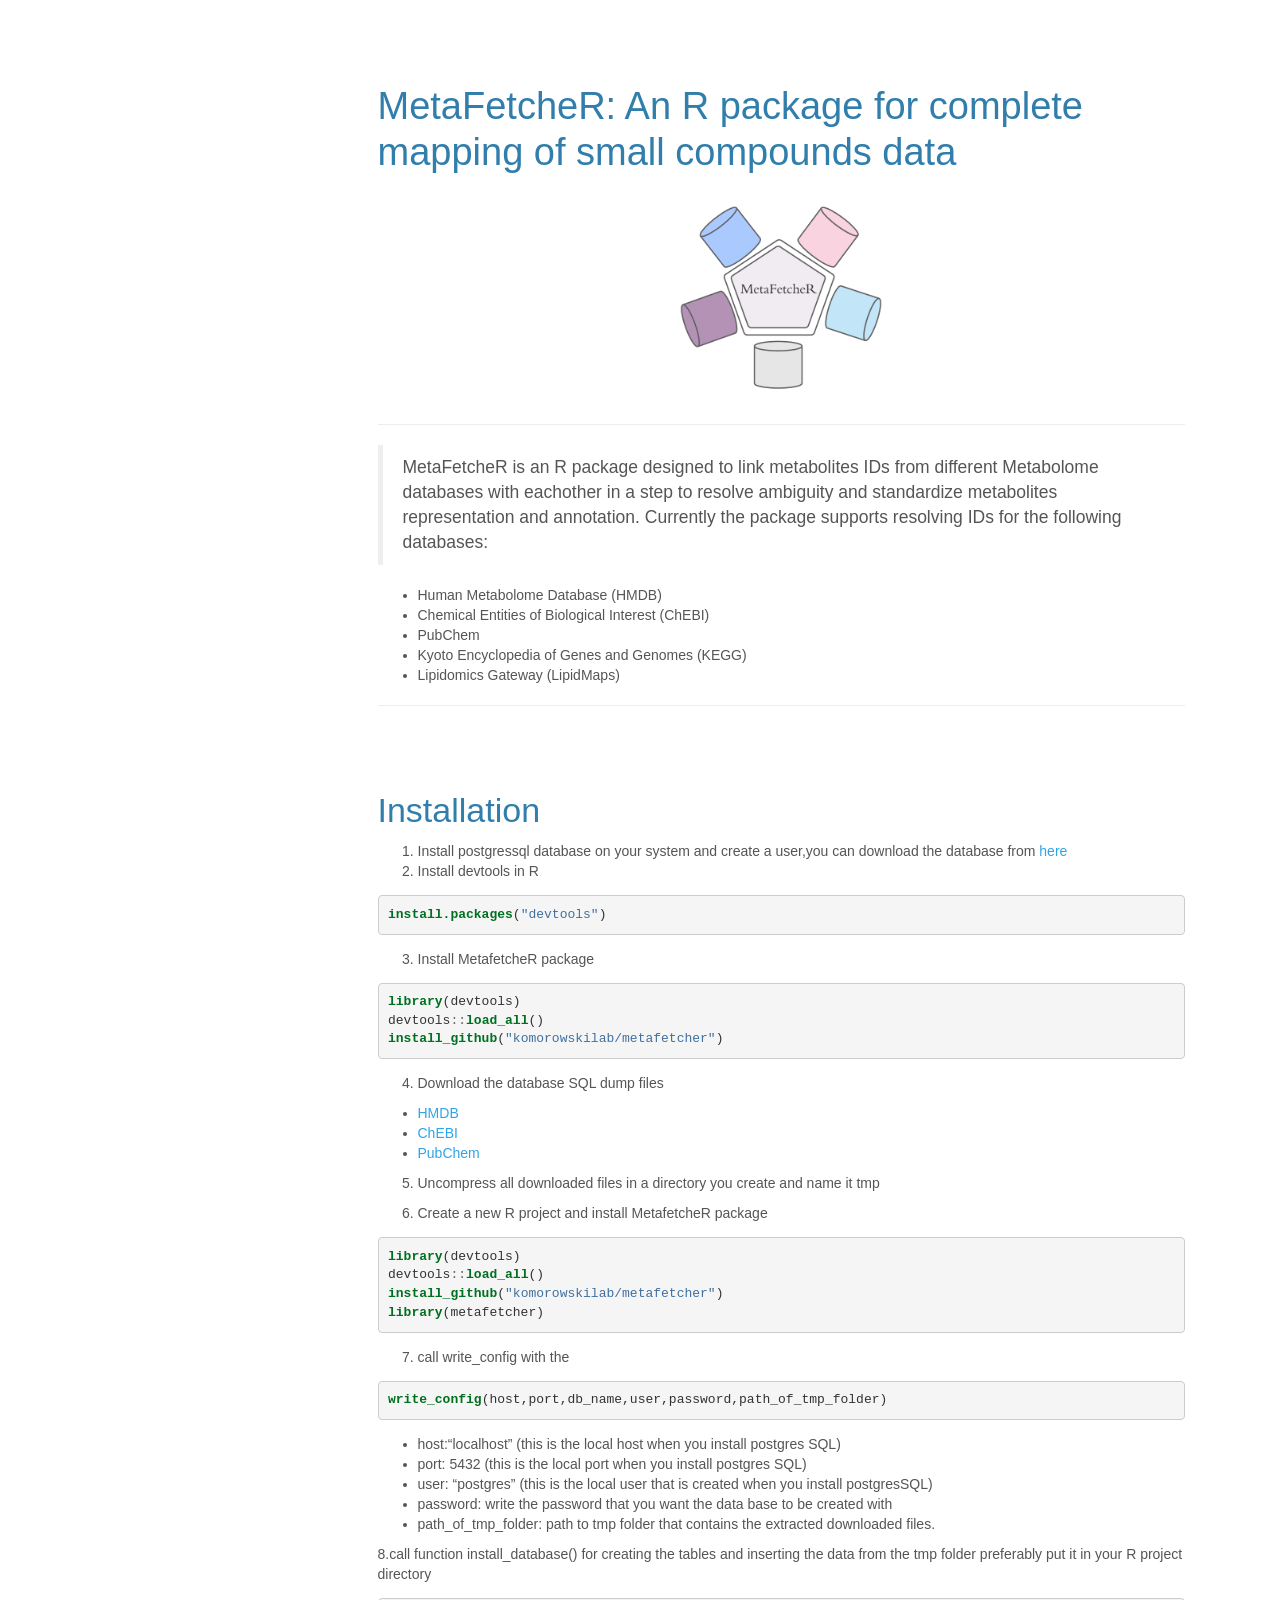
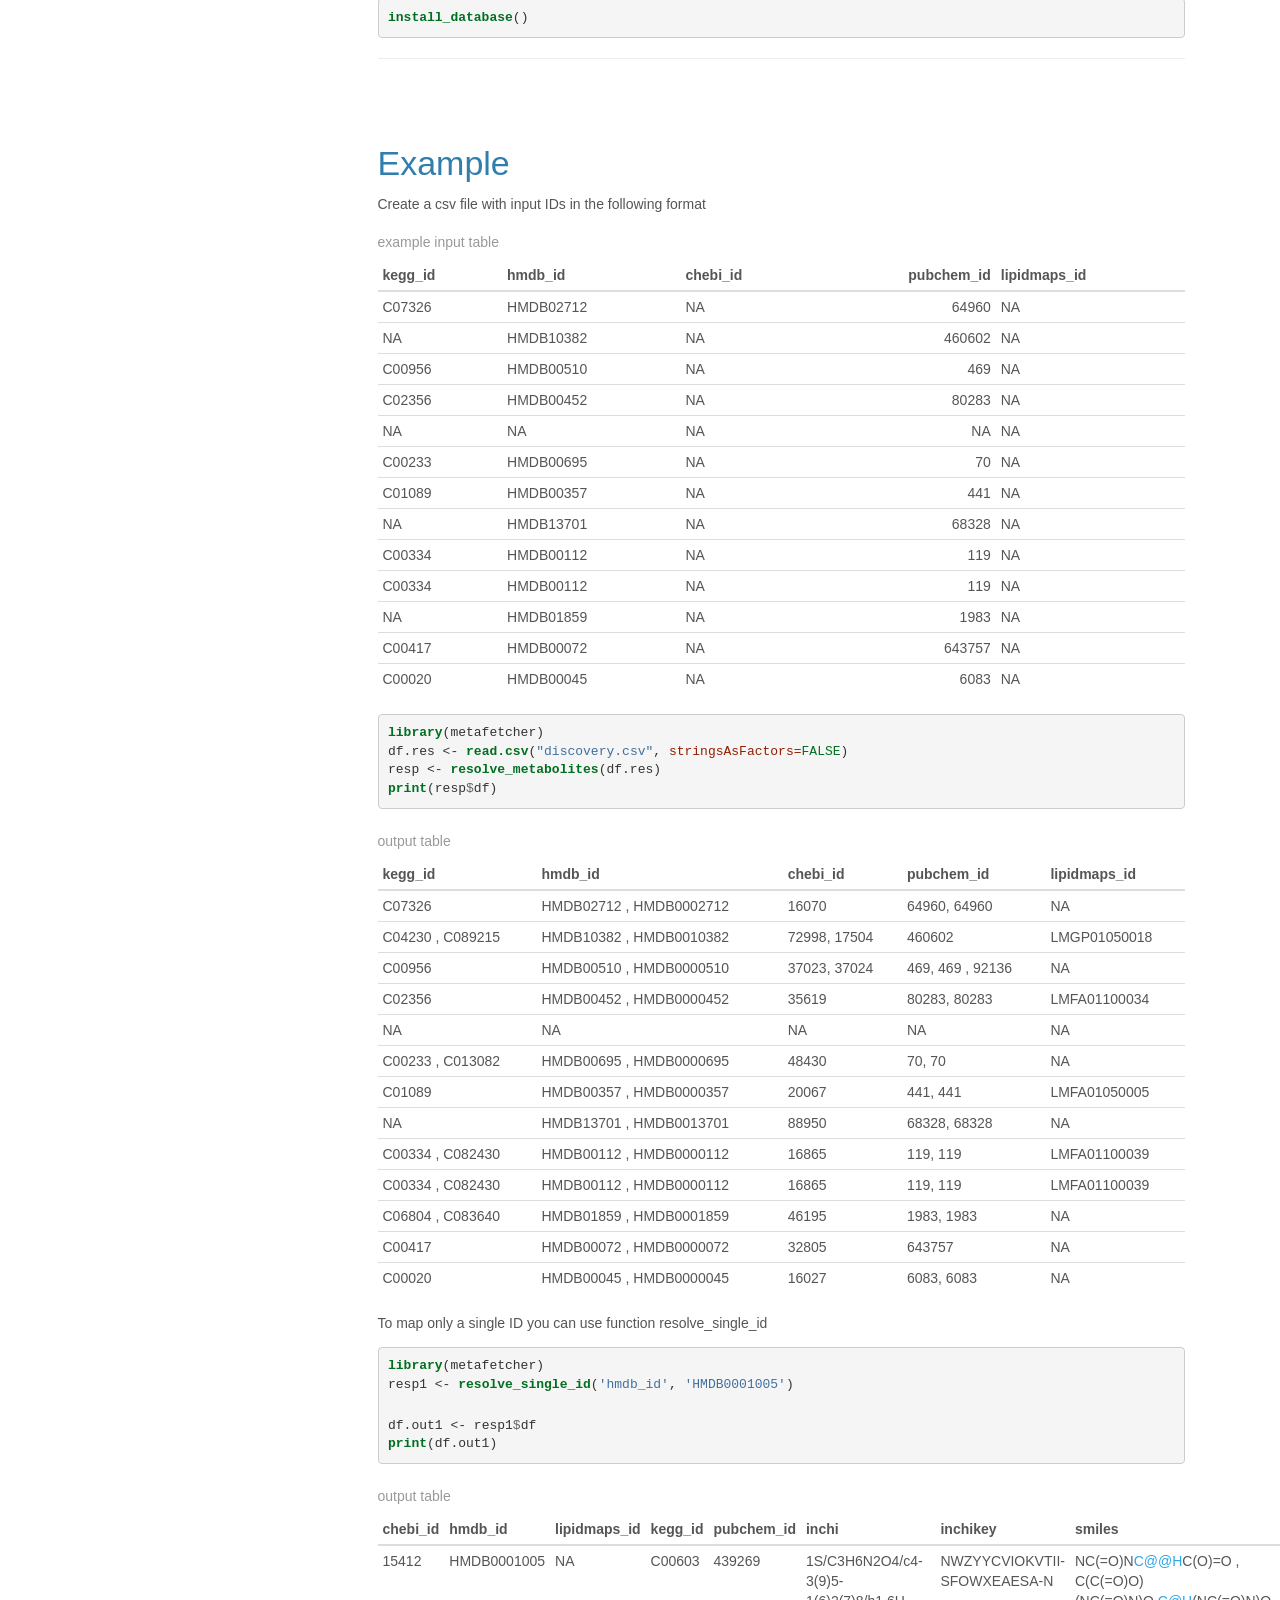
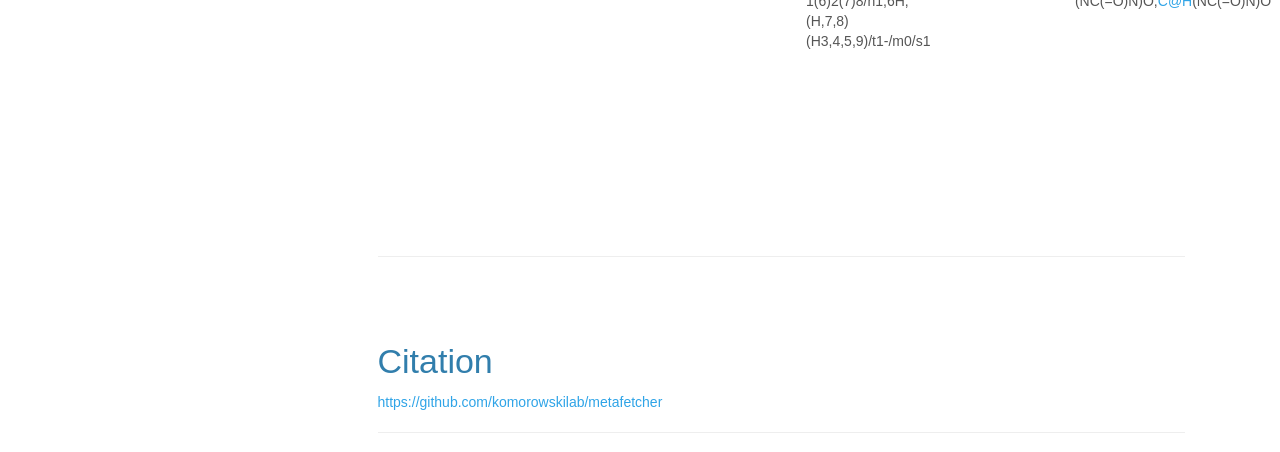
==== commit 36d29382: "updated the vignettes with new logo and name" ====
--- a/docs/index.html
+++ b/docs/index.html
@@ -11,7 +11,7 @@
 
 
 
-<title>MetafetcheR: An R package for complete mapping of small compounds data</title>
+<title>MetaFetcheR: An R package for complete mapping of small compounds data</title>
 
 <script>/*! jQuery v1.11.3 | (c) 2005, 2015 jQuery Foundation, Inc. | jquery.org/license */
 !function(a,b){"object"==typeof module&&"object"==typeof module.exports?module.exports=a.document?b(a,!0):function(a){if(!a.document)throw new Error("jQuery requires a window with a document");return b(a)}:b(a)}("undefined"!=typeof window?window:this,function(a,b){var c=[],d=c.slice,e=c.concat,f=c.push,g=c.indexOf,h={},i=h.toString,j=h.hasOwnProperty,k={},l="1.11.3",m=function(a,b){return new m.fn.init(a,b)},n=/^[\s\uFEFF\xA0]+|[\s\uFEFF\xA0]+$/g,o=/^-ms-/,p=/-([\da-z])/gi,q=function(a,b){return b.toUpperCase()};m.fn=m.prototype={jquery:l,constructor:m,selector:"",length:0,toArray:function(){return d.call(this)},get:function(a){return null!=a?0>a?this[a+this.length]:this[a]:d.call(this)},pushStack:function(a){var b=m.merge(this.constructor(),a);return b.prevObject=this,b.context=this.context,b},each:function(a,b){return m.each(this,a,b)},map:function(a){return this.pushStack(m.map(this,function(b,c){return a.call(b,c,b)}))},slice:function(){return this.pushStack(d.apply(this,arguments))},first:function(){return this.eq(0)},last:function(){return this.eq(-1)},eq:function(a){var b=this.length,c=+a+(0>a?b:0);return this.pushStack(c>=0&&b>c?[this[c]]:[])},end:function(){return this.prevObject||this.constructor(null)},push:f,sort:c.sort,splice:c.splice},m.extend=m.fn.extend=function(){var a,b,c,d,e,f,g=arguments[0]||{},h=1,i=arguments.length,j=!1;for("boolean"==typeof g&&(j=g,g=arguments[h]||{},h++),"object"==typeof g||m.isFunction(g)||(g={}),h===i&&(g=this,h--);i>h;h++)if(null!=(e=arguments[h]))for(d in e)a=g[d],c=e[d],g!==c&&(j&&c&&(m.isPlainObject(c)||(b=m.isArray(c)))?(b?(b=!1,f=a&&m.isArray(a)?a:[]):f=a&&m.isPlainObject(a)?a:{},g[d]=m.extend(j,f,c)):void 0!==c&&(g[d]=c));return g},m.extend({expando:"jQuery"+(l+Math.random()).replace(/\D/g,""),isReady:!0,error:function(a){throw new Error(a)},noop:function(){},isFunction:function(a){return"function"===m.type(a)},isArray:Array.isArray||function(a){return"array"===m.type(a)},isWindow:function(a){return null!=a&&a==a.window},isNumeric:function(a){return!m.isArray(a)&&a-parseFloat(a)+1>=0},isEmptyObject:function(a){var b;for(b in a)return!1;return!0},isPlainObject:function(a){var b;if(!a||"object"!==m.type(a)||a.nodeType||m.isWindow(a))return!1;try{if(a.constructor&&!j.call(a,"constructor")&&!j.call(a.constructor.prototype,"isPrototypeOf"))return!1}catch(c){return!1}if(k.ownLast)for(b in a)return j.call(a,b);for(b in a);return void 0===b||j.call(a,b)},type:function(a){return null==a?a+"":"object"==typeof a||"function"==typeof a?h[i.call(a)]||"object":typeof a},globalEval:function(b){b&&m.trim(b)&&(a.execScript||function(b){a.eval.call(a,b)})(b)},camelCase:function(a){return a.replace(o,"ms-").replace(p,q)},nodeName:function(a,b){return a.nodeName&&a.nodeName.toLowerCase()===b.toLowerCase()},each:function(a,b,c){var d,e=0,f=a.length,g=r(a);if(c){if(g){for(;f>e;e++)if(d=b.apply(a[e],c),d===!1)break}else for(e in a)if(d=b.apply(a[e],c),d===!1)break}else if(g){for(;f>e;e++)if(d=b.call(a[e],e,a[e]),d===!1)break}else for(e in a)if(d=b.call(a[e],e,a[e]),d===!1)break;return a},trim:function(a){return null==a?"":(a+"").replace(n,"")},makeArray:function(a,b){var c=b||[];return null!=a&&(r(Object(a))?m.merge(c,"string"==typeof a?[a]:a):f.call(c,a)),c},inArray:function(a,b,c){var d;if(b){if(g)return g.call(b,a,c);for(d=b.length,c=c?0>c?Math.max(0,d+c):c:0;d>c;c++)if(c in b&&b[c]===a)return c}return-1},merge:function(a,b){var c=+b.length,d=0,e=a.length;while(c>d)a[e++]=b[d++];if(c!==c)while(void 0!==b[d])a[e++]=b[d++];return a.length=e,a},grep:function(a,b,c){for(var d,e=[],f=0,g=a.length,h=!c;g>f;f++)d=!b(a[f],f),d!==h&&e.push(a[f]);return e},map:function(a,b,c){var d,f=0,g=a.length,h=r(a),i=[];if(h)for(;g>f;f++)d=b(a[f],f,c),null!=d&&i.push(d);else for(f in a)d=b(a[f],f,c),null!=d&&i.push(d);return e.apply([],i)},guid:1,proxy:function(a,b){var c,e,f;return"string"==typeof b&&(f=a[b],b=a,a=f),m.isFunction(a)?(c=d.call(arguments,2),e=function(){return a.apply(b||this,c.concat(d.call(arguments)))},e.guid=a.guid=a.guid||m.guid++,e):void 0},now:function(){return+new Date},support:k}),m.each("Boolean Number String Function Array Date RegExp Object Error".split(" "),function(a,b){h["[object "+b+"]"]=b.toLowerCase()});function r(a){var b="length"in a&&a.length,c=m.type(a);return"function"===c||m.isWindow(a)?!1:1===a.nodeType&&b?!0:"array"===c||0===b||"number"==typeof b&&b>0&&b-1 in a}var s=function(a){var b,c,d,e,f,g,h,i,j,k,l,m,n,o,p,q,r,s,t,u="sizzle"+1*new Date,v=a.document,w=0,x=0,y=ha(),z=ha(),A=ha(),B=function(a,b){return a===b&&(l=!0),0},C=1<<31,D={}.hasOwnProperty,E=[],F=E.pop,G=E.push,H=E.push,I=E.slice,J=function(a,b){for(var c=0,d=a.length;d>c;c++)if(a[c]===b)return c;return-1},K="checked|selected|async|autofocus|autoplay|controls|defer|disabled|hidden|ismap|loop|multiple|open|readonly|required|scoped",L="[\\x20\\t\\r\\n\\f]",M="(?:\\\\.|[\\w-]|[^\\x00-\\xa0])+",N=M.replace("w","w#"),O="\\["+L+"*("+M+")(?:"+L+"*([*^$|!~]?=)"+L+"*(?:'((?:\\\\.|[^\\\\'])*)'|\"((?:\\\\.|[^\\\\\"])*)\"|("+N+"))|)"+L+"*\\]",P=":("+M+")(?:\\((('((?:\\\\.|[^\\\\'])*)'|\"((?:\\\\.|[^\\\\\"])*)\")|((?:\\\\.|[^\\\\()[\\]]|"+O+")*)|.*)\\)|)",Q=new RegExp(L+"+","g"),R=new RegExp("^"+L+"+|((?:^|[^\\\\])(?:\\\\.)*)"+L+"+$","g"),S=new RegExp("^"+L+"*,"+L+"*"),T=new RegExp("^"+L+"*([>+~]|"+L+")"+L+"*"),U=new RegExp("="+L+"*([^\\]'\"]*?)"+L+"*\\]","g"),V=new RegExp(P),W=new RegExp("^"+N+"$"),X={ID:new RegExp("^#("+M+")"),CLASS:new RegExp("^\\.("+M+")"),TAG:new RegExp("^("+M.replace("w","w*")+")"),ATTR:new RegExp("^"+O),PSEUDO:new RegExp("^"+P),CHILD:new RegExp("^:(only|first|last|nth|nth-last)-(child|of-type)(?:\\("+L+"*(even|odd|(([+-]|)(\\d*)n|)"+L+"*(?:([+-]|)"+L+"*(\\d+)|))"+L+"*\\)|)","i"),bool:new RegExp("^(?:"+K+")$","i"),needsContext:new RegExp("^"+L+"*[>+~]|:(even|odd|eq|gt|lt|nth|first|last)(?:\\("+L+"*((?:-\\d)?\\d*)"+L+"*\\)|)(?=[^-]|$)","i")},Y=/^(?:input|select|textarea|button)$/i,Z=/^h\d$/i,$=/^[^{]+\{\s*\[native \w/,_=/^(?:#([\w-]+)|(\w+)|\.([\w-]+))$/,aa=/[+~]/,ba=/'|\\/g,ca=new RegExp("\\\\([\\da-f]{1,6}"+L+"?|("+L+")|.)","ig"),da=function(a,b,c){var d="0x"+b-65536;return d!==d||c?b:0>d?String.fromCharCode(d+65536):String.fromCharCode(d>>10|55296,1023&d|56320)},ea=function(){m()};try{H.apply(E=I.call(v.childNodes),v.childNodes),E[v.childNodes.length].nodeType}catch(fa){H={apply:E.length?function(a,b){G.apply(a,I.call(b))}:function(a,b){var c=a.length,d=0;while(a[c++]=b[d++]);a.length=c-1}}}function ga(a,b,d,e){var f,h,j,k,l,o,r,s,w,x;if((b?b.ownerDocument||b:v)!==n&&m(b),b=b||n,d=d||[],k=b.nodeType,"string"!=typeof a||!a||1!==k&&9!==k&&11!==k)return d;if(!e&&p){if(11!==k&&(f=_.exec(a)))if(j=f[1]){if(9===k){if(h=b.getElementById(j),!h||!h.parentNode)return d;if(h.id===j)return d.push(h),d}else if(b.ownerDocument&&(h=b.ownerDocument.getElementById(j))&&t(b,h)&&h.id===j)return d.push(h),d}else{if(f[2])return H.apply(d,b.getElementsByTagName(a)),d;if((j=f[3])&&c.getElementsByClassName)return H.apply(d,b.getElementsByClassName(j)),d}if(c.qsa&&(!q||!q.test(a))){if(s=r=u,w=b,x=1!==k&&a,1===k&&"object"!==b.nodeName.toLowerCase()){o=g(a),(r=b.getAttribute("id"))?s=r.replace(ba,"\\$&"):b.setAttribute("id",s),s="[id='"+s+"'] ",l=o.length;while(l--)o[l]=s+ra(o[l]);w=aa.test(a)&&pa(b.parentNode)||b,x=o.join(",")}if(x)try{return H.apply(d,w.querySelectorAll(x)),d}catch(y){}finally{r||b.removeAttribute("id")}}}return i(a.replace(R,"$1"),b,d,e)}function ha(){var a=[];function b(c,e){return a.push(c+" ")>d.cacheLength&&delete b[a.shift()],b[c+" "]=e}return b}function ia(a){return a[u]=!0,a}function ja(a){var b=n.createElement("div");try{return!!a(b)}catch(c){return!1}finally{b.parentNode&&b.parentNode.removeChild(b),b=null}}function ka(a,b){var c=a.split("|"),e=a.length;while(e--)d.attrHandle[c[e]]=b}function la(a,b){var c=b&&a,d=c&&1===a.nodeType&&1===b.nodeType&&(~b.sourceIndex||C)-(~a.sourceIndex||C);if(d)return d;if(c)while(c=c.nextSibling)if(c===b)return-1;return a?1:-1}function ma(a){return function(b){var c=b.nodeName.toLowerCase();return"input"===c&&b.type===a}}function na(a){return function(b){var c=b.nodeName.toLowerCase();return("input"===c||"button"===c)&&b.type===a}}function oa(a){return ia(function(b){return b=+b,ia(function(c,d){var e,f=a([],c.length,b),g=f.length;while(g--)c[e=f[g]]&&(c[e]=!(d[e]=c[e]))})})}function pa(a){return a&&"undefined"!=typeof a.getElementsByTagName&&a}c=ga.support={},f=ga.isXML=function(a){var b=a&&(a.ownerDocument||a).documentElement;return b?"HTML"!==b.nodeName:!1},m=ga.setDocument=function(a){var b,e,g=a?a.ownerDocument||a:v;return g!==n&&9===g.nodeType&&g.documentElement?(n=g,o=g.documentElement,e=g.defaultView,e&&e!==e.top&&(e.addEventListener?e.addEventListener("unload",ea,!1):e.attachEvent&&e.attachEvent("onunload",ea)),p=!f(g),c.attributes=ja(function(a){return a.className="i",!a.getAttribute("className")}),c.getElementsByTagName=ja(function(a){return a.appendChild(g.createComment("")),!a.getElementsByTagName("*").length}),c.getElementsByClassName=$.test(g.getElementsByClassName),c.getById=ja(function(a){return o.appendChild(a).id=u,!g.getElementsByName||!g.getElementsByName(u).length}),c.getById?(d.find.ID=function(a,b){if("undefined"!=typeof b.getElementById&&p){var c=b.getElementById(a);return c&&c.parentNode?[c]:[]}},d.filter.ID=function(a){var b=a.replace(ca,da);return function(a){return a.getAttribute("id")===b}}):(delete d.find.ID,d.filter.ID=function(a){var b=a.replace(ca,da);return function(a){var c="undefined"!=typeof a.getAttributeNode&&a.getAttributeNode("id");return c&&c.value===b}}),d.find.TAG=c.getElementsByTagName?function(a,b){return"undefined"!=typeof b.getElementsByTagName?b.getElementsByTagName(a):c.qsa?b.querySelectorAll(a):void 0}:function(a,b){var c,d=[],e=0,f=b.getElementsByTagName(a);if("*"===a){while(c=f[e++])1===c.nodeType&&d.push(c);return d}return f},d.find.CLASS=c.getElementsByClassName&&function(a,b){return p?b.getElementsByClassName(a):void 0},r=[],q=[],(c.qsa=$.test(g.querySelectorAll))&&(ja(function(a){o.appendChild(a).innerHTML="<a id='"+u+"'></a><select id='"+u+"-\f]' msallowcapture=''><option selected=''></option></select>",a.querySelectorAll("[msallowcapture^='']").length&&q.push("[*^$]="+L+"*(?:''|\"\")"),a.querySelectorAll("[selected]").length||q.push("\\["+L+"*(?:value|"+K+")"),a.querySelectorAll("[id~="+u+"-]").length||q.push("~="),a.querySelectorAll(":checked").length||q.push(":checked"),a.querySelectorAll("a#"+u+"+*").length||q.push(".#.+[+~]")}),ja(function(a){var b=g.createElement("input");b.setAttribute("type","hidden"),a.appendChild(b).setAttribute("name","D"),a.querySelectorAll("[name=d]").length&&q.push("name"+L+"*[*^$|!~]?="),a.querySelectorAll(":enabled").length||q.push(":enabled",":disabled"),a.querySelectorAll("*,:x"),q.push(",.*:")})),(c.matchesSelector=$.test(s=o.matches||o.webkitMatchesSelector||o.mozMatchesSelector||o.oMatchesSelector||o.msMatchesSelector))&&ja(function(a){c.disconnectedMatch=s.call(a,"div"),s.call(a,"[s!='']:x"),r.push("!=",P)}),q=q.length&&new RegExp(q.join("|")),r=r.length&&new RegExp(r.join("|")),b=$.test(o.compareDocumentPosition),t=b||$.test(o.contains)?function(a,b){var c=9===a.nodeType?a.documentElement:a,d=b&&b.parentNode;return a===d||!(!d||1!==d.nodeType||!(c.contains?c.contains(d):a.compareDocumentPosition&&16&a.compareDocumentPosition(d)))}:function(a,b){if(b)while(b=b.parentNode)if(b===a)return!0;return!1},B=b?function(a,b){if(a===b)return l=!0,0;var d=!a.compareDocumentPosition-!b.compareDocumentPosition;return d?d:(d=(a.ownerDocument||a)===(b.ownerDocument||b)?a.compareDocumentPosition(b):1,1&d||!c.sortDetached&&b.compareDocumentPosition(a)===d?a===g||a.ownerDocument===v&&t(v,a)?-1:b===g||b.ownerDocument===v&&t(v,b)?1:k?J(k,a)-J(k,b):0:4&d?-1:1)}:function(a,b){if(a===b)return l=!0,0;var c,d=0,e=a.parentNode,f=b.parentNode,h=[a],i=[b];if(!e||!f)return a===g?-1:b===g?1:e?-1:f?1:k?J(k,a)-J(k,b):0;if(e===f)return la(a,b);c=a;while(c=c.parentNode)h.unshift(c);c=b;while(c=c.parentNode)i.unshift(c);while(h[d]===i[d])d++;return d?la(h[d],i[d]):h[d]===v?-1:i[d]===v?1:0},g):n},ga.matches=function(a,b){return ga(a,null,null,b)},ga.matchesSelector=function(a,b){if((a.ownerDocument||a)!==n&&m(a),b=b.replace(U,"='$1']"),!(!c.matchesSelector||!p||r&&r.test(b)||q&&q.test(b)))try{var d=s.call(a,b);if(d||c.disconnectedMatch||a.document&&11!==a.document.nodeType)return d}catch(e){}return ga(b,n,null,[a]).length>0},ga.contains=function(a,b){return(a.ownerDocument||a)!==n&&m(a),t(a,b)},ga.attr=function(a,b){(a.ownerDocument||a)!==n&&m(a);var e=d.attrHandle[b.toLowerCase()],f=e&&D.call(d.attrHandle,b.toLowerCase())?e(a,b,!p):void 0;return void 0!==f?f:c.attributes||!p?a.getAttribute(b):(f=a.getAttributeNode(b))&&f.specified?f.value:null},ga.error=function(a){throw new Error("Syntax error, unrecognized expression: "+a)},ga.uniqueSort=function(a){var b,d=[],e=0,f=0;if(l=!c.detectDuplicates,k=!c.sortStable&&a.slice(0),a.sort(B),l){while(b=a[f++])b===a[f]&&(e=d.push(f));while(e--)a.splice(d[e],1)}return k=null,a},e=ga.getText=function(a){var b,c="",d=0,f=a.nodeType;if(f){if(1===f||9===f||11===f){if("string"==typeof a.textContent)return a.textContent;for(a=a.firstChild;a;a=a.nextSibling)c+=e(a)}else if(3===f||4===f)return a.nodeValue}else while(b=a[d++])c+=e(b);return c},d=ga.selectors={cacheLength:50,createPseudo:ia,match:X,attrHandle:{},find:{},relative:{">":{dir:"parentNode",first:!0}," ":{dir:"parentNode"},"+":{dir:"previousSibling",first:!0},"~":{dir:"previousSibling"}},preFilter:{ATTR:function(a){return a[1]=a[1].replace(ca,da),a[3]=(a[3]||a[4]||a[5]||"").replace(ca,da),"~="===a[2]&&(a[3]=" "+a[3]+" "),a.slice(0,4)},CHILD:function(a){return a[1]=a[1].toLowerCase(),"nth"===a[1].slice(0,3)?(a[3]||ga.error(a[0]),a[4]=+(a[4]?a[5]+(a[6]||1):2*("even"===a[3]||"odd"===a[3])),a[5]=+(a[7]+a[8]||"odd"===a[3])):a[3]&&ga.error(a[0]),a},PSEUDO:function(a){var b,c=!a[6]&&a[2];return X.CHILD.test(a[0])?null:(a[3]?a[2]=a[4]||a[5]||"":c&&V.test(c)&&(b=g(c,!0))&&(b=c.indexOf(")",c.length-b)-c.length)&&(a[0]=a[0].slice(0,b),a[2]=c.slice(0,b)),a.slice(0,3))}},filter:{TAG:function(a){var b=a.replace(ca,da).toLowerCase();return"*"===a?function(){return!0}:function(a){return a.nodeName&&a.nodeName.toLowerCase()===b}},CLASS:function(a){var b=y[a+" "];return b||(b=new RegExp("(^|"+L+")"+a+"("+L+"|$)"))&&y(a,function(a){return b.test("string"==typeof a.className&&a.className||"undefined"!=typeof a.getAttribute&&a.getAttribute("class")||"")})},ATTR:function(a,b,c){return function(d){var e=ga.attr(d,a);return null==e?"!="===b:b?(e+="","="===b?e===c:"!="===b?e!==c:"^="===b?c&&0===e.indexOf(c):"*="===b?c&&e.indexOf(c)>-1:"$="===b?c&&e.slice(-c.length)===c:"~="===b?(" "+e.replace(Q," ")+" ").indexOf(c)>-1:"|="===b?e===c||e.slice(0,c.length+1)===c+"-":!1):!0}},CHILD:function(a,b,c,d,e){var f="nth"!==a.slice(0,3),g="last"!==a.slice(-4),h="of-type"===b;return 1===d&&0===e?function(a){return!!a.parentNode}:function(b,c,i){var j,k,l,m,n,o,p=f!==g?"nextSibling":"previousSibling",q=b.parentNode,r=h&&b.nodeName.toLowerCase(),s=!i&&!h;if(q){if(f){while(p){l=b;while(l=l[p])if(h?l.nodeName.toLowerCase()===r:1===l.nodeType)return!1;o=p="only"===a&&!o&&"nextSibling"}return!0}if(o=[g?q.firstChild:q.lastChild],g&&s){k=q[u]||(q[u]={}),j=k[a]||[],n=j[0]===w&&j[1],m=j[0]===w&&j[2],l=n&&q.childNodes[n];while(l=++n&&l&&l[p]||(m=n=0)||o.pop())if(1===l.nodeType&&++m&&l===b){k[a]=[w,n,m];break}}else if(s&&(j=(b[u]||(b[u]={}))[a])&&j[0]===w)m=j[1];else while(l=++n&&l&&l[p]||(m=n=0)||o.pop())if((h?l.nodeName.toLowerCase()===r:1===l.nodeType)&&++m&&(s&&((l[u]||(l[u]={}))[a]=[w,m]),l===b))break;return m-=e,m===d||m%d===0&&m/d>=0}}},PSEUDO:function(a,b){var c,e=d.pseudos[a]||d.setFilters[a.toLowerCase()]||ga.error("unsupported pseudo: "+a);return e[u]?e(b):e.length>1?(c=[a,a,"",b],d.setFilters.hasOwnProperty(a.toLowerCase())?ia(function(a,c){var d,f=e(a,b),g=f.length;while(g--)d=J(a,f[g]),a[d]=!(c[d]=f[g])}):function(a){return e(a,0,c)}):e}},pseudos:{not:ia(function(a){var b=[],c=[],d=h(a.replace(R,"$1"));return d[u]?ia(function(a,b,c,e){var f,g=d(a,null,e,[]),h=a.length;while(h--)(f=g[h])&&(a[h]=!(b[h]=f))}):function(a,e,f){return b[0]=a,d(b,null,f,c),b[0]=null,!c.pop()}}),has:ia(function(a){return function(b){return ga(a,b).length>0}}),contains:ia(function(a){return a=a.replace(ca,da),function(b){return(b.textContent||b.innerText||e(b)).indexOf(a)>-1}}),lang:ia(function(a){return W.test(a||"")||ga.error("unsupported lang: "+a),a=a.replace(ca,da).toLowerCase(),function(b){var c;do if(c=p?b.lang:b.getAttribute("xml:lang")||b.getAttribute("lang"))return c=c.toLowerCase(),c===a||0===c.indexOf(a+"-");while((b=b.parentNode)&&1===b.nodeType);return!1}}),target:function(b){var c=a.location&&a.location.hash;return c&&c.slice(1)===b.id},root:function(a){return a===o},focus:function(a){return a===n.activeElement&&(!n.hasFocus||n.hasFocus())&&!!(a.type||a.href||~a.tabIndex)},enabled:function(a){return a.disabled===!1},disabled:function(a){return a.disabled===!0},checked:function(a){var b=a.nodeName.toLowerCase();return"input"===b&&!!a.checked||"option"===b&&!!a.selected},selected:function(a){return a.parentNode&&a.parentNode.selectedIndex,a.selected===!0},empty:function(a){for(a=a.firstChild;a;a=a.nextSibling)if(a.nodeType<6)return!1;return!0},parent:function(a){return!d.pseudos.empty(a)},header:function(a){return Z.test(a.nodeName)},input:function(a){return Y.test(a.nodeName)},button:function(a){var b=a.nodeName.toLowerCase();return"input"===b&&"button"===a.type||"button"===b},text:function(a){var b;return"input"===a.nodeName.toLowerCase()&&"text"===a.type&&(null==(b=a.getAttribute("type"))||"text"===b.toLowerCase())},first:oa(function(){return[0]}),last:oa(function(a,b){return[b-1]}),eq:oa(function(a,b,c){return[0>c?c+b:c]}),even:oa(function(a,b){for(var c=0;b>c;c+=2)a.push(c);return a}),odd:oa(function(a,b){for(var c=1;b>c;c+=2)a.push(c);return a}),lt:oa(function(a,b,c){for(var d=0>c?c+b:c;--d>=0;)a.push(d);return a}),gt:oa(function(a,b,c){for(var d=0>c?c+b:c;++d<b;)a.push(d);return a})}},d.pseudos.nth=d.pseudos.eq;for(b in{radio:!0,checkbox:!0,file:!0,password:!0,image:!0})d.pseudos[b]=ma(b);for(b in{submit:!0,reset:!0})d.pseudos[b]=na(b);function qa(){}qa.prototype=d.filters=d.pseudos,d.setFilters=new qa,g=ga.tokenize=function(a,b){var c,e,f,g,h,i,j,k=z[a+" "];if(k)return b?0:k.slice(0);h=a,i=[],j=d.preFilter;while(h){(!c||(e=S.exec(h)))&&(e&&(h=h.slice(e[0].length)||h),i.push(f=[])),c=!1,(e=T.exec(h))&&(c=e.shift(),f.push({value:c,type:e[0].replace(R," ")}),h=h.slice(c.length));for(g in d.filter)!(e=X[g].exec(h))||j[g]&&!(e=j[g](e))||(c=e.shift(),f.push({value:c,type:g,matches:e}),h=h.slice(c.length));if(!c)break}return b?h.length:h?ga.error(a):z(a,i).slice(0)};function ra(a){for(var b=0,c=a.length,d="";c>b;b++)d+=a[b].value;return d}function sa(a,b,c){var d=b.dir,e=c&&"parentNode"===d,f=x++;return b.first?function(b,c,f){while(b=b[d])if(1===b.nodeType||e)return a(b,c,f)}:function(b,c,g){var h,i,j=[w,f];if(g){while(b=b[d])if((1===b.nodeType||e)&&a(b,c,g))return!0}else while(b=b[d])if(1===b.nodeType||e){if(i=b[u]||(b[u]={}),(h=i[d])&&h[0]===w&&h[1]===f)return j[2]=h[2];if(i[d]=j,j[2]=a(b,c,g))return!0}}}function ta(a){return a.length>1?function(b,c,d){var e=a.length;while(e--)if(!a[e](b,c,d))return!1;return!0}:a[0]}function ua(a,b,c){for(var d=0,e=b.length;e>d;d++)ga(a,b[d],c);return c}function va(a,b,c,d,e){for(var f,g=[],h=0,i=a.length,j=null!=b;i>h;h++)(f=a[h])&&(!c||c(f,d,e))&&(g.push(f),j&&b.push(h));return g}function wa(a,b,c,d,e,f){return d&&!d[u]&&(d=wa(d)),e&&!e[u]&&(e=wa(e,f)),ia(function(f,g,h,i){var j,k,l,m=[],n=[],o=g.length,p=f||ua(b||"*",h.nodeType?[h]:h,[]),q=!a||!f&&b?p:va(p,m,a,h,i),r=c?e||(f?a:o||d)?[]:g:q;if(c&&c(q,r,h,i),d){j=va(r,n),d(j,[],h,i),k=j.length;while(k--)(l=j[k])&&(r[n[k]]=!(q[n[k]]=l))}if(f){if(e||a){if(e){j=[],k=r.length;while(k--)(l=r[k])&&j.push(q[k]=l);e(null,r=[],j,i)}k=r.length;while(k--)(l=r[k])&&(j=e?J(f,l):m[k])>-1&&(f[j]=!(g[j]=l))}}else r=va(r===g?r.splice(o,r.length):r),e?e(null,g,r,i):H.apply(g,r)})}function xa(a){for(var b,c,e,f=a.length,g=d.relative[a[0].type],h=g||d.relative[" "],i=g?1:0,k=sa(function(a){return a===b},h,!0),l=sa(function(a){return J(b,a)>-1},h,!0),m=[function(a,c,d){var e=!g&&(d||c!==j)||((b=c).nodeType?k(a,c,d):l(a,c,d));return b=null,e}];f>i;i++)if(c=d.relative[a[i].type])m=[sa(ta(m),c)];else{if(c=d.filter[a[i].type].apply(null,a[i].matches),c[u]){for(e=++i;f>e;e++)if(d.relative[a[e].type])break;return wa(i>1&&ta(m),i>1&&ra(a.slice(0,i-1).concat({value:" "===a[i-2].type?"*":""})).replace(R,"$1"),c,e>i&&xa(a.slice(i,e)),f>e&&xa(a=a.slice(e)),f>e&&ra(a))}m.push(c)}return ta(m)}function ya(a,b){var c=b.length>0,e=a.length>0,f=function(f,g,h,i,k){var l,m,o,p=0,q="0",r=f&&[],s=[],t=j,u=f||e&&d.find.TAG("*",k),v=w+=null==t?1:Math.random()||.1,x=u.length;for(k&&(j=g!==n&&g);q!==x&&null!=(l=u[q]);q++){if(e&&l){m=0;while(o=a[m++])if(o(l,g,h)){i.push(l);break}k&&(w=v)}c&&((l=!o&&l)&&p--,f&&r.push(l))}if(p+=q,c&&q!==p){m=0;while(o=b[m++])o(r,s,g,h);if(f){if(p>0)while(q--)r[q]||s[q]||(s[q]=F.call(i));s=va(s)}H.apply(i,s),k&&!f&&s.length>0&&p+b.length>1&&ga.uniqueSort(i)}return k&&(w=v,j=t),r};return c?ia(f):f}return h=ga.compile=function(a,b){var c,d=[],e=[],f=A[a+" "];if(!f){b||(b=g(a)),c=b.length;while(c--)f=xa(b[c]),f[u]?d.push(f):e.push(f);f=A(a,ya(e,d)),f.selector=a}return f},i=ga.select=function(a,b,e,f){var i,j,k,l,m,n="function"==typeof a&&a,o=!f&&g(a=n.selector||a);if(e=e||[],1===o.length){if(j=o[0]=o[0].slice(0),j.length>2&&"ID"===(k=j[0]).type&&c.getById&&9===b.nodeType&&p&&d.relative[j[1].type]){if(b=(d.find.ID(k.matches[0].replace(ca,da),b)||[])[0],!b)return e;n&&(b=b.parentNode),a=a.slice(j.shift().value.length)}i=X.needsContext.test(a)?0:j.length;while(i--){if(k=j[i],d.relative[l=k.type])break;if((m=d.find[l])&&(f=m(k.matches[0].replace(ca,da),aa.test(j[0].type)&&pa(b.parentNode)||b))){if(j.splice(i,1),a=f.length&&ra(j),!a)return H.apply(e,f),e;break}}}return(n||h(a,o))(f,b,!p,e,aa.test(a)&&pa(b.parentNode)||b),e},c.sortStable=u.split("").sort(B).join("")===u,c.detectDuplicates=!!l,m(),c.sortDetached=ja(function(a){return 1&a.compareDocumentPosition(n.createElement("div"))}),ja(function(a){return a.innerHTML="<a href='#'></a>","#"===a.firstChild.getAttribute("href")})||ka("type|href|height|width",function(a,b,c){return c?void 0:a.getAttribute(b,"type"===b.toLowerCase()?1:2)}),c.attributes&&ja(function(a){return a.innerHTML="<input/>",a.firstChild.setAttribute("value",""),""===a.firstChild.getAttribute("value")})||ka("value",function(a,b,c){return c||"input"!==a.nodeName.toLowerCase()?void 0:a.defaultValue}),ja(function(a){return null==a.getAttribute("disabled")})||ka(K,function(a,b,c){var d;return c?void 0:a[b]===!0?b.toLowerCase():(d=a.getAttributeNode(b))&&d.specified?d.value:null}),ga}(a);m.find=s,m.expr=s.selectors,m.expr[":"]=m.expr.pseudos,m.unique=s.uniqueSort,m.text=s.getText,m.isXMLDoc=s.isXML,m.contains=s.contains;var t=m.expr.match.needsContext,u=/^<(\w+)\s*\/?>(?:<\/\1>|)$/,v=/^.[^:#\[\.,]*$/;function w(a,b,c){if(m.isFunction(b))return m.grep(a,function(a,d){return!!b.call(a,d,a)!==c});if(b.nodeType)return m.grep(a,function(a){return a===b!==c});if("string"==typeof b){if(v.test(b))return m.filter(b,a,c);b=m.filter(b,a)}return m.grep(a,function(a){return m.inArray(a,b)>=0!==c})}m.filter=function(a,b,c){var d=b[0];return c&&(a=":not("+a+")"),1===b.length&&1===d.nodeType?m.find.matchesSelector(d,a)?[d]:[]:m.find.matches(a,m.grep(b,function(a){return 1===a.nodeType}))},m.fn.extend({find:function(a){var b,c=[],d=this,e=d.length;if("string"!=typeof a)return this.pushStack(m(a).filter(function(){for(b=0;e>b;b++)if(m.contains(d[b],this))return!0}));for(b=0;e>b;b++)m.find(a,d[b],c);return c=this.pushStack(e>1?m.unique(c):c),c.selector=this.selector?this.selector+" "+a:a,c},filter:function(a){return this.pushStack(w(this,a||[],!1))},not:function(a){return this.pushStack(w(this,a||[],!0))},is:function(a){return!!w(this,"string"==typeof a&&t.test(a)?m(a):a||[],!1).length}});var x,y=a.document,z=/^(?:\s*(<[\w\W]+>)[^>]*|#([\w-]*))$/,A=m.fn.init=function(a,b){var c,d;if(!a)return this;if("string"==typeof a){if(c="<"===a.charAt(0)&&">"===a.charAt(a.length-1)&&a.length>=3?[null,a,null]:z.exec(a),!c||!c[1]&&b)return!b||b.jquery?(b||x).find(a):this.constructor(b).find(a);if(c[1]){if(b=b instanceof m?b[0]:b,m.merge(this,m.parseHTML(c[1],b&&b.nodeType?b.ownerDocument||b:y,!0)),u.test(c[1])&&m.isPlainObject(b))for(c in b)m.isFunction(this[c])?this[c](b[c]):this.attr(c,b[c]);return this}if(d=y.getElementById(c[2]),d&&d.parentNode){if(d.id!==c[2])return x.find(a);this.length=1,this[0]=d}return this.context=y,this.selector=a,this}return a.nodeType?(this.context=this[0]=a,this.length=1,this):m.isFunction(a)?"undefined"!=typeof x.ready?x.ready(a):a(m):(void 0!==a.selector&&(this.selector=a.selector,this.context=a.context),m.makeArray(a,this))};A.prototype=m.fn,x=m(y);var B=/^(?:parents|prev(?:Until|All))/,C={children:!0,contents:!0,next:!0,prev:!0};m.extend({dir:function(a,b,c){var d=[],e=a[b];while(e&&9!==e.nodeType&&(void 0===c||1!==e.nodeType||!m(e).is(c)))1===e.nodeType&&d.push(e),e=e[b];return d},sibling:function(a,b){for(var c=[];a;a=a.nextSibling)1===a.nodeType&&a!==b&&c.push(a);return c}}),m.fn.extend({has:function(a){var b,c=m(a,this),d=c.length;return this.filter(function(){for(b=0;d>b;b++)if(m.contains(this,c[b]))return!0})},closest:function(a,b){for(var c,d=0,e=this.length,f=[],g=t.test(a)||"string"!=typeof a?m(a,b||this.context):0;e>d;d++)for(c=this[d];c&&c!==b;c=c.parentNode)if(c.nodeType<11&&(g?g.index(c)>-1:1===c.nodeType&&m.find.matchesSelector(c,a))){f.push(c);break}return this.pushStack(f.length>1?m.unique(f):f)},index:function(a){return a?"string"==typeof a?m.inArray(this[0],m(a)):m.inArray(a.jquery?a[0]:a,this):this[0]&&this[0].parentNode?this.first().prevAll().length:-1},add:function(a,b){return this.pushStack(m.unique(m.merge(this.get(),m(a,b))))},addBack:function(a){return this.add(null==a?this.prevObject:this.prevObject.filter(a))}});function D(a,b){do a=a[b];while(a&&1!==a.nodeType);return a}m.each({parent:function(a){var b=a.parentNode;return b&&11!==b.nodeType?b:null},parents:function(a){return m.dir(a,"parentNode")},parentsUntil:function(a,b,c){return m.dir(a,"parentNode",c)},next:function(a){return D(a,"nextSibling")},prev:function(a){return D(a,"previousSibling")},nextAll:function(a){return m.dir(a,"nextSibling")},prevAll:function(a){return m.dir(a,"previousSibling")},nextUntil:function(a,b,c){return m.dir(a,"nextSibling",c)},prevUntil:function(a,b,c){return m.dir(a,"previousSibling",c)},siblings:function(a){return m.sibling((a.parentNode||{}).firstChild,a)},children:function(a){return m.sibling(a.firstChild)},contents:function(a){return m.nodeName(a,"iframe")?a.contentDocument||a.contentWindow.document:m.merge([],a.childNodes)}},function(a,b){m.fn[a]=function(c,d){var e=m.map(this,b,c);return"Until"!==a.slice(-5)&&(d=c),d&&"string"==typeof d&&(e=m.filter(d,e)),this.length>1&&(C[a]||(e=m.unique(e)),B.test(a)&&(e=e.reverse())),this.pushStack(e)}});var E=/\S+/g,F={};function G(a){var b=F[a]={};return m.each(a.match(E)||[],function(a,c){b[c]=!0}),b}m.Callbacks=function(a){a="string"==typeof a?F[a]||G(a):m.extend({},a);var b,c,d,e,f,g,h=[],i=!a.once&&[],j=function(l){for(c=a.memory&&l,d=!0,f=g||0,g=0,e=h.length,b=!0;h&&e>f;f++)if(h[f].apply(l[0],l[1])===!1&&a.stopOnFalse){c=!1;break}b=!1,h&&(i?i.length&&j(i.shift()):c?h=[]:k.disable())},k={add:function(){if(h){var d=h.length;!function f(b){m.each(b,function(b,c){var d=m.type(c);"function"===d?a.unique&&k.has(c)||h.push(c):c&&c.length&&"string"!==d&&f(c)})}(arguments),b?e=h.length:c&&(g=d,j(c))}return this},remove:function(){return h&&m.each(arguments,function(a,c){var d;while((d=m.inArray(c,h,d))>-1)h.splice(d,1),b&&(e>=d&&e--,f>=d&&f--)}),this},has:function(a){return a?m.inArray(a,h)>-1:!(!h||!h.length)},empty:function(){return h=[],e=0,this},disable:function(){return h=i=c=void 0,this},disabled:function(){return!h},lock:function(){return i=void 0,c||k.disable(),this},locked:function(){return!i},fireWith:function(a,c){return!h||d&&!i||(c=c||[],c=[a,c.slice?c.slice():c],b?i.push(c):j(c)),this},fire:function(){return k.fireWith(this,arguments),this},fired:function(){return!!d}};return k},m.extend({Deferred:function(a){var b=[["resolve","done",m.Callbacks("once memory"),"resolved"],["reject","fail",m.Callbacks("once memory"),"rejected"],["notify","progress",m.Callbacks("memory")]],c="pending",d={state:function(){return c},always:function(){return e.done(arguments).fail(arguments),this},then:function(){var a=arguments;return m.Deferred(function(c){m.each(b,function(b,f){var g=m.isFunction(a[b])&&a[b];e[f[1]](function(){var a=g&&g.apply(this,arguments);a&&m.isFunction(a.promise)?a.promise().done(c.resolve).fail(c.reject).progress(c.notify):c[f[0]+"With"](this===d?c.promise():this,g?[a]:arguments)})}),a=null}).promise()},promise:function(a){return null!=a?m.extend(a,d):d}},e={};return d.pipe=d.then,m.each(b,function(a,f){var g=f[2],h=f[3];d[f[1]]=g.add,h&&g.add(function(){c=h},b[1^a][2].disable,b[2][2].lock),e[f[0]]=function(){return e[f[0]+"With"](this===e?d:this,arguments),this},e[f[0]+"With"]=g.fireWith}),d.promise(e),a&&a.call(e,e),e},when:function(a){var b=0,c=d.call(arguments),e=c.length,f=1!==e||a&&m.isFunction(a.promise)?e:0,g=1===f?a:m.Deferred(),h=function(a,b,c){return function(e){b[a]=this,c[a]=arguments.length>1?d.call(arguments):e,c===i?g.notifyWith(b,c):--f||g.resolveWith(b,c)}},i,j,k;if(e>1)for(i=new Array(e),j=new Array(e),k=new Array(e);e>b;b++)c[b]&&m.isFunction(c[b].promise)?c[b].promise().done(h(b,k,c)).fail(g.reject).progress(h(b,j,i)):--f;return f||g.resolveWith(k,c),g.promise()}});var H;m.fn.ready=function(a){return m.ready.promise().done(a),this},m.extend({isReady:!1,readyWait:1,holdReady:function(a){a?m.readyWait++:m.ready(!0)},ready:function(a){if(a===!0?!--m.readyWait:!m.isReady){if(!y.body)return setTimeout(m.ready);m.isReady=!0,a!==!0&&--m.readyWait>0||(H.resolveWith(y,[m]),m.fn.triggerHandler&&(m(y).triggerHandler("ready"),m(y).off("ready")))}}});function I(){y.addEventListener?(y.removeEventListener("DOMContentLoaded",J,!1),a.removeEventListener("load",J,!1)):(y.detachEvent("onreadystatechange",J),a.detachEvent("onload",J))}function J(){(y.addEventListener||"load"===event.type||"complete"===y.readyState)&&(I(),m.ready())}m.ready.promise=function(b){if(!H)if(H=m.Deferred(),"complete"===y.readyState)setTimeout(m.ready);else if(y.addEventListener)y.addEventListener("DOMContentLoaded",J,!1),a.addEventListener("load",J,!1);else{y.attachEvent("onreadystatechange",J),a.attachEvent("onload",J);var c=!1;try{c=null==a.frameElement&&y.documentElement}catch(d){}c&&c.doScroll&&!function e(){if(!m.isReady){try{c.doScroll("left")}catch(a){return setTimeout(e,50)}I(),m.ready()}}()}return H.promise(b)};var K="undefined",L;for(L in m(k))break;k.ownLast="0"!==L,k.inlineBlockNeedsLayout=!1,m(function(){var a,b,c,d;c=y.getElementsByTagName("body")[0],c&&c.style&&(b=y.createElement("div"),d=y.createElement("div"),d.style.cssText="position:absolute;border:0;width:0;height:0;top:0;left:-9999px",c.appendChild(d).appendChild(b),typeof b.style.zoom!==K&&(b.style.cssText="display:inline;margin:0;border:0;padding:1px;width:1px;zoom:1",k.inlineBlockNeedsLayout=a=3===b.offsetWidth,a&&(c.style.zoom=1)),c.removeChild(d))}),function(){var a=y.createElement("div");if(null==k.deleteExpando){k.deleteExpando=!0;try{delete a.test}catch(b){k.deleteExpando=!1}}a=null}(),m.acceptData=function(a){var b=m.noData[(a.nodeName+" ").toLowerCase()],c=+a.nodeType||1;return 1!==c&&9!==c?!1:!b||b!==!0&&a.getAttribute("classid")===b};var M=/^(?:\{[\w\W]*\}|\[[\w\W]*\])$/,N=/([A-Z])/g;function O(a,b,c){if(void 0===c&&1===a.nodeType){var d="data-"+b.replace(N,"-$1").toLowerCase();if(c=a.getAttribute(d),"string"==typeof c){try{c="true"===c?!0:"false"===c?!1:"null"===c?null:+c+""===c?+c:M.test(c)?m.parseJSON(c):c}catch(e){}m.data(a,b,c)}else c=void 0}return c}function P(a){var b;for(b in a)if(("data"!==b||!m.isEmptyObject(a[b]))&&"toJSON"!==b)return!1;
@@ -1657,17 +1657,17 @@
 
 
 
-<h1 class="title toc-ignore">MetafetcheR: An R package for complete mapping of small compounds data</h1>
+<h1 class="title toc-ignore">MetaFetcheR: An R package for complete mapping of small compounds data</h1>
 
 </div>
 
 
 <center>
-<img src="[data-uri]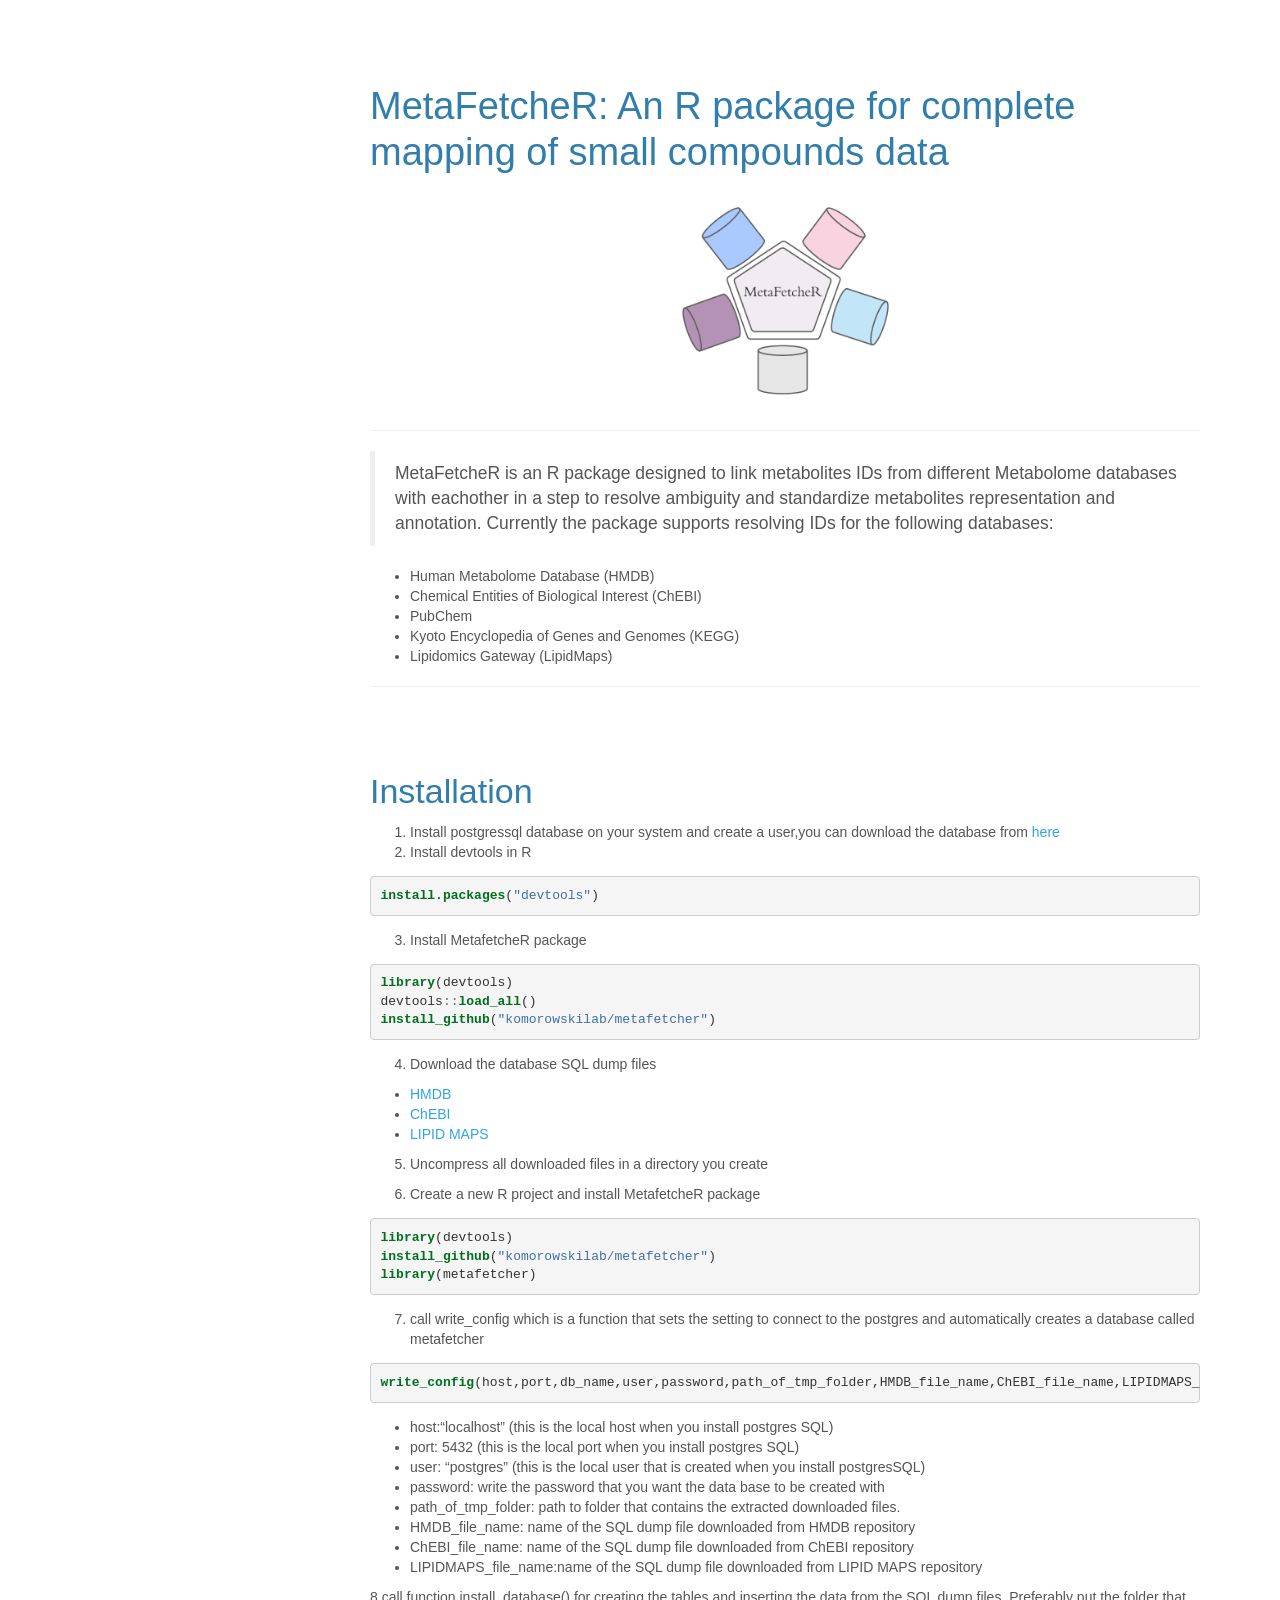
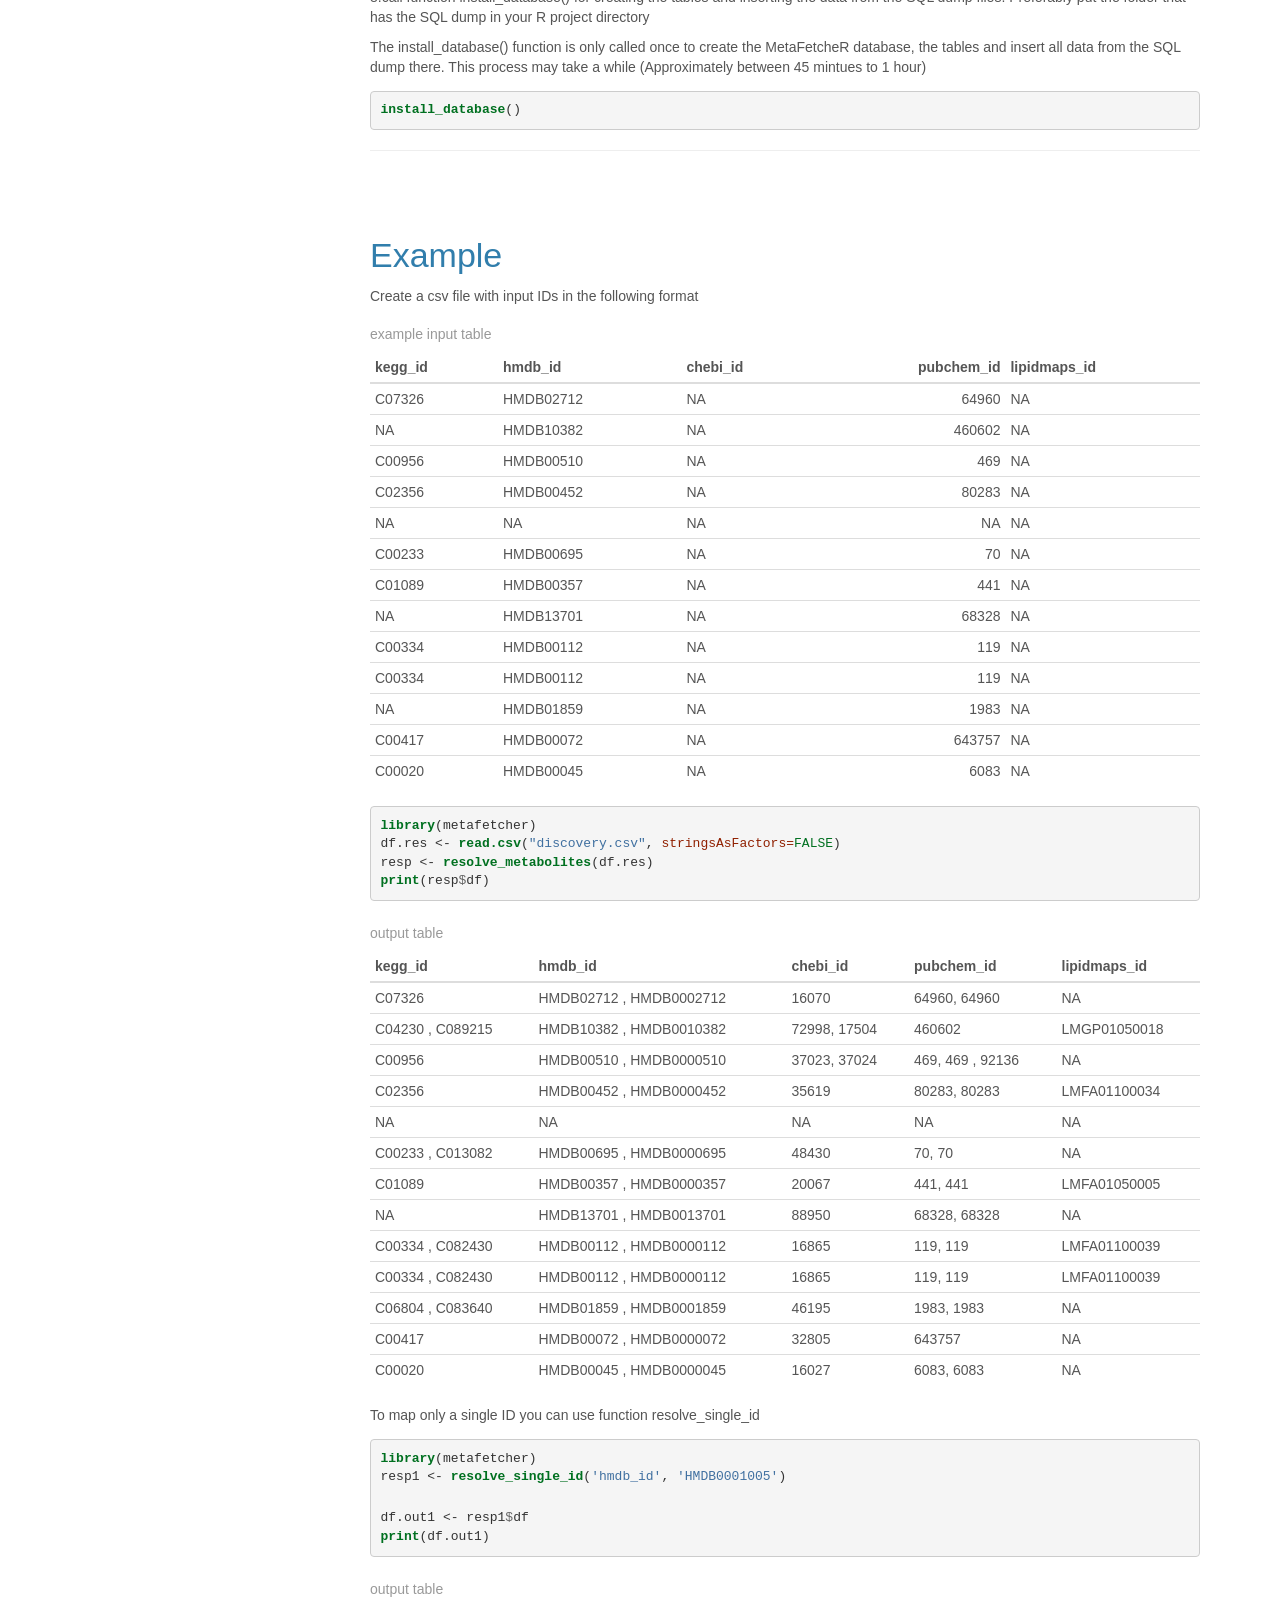
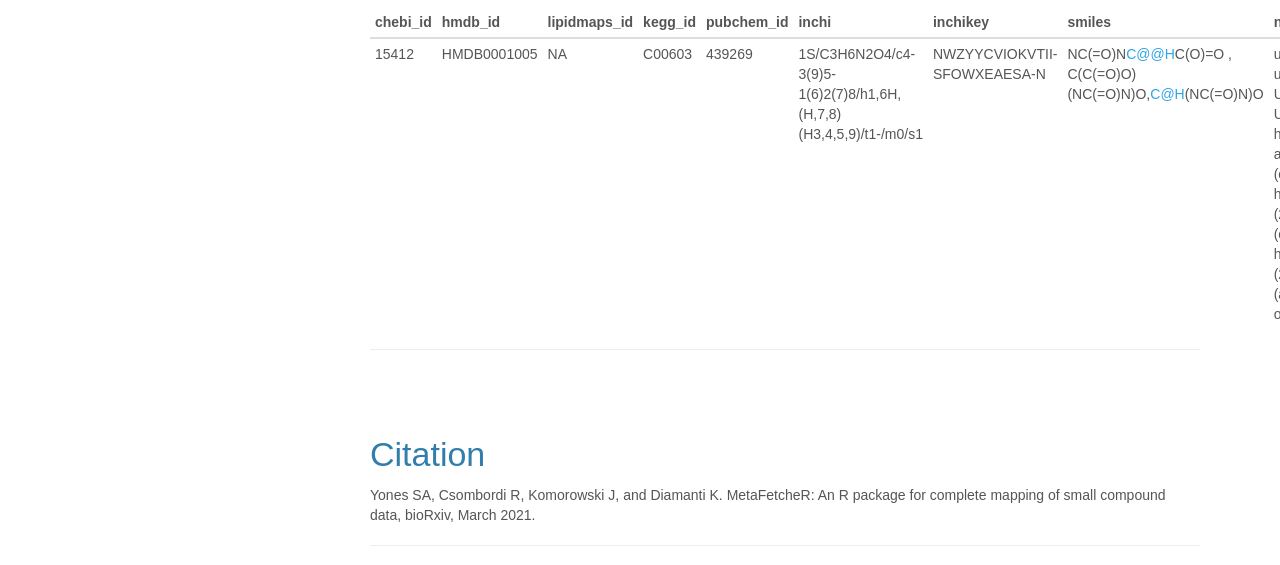
